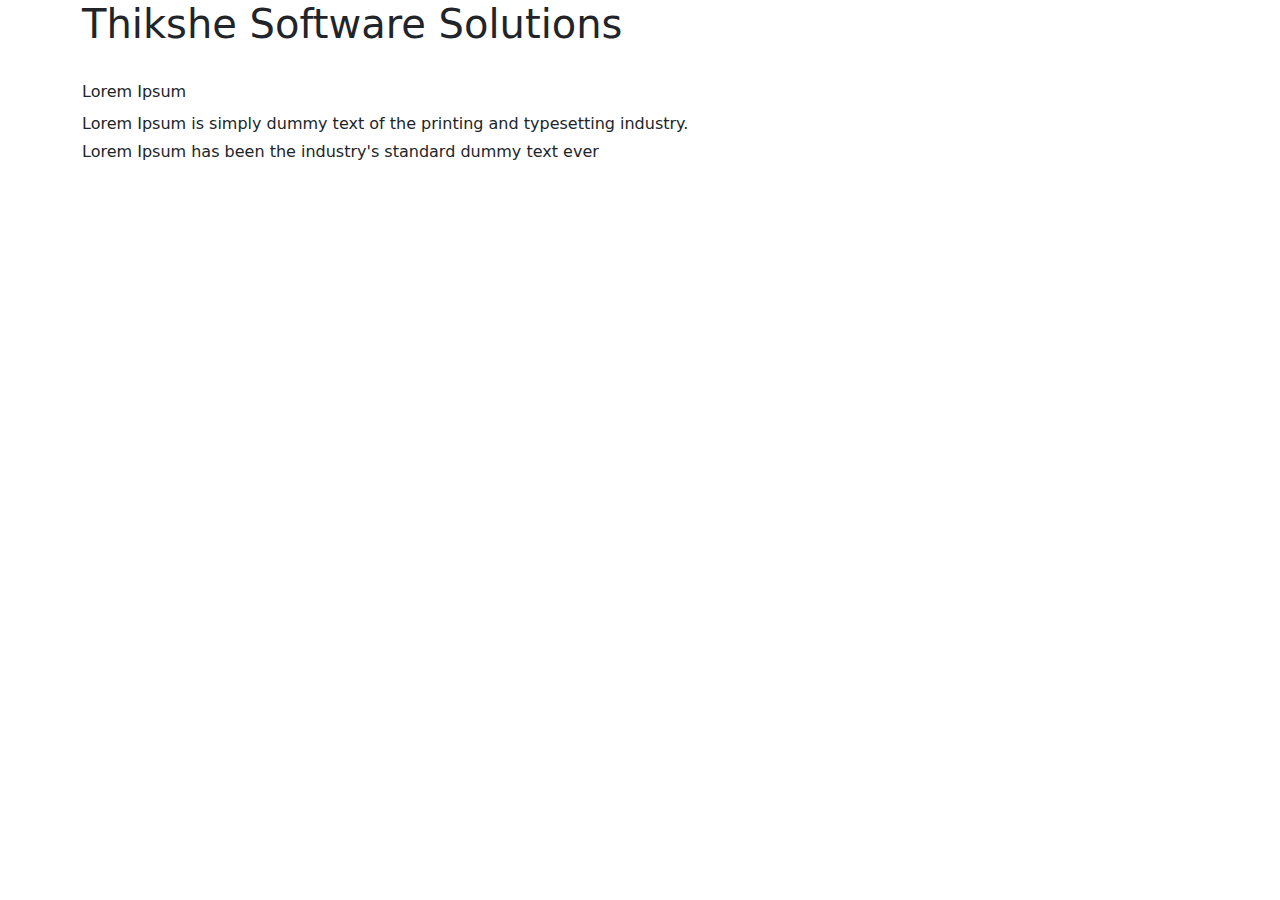
==== index.html @ 9261496f "first commit" ====
<!DOCTYPE html>
<html lang="en">
<head>
  <meta charset="UTF-8">
  <meta name="viewport" content="width=device-width, initial-scale=1.0">
  <title>Thikse</title>
  <!-- Fonts -->
  <link rel="preconnect" href="https://fonts.googleapis.com">
<link rel="preconnect" href="https://fonts.gstatic.com" crossorigin>
<link href="https://fonts.googleapis.com/css2?family=Poppins:ital,wght@0,100;0,200;0,300;0,400;0,500;0,600;0,700;0,800;0,900;1,100;1,200;1,300;1,400;1,500;1,600;1,700;1,800;1,900&display=swap" rel="stylesheet">
  <!-- Bootstrap Style Sheet -->
  <link rel="stylesheet" href="	https://cdn.jsdelivr.net/npm/bootstrap@5.3.3/dist/css/bootstrap.min.css">
  <!-- Bootsrap Icon -->
  <link rel="stylesheet" href="https://cdn.jsdelivr.net/npm/bootstrap-icons@1.11.3/font/bootstrap-icons.min.css">
  <link rel="stylesheet" href="./assets/css/style.css">
</head>
<body>
  <div class="container">
    <header class=" headerBlock">
      <div class="row justify-content-center">
        <div class="col responseHeader">
          <h1>Thikshe Software Solutions</h1>
        </div>
      </div>
    </header>
    <div class="dearContent">
      <p class="mt-4 mb-0">Lorem Ipsum</p>
      <p class="mt-2 mb-0">Lorem Ipsum is simply dummy text of the printing and typesetting industry.</p>
      <p class="mt-1">Lorem Ipsum has been the industry's standard dummy text ever</p>
    </div>
  </div>
  


  <script src="https://cdn.jsdelivr.net/npm/bootstrap@5.3.3/dist/js/bootstrap.bundle.min.js"></script>
</body>
</html>
---- assets/css/style.css ----
/* *{
  margin: 0;
  padding: 0;
  box-sizing: border-box;
}
body{
  font-family: "Poppins", sans-serif;
}

.headerBlock{
  background: rgb(2, 0, 36);
    background: linear-gradient(90deg, rgba(2, 0, 36, 1) 0%, rgba(9, 9, 121, 1) 35%, rgba(0, 212, 255, 1) 100%);
}

.responseHeader{
  display: flex;
  align-items: center;
  justify-content: center;
}

.headerBlock h1{
  margin: 0;
  font-size: 56px;
  font-weight: 700;
  line-height: 64px;
  color: #fff;
  font-family: "Poppins", sans-serif;
}

@media (max-width: 768px) {
  .headerBlock h1 {
      font-size: 28px;
      line-height: 36px;
  }
} */
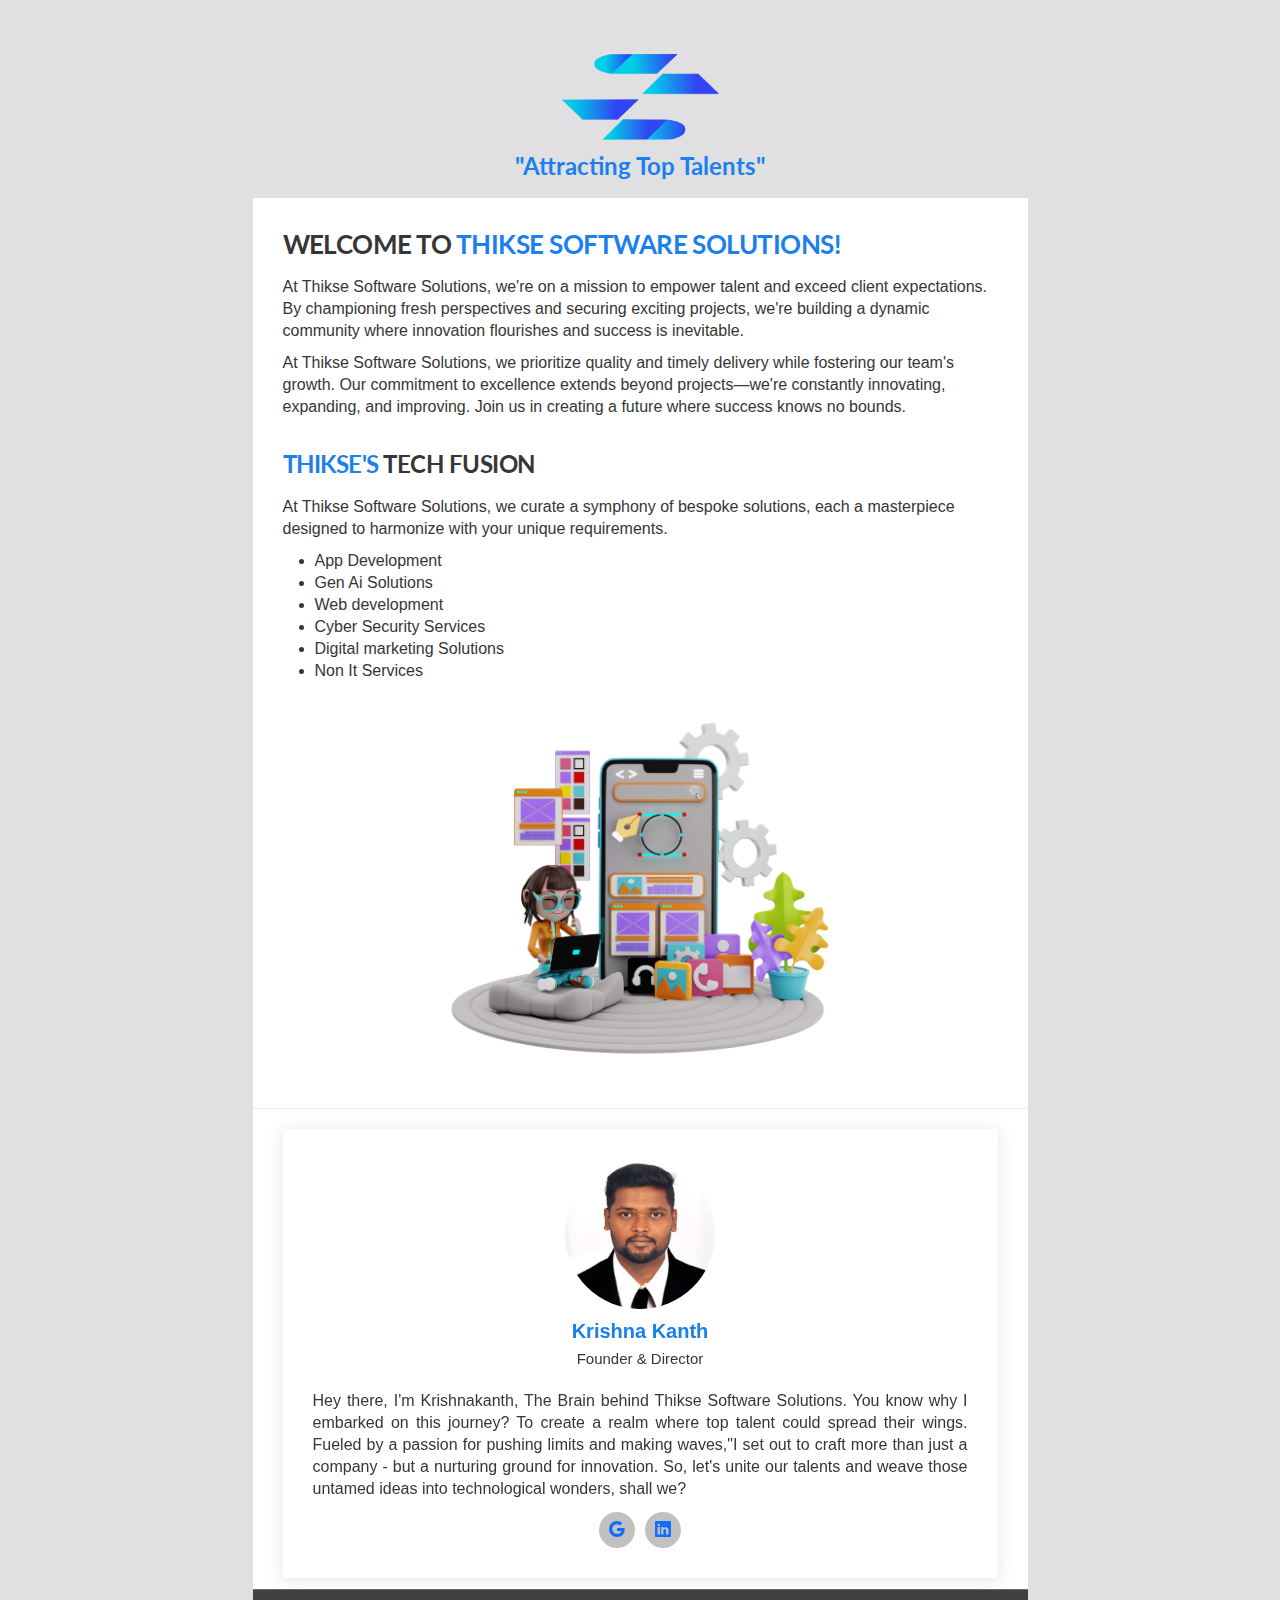
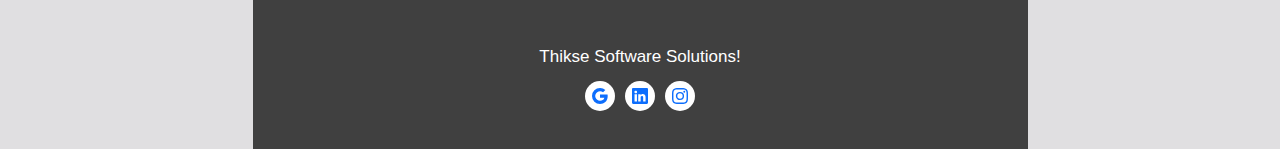
==== commit 03b2a1fb: "change" ====
--- a/index.html
+++ b/index.html
@@ -1,37 +1,567 @@
 <!DOCTYPE html>
-<html lang="en">
-<head>
-  <meta charset="UTF-8">
-  <meta name="viewport" content="width=device-width, initial-scale=1.0">
-  <title>Thikse</title>
-  <!-- Fonts -->
-  <link rel="preconnect" href="https://fonts.googleapis.com">
-<link rel="preconnect" href="https://fonts.gstatic.com" crossorigin>
-<link href="https://fonts.googleapis.com/css2?family=Poppins:ital,wght@0,100;0,200;0,300;0,400;0,500;0,600;0,700;0,800;0,900;1,100;1,200;1,300;1,400;1,500;1,600;1,700;1,800;1,900&display=swap" rel="stylesheet">
-  <!-- Bootstrap Style Sheet -->
-  <link rel="stylesheet" href="	https://cdn.jsdelivr.net/npm/bootstrap@5.3.3/dist/css/bootstrap.min.css">
-  <!-- Bootsrap Icon -->
-  <link rel="stylesheet" href="https://cdn.jsdelivr.net/npm/bootstrap-icons@1.11.3/font/bootstrap-icons.min.css">
-  <link rel="stylesheet" href="./assets/css/style.css">
-</head>
-<body>
-  <div class="container">
-    <header class=" headerBlock">
-      <div class="row justify-content-center">
-        <div class="col responseHeader">
-          <h1>Thikshe Software Solutions</h1>
-        </div>
-      </div>
-    </header>
-    <div class="dearContent">
-      <p class="mt-4 mb-0">Lorem Ipsum</p>
-      <p class="mt-2 mb-0">Lorem Ipsum is simply dummy text of the printing and typesetting industry.</p>
-      <p class="mt-1">Lorem Ipsum has been the industry's standard dummy text ever</p>
+<html
+  lang="en"
+  xmlns="http://www.w3.org/1999/xhtml"
+  xmlns:o="urn:schemas-microsoft-com:office:office"
+>
+  <head>
+    <meta charset="utf-8" />
+    <meta name="viewport" content="width=device-width,initial-scale=1" />
+    <meta name="x-apple-disable-message-reformatting" />
+    <title></title>
+    <link rel="preconnect" href="https://fonts.googleapis.com" />
+    <link rel="preconnect" href="https://fonts.gstatic.com" crossorigin />
+    <link
+      href="https://fonts.googleapis.com/css2?family=Lato:ital,wght@0,100;0,300;0,400;0,700;0,900;1,100;1,300;1,400;1,700;1,900&display=swap"
+      rel="stylesheet"
+    />
+    <link
+      rel="stylesheet"
+      href="https://cdn.jsdelivr.net/npm/bootstrap@5.3.3/dist/css/bootstrap.min.css"
+    />
+    <link
+      rel="stylesheet"
+      href="https://cdn.jsdelivr.net/npm/bootstrap-icons@1.11.3/font/bootstrap-icons.min.css"
+    />
+
+    <style>
+      body {
+        font-family: "Lato", sans-serif;
+      }
+      table,
+      td,
+      div,
+      h1,
+      p {
+        font-family: Arial, sans-serif;
+      }
+      @media screen and (max-width: 530px) {
+        .unsub {
+          display: block;
+          padding: 8px;
+          margin-top: 14px;
+          border-radius: 6px;
+          background-color: #555555;
+          text-decoration: none !important;
+          font-weight: bold;
+        }
+        .col-lge {
+          max-width: 100% !important;
+        }
+      }
+      @media screen and (min-width: 531px) {
+        .col-sml {
+          max-width: 27% !important;
+        }
+        .col-lge {
+          max-width: 73% !important;
+        }
+     
+
+      }
+      @media (max-width: 531px) {
+        .com-header h1{
+        font-size: 18px !important;
+      }
+      .sub-head h1{
+        font-size: 18px !important;
+      }
+    }
+      @media (max-width: 427px) {
+        .com-header h1{
+        font-size: 15px !important;
+      }
+      .com-header p{
+        font-size: 14px !important;
+      }
+      .sub-head h1{
+        font-size: 15px !important;
+      }
+      .sub-head p{
+        font-size: 14px !important;
+      }
+      .sub-head ul{
+        font-size: 14px !important;
+      }
+     
+
+      }
+      .team-member {
+        box-shadow: 0px 2px 15px color-mix(in srgb, #444444, transparent 90%);
+        position: relative;
+        border-radius: 5px;
+        transition: 0.5s;
+        padding: 30px;
+        height: 100%;
+        flex-direction: column;
+      }
+      .team-member .pic {
+        overflow: hidden;
+        width: 150px;
+        height: 150px;
+        border-radius: 50%;
+        flex-shrink: 0;
+      }
+      .member-info h4 {
+        font-weight: 700;
+        margin-bottom: 5px;
+        font-size: 20px;
+      }
+      .member-info span {
+        display: block;
+        font-size: 15px;
+        padding-bottom: 10px;
+        position: relative;
+        font-weight: 500;
+      }
+      .member-info p {
+        margin: 10px 0 0 0;
+        font-size: 16px;
+        text-align: justify;
+      }
+      .social {
+        margin-top: 12px;
+        display: flex;
+        align-items: center;
+        justify-content: center;
+        width: 100%;
+        gap: 10px;
+      }
+      .social a {
+        background: rgb(195, 192, 192);
+        transition: ease-in-out 0.3s;
+        display: flex;
+        align-items: center;
+        justify-content: center;
+        border-radius: 50px;
+        width: 36px;
+        height: 36px;
+      }
+      .social a i {
+        font-size: 16px;
+        margin: 0 2px;
+      }
+      .carousel-inner {
+        position: relative;
+        width: 100%;
+        overflow: hidden;
+        box-shadow: 0px 2px 15px color-mix(in srgb, #4444444a, transparent);
+      }
+     
+    </style>
+  </head>
+  <body
+    style="
+      margin: 0;
+      padding: 0;
+      word-spacing: normal;
+      background-color: #9392974a;
+    "
+  >
+    <div
+      role="article"
+      aria-roledescription="email"
+      lang="en"
+      style="
+        text-size-adjust: 100%;
+        -webkit-text-size-adjust: 100%;
+        -ms-text-size-adjust: 100%;
+        
+      "
+    >
+    <!-- background-color: #9392974a; -->
+      <table
+        role="presentation"
+        style="width: 100%; border: none; border-spacing: 0"
+      >
+        <tr>
+          <td align="center" style="padding: 0">
+            <table
+              role="presentation"
+              style="
+                width: 100%;
+                max-width: 775px;
+                border: none;
+                border-spacing: 0;
+                text-align: left;
+                font-family: Arial, sans-serif;
+                font-size: 16px;
+                line-height: 22px;
+                color: #363636;
+              "
+            >
+              <tr>
+                <td
+                  style="
+                    padding: 40px 30px 5px 30px;
+                    text-align: center;
+                    font-size: 24px;
+                    font-weight: bold;
+                  "
+                >
+                  <a href="" style="text-decoration: none"
+                    ><img
+                      src="./1.png"
+                      width="165"
+                      alt="Logo"
+                      style="
+                        width: 165px;
+                        max-width: 80%;
+                        height: auto;
+                        border: none;
+                        text-decoration: none;
+                        color: #ffffff;
+                      "
+                    />
+                    <p style="color: #1c7fee; font-family: Lato, sans-serif">
+                      "Attracting Top Talents"
+                    </p></a
+                  >
+                </td>
+              </tr>
+              <tr>
+                <td class="com-header" style="padding: 30px; background-color: #ffffff">
+                  <h1
+                    style="
+                      margin-top: 0;
+                      margin-bottom: 16px;
+                      font-size: 26px;
+                      line-height: 32px;
+                      font-weight: 700;
+                      letter-spacing: -0.02em;
+                      font-family: Lato, sans-serif;
+                      text-transform: uppercase;
+                    "
+                  >
+                    Welcome to
+                    <span style="color: #1c7fee"
+                      >Thikse Software Solutions!</span
+                    >
+                  </h1>
+                  <p style="margin-bottom: 10px">
+                    At Thikse Software Solutions, we're on a mission to empower
+                    talent and exceed client expectations. By championing fresh
+                    perspectives and securing exciting projects, we're building
+                    a dynamic community where innovation flourishes and success
+                    is inevitable.
+                  </p>
+                  <p style="margin-bottom: 0px">
+                    At Thikse Software Solutions, we prioritize quality and
+                    timely delivery while fostering our team's growth. Our
+                    commitment to excellence extends beyond projects—we're
+                    constantly innovating, expanding, and improving. Join us in
+                    creating a future where success knows no bounds.
+                  </p>
+                </td>
+              </tr>
+              <tr>
+                <td class="sub-head"
+                  style="
+                    padding: 30px;
+                    padding-top: 0;
+                    padding-bottom: 0;
+                    background-color: #ffffff;
+                  "
+                >
+                  <h1
+                    style="
+                      margin-top: 0;
+                      margin-bottom: 16px;
+                      font-size: 24px;
+                      line-height: 32px;
+                      font-weight: bold;
+                      letter-spacing: -0.02em;
+                      font-family: Lato, sans-serif;
+                      text-transform: uppercase;
+                    "
+                  >
+                    <span style="color: #1c7fee">Thikse's</span> Tech Fusion
+                  </h1>
+                  <p style="margin: 0; margin-bottom: 10px">
+                    At Thikse Software Solutions, we curate a symphony of
+                    bespoke solutions, each a masterpiece designed to harmonize
+                    with your unique requirements.
+                  </p>
+                  <ul>
+                    <li>App Development</li>
+                    <li>Gen Ai Solutions</li>
+                    <li>Web development</li>
+                    <li>Cyber Security Services</li>
+                    <li>Digital marketing Solutions</li>
+                    <li>Non It Services</li>
+                  </ul>
+                </td>
+              </tr>
+              <tr>
+                <td
+                  style="
+                    padding: 30px;
+                    padding-top: 0;
+                    font-size: 24px;
+                    line-height: 28px;
+                    font-weight: bold;
+                    background-color: #ffffff;
+                    border-bottom: 1px solid #f0f0f5;
+                    border-color: rgba(201, 201, 207, 0.35);
+                  "
+                >
+                  <a href="" style="text-decoration: none">
+                    <div
+                      style="
+                        width: 100%;
+                        display: flex;
+                        align-items: center;
+                        justify-content: center;
+                      "
+                    >
+                      <img
+                        src="./11.png
+                      "
+                        width="540"
+                        alt=""
+                        style="
+                          width: 380px;
+
+                          height: 380px;
+                          border: none;
+                          text-decoration: none;
+                          color: #363636;
+                        "
+                      /></div
+                  ></a>
+                </td>
+              </tr>
+              <tr>
+                <td
+                  style="
+                    padding: 20px 30px 11px 30px;
+                    font-size: 0;
+                    background-color: #ffffff;
+                    border-bottom: 1px solid #f0f0f5;
+                    border-color: rgba(201, 201, 207, 0.35);
+                  "
+                >
+                  <div
+                    id="carouselExampleSlidesOnly"
+                    class="carousel slide"
+                    data-bs-ride="carousel"
+                  >
+                    <div class="carousel-inner">
+                      <div class="carousel-item active">
+                        <div class="row gy-4">
+                          <div class="col-lg-12">
+                            <div
+                              class="team-member d-flex align-items-start"
+                              style="text-align: center"
+                            >
+                              <div
+                                class="d-flex justify-content-center"
+                                style="width: 100%; margin-bottom: 10px"
+                              >
+                                <div class="pic">
+                                  <img
+                                    src="./22.jpg"
+                                    class="img-fluid"
+                                    alt=""
+                                  />
+                                </div>
+                              </div>
+                              <div class="member-info">
+                                <h4 style="color: #1c7fee">Krishna Kanth</h4>
+                                <span>Founder & Director</span>
+                                <p>
+                                  Hey there, I'm Krishnakanth, The Brain behind
+                                  Thikse Software Solutions. You know why I
+                                  embarked on this journey? To create a realm
+                                  where top talent could spread their wings.
+                                  Fueled by a passion for pushing limits and
+                                  making waves,"I set out to craft more than
+                                  just a company - but a nurturing ground for
+                                  innovation. So, let's unite our talents and
+                                  weave those untamed ideas into technological
+                                  wonders, shall we?
+                                </p>
+                                <div class="social">
+                                  <a href="founder@thikse.org"
+                                    ><i class="bi bi-google"></i
+                                  ></a>
+                                  <a
+                                    href="https://www.linkedin.com/in/krishna-kanth-42a559215/"
+                                  >
+                                    <i class="bi bi-linkedin"></i>
+                                  </a>
+                                </div>
+                              </div>
+                            </div>
+                          </div>
+                        </div>
+                      </div>
+                      <div class="carousel-item">
+                        <div class="row gy-4">
+                          <div class="col-lg-12">
+                            <div
+                              class="team-member d-flex align-items-start"
+                              style="text-align: center"
+                            >
+                              <div
+                                class="d-flex justify-content-center"
+                                style="width: 100%; margin-bottom: 10px"
+                              >
+                                <div class="pic">
+                                  <img
+                                    src="./assets/avpr.png"
+                                    class="img-fluid"
+                                    alt=""
+                                  />
+                                </div>
+                              </div>
+                              <div class="member-info">
+                                <h4>Oviya</h4>
+                                <span>Human Resources</span>
+                                <p>
+                                  The person who will be responsable to hire top
+                                  talents, and we as term into human resource
+                                  always glad to help you, Please reach out if
+                                  you have any queries
+                                </p>
+                                <div class="social">
+                                  <a href="oviyakoliyanur@gmail.com"
+                                    ><i class="bi bi-google"></i
+                                  ></a>
+                                  <a
+                                    href="https://www.linkedin.com/in/oviya-s-572960240/"
+                                  >
+                                    <i class="bi bi-linkedin"></i>
+                                  </a>
+                                </div>
+                              </div>
+                            </div>
+                          </div>
+                        </div>
+                      </div>
+                    </div>
+                  </div>
+                </td>
+              </tr>
+              <tr>
+                <td
+                  style="
+                    padding: 30px;
+                    font-size: 12px;
+                    background-color: #404040;
+                    color: #cccccc;
+                    text-align: center;
+                  "
+                >
+                  <div>
+                    <img src="" alt="" />
+                    <p
+                      style="
+                        font-size: 17px;
+                        margin: 0;
+                        line-height: 175%;
+                        color: #fff;
+                      "
+                    >
+                      Thikse Software Solutions!
+                    </p>
+                  </div>
+
+                  <p
+                    style="
+                      margin: 0 0 8px 0;
+                      margin-top: 10px;
+                      display: flex;
+                      justify-content: center;
+                      gap: 10px;
+                    "
+                  >
+                    <a
+                      href="founder@thikse.org"
+                      style="
+                        text-decoration: none;
+                        background: #fff;
+                        width: 30px;
+                        height: 30px;
+                        border-radius: 50%;
+                        display: flex;
+                        align-items: center;
+                        justify-content: center;
+                      "
+                    >
+                      <svg
+                        xmlns="http://www.w3.org/2000/svg"
+                        width="16"
+                        height="16"
+                        fill="currentColor"
+                        class="bi bi-google"
+                        viewBox="0 0 16 16"
+                      >
+                        <path
+                          d="M15.545 6.558a9.4 9.4 0 0 1 .139 1.626c0 2.434-.87 4.492-2.384 5.885h.002C11.978 15.292 10.158 16 8 16A8 8 0 1 1 8 0a7.7 7.7 0 0 1 5.352 2.082l-2.284 2.284A4.35 4.35 0 0 0 8 3.166c-2.087 0-3.86 1.408-4.492 3.304a4.8 4.8 0 0 0 0 3.063h.003c.635 1.893 2.405 3.301 4.492 3.301 1.078 0 2.004-.276 2.722-.764h-.003a3.7 3.7 0 0 0 1.599-2.431H8v-3.08z"
+                        />
+                      </svg>
+                    </a>
+                    <a
+                      href="https://www.linkedin.com/company/thikse-software-solutions/mycompany/verification/"
+                      style="
+                        text-decoration: none;
+                        background: #fff;
+                        width: 30px;
+                        height: 30px;
+                        border-radius: 50%;
+                        display: flex;
+                        align-items: center;
+                        justify-content: center;
+                      "
+                    >
+                      <svg
+                        xmlns="http://www.w3.org/2000/svg"
+                        width="16"
+                        height="16"
+                        fill="currentColor"
+                        class="bi bi-linkedin"
+                        viewBox="0 0 16 16"
+                      >
+                        <path
+                          d="M0 1.146C0 .513.526 0 1.175 0h13.65C15.474 0 16 .513 16 1.146v13.708c0 .633-.526 1.146-1.175 1.146H1.175C.526 16 0 15.487 0 14.854zm4.943 12.248V6.169H2.542v7.225zm-1.2-8.212c.837 0 1.358-.554 1.358-1.248-.015-.709-.52-1.248-1.342-1.248S2.4 3.226 2.4 3.934c0 .694.521 1.248 1.327 1.248zm4.908 8.212V9.359c0-.216.016-.432.08-.586.173-.431.568-.878 1.232-.878.869 0 1.216.662 1.216 1.634v3.865h2.401V9.25c0-2.22-1.184-3.252-2.764-3.252-1.274 0-1.845.7-2.165 1.193v.025h-.016l.016-.025V6.169h-2.4c.03.678 0 7.225 0 7.225z"
+                        />
+                      </svg>
+                    </a>
+                    <a
+                      href="https://www.instagram.com/thikse_software_solutions/"
+                      style="
+                        text-decoration: none;
+                        background: #fff;
+                        width: 30px;
+                        height: 30px;
+                        border-radius: 50%;
+                        display: flex;
+                        align-items: center;
+                        justify-content: center;
+                      "
+                    >
+                      <svg
+                        xmlns="http://www.w3.org/2000/svg"
+                        width="16"
+                        height="16"
+                        fill="currentColor"
+                        class="bi bi-instagram"
+                        viewBox="0 0 16 16"
+                      >
+                        <path
+                          d="M8 0C5.829 0 5.556.01 4.703.048 3.85.088 3.269.222 2.76.42a3.9 3.9 0 0 0-1.417.923A3.9 3.9 0 0 0 .42 2.76C.222 3.268.087 3.85.048 4.7.01 5.555 0 5.827 0 8.001c0 2.172.01 2.444.048 3.297.04.852.174 1.433.372 1.942.205.526.478.972.923 1.417.444.445.89.719 1.416.923.51.198 1.09.333 1.942.372C5.555 15.99 5.827 16 8 16s2.444-.01 3.298-.048c.851-.04 1.434-.174 1.943-.372a3.9 3.9 0 0 0 1.416-.923c.445-.445.718-.891.923-1.417.197-.509.332-1.09.372-1.942C15.99 10.445 16 10.173 16 8s-.01-2.445-.048-3.299c-.04-.851-.175-1.433-.372-1.941a3.9 3.9 0 0 0-.923-1.417A3.9 3.9 0 0 0 13.24.42c-.51-.198-1.092-.333-1.943-.372C10.443.01 10.172 0 7.998 0zm-.717 1.442h.718c2.136 0 2.389.007 3.232.046.78.035 1.204.166 1.486.275.373.145.64.319.92.599s.453.546.598.92c.11.281.24.705.275 1.485.039.843.047 1.096.047 3.231s-.008 2.389-.047 3.232c-.035.78-.166 1.203-.275 1.485a2.5 2.5 0 0 1-.599.919c-.28.28-.546.453-.92.598-.28.11-.704.24-1.485.276-.843.038-1.096.047-3.232.047s-2.39-.009-3.233-.047c-.78-.036-1.203-.166-1.485-.276a2.5 2.5 0 0 1-.92-.598 2.5 2.5 0 0 1-.6-.92c-.109-.281-.24-.705-.275-1.485-.038-.843-.046-1.096-.046-3.233s.008-2.388.046-3.231c.036-.78.166-1.204.276-1.486.145-.373.319-.64.599-.92s.546-.453.92-.598c.282-.11.705-.24 1.485-.276.738-.034 1.024-.044 2.515-.045zm4.988 1.328a.96.96 0 1 0 0 1.92.96.96 0 0 0 0-1.92m-4.27 1.122a4.109 4.109 0 1 0 0 8.217 4.109 4.109 0 0 0 0-8.217m0 1.441a2.667 2.667 0 1 1 0 5.334 2.667 2.667 0 0 1 0-5.334"
+                        />
+                      </svg>
+                    </a>
+                  </p>
+                </td>
+              </tr>
+            </table>
+          </td>
+        </tr>
+      </table>
     </div>
-  </div>
-  
-
-
-  <script src="https://cdn.jsdelivr.net/npm/bootstrap@5.3.3/dist/js/bootstrap.bundle.min.js"></script>
-</body>
-</html>+    <script src="	https://cdn.jsdelivr.net/npm/bootstrap@5.3.3/dist/js/bootstrap.bundle.min.js"></script>
+  </body>
+</html>
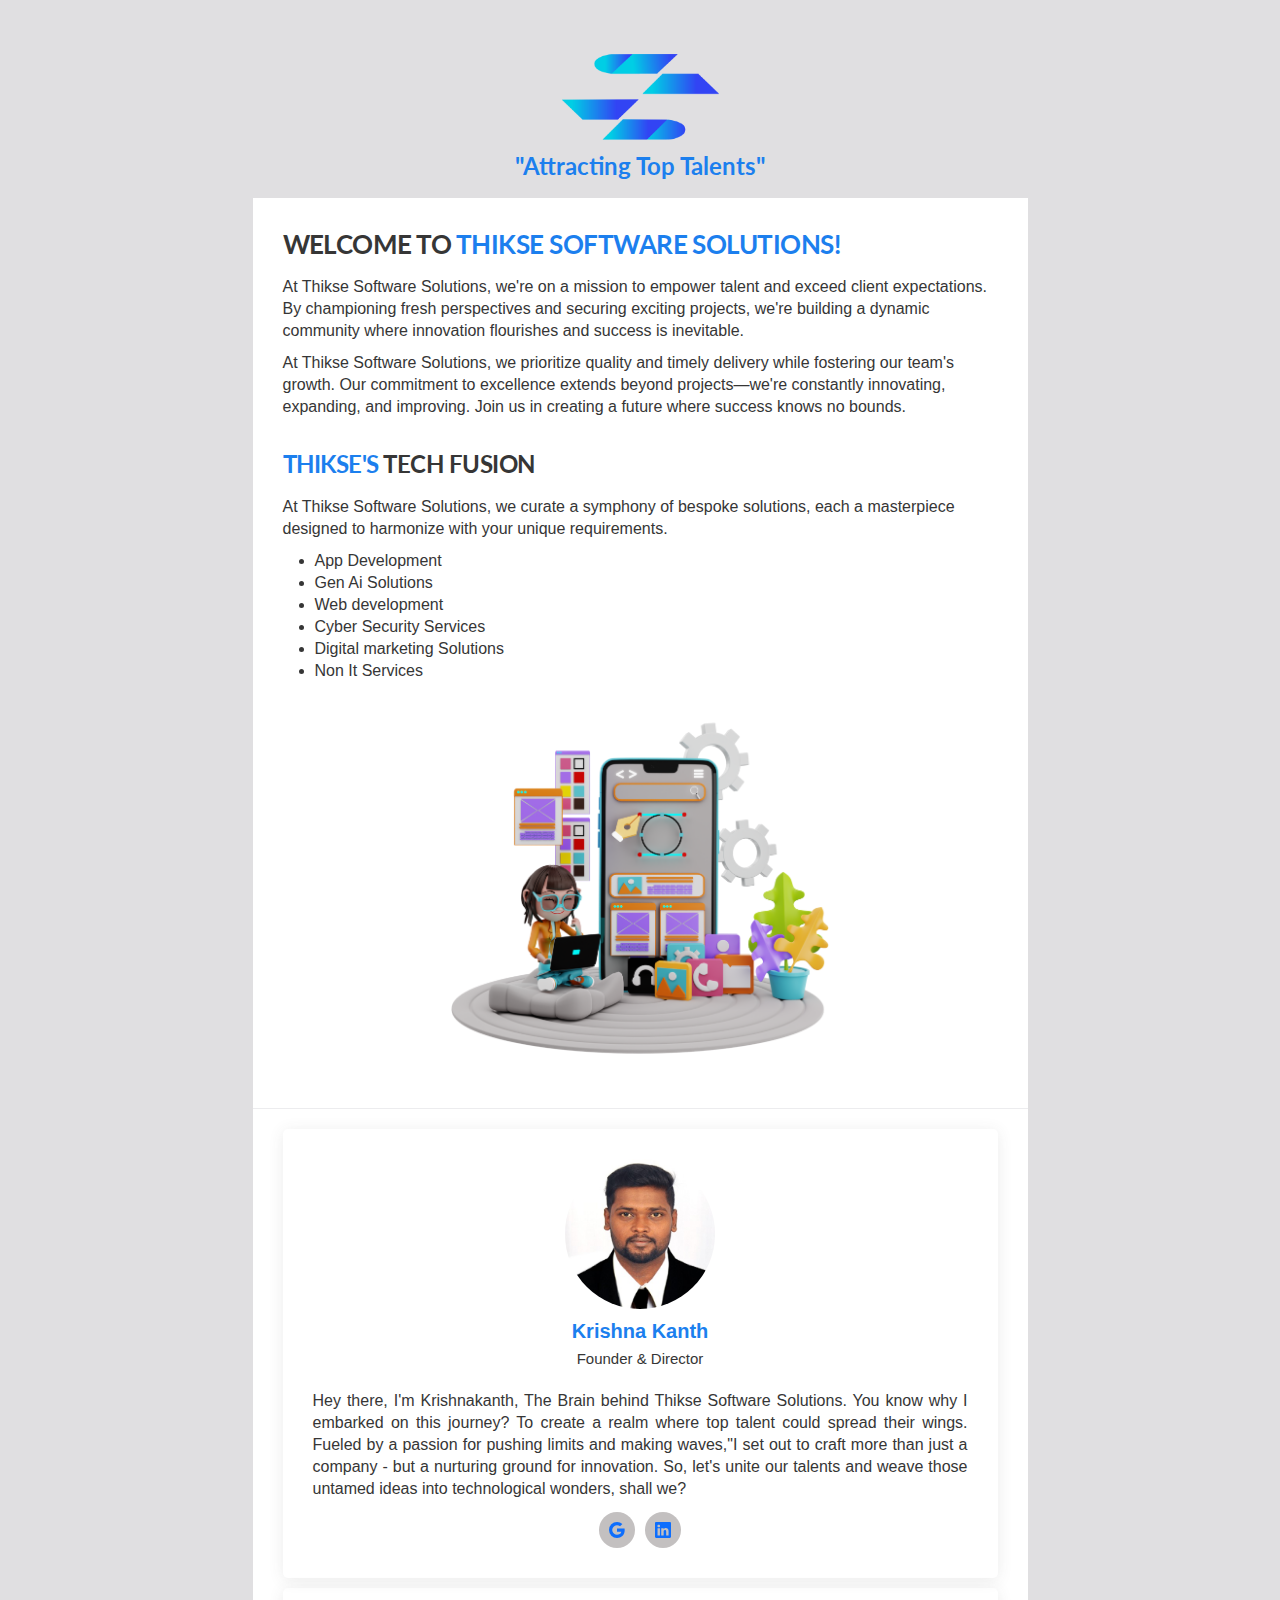
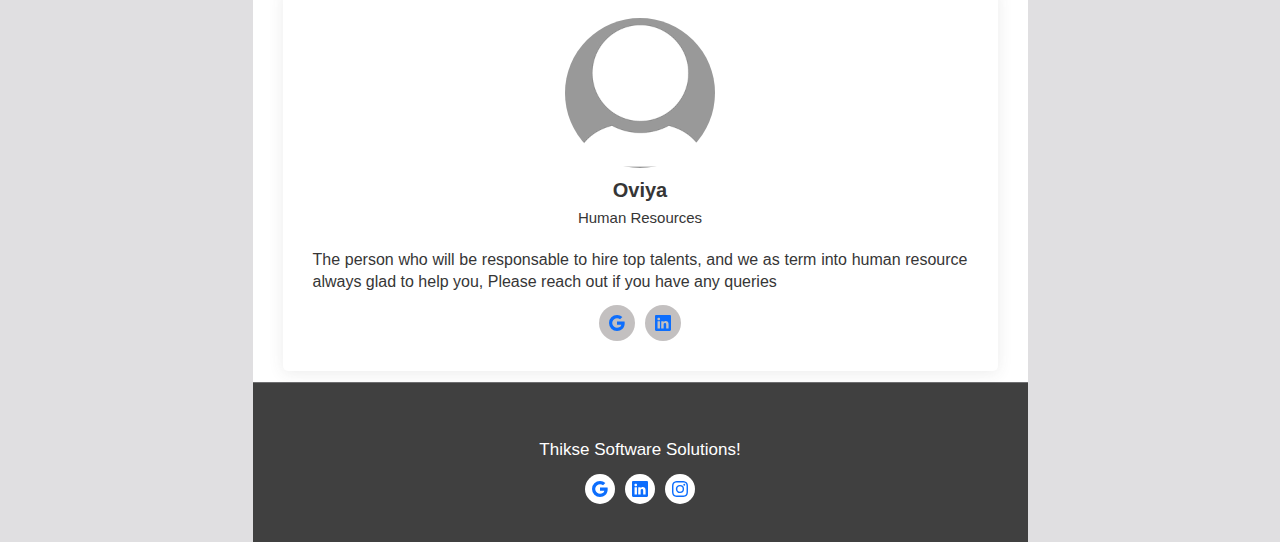
==== commit 17042ba2: "second" ====
--- a/index.html
+++ b/index.html
@@ -17,11 +17,11 @@
     />
     <link
       rel="stylesheet"
-      href="https://cdn.jsdelivr.net/npm/bootstrap@5.3.3/dist/css/bootstrap.min.css"
+      href="./boot.min.css"
     />
     <link
       rel="stylesheet"
-      href="https://cdn.jsdelivr.net/npm/bootstrap-icons@1.11.3/font/bootstrap-icons.min.css"
+      href="./boot-icon.min.css"
     />
 
     <style>
@@ -201,7 +201,7 @@
                 >
                   <a href="" style="text-decoration: none"
                     ><img
-                      src="./1.png"
+                      src="https://saravanansundar020797.github.io/thikse/1.png"
                       width="165"
                       alt="Logo"
                       style="
@@ -315,7 +315,7 @@
                       "
                     >
                       <img
-                        src="./11.png
+                        src="https://saravanansundar020797.github.io/thikse/11.png
                       "
                         width="540"
                         alt=""
@@ -341,106 +341,100 @@
                     border-color: rgba(201, 201, 207, 0.35);
                   "
                 >
-                  <div
-                    id="carouselExampleSlidesOnly"
-                    class="carousel slide"
-                    data-bs-ride="carousel"
-                  >
-                    <div class="carousel-inner">
-                      <div class="carousel-item active">
-                        <div class="row gy-4">
-                          <div class="col-lg-12">
-                            <div
-                              class="team-member d-flex align-items-start"
-                              style="text-align: center"
-                            >
-                              <div
-                                class="d-flex justify-content-center"
-                                style="width: 100%; margin-bottom: 10px"
-                              >
-                                <div class="pic">
-                                  <img
-                                    src="./22.jpg"
-                                    class="img-fluid"
-                                    alt=""
-                                  />
-                                </div>
-                              </div>
-                              <div class="member-info">
-                                <h4 style="color: #1c7fee">Krishna Kanth</h4>
-                                <span>Founder & Director</span>
-                                <p>
-                                  Hey there, I'm Krishnakanth, The Brain behind
-                                  Thikse Software Solutions. You know why I
-                                  embarked on this journey? To create a realm
-                                  where top talent could spread their wings.
-                                  Fueled by a passion for pushing limits and
-                                  making waves,"I set out to craft more than
-                                  just a company - but a nurturing ground for
-                                  innovation. So, let's unite our talents and
-                                  weave those untamed ideas into technological
-                                  wonders, shall we?
-                                </p>
-                                <div class="social">
-                                  <a href="founder@thikse.org"
-                                    ><i class="bi bi-google"></i
-                                  ></a>
-                                  <a
-                                    href="https://www.linkedin.com/in/krishna-kanth-42a559215/"
-                                  >
-                                    <i class="bi bi-linkedin"></i>
-                                  </a>
-                                </div>
-                              </div>
-                            </div>
-                          </div>
+                <div class="row gy-4" style="margin-bottom: 10px;">
+                  <div class="col-lg-12">
+                    <div
+                      class="team-member d-flex align-items-start"
+                      style="text-align: center"
+                    >
+                      <div
+                        class="d-flex justify-content-center"
+                        style="width: 100%; margin-bottom: 10px"
+                      >
+                        <div class="pic">
+                          <img
+                            src="https://saravanansundar020797.github.io/thikse/22.jpg"
+                            class="img-fluid"
+                            alt=""
+                          />
                         </div>
                       </div>
-                      <div class="carousel-item">
-                        <div class="row gy-4">
-                          <div class="col-lg-12">
-                            <div
-                              class="team-member d-flex align-items-start"
-                              style="text-align: center"
-                            >
-                              <div
-                                class="d-flex justify-content-center"
-                                style="width: 100%; margin-bottom: 10px"
-                              >
-                                <div class="pic">
-                                  <img
-                                    src="./assets/avpr.png"
-                                    class="img-fluid"
-                                    alt=""
-                                  />
-                                </div>
-                              </div>
-                              <div class="member-info">
-                                <h4>Oviya</h4>
-                                <span>Human Resources</span>
-                                <p>
-                                  The person who will be responsable to hire top
-                                  talents, and we as term into human resource
-                                  always glad to help you, Please reach out if
-                                  you have any queries
-                                </p>
-                                <div class="social">
-                                  <a href="oviyakoliyanur@gmail.com"
-                                    ><i class="bi bi-google"></i
-                                  ></a>
-                                  <a
-                                    href="https://www.linkedin.com/in/oviya-s-572960240/"
-                                  >
-                                    <i class="bi bi-linkedin"></i>
-                                  </a>
-                                </div>
-                              </div>
-                            </div>
-                          </div>
+                      <div class="member-info">
+                        <h4 style="color: #1c7fee">Krishna Kanth</h4>
+                        <span>Founder & Director</span>
+                        <p>
+                          Hey there, I'm Krishnakanth, The Brain behind
+                          Thikse Software Solutions. You know why I
+                          embarked on this journey? To create a realm
+                          where top talent could spread their wings.
+                          Fueled by a passion for pushing limits and
+                          making waves,"I set out to craft more than
+                          just a company - but a nurturing ground for
+                          innovation. So, let's unite our talents and
+                          weave those untamed ideas into technological
+                          wonders, shall we?
+                        </p>
+                        <div class="social">
+                          <a href="founder@thikse.org"
+                            ><svg xmlns="http://www.w3.org/2000/svg" width="16" height="16" fill="currentColor" class="bi bi-google" viewBox="0 0 16 16">
+                              <path d="M15.545 6.558a9.4 9.4 0 0 1 .139 1.626c0 2.434-.87 4.492-2.384 5.885h.002C11.978 15.292 10.158 16 8 16A8 8 0 1 1 8 0a7.7 7.7 0 0 1 5.352 2.082l-2.284 2.284A4.35 4.35 0 0 0 8 3.166c-2.087 0-3.86 1.408-4.492 3.304a4.8 4.8 0 0 0 0 3.063h.003c.635 1.893 2.405 3.301 4.492 3.301 1.078 0 2.004-.276 2.722-.764h-.003a3.7 3.7 0 0 0 1.599-2.431H8v-3.08z"/>
+                            </svg></a>
+                          <a
+                            href="https://www.linkedin.com/in/krishna-kanth-42a559215/"
+                          >
+                          <svg xmlns="http://www.w3.org/2000/svg" width="16" height="16" fill="currentColor" class="bi bi-linkedin" viewBox="0 0 16 16">
+                            <path d="M0 1.146C0 .513.526 0 1.175 0h13.65C15.474 0 16 .513 16 1.146v13.708c0 .633-.526 1.146-1.175 1.146H1.175C.526 16 0 15.487 0 14.854zm4.943 12.248V6.169H2.542v7.225zm-1.2-8.212c.837 0 1.358-.554 1.358-1.248-.015-.709-.52-1.248-1.342-1.248S2.4 3.226 2.4 3.934c0 .694.521 1.248 1.327 1.248zm4.908 8.212V9.359c0-.216.016-.432.08-.586.173-.431.568-.878 1.232-.878.869 0 1.216.662 1.216 1.634v3.865h2.401V9.25c0-2.22-1.184-3.252-2.764-3.252-1.274 0-1.845.7-2.165 1.193v.025h-.016l.016-.025V6.169h-2.4c.03.678 0 7.225 0 7.225z"/>
+                          </svg>
+                          </a>
                         </div>
                       </div>
                     </div>
                   </div>
+                </div>
+                <div class="row gy-4" >
+                  <div class="col-lg-12">
+                    <div
+                      class="team-member d-flex align-items-start"
+                      style="text-align: center"
+                    >
+                      <div
+                        class="d-flex justify-content-center"
+                        style="width: 100%; margin-bottom: 10px"
+                      >
+                        <div class="pic">
+                          <img
+                            src="https://saravanansundar020797.github.io/thikse/assets/avpr.png"
+                            class="img-fluid"
+                            alt=""
+                          />
+                        </div>
+                      </div>
+                      <div class="member-info">
+                        <h4>Oviya</h4>
+                        <span>Human Resources</span>
+                        <p>
+                          The person who will be responsable to hire top
+                          talents, and we as term into human resource
+                          always glad to help you, Please reach out if
+                          you have any queries
+                        </p>
+                        <div class="social">
+                          <a href="oviyakoliyanur@gmail.com"
+                            ><svg xmlns="http://www.w3.org/2000/svg" width="16" height="16" fill="currentColor" class="bi bi-google" viewBox="0 0 16 16">
+                              <path d="M15.545 6.558a9.4 9.4 0 0 1 .139 1.626c0 2.434-.87 4.492-2.384 5.885h.002C11.978 15.292 10.158 16 8 16A8 8 0 1 1 8 0a7.7 7.7 0 0 1 5.352 2.082l-2.284 2.284A4.35 4.35 0 0 0 8 3.166c-2.087 0-3.86 1.408-4.492 3.304a4.8 4.8 0 0 0 0 3.063h.003c.635 1.893 2.405 3.301 4.492 3.301 1.078 0 2.004-.276 2.722-.764h-.003a3.7 3.7 0 0 0 1.599-2.431H8v-3.08z"/>
+                            </svg></a>
+                          <a
+                            href="https://www.linkedin.com/in/oviya-s-572960240/"
+                          >
+                          <svg xmlns="http://www.w3.org/2000/svg" width="16" height="16" fill="currentColor" class="bi bi-linkedin" viewBox="0 0 16 16">
+                            <path d="M0 1.146C0 .513.526 0 1.175 0h13.65C15.474 0 16 .513 16 1.146v13.708c0 .633-.526 1.146-1.175 1.146H1.175C.526 16 0 15.487 0 14.854zm4.943 12.248V6.169H2.542v7.225zm-1.2-8.212c.837 0 1.358-.554 1.358-1.248-.015-.709-.52-1.248-1.342-1.248S2.4 3.226 2.4 3.934c0 .694.521 1.248 1.327 1.248zm4.908 8.212V9.359c0-.216.016-.432.08-.586.173-.431.568-.878 1.232-.878.869 0 1.216.662 1.216 1.634v3.865h2.401V9.25c0-2.22-1.184-3.252-2.764-3.252-1.274 0-1.845.7-2.165 1.193v.025h-.016l.016-.025V6.169h-2.4c.03.678 0 7.225 0 7.225z"/>
+                          </svg>
+                          </a>
+                        </div>
+                      </div>
+                    </div>
+                  </div>
+                </div>
                 </td>
               </tr>
               <tr>
--- a/boot.min.css
+++ b/boot.min.css
@@ -0,0 +1,6 @@
+@charset "UTF-8";/*!
+ * Bootstrap  v5.3.3 (https://getbootstrap.com/)
+ * Copyright 2011-2024 The Bootstrap Authors
+ * Licensed under MIT (https://github.com/twbs/bootstrap/blob/main/LICENSE)
+ */:root,[data-bs-theme=light]{--bs-blue:#0d6efd;--bs-indigo:#6610f2;--bs-purple:#6f42c1;--bs-pink:#d63384;--bs-red:#dc3545;--bs-orange:#fd7e14;--bs-yellow:#ffc107;--bs-green:#198754;--bs-teal:#20c997;--bs-cyan:#0dcaf0;--bs-black:#000;--bs-white:#fff;--bs-gray:#6c757d;--bs-gray-dark:#343a40;--bs-gray-100:#f8f9fa;--bs-gray-200:#e9ecef;--bs-gray-300:#dee2e6;--bs-gray-400:#ced4da;--bs-gray-500:#adb5bd;--bs-gray-600:#6c757d;--bs-gray-700:#495057;--bs-gray-800:#343a40;--bs-gray-900:#212529;--bs-primary:#0d6efd;--bs-secondary:#6c757d;--bs-success:#198754;--bs-info:#0dcaf0;--bs-warning:#ffc107;--bs-danger:#dc3545;--bs-light:#f8f9fa;--bs-dark:#212529;--bs-primary-rgb:13,110,253;--bs-secondary-rgb:108,117,125;--bs-success-rgb:25,135,84;--bs-info-rgb:13,202,240;--bs-warning-rgb:255,193,7;--bs-danger-rgb:220,53,69;--bs-light-rgb:248,249,250;--bs-dark-rgb:33,37,41;--bs-primary-text-emphasis:#052c65;--bs-secondary-text-emphasis:#2b2f32;--bs-success-text-emphasis:#0a3622;--bs-info-text-emphasis:#055160;--bs-warning-text-emphasis:#664d03;--bs-danger-text-emphasis:#58151c;--bs-light-text-emphasis:#495057;--bs-dark-text-emphasis:#495057;--bs-primary-bg-subtle:#cfe2ff;--bs-secondary-bg-subtle:#e2e3e5;--bs-success-bg-subtle:#d1e7dd;--bs-info-bg-subtle:#cff4fc;--bs-warning-bg-subtle:#fff3cd;--bs-danger-bg-subtle:#f8d7da;--bs-light-bg-subtle:#fcfcfd;--bs-dark-bg-subtle:#ced4da;--bs-primary-border-subtle:#9ec5fe;--bs-secondary-border-subtle:#c4c8cb;--bs-success-border-subtle:#a3cfbb;--bs-info-border-subtle:#9eeaf9;--bs-warning-border-subtle:#ffe69c;--bs-danger-border-subtle:#f1aeb5;--bs-light-border-subtle:#e9ecef;--bs-dark-border-subtle:#adb5bd;--bs-white-rgb:255,255,255;--bs-black-rgb:0,0,0;--bs-font-sans-serif:system-ui,-apple-system,"Segoe UI",Roboto,"Helvetica Neue","Noto Sans","Liberation Sans",Arial,sans-serif,"Apple Color Emoji","Segoe UI Emoji","Segoe UI Symbol","Noto Color Emoji";--bs-font-monospace:SFMono-Regular,Menlo,Monaco,Consolas,"Liberation Mono","Courier New",monospace;--bs-gradient:linear-gradient(180deg, rgba(255, 255, 255, 0.15), rgba(255, 255, 255, 0));--bs-body-font-family:var(--bs-font-sans-serif);--bs-body-font-size:1rem;--bs-body-font-weight:400;--bs-body-line-height:1.5;--bs-body-color:#212529;--bs-body-color-rgb:33,37,41;--bs-body-bg:#fff;--bs-body-bg-rgb:255,255,255;--bs-emphasis-color:#000;--bs-emphasis-color-rgb:0,0,0;--bs-secondary-color:rgba(33, 37, 41, 0.75);--bs-secondary-color-rgb:33,37,41;--bs-secondary-bg:#e9ecef;--bs-secondary-bg-rgb:233,236,239;--bs-tertiary-color:rgba(33, 37, 41, 0.5);--bs-tertiary-color-rgb:33,37,41;--bs-tertiary-bg:#f8f9fa;--bs-tertiary-bg-rgb:248,249,250;--bs-heading-color:inherit;--bs-link-color:#0d6efd;--bs-link-color-rgb:13,110,253;--bs-link-decoration:underline;--bs-link-hover-color:#0a58ca;--bs-link-hover-color-rgb:10,88,202;--bs-code-color:#d63384;--bs-highlight-color:#212529;--bs-highlight-bg:#fff3cd;--bs-border-width:1px;--bs-border-style:solid;--bs-border-color:#dee2e6;--bs-border-color-translucent:rgba(0, 0, 0, 0.175);--bs-border-radius:0.375rem;--bs-border-radius-sm:0.25rem;--bs-border-radius-lg:0.5rem;--bs-border-radius-xl:1rem;--bs-border-radius-xxl:2rem;--bs-border-radius-2xl:var(--bs-border-radius-xxl);--bs-border-radius-pill:50rem;--bs-box-shadow:0 0.5rem 1rem rgba(0, 0, 0, 0.15);--bs-box-shadow-sm:0 0.125rem 0.25rem rgba(0, 0, 0, 0.075);--bs-box-shadow-lg:0 1rem 3rem rgba(0, 0, 0, 0.175);--bs-box-shadow-inset:inset 0 1px 2px rgba(0, 0, 0, 0.075);--bs-focus-ring-width:0.25rem;--bs-focus-ring-opacity:0.25;--bs-focus-ring-color:rgba(13, 110, 253, 0.25);--bs-form-valid-color:#198754;--bs-form-valid-border-color:#198754;--bs-form-invalid-color:#dc3545;--bs-form-invalid-border-color:#dc3545}[data-bs-theme=dark]{color-scheme:dark;--bs-body-color:#dee2e6;--bs-body-color-rgb:222,226,230;--bs-body-bg:#212529;--bs-body-bg-rgb:33,37,41;--bs-emphasis-color:#fff;--bs-emphasis-color-rgb:255,255,255;--bs-secondary-color:rgba(222, 226, 230, 0.75);--bs-secondary-color-rgb:222,226,230;--bs-secondary-bg:#343a40;--bs-secondary-bg-rgb:52,58,64;--bs-tertiary-color:rgba(222, 226, 230, 0.5);--bs-tertiary-color-rgb:222,226,230;--bs-tertiary-bg:#2b3035;--bs-tertiary-bg-rgb:43,48,53;--bs-primary-text-emphasis:#6ea8fe;--bs-secondary-text-emphasis:#a7acb1;--bs-success-text-emphasis:#75b798;--bs-info-text-emphasis:#6edff6;--bs-warning-text-emphasis:#ffda6a;--bs-danger-text-emphasis:#ea868f;--bs-light-text-emphasis:#f8f9fa;--bs-dark-text-emphasis:#dee2e6;--bs-primary-bg-subtle:#031633;--bs-secondary-bg-subtle:#161719;--bs-success-bg-subtle:#051b11;--bs-info-bg-subtle:#032830;--bs-warning-bg-subtle:#332701;--bs-danger-bg-subtle:#2c0b0e;--bs-light-bg-subtle:#343a40;--bs-dark-bg-subtle:#1a1d20;--bs-primary-border-subtle:#084298;--bs-secondary-border-subtle:#41464b;--bs-success-border-subtle:#0f5132;--bs-info-border-subtle:#087990;--bs-warning-border-subtle:#997404;--bs-danger-border-subtle:#842029;--bs-light-border-subtle:#495057;--bs-dark-border-subtle:#343a40;--bs-heading-color:inherit;--bs-link-color:#6ea8fe;--bs-link-hover-color:#8bb9fe;--bs-link-color-rgb:110,168,254;--bs-link-hover-color-rgb:139,185,254;--bs-code-color:#e685b5;--bs-highlight-color:#dee2e6;--bs-highlight-bg:#664d03;--bs-border-color:#495057;--bs-border-color-translucent:rgba(255, 255, 255, 0.15);--bs-form-valid-color:#75b798;--bs-form-valid-border-color:#75b798;--bs-form-invalid-color:#ea868f;--bs-form-invalid-border-color:#ea868f}*,::after,::before{box-sizing:border-box}@media (prefers-reduced-motion:no-preference){:root{scroll-behavior:smooth}}body{margin:0;font-family:var(--bs-body-font-family);font-size:var(--bs-body-font-size);font-weight:var(--bs-body-font-weight);line-height:var(--bs-body-line-height);color:var(--bs-body-color);text-align:var(--bs-body-text-align);background-color:var(--bs-body-bg);-webkit-text-size-adjust:100%;-webkit-tap-highlight-color:transparent}hr{margin:1rem 0;color:inherit;border:0;border-top:var(--bs-border-width) solid;opacity:.25}.h1,.h2,.h3,.h4,.h5,.h6,h1,h2,h3,h4,h5,h6{margin-top:0;margin-bottom:.5rem;font-weight:500;line-height:1.2;color:var(--bs-heading-color)}.h1,h1{font-size:calc(1.375rem + 1.5vw)}@media (min-width:1200px){.h1,h1{font-size:2.5rem}}.h2,h2{font-size:calc(1.325rem + .9vw)}@media (min-width:1200px){.h2,h2{font-size:2rem}}.h3,h3{font-size:calc(1.3rem + .6vw)}@media (min-width:1200px){.h3,h3{font-size:1.75rem}}.h4,h4{font-size:calc(1.275rem + .3vw)}@media (min-width:1200px){.h4,h4{font-size:1.5rem}}.h5,h5{font-size:1.25rem}.h6,h6{font-size:1rem}p{margin-top:0;margin-bottom:1rem}abbr[title]{-webkit-text-decoration:underline dotted;text-decoration:underline dotted;cursor:help;-webkit-text-decoration-skip-ink:none;text-decoration-skip-ink:none}address{margin-bottom:1rem;font-style:normal;line-height:inherit}ol,ul{padding-left:2rem}dl,ol,ul{margin-top:0;margin-bottom:1rem}ol ol,ol ul,ul ol,ul ul{margin-bottom:0}dt{font-weight:700}dd{margin-bottom:.5rem;margin-left:0}blockquote{margin:0 0 1rem}b,strong{font-weight:bolder}.small,small{font-size:.875em}.mark,mark{padding:.1875em;color:var(--bs-highlight-color);background-color:var(--bs-highlight-bg)}sub,sup{position:relative;font-size:.75em;line-height:0;vertical-align:baseline}sub{bottom:-.25em}sup{top:-.5em}a{color:rgba(var(--bs-link-color-rgb),var(--bs-link-opacity,1));text-decoration:underline}a:hover{--bs-link-color-rgb:var(--bs-link-hover-color-rgb)}a:not([href]):not([class]),a:not([href]):not([class]):hover{color:inherit;text-decoration:none}code,kbd,pre,samp{font-family:var(--bs-font-monospace);font-size:1em}pre{display:block;margin-top:0;margin-bottom:1rem;overflow:auto;font-size:.875em}pre code{font-size:inherit;color:inherit;word-break:normal}code{font-size:.875em;color:var(--bs-code-color);word-wrap:break-word}a>code{color:inherit}kbd{padding:.1875rem .375rem;font-size:.875em;color:var(--bs-body-bg);background-color:var(--bs-body-color);border-radius:.25rem}kbd kbd{padding:0;font-size:1em}figure{margin:0 0 1rem}img,svg{vertical-align:middle}table{caption-side:bottom;border-collapse:collapse}caption{padding-top:.5rem;padding-bottom:.5rem;color:var(--bs-secondary-color);text-align:left}th{text-align:inherit;text-align:-webkit-match-parent}tbody,td,tfoot,th,thead,tr{border-color:inherit;border-style:solid;border-width:0}label{display:inline-block}button{border-radius:0}button:focus:not(:focus-visible){outline:0}button,input,optgroup,select,textarea{margin:0;font-family:inherit;font-size:inherit;line-height:inherit}button,select{text-transform:none}[role=button]{cursor:pointer}select{word-wrap:normal}select:disabled{opacity:1}[list]:not([type=date]):not([type=datetime-local]):not([type=month]):not([type=week]):not([type=time])::-webkit-calendar-picker-indicator{display:none!important}[type=button],[type=reset],[type=submit],button{-webkit-appearance:button}[type=button]:not(:disabled),[type=reset]:not(:disabled),[type=submit]:not(:disabled),button:not(:disabled){cursor:pointer}::-moz-focus-inner{padding:0;border-style:none}textarea{resize:vertical}fieldset{min-width:0;padding:0;margin:0;border:0}legend{float:left;width:100%;padding:0;margin-bottom:.5rem;font-size:calc(1.275rem + .3vw);line-height:inherit}@media (min-width:1200px){legend{font-size:1.5rem}}legend+*{clear:left}::-webkit-datetime-edit-day-field,::-webkit-datetime-edit-fields-wrapper,::-webkit-datetime-edit-hour-field,::-webkit-datetime-edit-minute,::-webkit-datetime-edit-month-field,::-webkit-datetime-edit-text,::-webkit-datetime-edit-year-field{padding:0}::-webkit-inner-spin-button{height:auto}[type=search]{-webkit-appearance:textfield;outline-offset:-2px}::-webkit-search-decoration{-webkit-appearance:none}::-webkit-color-swatch-wrapper{padding:0}::-webkit-file-upload-button{font:inherit;-webkit-appearance:button}::file-selector-button{font:inherit;-webkit-appearance:button}output{display:inline-block}iframe{border:0}summary{display:list-item;cursor:pointer}progress{vertical-align:baseline}[hidden]{display:none!important}.lead{font-size:1.25rem;font-weight:300}.display-1{font-size:calc(1.625rem + 4.5vw);font-weight:300;line-height:1.2}@media (min-width:1200px){.display-1{font-size:5rem}}.display-2{font-size:calc(1.575rem + 3.9vw);font-weight:300;line-height:1.2}@media (min-width:1200px){.display-2{font-size:4.5rem}}.display-3{font-size:calc(1.525rem + 3.3vw);font-weight:300;line-height:1.2}@media (min-width:1200px){.display-3{font-size:4rem}}.display-4{font-size:calc(1.475rem + 2.7vw);font-weight:300;line-height:1.2}@media (min-width:1200px){.display-4{font-size:3.5rem}}.display-5{font-size:calc(1.425rem + 2.1vw);font-weight:300;line-height:1.2}@media (min-width:1200px){.display-5{font-size:3rem}}.display-6{font-size:calc(1.375rem + 1.5vw);font-weight:300;line-height:1.2}@media (min-width:1200px){.display-6{font-size:2.5rem}}.list-unstyled{padding-left:0;list-style:none}.list-inline{padding-left:0;list-style:none}.list-inline-item{display:inline-block}.list-inline-item:not(:last-child){margin-right:.5rem}.initialism{font-size:.875em;text-transform:uppercase}.blockquote{margin-bottom:1rem;font-size:1.25rem}.blockquote>:last-child{margin-bottom:0}.blockquote-footer{margin-top:-1rem;margin-bottom:1rem;font-size:.875em;color:#6c757d}.blockquote-footer::before{content:"— "}.img-fluid{max-width:100%;height:auto}.img-thumbnail{padding:.25rem;background-color:var(--bs-body-bg);border:var(--bs-border-width) solid var(--bs-border-color);border-radius:var(--bs-border-radius);max-width:100%;height:auto}.figure{display:inline-block}.figure-img{margin-bottom:.5rem;line-height:1}.figure-caption{font-size:.875em;color:var(--bs-secondary-color)}.container,.container-fluid,.container-lg,.container-md,.container-sm,.container-xl,.container-xxl{--bs-gutter-x:1.5rem;--bs-gutter-y:0;width:100%;padding-right:calc(var(--bs-gutter-x) * .5);padding-left:calc(var(--bs-gutter-x) * .5);margin-right:auto;margin-left:auto}@media (min-width:576px){.container,.container-sm{max-width:540px}}@media (min-width:768px){.container,.container-md,.container-sm{max-width:720px}}@media (min-width:992px){.container,.container-lg,.container-md,.container-sm{max-width:960px}}@media (min-width:1200px){.container,.container-lg,.container-md,.container-sm,.container-xl{max-width:1140px}}@media (min-width:1400px){.container,.container-lg,.container-md,.container-sm,.container-xl,.container-xxl{max-width:1320px}}:root{--bs-breakpoint-xs:0;--bs-breakpoint-sm:576px;--bs-breakpoint-md:768px;--bs-breakpoint-lg:992px;--bs-breakpoint-xl:1200px;--bs-breakpoint-xxl:1400px}.row{--bs-gutter-x:1.5rem;--bs-gutter-y:0;display:flex;flex-wrap:wrap;margin-top:calc(-1 * var(--bs-gutter-y));margin-right:calc(-.5 * var(--bs-gutter-x));margin-left:calc(-.5 * var(--bs-gutter-x))}.row>*{flex-shrink:0;width:100%;max-width:100%;padding-right:calc(var(--bs-gutter-x) * .5);padding-left:calc(var(--bs-gutter-x) * .5);margin-top:var(--bs-gutter-y)}.col{flex:1 0 0%}.row-cols-auto>*{flex:0 0 auto;width:auto}.row-cols-1>*{flex:0 0 auto;width:100%}.row-cols-2>*{flex:0 0 auto;width:50%}.row-cols-3>*{flex:0 0 auto;width:33.33333333%}.row-cols-4>*{flex:0 0 auto;width:25%}.row-cols-5>*{flex:0 0 auto;width:20%}.row-cols-6>*{flex:0 0 auto;width:16.66666667%}.col-auto{flex:0 0 auto;width:auto}.col-1{flex:0 0 auto;width:8.33333333%}.col-2{flex:0 0 auto;width:16.66666667%}.col-3{flex:0 0 auto;width:25%}.col-4{flex:0 0 auto;width:33.33333333%}.col-5{flex:0 0 auto;width:41.66666667%}.col-6{flex:0 0 auto;width:50%}.col-7{flex:0 0 auto;width:58.33333333%}.col-8{flex:0 0 auto;width:66.66666667%}.col-9{flex:0 0 auto;width:75%}.col-10{flex:0 0 auto;width:83.33333333%}.col-11{flex:0 0 auto;width:91.66666667%}.col-12{flex:0 0 auto;width:100%}.offset-1{margin-left:8.33333333%}.offset-2{margin-left:16.66666667%}.offset-3{margin-left:25%}.offset-4{margin-left:33.33333333%}.offset-5{margin-left:41.66666667%}.offset-6{margin-left:50%}.offset-7{margin-left:58.33333333%}.offset-8{margin-left:66.66666667%}.offset-9{margin-left:75%}.offset-10{margin-left:83.33333333%}.offset-11{margin-left:91.66666667%}.g-0,.gx-0{--bs-gutter-x:0}.g-0,.gy-0{--bs-gutter-y:0}.g-1,.gx-1{--bs-gutter-x:0.25rem}.g-1,.gy-1{--bs-gutter-y:0.25rem}.g-2,.gx-2{--bs-gutter-x:0.5rem}.g-2,.gy-2{--bs-gutter-y:0.5rem}.g-3,.gx-3{--bs-gutter-x:1rem}.g-3,.gy-3{--bs-gutter-y:1rem}.g-4,.gx-4{--bs-gutter-x:1.5rem}.g-4,.gy-4{--bs-gutter-y:1.5rem}.g-5,.gx-5{--bs-gutter-x:3rem}.g-5,.gy-5{--bs-gutter-y:3rem}@media (min-width:576px){.col-sm{flex:1 0 0%}.row-cols-sm-auto>*{flex:0 0 auto;width:auto}.row-cols-sm-1>*{flex:0 0 auto;width:100%}.row-cols-sm-2>*{flex:0 0 auto;width:50%}.row-cols-sm-3>*{flex:0 0 auto;width:33.33333333%}.row-cols-sm-4>*{flex:0 0 auto;width:25%}.row-cols-sm-5>*{flex:0 0 auto;width:20%}.row-cols-sm-6>*{flex:0 0 auto;width:16.66666667%}.col-sm-auto{flex:0 0 auto;width:auto}.col-sm-1{flex:0 0 auto;width:8.33333333%}.col-sm-2{flex:0 0 auto;width:16.66666667%}.col-sm-3{flex:0 0 auto;width:25%}.col-sm-4{flex:0 0 auto;width:33.33333333%}.col-sm-5{flex:0 0 auto;width:41.66666667%}.col-sm-6{flex:0 0 auto;width:50%}.col-sm-7{flex:0 0 auto;width:58.33333333%}.col-sm-8{flex:0 0 auto;width:66.66666667%}.col-sm-9{flex:0 0 auto;width:75%}.col-sm-10{flex:0 0 auto;width:83.33333333%}.col-sm-11{flex:0 0 auto;width:91.66666667%}.col-sm-12{flex:0 0 auto;width:100%}.offset-sm-0{margin-left:0}.offset-sm-1{margin-left:8.33333333%}.offset-sm-2{margin-left:16.66666667%}.offset-sm-3{margin-left:25%}.offset-sm-4{margin-left:33.33333333%}.offset-sm-5{margin-left:41.66666667%}.offset-sm-6{margin-left:50%}.offset-sm-7{margin-left:58.33333333%}.offset-sm-8{margin-left:66.66666667%}.offset-sm-9{margin-left:75%}.offset-sm-10{margin-left:83.33333333%}.offset-sm-11{margin-left:91.66666667%}.g-sm-0,.gx-sm-0{--bs-gutter-x:0}.g-sm-0,.gy-sm-0{--bs-gutter-y:0}.g-sm-1,.gx-sm-1{--bs-gutter-x:0.25rem}.g-sm-1,.gy-sm-1{--bs-gutter-y:0.25rem}.g-sm-2,.gx-sm-2{--bs-gutter-x:0.5rem}.g-sm-2,.gy-sm-2{--bs-gutter-y:0.5rem}.g-sm-3,.gx-sm-3{--bs-gutter-x:1rem}.g-sm-3,.gy-sm-3{--bs-gutter-y:1rem}.g-sm-4,.gx-sm-4{--bs-gutter-x:1.5rem}.g-sm-4,.gy-sm-4{--bs-gutter-y:1.5rem}.g-sm-5,.gx-sm-5{--bs-gutter-x:3rem}.g-sm-5,.gy-sm-5{--bs-gutter-y:3rem}}@media (min-width:768px){.col-md{flex:1 0 0%}.row-cols-md-auto>*{flex:0 0 auto;width:auto}.row-cols-md-1>*{flex:0 0 auto;width:100%}.row-cols-md-2>*{flex:0 0 auto;width:50%}.row-cols-md-3>*{flex:0 0 auto;width:33.33333333%}.row-cols-md-4>*{flex:0 0 auto;width:25%}.row-cols-md-5>*{flex:0 0 auto;width:20%}.row-cols-md-6>*{flex:0 0 auto;width:16.66666667%}.col-md-auto{flex:0 0 auto;width:auto}.col-md-1{flex:0 0 auto;width:8.33333333%}.col-md-2{flex:0 0 auto;width:16.66666667%}.col-md-3{flex:0 0 auto;width:25%}.col-md-4{flex:0 0 auto;width:33.33333333%}.col-md-5{flex:0 0 auto;width:41.66666667%}.col-md-6{flex:0 0 auto;width:50%}.col-md-7{flex:0 0 auto;width:58.33333333%}.col-md-8{flex:0 0 auto;width:66.66666667%}.col-md-9{flex:0 0 auto;width:75%}.col-md-10{flex:0 0 auto;width:83.33333333%}.col-md-11{flex:0 0 auto;width:91.66666667%}.col-md-12{flex:0 0 auto;width:100%}.offset-md-0{margin-left:0}.offset-md-1{margin-left:8.33333333%}.offset-md-2{margin-left:16.66666667%}.offset-md-3{margin-left:25%}.offset-md-4{margin-left:33.33333333%}.offset-md-5{margin-left:41.66666667%}.offset-md-6{margin-left:50%}.offset-md-7{margin-left:58.33333333%}.offset-md-8{margin-left:66.66666667%}.offset-md-9{margin-left:75%}.offset-md-10{margin-left:83.33333333%}.offset-md-11{margin-left:91.66666667%}.g-md-0,.gx-md-0{--bs-gutter-x:0}.g-md-0,.gy-md-0{--bs-gutter-y:0}.g-md-1,.gx-md-1{--bs-gutter-x:0.25rem}.g-md-1,.gy-md-1{--bs-gutter-y:0.25rem}.g-md-2,.gx-md-2{--bs-gutter-x:0.5rem}.g-md-2,.gy-md-2{--bs-gutter-y:0.5rem}.g-md-3,.gx-md-3{--bs-gutter-x:1rem}.g-md-3,.gy-md-3{--bs-gutter-y:1rem}.g-md-4,.gx-md-4{--bs-gutter-x:1.5rem}.g-md-4,.gy-md-4{--bs-gutter-y:1.5rem}.g-md-5,.gx-md-5{--bs-gutter-x:3rem}.g-md-5,.gy-md-5{--bs-gutter-y:3rem}}@media (min-width:992px){.col-lg{flex:1 0 0%}.row-cols-lg-auto>*{flex:0 0 auto;width:auto}.row-cols-lg-1>*{flex:0 0 auto;width:100%}.row-cols-lg-2>*{flex:0 0 auto;width:50%}.row-cols-lg-3>*{flex:0 0 auto;width:33.33333333%}.row-cols-lg-4>*{flex:0 0 auto;width:25%}.row-cols-lg-5>*{flex:0 0 auto;width:20%}.row-cols-lg-6>*{flex:0 0 auto;width:16.66666667%}.col-lg-auto{flex:0 0 auto;width:auto}.col-lg-1{flex:0 0 auto;width:8.33333333%}.col-lg-2{flex:0 0 auto;width:16.66666667%}.col-lg-3{flex:0 0 auto;width:25%}.col-lg-4{flex:0 0 auto;width:33.33333333%}.col-lg-5{flex:0 0 auto;width:41.66666667%}.col-lg-6{flex:0 0 auto;width:50%}.col-lg-7{flex:0 0 auto;width:58.33333333%}.col-lg-8{flex:0 0 auto;width:66.66666667%}.col-lg-9{flex:0 0 auto;width:75%}.col-lg-10{flex:0 0 auto;width:83.33333333%}.col-lg-11{flex:0 0 auto;width:91.66666667%}.col-lg-12{flex:0 0 auto;width:100%}.offset-lg-0{margin-left:0}.offset-lg-1{margin-left:8.33333333%}.offset-lg-2{margin-left:16.66666667%}.offset-lg-3{margin-left:25%}.offset-lg-4{margin-left:33.33333333%}.offset-lg-5{margin-left:41.66666667%}.offset-lg-6{margin-left:50%}.offset-lg-7{margin-left:58.33333333%}.offset-lg-8{margin-left:66.66666667%}.offset-lg-9{margin-left:75%}.offset-lg-10{margin-left:83.33333333%}.offset-lg-11{margin-left:91.66666667%}.g-lg-0,.gx-lg-0{--bs-gutter-x:0}.g-lg-0,.gy-lg-0{--bs-gutter-y:0}.g-lg-1,.gx-lg-1{--bs-gutter-x:0.25rem}.g-lg-1,.gy-lg-1{--bs-gutter-y:0.25rem}.g-lg-2,.gx-lg-2{--bs-gutter-x:0.5rem}.g-lg-2,.gy-lg-2{--bs-gutter-y:0.5rem}.g-lg-3,.gx-lg-3{--bs-gutter-x:1rem}.g-lg-3,.gy-lg-3{--bs-gutter-y:1rem}.g-lg-4,.gx-lg-4{--bs-gutter-x:1.5rem}.g-lg-4,.gy-lg-4{--bs-gutter-y:1.5rem}.g-lg-5,.gx-lg-5{--bs-gutter-x:3rem}.g-lg-5,.gy-lg-5{--bs-gutter-y:3rem}}@media (min-width:1200px){.col-xl{flex:1 0 0%}.row-cols-xl-auto>*{flex:0 0 auto;width:auto}.row-cols-xl-1>*{flex:0 0 auto;width:100%}.row-cols-xl-2>*{flex:0 0 auto;width:50%}.row-cols-xl-3>*{flex:0 0 auto;width:33.33333333%}.row-cols-xl-4>*{flex:0 0 auto;width:25%}.row-cols-xl-5>*{flex:0 0 auto;width:20%}.row-cols-xl-6>*{flex:0 0 auto;width:16.66666667%}.col-xl-auto{flex:0 0 auto;width:auto}.col-xl-1{flex:0 0 auto;width:8.33333333%}.col-xl-2{flex:0 0 auto;width:16.66666667%}.col-xl-3{flex:0 0 auto;width:25%}.col-xl-4{flex:0 0 auto;width:33.33333333%}.col-xl-5{flex:0 0 auto;width:41.66666667%}.col-xl-6{flex:0 0 auto;width:50%}.col-xl-7{flex:0 0 auto;width:58.33333333%}.col-xl-8{flex:0 0 auto;width:66.66666667%}.col-xl-9{flex:0 0 auto;width:75%}.col-xl-10{flex:0 0 auto;width:83.33333333%}.col-xl-11{flex:0 0 auto;width:91.66666667%}.col-xl-12{flex:0 0 auto;width:100%}.offset-xl-0{margin-left:0}.offset-xl-1{margin-left:8.33333333%}.offset-xl-2{margin-left:16.66666667%}.offset-xl-3{margin-left:25%}.offset-xl-4{margin-left:33.33333333%}.offset-xl-5{margin-left:41.66666667%}.offset-xl-6{margin-left:50%}.offset-xl-7{margin-left:58.33333333%}.offset-xl-8{margin-left:66.66666667%}.offset-xl-9{margin-left:75%}.offset-xl-10{margin-left:83.33333333%}.offset-xl-11{margin-left:91.66666667%}.g-xl-0,.gx-xl-0{--bs-gutter-x:0}.g-xl-0,.gy-xl-0{--bs-gutter-y:0}.g-xl-1,.gx-xl-1{--bs-gutter-x:0.25rem}.g-xl-1,.gy-xl-1{--bs-gutter-y:0.25rem}.g-xl-2,.gx-xl-2{--bs-gutter-x:0.5rem}.g-xl-2,.gy-xl-2{--bs-gutter-y:0.5rem}.g-xl-3,.gx-xl-3{--bs-gutter-x:1rem}.g-xl-3,.gy-xl-3{--bs-gutter-y:1rem}.g-xl-4,.gx-xl-4{--bs-gutter-x:1.5rem}.g-xl-4,.gy-xl-4{--bs-gutter-y:1.5rem}.g-xl-5,.gx-xl-5{--bs-gutter-x:3rem}.g-xl-5,.gy-xl-5{--bs-gutter-y:3rem}}@media (min-width:1400px){.col-xxl{flex:1 0 0%}.row-cols-xxl-auto>*{flex:0 0 auto;width:auto}.row-cols-xxl-1>*{flex:0 0 auto;width:100%}.row-cols-xxl-2>*{flex:0 0 auto;width:50%}.row-cols-xxl-3>*{flex:0 0 auto;width:33.33333333%}.row-cols-xxl-4>*{flex:0 0 auto;width:25%}.row-cols-xxl-5>*{flex:0 0 auto;width:20%}.row-cols-xxl-6>*{flex:0 0 auto;width:16.66666667%}.col-xxl-auto{flex:0 0 auto;width:auto}.col-xxl-1{flex:0 0 auto;width:8.33333333%}.col-xxl-2{flex:0 0 auto;width:16.66666667%}.col-xxl-3{flex:0 0 auto;width:25%}.col-xxl-4{flex:0 0 auto;width:33.33333333%}.col-xxl-5{flex:0 0 auto;width:41.66666667%}.col-xxl-6{flex:0 0 auto;width:50%}.col-xxl-7{flex:0 0 auto;width:58.33333333%}.col-xxl-8{flex:0 0 auto;width:66.66666667%}.col-xxl-9{flex:0 0 auto;width:75%}.col-xxl-10{flex:0 0 auto;width:83.33333333%}.col-xxl-11{flex:0 0 auto;width:91.66666667%}.col-xxl-12{flex:0 0 auto;width:100%}.offset-xxl-0{margin-left:0}.offset-xxl-1{margin-left:8.33333333%}.offset-xxl-2{margin-left:16.66666667%}.offset-xxl-3{margin-left:25%}.offset-xxl-4{margin-left:33.33333333%}.offset-xxl-5{margin-left:41.66666667%}.offset-xxl-6{margin-left:50%}.offset-xxl-7{margin-left:58.33333333%}.offset-xxl-8{margin-left:66.66666667%}.offset-xxl-9{margin-left:75%}.offset-xxl-10{margin-left:83.33333333%}.offset-xxl-11{margin-left:91.66666667%}.g-xxl-0,.gx-xxl-0{--bs-gutter-x:0}.g-xxl-0,.gy-xxl-0{--bs-gutter-y:0}.g-xxl-1,.gx-xxl-1{--bs-gutter-x:0.25rem}.g-xxl-1,.gy-xxl-1{--bs-gutter-y:0.25rem}.g-xxl-2,.gx-xxl-2{--bs-gutter-x:0.5rem}.g-xxl-2,.gy-xxl-2{--bs-gutter-y:0.5rem}.g-xxl-3,.gx-xxl-3{--bs-gutter-x:1rem}.g-xxl-3,.gy-xxl-3{--bs-gutter-y:1rem}.g-xxl-4,.gx-xxl-4{--bs-gutter-x:1.5rem}.g-xxl-4,.gy-xxl-4{--bs-gutter-y:1.5rem}.g-xxl-5,.gx-xxl-5{--bs-gutter-x:3rem}.g-xxl-5,.gy-xxl-5{--bs-gutter-y:3rem}}.table{--bs-table-color-type:initial;--bs-table-bg-type:initial;--bs-table-color-state:initial;--bs-table-bg-state:initial;--bs-table-color:var(--bs-emphasis-color);--bs-table-bg:var(--bs-body-bg);--bs-table-border-color:var(--bs-border-color);--bs-table-accent-bg:transparent;--bs-table-striped-color:var(--bs-emphasis-color);--bs-table-striped-bg:rgba(var(--bs-emphasis-color-rgb), 0.05);--bs-table-active-color:var(--bs-emphasis-color);--bs-table-active-bg:rgba(var(--bs-emphasis-color-rgb), 0.1);--bs-table-hover-color:var(--bs-emphasis-color);--bs-table-hover-bg:rgba(var(--bs-emphasis-color-rgb), 0.075);width:100%;margin-bottom:1rem;vertical-align:top;border-color:var(--bs-table-border-color)}.table>:not(caption)>*>*{padding:.5rem .5rem;color:var(--bs-table-color-state,var(--bs-table-color-type,var(--bs-table-color)));background-color:var(--bs-table-bg);border-bottom-width:var(--bs-border-width);box-shadow:inset 0 0 0 9999px var(--bs-table-bg-state,var(--bs-table-bg-type,var(--bs-table-accent-bg)))}.table>tbody{vertical-align:inherit}.table>thead{vertical-align:bottom}.table-group-divider{border-top:calc(var(--bs-border-width) * 2) solid currentcolor}.caption-top{caption-side:top}.table-sm>:not(caption)>*>*{padding:.25rem .25rem}.table-bordered>:not(caption)>*{border-width:var(--bs-border-width) 0}.table-bordered>:not(caption)>*>*{border-width:0 var(--bs-border-width)}.table-borderless>:not(caption)>*>*{border-bottom-width:0}.table-borderless>:not(:first-child){border-top-width:0}.table-striped>tbody>tr:nth-of-type(odd)>*{--bs-table-color-type:var(--bs-table-striped-color);--bs-table-bg-type:var(--bs-table-striped-bg)}.table-striped-columns>:not(caption)>tr>:nth-child(2n){--bs-table-color-type:var(--bs-table-striped-color);--bs-table-bg-type:var(--bs-table-striped-bg)}.table-active{--bs-table-color-state:var(--bs-table-active-color);--bs-table-bg-state:var(--bs-table-active-bg)}.table-hover>tbody>tr:hover>*{--bs-table-color-state:var(--bs-table-hover-color);--bs-table-bg-state:var(--bs-table-hover-bg)}.table-primary{--bs-table-color:#000;--bs-table-bg:#cfe2ff;--bs-table-border-color:#a6b5cc;--bs-table-striped-bg:#c5d7f2;--bs-table-striped-color:#000;--bs-table-active-bg:#bacbe6;--bs-table-active-color:#000;--bs-table-hover-bg:#bfd1ec;--bs-table-hover-color:#000;color:var(--bs-table-color);border-color:var(--bs-table-border-color)}.table-secondary{--bs-table-color:#000;--bs-table-bg:#e2e3e5;--bs-table-border-color:#b5b6b7;--bs-table-striped-bg:#d7d8da;--bs-table-striped-color:#000;--bs-table-active-bg:#cbccce;--bs-table-active-color:#000;--bs-table-hover-bg:#d1d2d4;--bs-table-hover-color:#000;color:var(--bs-table-color);border-color:var(--bs-table-border-color)}.table-success{--bs-table-color:#000;--bs-table-bg:#d1e7dd;--bs-table-border-color:#a7b9b1;--bs-table-striped-bg:#c7dbd2;--bs-table-striped-color:#000;--bs-table-active-bg:#bcd0c7;--bs-table-active-color:#000;--bs-table-hover-bg:#c1d6cc;--bs-table-hover-color:#000;color:var(--bs-table-color);border-color:var(--bs-table-border-color)}.table-info{--bs-table-color:#000;--bs-table-bg:#cff4fc;--bs-table-border-color:#a6c3ca;--bs-table-striped-bg:#c5e8ef;--bs-table-striped-color:#000;--bs-table-active-bg:#badce3;--bs-table-active-color:#000;--bs-table-hover-bg:#bfe2e9;--bs-table-hover-color:#000;color:var(--bs-table-color);border-color:var(--bs-table-border-color)}.table-warning{--bs-table-color:#000;--bs-table-bg:#fff3cd;--bs-table-border-color:#ccc2a4;--bs-table-striped-bg:#f2e7c3;--bs-table-striped-color:#000;--bs-table-active-bg:#e6dbb9;--bs-table-active-color:#000;--bs-table-hover-bg:#ece1be;--bs-table-hover-color:#000;color:var(--bs-table-color);border-color:var(--bs-table-border-color)}.table-danger{--bs-table-color:#000;--bs-table-bg:#f8d7da;--bs-table-border-color:#c6acae;--bs-table-striped-bg:#eccccf;--bs-table-striped-color:#000;--bs-table-active-bg:#dfc2c4;--bs-table-active-color:#000;--bs-table-hover-bg:#e5c7ca;--bs-table-hover-color:#000;color:var(--bs-table-color);border-color:var(--bs-table-border-color)}.table-light{--bs-table-color:#000;--bs-table-bg:#f8f9fa;--bs-table-border-color:#c6c7c8;--bs-table-striped-bg:#ecedee;--bs-table-striped-color:#000;--bs-table-active-bg:#dfe0e1;--bs-table-active-color:#000;--bs-table-hover-bg:#e5e6e7;--bs-table-hover-color:#000;color:var(--bs-table-color);border-color:var(--bs-table-border-color)}.table-dark{--bs-table-color:#fff;--bs-table-bg:#212529;--bs-table-border-color:#4d5154;--bs-table-striped-bg:#2c3034;--bs-table-striped-color:#fff;--bs-table-active-bg:#373b3e;--bs-table-active-color:#fff;--bs-table-hover-bg:#323539;--bs-table-hover-color:#fff;color:var(--bs-table-color);border-color:var(--bs-table-border-color)}.table-responsive{overflow-x:auto;-webkit-overflow-scrolling:touch}@media (max-width:575.98px){.table-responsive-sm{overflow-x:auto;-webkit-overflow-scrolling:touch}}@media (max-width:767.98px){.table-responsive-md{overflow-x:auto;-webkit-overflow-scrolling:touch}}@media (max-width:991.98px){.table-responsive-lg{overflow-x:auto;-webkit-overflow-scrolling:touch}}@media (max-width:1199.98px){.table-responsive-xl{overflow-x:auto;-webkit-overflow-scrolling:touch}}@media (max-width:1399.98px){.table-responsive-xxl{overflow-x:auto;-webkit-overflow-scrolling:touch}}.form-label{margin-bottom:.5rem}.col-form-label{padding-top:calc(.375rem + var(--bs-border-width));padding-bottom:calc(.375rem + var(--bs-border-width));margin-bottom:0;font-size:inherit;line-height:1.5}.col-form-label-lg{padding-top:calc(.5rem + var(--bs-border-width));padding-bottom:calc(.5rem + var(--bs-border-width));font-size:1.25rem}.col-form-label-sm{padding-top:calc(.25rem + var(--bs-border-width));padding-bottom:calc(.25rem + var(--bs-border-width));font-size:.875rem}.form-text{margin-top:.25rem;font-size:.875em;color:var(--bs-secondary-color)}.form-control{display:block;width:100%;padding:.375rem .75rem;font-size:1rem;font-weight:400;line-height:1.5;color:var(--bs-body-color);-webkit-appearance:none;-moz-appearance:none;appearance:none;background-color:var(--bs-body-bg);background-clip:padding-box;border:var(--bs-border-width) solid var(--bs-border-color);border-radius:var(--bs-border-radius);transition:border-color .15s ease-in-out,box-shadow .15s ease-in-out}@media (prefers-reduced-motion:reduce){.form-control{transition:none}}.form-control[type=file]{overflow:hidden}.form-control[type=file]:not(:disabled):not([readonly]){cursor:pointer}.form-control:focus{color:var(--bs-body-color);background-color:var(--bs-body-bg);border-color:#86b7fe;outline:0;box-shadow:0 0 0 .25rem rgba(13,110,253,.25)}.form-control::-webkit-date-and-time-value{min-width:85px;height:1.5em;margin:0}.form-control::-webkit-datetime-edit{display:block;padding:0}.form-control::-moz-placeholder{color:var(--bs-secondary-color);opacity:1}.form-control::placeholder{color:var(--bs-secondary-color);opacity:1}.form-control:disabled{background-color:var(--bs-secondary-bg);opacity:1}.form-control::-webkit-file-upload-button{padding:.375rem .75rem;margin:-.375rem -.75rem;-webkit-margin-end:.75rem;margin-inline-end:.75rem;color:var(--bs-body-color);background-color:var(--bs-tertiary-bg);pointer-events:none;border-color:inherit;border-style:solid;border-width:0;border-inline-end-width:var(--bs-border-width);border-radius:0;-webkit-transition:color .15s ease-in-out,background-color .15s ease-in-out,border-color .15s ease-in-out,box-shadow .15s ease-in-out;transition:color .15s ease-in-out,background-color .15s ease-in-out,border-color .15s ease-in-out,box-shadow .15s ease-in-out}.form-control::file-selector-button{padding:.375rem .75rem;margin:-.375rem -.75rem;-webkit-margin-end:.75rem;margin-inline-end:.75rem;color:var(--bs-body-color);background-color:var(--bs-tertiary-bg);pointer-events:none;border-color:inherit;border-style:solid;border-width:0;border-inline-end-width:var(--bs-border-width);border-radius:0;transition:color .15s ease-in-out,background-color .15s ease-in-out,border-color .15s ease-in-out,box-shadow .15s ease-in-out}@media (prefers-reduced-motion:reduce){.form-control::-webkit-file-upload-button{-webkit-transition:none;transition:none}.form-control::file-selector-button{transition:none}}.form-control:hover:not(:disabled):not([readonly])::-webkit-file-upload-button{background-color:var(--bs-secondary-bg)}.form-control:hover:not(:disabled):not([readonly])::file-selector-button{background-color:var(--bs-secondary-bg)}.form-control-plaintext{display:block;width:100%;padding:.375rem 0;margin-bottom:0;line-height:1.5;color:var(--bs-body-color);background-color:transparent;border:solid transparent;border-width:var(--bs-border-width) 0}.form-control-plaintext:focus{outline:0}.form-control-plaintext.form-control-lg,.form-control-plaintext.form-control-sm{padding-right:0;padding-left:0}.form-control-sm{min-height:calc(1.5em + .5rem + calc(var(--bs-border-width) * 2));padding:.25rem .5rem;font-size:.875rem;border-radius:var(--bs-border-radius-sm)}.form-control-sm::-webkit-file-upload-button{padding:.25rem .5rem;margin:-.25rem -.5rem;-webkit-margin-end:.5rem;margin-inline-end:.5rem}.form-control-sm::file-selector-button{padding:.25rem .5rem;margin:-.25rem -.5rem;-webkit-margin-end:.5rem;margin-inline-end:.5rem}.form-control-lg{min-height:calc(1.5em + 1rem + calc(var(--bs-border-width) * 2));padding:.5rem 1rem;font-size:1.25rem;border-radius:var(--bs-border-radius-lg)}.form-control-lg::-webkit-file-upload-button{padding:.5rem 1rem;margin:-.5rem -1rem;-webkit-margin-end:1rem;margin-inline-end:1rem}.form-control-lg::file-selector-button{padding:.5rem 1rem;margin:-.5rem -1rem;-webkit-margin-end:1rem;margin-inline-end:1rem}textarea.form-control{min-height:calc(1.5em + .75rem + calc(var(--bs-border-width) * 2))}textarea.form-control-sm{min-height:calc(1.5em + .5rem + calc(var(--bs-border-width) * 2))}textarea.form-control-lg{min-height:calc(1.5em + 1rem + calc(var(--bs-border-width) * 2))}.form-control-color{width:3rem;height:calc(1.5em + .75rem + calc(var(--bs-border-width) * 2));padding:.375rem}.form-control-color:not(:disabled):not([readonly]){cursor:pointer}.form-control-color::-moz-color-swatch{border:0!important;border-radius:var(--bs-border-radius)}.form-control-color::-webkit-color-swatch{border:0!important;border-radius:var(--bs-border-radius)}.form-control-color.form-control-sm{height:calc(1.5em + .5rem + calc(var(--bs-border-width) * 2))}.form-control-color.form-control-lg{height:calc(1.5em + 1rem + calc(var(--bs-border-width) * 2))}.form-select{--bs-form-select-bg-img:url("data:image/svg+xml,%3csvg xmlns='http://www.w3.org/2000/svg' viewBox='0 0 16 16'%3e%3cpath fill='none' stroke='%23343a40' stroke-linecap='round' stroke-linejoin='round' stroke-width='2' d='m2 5 6 6 6-6'/%3e%3c/svg%3e");display:block;width:100%;padding:.375rem 2.25rem .375rem .75rem;font-size:1rem;font-weight:400;line-height:1.5;color:var(--bs-body-color);-webkit-appearance:none;-moz-appearance:none;appearance:none;background-color:var(--bs-body-bg);background-image:var(--bs-form-select-bg-img),var(--bs-form-select-bg-icon,none);background-repeat:no-repeat;background-position:right .75rem center;background-size:16px 12px;border:var(--bs-border-width) solid var(--bs-border-color);border-radius:var(--bs-border-radius);transition:border-color .15s ease-in-out,box-shadow .15s ease-in-out}@media (prefers-reduced-motion:reduce){.form-select{transition:none}}.form-select:focus{border-color:#86b7fe;outline:0;box-shadow:0 0 0 .25rem rgba(13,110,253,.25)}.form-select[multiple],.form-select[size]:not([size="1"]){padding-right:.75rem;background-image:none}.form-select:disabled{background-color:var(--bs-secondary-bg)}.form-select:-moz-focusring{color:transparent;text-shadow:0 0 0 var(--bs-body-color)}.form-select-sm{padding-top:.25rem;padding-bottom:.25rem;padding-left:.5rem;font-size:.875rem;border-radius:var(--bs-border-radius-sm)}.form-select-lg{padding-top:.5rem;padding-bottom:.5rem;padding-left:1rem;font-size:1.25rem;border-radius:var(--bs-border-radius-lg)}[data-bs-theme=dark] .form-select{--bs-form-select-bg-img:url("data:image/svg+xml,%3csvg xmlns='http://www.w3.org/2000/svg' viewBox='0 0 16 16'%3e%3cpath fill='none' stroke='%23dee2e6' stroke-linecap='round' stroke-linejoin='round' stroke-width='2' d='m2 5 6 6 6-6'/%3e%3c/svg%3e")}.form-check{display:block;min-height:1.5rem;padding-left:1.5em;margin-bottom:.125rem}.form-check .form-check-input{float:left;margin-left:-1.5em}.form-check-reverse{padding-right:1.5em;padding-left:0;text-align:right}.form-check-reverse .form-check-input{float:right;margin-right:-1.5em;margin-left:0}.form-check-input{--bs-form-check-bg:var(--bs-body-bg);flex-shrink:0;width:1em;height:1em;margin-top:.25em;vertical-align:top;-webkit-appearance:none;-moz-appearance:none;appearance:none;background-color:var(--bs-form-check-bg);background-image:var(--bs-form-check-bg-image);background-repeat:no-repeat;background-position:center;background-size:contain;border:var(--bs-border-width) solid var(--bs-border-color);-webkit-print-color-adjust:exact;color-adjust:exact;print-color-adjust:exact}.form-check-input[type=checkbox]{border-radius:.25em}.form-check-input[type=radio]{border-radius:50%}.form-check-input:active{filter:brightness(90%)}.form-check-input:focus{border-color:#86b7fe;outline:0;box-shadow:0 0 0 .25rem rgba(13,110,253,.25)}.form-check-input:checked{background-color:#0d6efd;border-color:#0d6efd}.form-check-input:checked[type=checkbox]{--bs-form-check-bg-image:url("data:image/svg+xml,%3csvg xmlns='http://www.w3.org/2000/svg' viewBox='0 0 20 20'%3e%3cpath fill='none' stroke='%23fff' stroke-linecap='round' stroke-linejoin='round' stroke-width='3' d='m6 10 3 3 6-6'/%3e%3c/svg%3e")}.form-check-input:checked[type=radio]{--bs-form-check-bg-image:url("data:image/svg+xml,%3csvg xmlns='http://www.w3.org/2000/svg' viewBox='-4 -4 8 8'%3e%3ccircle r='2' fill='%23fff'/%3e%3c/svg%3e")}.form-check-input[type=checkbox]:indeterminate{background-color:#0d6efd;border-color:#0d6efd;--bs-form-check-bg-image:url("data:image/svg+xml,%3csvg xmlns='http://www.w3.org/2000/svg' viewBox='0 0 20 20'%3e%3cpath fill='none' stroke='%23fff' stroke-linecap='round' stroke-linejoin='round' stroke-width='3' d='M6 10h8'/%3e%3c/svg%3e")}.form-check-input:disabled{pointer-events:none;filter:none;opacity:.5}.form-check-input:disabled~.form-check-label,.form-check-input[disabled]~.form-check-label{cursor:default;opacity:.5}.form-switch{padding-left:2.5em}.form-switch .form-check-input{--bs-form-switch-bg:url("data:image/svg+xml,%3csvg xmlns='http://www.w3.org/2000/svg' viewBox='-4 -4 8 8'%3e%3ccircle r='3' fill='rgba%280, 0, 0, 0.25%29'/%3e%3c/svg%3e");width:2em;margin-left:-2.5em;background-image:var(--bs-form-switch-bg);background-position:left center;border-radius:2em;transition:background-position .15s ease-in-out}@media (prefers-reduced-motion:reduce){.form-switch .form-check-input{transition:none}}.form-switch .form-check-input:focus{--bs-form-switch-bg:url("data:image/svg+xml,%3csvg xmlns='http://www.w3.org/2000/svg' viewBox='-4 -4 8 8'%3e%3ccircle r='3' fill='%2386b7fe'/%3e%3c/svg%3e")}.form-switch .form-check-input:checked{background-position:right center;--bs-form-switch-bg:url("data:image/svg+xml,%3csvg xmlns='http://www.w3.org/2000/svg' viewBox='-4 -4 8 8'%3e%3ccircle r='3' fill='%23fff'/%3e%3c/svg%3e")}.form-switch.form-check-reverse{padding-right:2.5em;padding-left:0}.form-switch.form-check-reverse .form-check-input{margin-right:-2.5em;margin-left:0}.form-check-inline{display:inline-block;margin-right:1rem}.btn-check{position:absolute;clip:rect(0,0,0,0);pointer-events:none}.btn-check:disabled+.btn,.btn-check[disabled]+.btn{pointer-events:none;filter:none;opacity:.65}[data-bs-theme=dark] .form-switch .form-check-input:not(:checked):not(:focus){--bs-form-switch-bg:url("data:image/svg+xml,%3csvg xmlns='http://www.w3.org/2000/svg' viewBox='-4 -4 8 8'%3e%3ccircle r='3' fill='rgba%28255, 255, 255, 0.25%29'/%3e%3c/svg%3e")}.form-range{width:100%;height:1.5rem;padding:0;-webkit-appearance:none;-moz-appearance:none;appearance:none;background-color:transparent}.form-range:focus{outline:0}.form-range:focus::-webkit-slider-thumb{box-shadow:0 0 0 1px #fff,0 0 0 .25rem rgba(13,110,253,.25)}.form-range:focus::-moz-range-thumb{box-shadow:0 0 0 1px #fff,0 0 0 .25rem rgba(13,110,253,.25)}.form-range::-moz-focus-outer{border:0}.form-range::-webkit-slider-thumb{width:1rem;height:1rem;margin-top:-.25rem;-webkit-appearance:none;appearance:none;background-color:#0d6efd;border:0;border-radius:1rem;-webkit-transition:background-color .15s ease-in-out,border-color .15s ease-in-out,box-shadow .15s ease-in-out;transition:background-color .15s ease-in-out,border-color .15s ease-in-out,box-shadow .15s ease-in-out}@media (prefers-reduced-motion:reduce){.form-range::-webkit-slider-thumb{-webkit-transition:none;transition:none}}.form-range::-webkit-slider-thumb:active{background-color:#b6d4fe}.form-range::-webkit-slider-runnable-track{width:100%;height:.5rem;color:transparent;cursor:pointer;background-color:var(--bs-secondary-bg);border-color:transparent;border-radius:1rem}.form-range::-moz-range-thumb{width:1rem;height:1rem;-moz-appearance:none;appearance:none;background-color:#0d6efd;border:0;border-radius:1rem;-moz-transition:background-color .15s ease-in-out,border-color .15s ease-in-out,box-shadow .15s ease-in-out;transition:background-color .15s ease-in-out,border-color .15s ease-in-out,box-shadow .15s ease-in-out}@media (prefers-reduced-motion:reduce){.form-range::-moz-range-thumb{-moz-transition:none;transition:none}}.form-range::-moz-range-thumb:active{background-color:#b6d4fe}.form-range::-moz-range-track{width:100%;height:.5rem;color:transparent;cursor:pointer;background-color:var(--bs-secondary-bg);border-color:transparent;border-radius:1rem}.form-range:disabled{pointer-events:none}.form-range:disabled::-webkit-slider-thumb{background-color:var(--bs-secondary-color)}.form-range:disabled::-moz-range-thumb{background-color:var(--bs-secondary-color)}.form-floating{position:relative}.form-floating>.form-control,.form-floating>.form-control-plaintext,.form-floating>.form-select{height:calc(3.5rem + calc(var(--bs-border-width) * 2));min-height:calc(3.5rem + calc(var(--bs-border-width) * 2));line-height:1.25}.form-floating>label{position:absolute;top:0;left:0;z-index:2;height:100%;padding:1rem .75rem;overflow:hidden;text-align:start;text-overflow:ellipsis;white-space:nowrap;pointer-events:none;border:var(--bs-border-width) solid transparent;transform-origin:0 0;transition:opacity .1s ease-in-out,transform .1s ease-in-out}@media (prefers-reduced-motion:reduce){.form-floating>label{transition:none}}.form-floating>.form-control,.form-floating>.form-control-plaintext{padding:1rem .75rem}.form-floating>.form-control-plaintext::-moz-placeholder,.form-floating>.form-control::-moz-placeholder{color:transparent}.form-floating>.form-control-plaintext::placeholder,.form-floating>.form-control::placeholder{color:transparent}.form-floating>.form-control-plaintext:not(:-moz-placeholder-shown),.form-floating>.form-control:not(:-moz-placeholder-shown){padding-top:1.625rem;padding-bottom:.625rem}.form-floating>.form-control-plaintext:focus,.form-floating>.form-control-plaintext:not(:placeholder-shown),.form-floating>.form-control:focus,.form-floating>.form-control:not(:placeholder-shown){padding-top:1.625rem;padding-bottom:.625rem}.form-floating>.form-control-plaintext:-webkit-autofill,.form-floating>.form-control:-webkit-autofill{padding-top:1.625rem;padding-bottom:.625rem}.form-floating>.form-select{padding-top:1.625rem;padding-bottom:.625rem}.form-floating>.form-control:not(:-moz-placeholder-shown)~label{color:rgba(var(--bs-body-color-rgb),.65);transform:scale(.85) translateY(-.5rem) translateX(.15rem)}.form-floating>.form-control-plaintext~label,.form-floating>.form-control:focus~label,.form-floating>.form-control:not(:placeholder-shown)~label,.form-floating>.form-select~label{color:rgba(var(--bs-body-color-rgb),.65);transform:scale(.85) translateY(-.5rem) translateX(.15rem)}.form-floating>.form-control:not(:-moz-placeholder-shown)~label::after{position:absolute;inset:1rem 0.375rem;z-index:-1;height:1.5em;content:"";background-color:var(--bs-body-bg);border-radius:var(--bs-border-radius)}.form-floating>.form-control-plaintext~label::after,.form-floating>.form-control:focus~label::after,.form-floating>.form-control:not(:placeholder-shown)~label::after,.form-floating>.form-select~label::after{position:absolute;inset:1rem 0.375rem;z-index:-1;height:1.5em;content:"";background-color:var(--bs-body-bg);border-radius:var(--bs-border-radius)}.form-floating>.form-control:-webkit-autofill~label{color:rgba(var(--bs-body-color-rgb),.65);transform:scale(.85) translateY(-.5rem) translateX(.15rem)}.form-floating>.form-control-plaintext~label{border-width:var(--bs-border-width) 0}.form-floating>.form-control:disabled~label,.form-floating>:disabled~label{color:#6c757d}.form-floating>.form-control:disabled~label::after,.form-floating>:disabled~label::after{background-color:var(--bs-secondary-bg)}.input-group{position:relative;display:flex;flex-wrap:wrap;align-items:stretch;width:100%}.input-group>.form-control,.input-group>.form-floating,.input-group>.form-select{position:relative;flex:1 1 auto;width:1%;min-width:0}.input-group>.form-control:focus,.input-group>.form-floating:focus-within,.input-group>.form-select:focus{z-index:5}.input-group .btn{position:relative;z-index:2}.input-group .btn:focus{z-index:5}.input-group-text{display:flex;align-items:center;padding:.375rem .75rem;font-size:1rem;font-weight:400;line-height:1.5;color:var(--bs-body-color);text-align:center;white-space:nowrap;background-color:var(--bs-tertiary-bg);border:var(--bs-border-width) solid var(--bs-border-color);border-radius:var(--bs-border-radius)}.input-group-lg>.btn,.input-group-lg>.form-control,.input-group-lg>.form-select,.input-group-lg>.input-group-text{padding:.5rem 1rem;font-size:1.25rem;border-radius:var(--bs-border-radius-lg)}.input-group-sm>.btn,.input-group-sm>.form-control,.input-group-sm>.form-select,.input-group-sm>.input-group-text{padding:.25rem .5rem;font-size:.875rem;border-radius:var(--bs-border-radius-sm)}.input-group-lg>.form-select,.input-group-sm>.form-select{padding-right:3rem}.input-group:not(.has-validation)>.dropdown-toggle:nth-last-child(n+3),.input-group:not(.has-validation)>.form-floating:not(:last-child)>.form-control,.input-group:not(.has-validation)>.form-floating:not(:last-child)>.form-select,.input-group:not(.has-validation)>:not(:last-child):not(.dropdown-toggle):not(.dropdown-menu):not(.form-floating){border-top-right-radius:0;border-bottom-right-radius:0}.input-group.has-validation>.dropdown-toggle:nth-last-child(n+4),.input-group.has-validation>.form-floating:nth-last-child(n+3)>.form-control,.input-group.has-validation>.form-floating:nth-last-child(n+3)>.form-select,.input-group.has-validation>:nth-last-child(n+3):not(.dropdown-toggle):not(.dropdown-menu):not(.form-floating){border-top-right-radius:0;border-bottom-right-radius:0}.input-group>:not(:first-child):not(.dropdown-menu):not(.valid-tooltip):not(.valid-feedback):not(.invalid-tooltip):not(.invalid-feedback){margin-left:calc(var(--bs-border-width) * -1);border-top-left-radius:0;border-bottom-left-radius:0}.input-group>.form-floating:not(:first-child)>.form-control,.input-group>.form-floating:not(:first-child)>.form-select{border-top-left-radius:0;border-bottom-left-radius:0}.valid-feedback{display:none;width:100%;margin-top:.25rem;font-size:.875em;color:var(--bs-form-valid-color)}.valid-tooltip{position:absolute;top:100%;z-index:5;display:none;max-width:100%;padding:.25rem .5rem;margin-top:.1rem;font-size:.875rem;color:#fff;background-color:var(--bs-success);border-radius:var(--bs-border-radius)}.is-valid~.valid-feedback,.is-valid~.valid-tooltip,.was-validated :valid~.valid-feedback,.was-validated :valid~.valid-tooltip{display:block}.form-control.is-valid,.was-validated .form-control:valid{border-color:var(--bs-form-valid-border-color);padding-right:calc(1.5em + .75rem);background-image:url("data:image/svg+xml,%3csvg xmlns='http://www.w3.org/2000/svg' viewBox='0 0 8 8'%3e%3cpath fill='%23198754' d='M2.3 6.73.6 4.53c-.4-1.04.46-1.4 1.1-.8l1.1 1.4 3.4-3.8c.6-.63 1.6-.27 1.2.7l-4 4.6c-.43.5-.8.4-1.1.1z'/%3e%3c/svg%3e");background-repeat:no-repeat;background-position:right calc(.375em + .1875rem) center;background-size:calc(.75em + .375rem) calc(.75em + .375rem)}.form-control.is-valid:focus,.was-validated .form-control:valid:focus{border-color:var(--bs-form-valid-border-color);box-shadow:0 0 0 .25rem rgba(var(--bs-success-rgb),.25)}.was-validated textarea.form-control:valid,textarea.form-control.is-valid{padding-right:calc(1.5em + .75rem);background-position:top calc(.375em + .1875rem) right calc(.375em + .1875rem)}.form-select.is-valid,.was-validated .form-select:valid{border-color:var(--bs-form-valid-border-color)}.form-select.is-valid:not([multiple]):not([size]),.form-select.is-valid:not([multiple])[size="1"],.was-validated .form-select:valid:not([multiple]):not([size]),.was-validated .form-select:valid:not([multiple])[size="1"]{--bs-form-select-bg-icon:url("data:image/svg+xml,%3csvg xmlns='http://www.w3.org/2000/svg' viewBox='0 0 8 8'%3e%3cpath fill='%23198754' d='M2.3 6.73.6 4.53c-.4-1.04.46-1.4 1.1-.8l1.1 1.4 3.4-3.8c.6-.63 1.6-.27 1.2.7l-4 4.6c-.43.5-.8.4-1.1.1z'/%3e%3c/svg%3e");padding-right:4.125rem;background-position:right .75rem center,center right 2.25rem;background-size:16px 12px,calc(.75em + .375rem) calc(.75em + .375rem)}.form-select.is-valid:focus,.was-validated .form-select:valid:focus{border-color:var(--bs-form-valid-border-color);box-shadow:0 0 0 .25rem rgba(var(--bs-success-rgb),.25)}.form-control-color.is-valid,.was-validated .form-control-color:valid{width:calc(3rem + calc(1.5em + .75rem))}.form-check-input.is-valid,.was-validated .form-check-input:valid{border-color:var(--bs-form-valid-border-color)}.form-check-input.is-valid:checked,.was-validated .form-check-input:valid:checked{background-color:var(--bs-form-valid-color)}.form-check-input.is-valid:focus,.was-validated .form-check-input:valid:focus{box-shadow:0 0 0 .25rem rgba(var(--bs-success-rgb),.25)}.form-check-input.is-valid~.form-check-label,.was-validated .form-check-input:valid~.form-check-label{color:var(--bs-form-valid-color)}.form-check-inline .form-check-input~.valid-feedback{margin-left:.5em}.input-group>.form-control:not(:focus).is-valid,.input-group>.form-floating:not(:focus-within).is-valid,.input-group>.form-select:not(:focus).is-valid,.was-validated .input-group>.form-control:not(:focus):valid,.was-validated .input-group>.form-floating:not(:focus-within):valid,.was-validated .input-group>.form-select:not(:focus):valid{z-index:3}.invalid-feedback{display:none;width:100%;margin-top:.25rem;font-size:.875em;color:var(--bs-form-invalid-color)}.invalid-tooltip{position:absolute;top:100%;z-index:5;display:none;max-width:100%;padding:.25rem .5rem;margin-top:.1rem;font-size:.875rem;color:#fff;background-color:var(--bs-danger);border-radius:var(--bs-border-radius)}.is-invalid~.invalid-feedback,.is-invalid~.invalid-tooltip,.was-validated :invalid~.invalid-feedback,.was-validated :invalid~.invalid-tooltip{display:block}.form-control.is-invalid,.was-validated .form-control:invalid{border-color:var(--bs-form-invalid-border-color);padding-right:calc(1.5em + .75rem);background-image:url("data:image/svg+xml,%3csvg xmlns='http://www.w3.org/2000/svg' viewBox='0 0 12 12' width='12' height='12' fill='none' stroke='%23dc3545'%3e%3ccircle cx='6' cy='6' r='4.5'/%3e%3cpath stroke-linejoin='round' d='M5.8 3.6h.4L6 6.5z'/%3e%3ccircle cx='6' cy='8.2' r='.6' fill='%23dc3545' stroke='none'/%3e%3c/svg%3e");background-repeat:no-repeat;background-position:right calc(.375em + .1875rem) center;background-size:calc(.75em + .375rem) calc(.75em + .375rem)}.form-control.is-invalid:focus,.was-validated .form-control:invalid:focus{border-color:var(--bs-form-invalid-border-color);box-shadow:0 0 0 .25rem rgba(var(--bs-danger-rgb),.25)}.was-validated textarea.form-control:invalid,textarea.form-control.is-invalid{padding-right:calc(1.5em + .75rem);background-position:top calc(.375em + .1875rem) right calc(.375em + .1875rem)}.form-select.is-invalid,.was-validated .form-select:invalid{border-color:var(--bs-form-invalid-border-color)}.form-select.is-invalid:not([multiple]):not([size]),.form-select.is-invalid:not([multiple])[size="1"],.was-validated .form-select:invalid:not([multiple]):not([size]),.was-validated .form-select:invalid:not([multiple])[size="1"]{--bs-form-select-bg-icon:url("data:image/svg+xml,%3csvg xmlns='http://www.w3.org/2000/svg' viewBox='0 0 12 12' width='12' height='12' fill='none' stroke='%23dc3545'%3e%3ccircle cx='6' cy='6' r='4.5'/%3e%3cpath stroke-linejoin='round' d='M5.8 3.6h.4L6 6.5z'/%3e%3ccircle cx='6' cy='8.2' r='.6' fill='%23dc3545' stroke='none'/%3e%3c/svg%3e");padding-right:4.125rem;background-position:right .75rem center,center right 2.25rem;background-size:16px 12px,calc(.75em + .375rem) calc(.75em + .375rem)}.form-select.is-invalid:focus,.was-validated .form-select:invalid:focus{border-color:var(--bs-form-invalid-border-color);box-shadow:0 0 0 .25rem rgba(var(--bs-danger-rgb),.25)}.form-control-color.is-invalid,.was-validated .form-control-color:invalid{width:calc(3rem + calc(1.5em + .75rem))}.form-check-input.is-invalid,.was-validated .form-check-input:invalid{border-color:var(--bs-form-invalid-border-color)}.form-check-input.is-invalid:checked,.was-validated .form-check-input:invalid:checked{background-color:var(--bs-form-invalid-color)}.form-check-input.is-invalid:focus,.was-validated .form-check-input:invalid:focus{box-shadow:0 0 0 .25rem rgba(var(--bs-danger-rgb),.25)}.form-check-input.is-invalid~.form-check-label,.was-validated .form-check-input:invalid~.form-check-label{color:var(--bs-form-invalid-color)}.form-check-inline .form-check-input~.invalid-feedback{margin-left:.5em}.input-group>.form-control:not(:focus).is-invalid,.input-group>.form-floating:not(:focus-within).is-invalid,.input-group>.form-select:not(:focus).is-invalid,.was-validated .input-group>.form-control:not(:focus):invalid,.was-validated .input-group>.form-floating:not(:focus-within):invalid,.was-validated .input-group>.form-select:not(:focus):invalid{z-index:4}.btn{--bs-btn-padding-x:0.75rem;--bs-btn-padding-y:0.375rem;--bs-btn-font-family: ;--bs-btn-font-size:1rem;--bs-btn-font-weight:400;--bs-btn-line-height:1.5;--bs-btn-color:var(--bs-body-color);--bs-btn-bg:transparent;--bs-btn-border-width:var(--bs-border-width);--bs-btn-border-color:transparent;--bs-btn-border-radius:var(--bs-border-radius);--bs-btn-hover-border-color:transparent;--bs-btn-box-shadow:inset 0 1px 0 rgba(255, 255, 255, 0.15),0 1px 1px rgba(0, 0, 0, 0.075);--bs-btn-disabled-opacity:0.65;--bs-btn-focus-box-shadow:0 0 0 0.25rem rgba(var(--bs-btn-focus-shadow-rgb), .5);display:inline-block;padding:var(--bs-btn-padding-y) var(--bs-btn-padding-x);font-family:var(--bs-btn-font-family);font-size:var(--bs-btn-font-size);font-weight:var(--bs-btn-font-weight);line-height:var(--bs-btn-line-height);color:var(--bs-btn-color);text-align:center;text-decoration:none;vertical-align:middle;cursor:pointer;-webkit-user-select:none;-moz-user-select:none;user-select:none;border:var(--bs-btn-border-width) solid var(--bs-btn-border-color);border-radius:var(--bs-btn-border-radius);background-color:var(--bs-btn-bg);transition:color .15s ease-in-out,background-color .15s ease-in-out,border-color .15s ease-in-out,box-shadow .15s ease-in-out}@media (prefers-reduced-motion:reduce){.btn{transition:none}}.btn:hover{color:var(--bs-btn-hover-color);background-color:var(--bs-btn-hover-bg);border-color:var(--bs-btn-hover-border-color)}.btn-check+.btn:hover{color:var(--bs-btn-color);background-color:var(--bs-btn-bg);border-color:var(--bs-btn-border-color)}.btn:focus-visible{color:var(--bs-btn-hover-color);background-color:var(--bs-btn-hover-bg);border-color:var(--bs-btn-hover-border-color);outline:0;box-shadow:var(--bs-btn-focus-box-shadow)}.btn-check:focus-visible+.btn{border-color:var(--bs-btn-hover-border-color);outline:0;box-shadow:var(--bs-btn-focus-box-shadow)}.btn-check:checked+.btn,.btn.active,.btn.show,.btn:first-child:active,:not(.btn-check)+.btn:active{color:var(--bs-btn-active-color);background-color:var(--bs-btn-active-bg);border-color:var(--bs-btn-active-border-color)}.btn-check:checked+.btn:focus-visible,.btn.active:focus-visible,.btn.show:focus-visible,.btn:first-child:active:focus-visible,:not(.btn-check)+.btn:active:focus-visible{box-shadow:var(--bs-btn-focus-box-shadow)}.btn-check:checked:focus-visible+.btn{box-shadow:var(--bs-btn-focus-box-shadow)}.btn.disabled,.btn:disabled,fieldset:disabled .btn{color:var(--bs-btn-disabled-color);pointer-events:none;background-color:var(--bs-btn-disabled-bg);border-color:var(--bs-btn-disabled-border-color);opacity:var(--bs-btn-disabled-opacity)}.btn-primary{--bs-btn-color:#fff;--bs-btn-bg:#0d6efd;--bs-btn-border-color:#0d6efd;--bs-btn-hover-color:#fff;--bs-btn-hover-bg:#0b5ed7;--bs-btn-hover-border-color:#0a58ca;--bs-btn-focus-shadow-rgb:49,132,253;--bs-btn-active-color:#fff;--bs-btn-active-bg:#0a58ca;--bs-btn-active-border-color:#0a53be;--bs-btn-active-shadow:inset 0 3px 5px rgba(0, 0, 0, 0.125);--bs-btn-disabled-color:#fff;--bs-btn-disabled-bg:#0d6efd;--bs-btn-disabled-border-color:#0d6efd}.btn-secondary{--bs-btn-color:#fff;--bs-btn-bg:#6c757d;--bs-btn-border-color:#6c757d;--bs-btn-hover-color:#fff;--bs-btn-hover-bg:#5c636a;--bs-btn-hover-border-color:#565e64;--bs-btn-focus-shadow-rgb:130,138,145;--bs-btn-active-color:#fff;--bs-btn-active-bg:#565e64;--bs-btn-active-border-color:#51585e;--bs-btn-active-shadow:inset 0 3px 5px rgba(0, 0, 0, 0.125);--bs-btn-disabled-color:#fff;--bs-btn-disabled-bg:#6c757d;--bs-btn-disabled-border-color:#6c757d}.btn-success{--bs-btn-color:#fff;--bs-btn-bg:#198754;--bs-btn-border-color:#198754;--bs-btn-hover-color:#fff;--bs-btn-hover-bg:#157347;--bs-btn-hover-border-color:#146c43;--bs-btn-focus-shadow-rgb:60,153,110;--bs-btn-active-color:#fff;--bs-btn-active-bg:#146c43;--bs-btn-active-border-color:#13653f;--bs-btn-active-shadow:inset 0 3px 5px rgba(0, 0, 0, 0.125);--bs-btn-disabled-color:#fff;--bs-btn-disabled-bg:#198754;--bs-btn-disabled-border-color:#198754}.btn-info{--bs-btn-color:#000;--bs-btn-bg:#0dcaf0;--bs-btn-border-color:#0dcaf0;--bs-btn-hover-color:#000;--bs-btn-hover-bg:#31d2f2;--bs-btn-hover-border-color:#25cff2;--bs-btn-focus-shadow-rgb:11,172,204;--bs-btn-active-color:#000;--bs-btn-active-bg:#3dd5f3;--bs-btn-active-border-color:#25cff2;--bs-btn-active-shadow:inset 0 3px 5px rgba(0, 0, 0, 0.125);--bs-btn-disabled-color:#000;--bs-btn-disabled-bg:#0dcaf0;--bs-btn-disabled-border-color:#0dcaf0}.btn-warning{--bs-btn-color:#000;--bs-btn-bg:#ffc107;--bs-btn-border-color:#ffc107;--bs-btn-hover-color:#000;--bs-btn-hover-bg:#ffca2c;--bs-btn-hover-border-color:#ffc720;--bs-btn-focus-shadow-rgb:217,164,6;--bs-btn-active-color:#000;--bs-btn-active-bg:#ffcd39;--bs-btn-active-border-color:#ffc720;--bs-btn-active-shadow:inset 0 3px 5px rgba(0, 0, 0, 0.125);--bs-btn-disabled-color:#000;--bs-btn-disabled-bg:#ffc107;--bs-btn-disabled-border-color:#ffc107}.btn-danger{--bs-btn-color:#fff;--bs-btn-bg:#dc3545;--bs-btn-border-color:#dc3545;--bs-btn-hover-color:#fff;--bs-btn-hover-bg:#bb2d3b;--bs-btn-hover-border-color:#b02a37;--bs-btn-focus-shadow-rgb:225,83,97;--bs-btn-active-color:#fff;--bs-btn-active-bg:#b02a37;--bs-btn-active-border-color:#a52834;--bs-btn-active-shadow:inset 0 3px 5px rgba(0, 0, 0, 0.125);--bs-btn-disabled-color:#fff;--bs-btn-disabled-bg:#dc3545;--bs-btn-disabled-border-color:#dc3545}.btn-light{--bs-btn-color:#000;--bs-btn-bg:#f8f9fa;--bs-btn-border-color:#f8f9fa;--bs-btn-hover-color:#000;--bs-btn-hover-bg:#d3d4d5;--bs-btn-hover-border-color:#c6c7c8;--bs-btn-focus-shadow-rgb:211,212,213;--bs-btn-active-color:#000;--bs-btn-active-bg:#c6c7c8;--bs-btn-active-border-color:#babbbc;--bs-btn-active-shadow:inset 0 3px 5px rgba(0, 0, 0, 0.125);--bs-btn-disabled-color:#000;--bs-btn-disabled-bg:#f8f9fa;--bs-btn-disabled-border-color:#f8f9fa}.btn-dark{--bs-btn-color:#fff;--bs-btn-bg:#212529;--bs-btn-border-color:#212529;--bs-btn-hover-color:#fff;--bs-btn-hover-bg:#424649;--bs-btn-hover-border-color:#373b3e;--bs-btn-focus-shadow-rgb:66,70,73;--bs-btn-active-color:#fff;--bs-btn-active-bg:#4d5154;--bs-btn-active-border-color:#373b3e;--bs-btn-active-shadow:inset 0 3px 5px rgba(0, 0, 0, 0.125);--bs-btn-disabled-color:#fff;--bs-btn-disabled-bg:#212529;--bs-btn-disabled-border-color:#212529}.btn-outline-primary{--bs-btn-color:#0d6efd;--bs-btn-border-color:#0d6efd;--bs-btn-hover-color:#fff;--bs-btn-hover-bg:#0d6efd;--bs-btn-hover-border-color:#0d6efd;--bs-btn-focus-shadow-rgb:13,110,253;--bs-btn-active-color:#fff;--bs-btn-active-bg:#0d6efd;--bs-btn-active-border-color:#0d6efd;--bs-btn-active-shadow:inset 0 3px 5px rgba(0, 0, 0, 0.125);--bs-btn-disabled-color:#0d6efd;--bs-btn-disabled-bg:transparent;--bs-btn-disabled-border-color:#0d6efd;--bs-gradient:none}.btn-outline-secondary{--bs-btn-color:#6c757d;--bs-btn-border-color:#6c757d;--bs-btn-hover-color:#fff;--bs-btn-hover-bg:#6c757d;--bs-btn-hover-border-color:#6c757d;--bs-btn-focus-shadow-rgb:108,117,125;--bs-btn-active-color:#fff;--bs-btn-active-bg:#6c757d;--bs-btn-active-border-color:#6c757d;--bs-btn-active-shadow:inset 0 3px 5px rgba(0, 0, 0, 0.125);--bs-btn-disabled-color:#6c757d;--bs-btn-disabled-bg:transparent;--bs-btn-disabled-border-color:#6c757d;--bs-gradient:none}.btn-outline-success{--bs-btn-color:#198754;--bs-btn-border-color:#198754;--bs-btn-hover-color:#fff;--bs-btn-hover-bg:#198754;--bs-btn-hover-border-color:#198754;--bs-btn-focus-shadow-rgb:25,135,84;--bs-btn-active-color:#fff;--bs-btn-active-bg:#198754;--bs-btn-active-border-color:#198754;--bs-btn-active-shadow:inset 0 3px 5px rgba(0, 0, 0, 0.125);--bs-btn-disabled-color:#198754;--bs-btn-disabled-bg:transparent;--bs-btn-disabled-border-color:#198754;--bs-gradient:none}.btn-outline-info{--bs-btn-color:#0dcaf0;--bs-btn-border-color:#0dcaf0;--bs-btn-hover-color:#000;--bs-btn-hover-bg:#0dcaf0;--bs-btn-hover-border-color:#0dcaf0;--bs-btn-focus-shadow-rgb:13,202,240;--bs-btn-active-color:#000;--bs-btn-active-bg:#0dcaf0;--bs-btn-active-border-color:#0dcaf0;--bs-btn-active-shadow:inset 0 3px 5px rgba(0, 0, 0, 0.125);--bs-btn-disabled-color:#0dcaf0;--bs-btn-disabled-bg:transparent;--bs-btn-disabled-border-color:#0dcaf0;--bs-gradient:none}.btn-outline-warning{--bs-btn-color:#ffc107;--bs-btn-border-color:#ffc107;--bs-btn-hover-color:#000;--bs-btn-hover-bg:#ffc107;--bs-btn-hover-border-color:#ffc107;--bs-btn-focus-shadow-rgb:255,193,7;--bs-btn-active-color:#000;--bs-btn-active-bg:#ffc107;--bs-btn-active-border-color:#ffc107;--bs-btn-active-shadow:inset 0 3px 5px rgba(0, 0, 0, 0.125);--bs-btn-disabled-color:#ffc107;--bs-btn-disabled-bg:transparent;--bs-btn-disabled-border-color:#ffc107;--bs-gradient:none}.btn-outline-danger{--bs-btn-color:#dc3545;--bs-btn-border-color:#dc3545;--bs-btn-hover-color:#fff;--bs-btn-hover-bg:#dc3545;--bs-btn-hover-border-color:#dc3545;--bs-btn-focus-shadow-rgb:220,53,69;--bs-btn-active-color:#fff;--bs-btn-active-bg:#dc3545;--bs-btn-active-border-color:#dc3545;--bs-btn-active-shadow:inset 0 3px 5px rgba(0, 0, 0, 0.125);--bs-btn-disabled-color:#dc3545;--bs-btn-disabled-bg:transparent;--bs-btn-disabled-border-color:#dc3545;--bs-gradient:none}.btn-outline-light{--bs-btn-color:#f8f9fa;--bs-btn-border-color:#f8f9fa;--bs-btn-hover-color:#000;--bs-btn-hover-bg:#f8f9fa;--bs-btn-hover-border-color:#f8f9fa;--bs-btn-focus-shadow-rgb:248,249,250;--bs-btn-active-color:#000;--bs-btn-active-bg:#f8f9fa;--bs-btn-active-border-color:#f8f9fa;--bs-btn-active-shadow:inset 0 3px 5px rgba(0, 0, 0, 0.125);--bs-btn-disabled-color:#f8f9fa;--bs-btn-disabled-bg:transparent;--bs-btn-disabled-border-color:#f8f9fa;--bs-gradient:none}.btn-outline-dark{--bs-btn-color:#212529;--bs-btn-border-color:#212529;--bs-btn-hover-color:#fff;--bs-btn-hover-bg:#212529;--bs-btn-hover-border-color:#212529;--bs-btn-focus-shadow-rgb:33,37,41;--bs-btn-active-color:#fff;--bs-btn-active-bg:#212529;--bs-btn-active-border-color:#212529;--bs-btn-active-shadow:inset 0 3px 5px rgba(0, 0, 0, 0.125);--bs-btn-disabled-color:#212529;--bs-btn-disabled-bg:transparent;--bs-btn-disabled-border-color:#212529;--bs-gradient:none}.btn-link{--bs-btn-font-weight:400;--bs-btn-color:var(--bs-link-color);--bs-btn-bg:transparent;--bs-btn-border-color:transparent;--bs-btn-hover-color:var(--bs-link-hover-color);--bs-btn-hover-border-color:transparent;--bs-btn-active-color:var(--bs-link-hover-color);--bs-btn-active-border-color:transparent;--bs-btn-disabled-color:#6c757d;--bs-btn-disabled-border-color:transparent;--bs-btn-box-shadow:0 0 0 #000;--bs-btn-focus-shadow-rgb:49,132,253;text-decoration:underline}.btn-link:focus-visible{color:var(--bs-btn-color)}.btn-link:hover{color:var(--bs-btn-hover-color)}.btn-group-lg>.btn,.btn-lg{--bs-btn-padding-y:0.5rem;--bs-btn-padding-x:1rem;--bs-btn-font-size:1.25rem;--bs-btn-border-radius:var(--bs-border-radius-lg)}.btn-group-sm>.btn,.btn-sm{--bs-btn-padding-y:0.25rem;--bs-btn-padding-x:0.5rem;--bs-btn-font-size:0.875rem;--bs-btn-border-radius:var(--bs-border-radius-sm)}.fade{transition:opacity .15s linear}@media (prefers-reduced-motion:reduce){.fade{transition:none}}.fade:not(.show){opacity:0}.collapse:not(.show){display:none}.collapsing{height:0;overflow:hidden;transition:height .35s ease}@media (prefers-reduced-motion:reduce){.collapsing{transition:none}}.collapsing.collapse-horizontal{width:0;height:auto;transition:width .35s ease}@media (prefers-reduced-motion:reduce){.collapsing.collapse-horizontal{transition:none}}.dropdown,.dropdown-center,.dropend,.dropstart,.dropup,.dropup-center{position:relative}.dropdown-toggle{white-space:nowrap}.dropdown-toggle::after{display:inline-block;margin-left:.255em;vertical-align:.255em;content:"";border-top:.3em solid;border-right:.3em solid transparent;border-bottom:0;border-left:.3em solid transparent}.dropdown-toggle:empty::after{margin-left:0}.dropdown-menu{--bs-dropdown-zindex:1000;--bs-dropdown-min-width:10rem;--bs-dropdown-padding-x:0;--bs-dropdown-padding-y:0.5rem;--bs-dropdown-spacer:0.125rem;--bs-dropdown-font-size:1rem;--bs-dropdown-color:var(--bs-body-color);--bs-dropdown-bg:var(--bs-body-bg);--bs-dropdown-border-color:var(--bs-border-color-translucent);--bs-dropdown-border-radius:var(--bs-border-radius);--bs-dropdown-border-width:var(--bs-border-width);--bs-dropdown-inner-border-radius:calc(var(--bs-border-radius) - var(--bs-border-width));--bs-dropdown-divider-bg:var(--bs-border-color-translucent);--bs-dropdown-divider-margin-y:0.5rem;--bs-dropdown-box-shadow:var(--bs-box-shadow);--bs-dropdown-link-color:var(--bs-body-color);--bs-dropdown-link-hover-color:var(--bs-body-color);--bs-dropdown-link-hover-bg:var(--bs-tertiary-bg);--bs-dropdown-link-active-color:#fff;--bs-dropdown-link-active-bg:#0d6efd;--bs-dropdown-link-disabled-color:var(--bs-tertiary-color);--bs-dropdown-item-padding-x:1rem;--bs-dropdown-item-padding-y:0.25rem;--bs-dropdown-header-color:#6c757d;--bs-dropdown-header-padding-x:1rem;--bs-dropdown-header-padding-y:0.5rem;position:absolute;z-index:var(--bs-dropdown-zindex);display:none;min-width:var(--bs-dropdown-min-width);padding:var(--bs-dropdown-padding-y) var(--bs-dropdown-padding-x);margin:0;font-size:var(--bs-dropdown-font-size);color:var(--bs-dropdown-color);text-align:left;list-style:none;background-color:var(--bs-dropdown-bg);background-clip:padding-box;border:var(--bs-dropdown-border-width) solid var(--bs-dropdown-border-color);border-radius:var(--bs-dropdown-border-radius)}.dropdown-menu[data-bs-popper]{top:100%;left:0;margin-top:var(--bs-dropdown-spacer)}.dropdown-menu-start{--bs-position:start}.dropdown-menu-start[data-bs-popper]{right:auto;left:0}.dropdown-menu-end{--bs-position:end}.dropdown-menu-end[data-bs-popper]{right:0;left:auto}@media (min-width:576px){.dropdown-menu-sm-start{--bs-position:start}.dropdown-menu-sm-start[data-bs-popper]{right:auto;left:0}.dropdown-menu-sm-end{--bs-position:end}.dropdown-menu-sm-end[data-bs-popper]{right:0;left:auto}}@media (min-width:768px){.dropdown-menu-md-start{--bs-position:start}.dropdown-menu-md-start[data-bs-popper]{right:auto;left:0}.dropdown-menu-md-end{--bs-position:end}.dropdown-menu-md-end[data-bs-popper]{right:0;left:auto}}@media (min-width:992px){.dropdown-menu-lg-start{--bs-position:start}.dropdown-menu-lg-start[data-bs-popper]{right:auto;left:0}.dropdown-menu-lg-end{--bs-position:end}.dropdown-menu-lg-end[data-bs-popper]{right:0;left:auto}}@media (min-width:1200px){.dropdown-menu-xl-start{--bs-position:start}.dropdown-menu-xl-start[data-bs-popper]{right:auto;left:0}.dropdown-menu-xl-end{--bs-position:end}.dropdown-menu-xl-end[data-bs-popper]{right:0;left:auto}}@media (min-width:1400px){.dropdown-menu-xxl-start{--bs-position:start}.dropdown-menu-xxl-start[data-bs-popper]{right:auto;left:0}.dropdown-menu-xxl-end{--bs-position:end}.dropdown-menu-xxl-end[data-bs-popper]{right:0;left:auto}}.dropup .dropdown-menu[data-bs-popper]{top:auto;bottom:100%;margin-top:0;margin-bottom:var(--bs-dropdown-spacer)}.dropup .dropdown-toggle::after{display:inline-block;margin-left:.255em;vertical-align:.255em;content:"";border-top:0;border-right:.3em solid transparent;border-bottom:.3em solid;border-left:.3em solid transparent}.dropup .dropdown-toggle:empty::after{margin-left:0}.dropend .dropdown-menu[data-bs-popper]{top:0;right:auto;left:100%;margin-top:0;margin-left:var(--bs-dropdown-spacer)}.dropend .dropdown-toggle::after{display:inline-block;margin-left:.255em;vertical-align:.255em;content:"";border-top:.3em solid transparent;border-right:0;border-bottom:.3em solid transparent;border-left:.3em solid}.dropend .dropdown-toggle:empty::after{margin-left:0}.dropend .dropdown-toggle::after{vertical-align:0}.dropstart .dropdown-menu[data-bs-popper]{top:0;right:100%;left:auto;margin-top:0;margin-right:var(--bs-dropdown-spacer)}.dropstart .dropdown-toggle::after{display:inline-block;margin-left:.255em;vertical-align:.255em;content:""}.dropstart .dropdown-toggle::after{display:none}.dropstart .dropdown-toggle::before{display:inline-block;margin-right:.255em;vertical-align:.255em;content:"";border-top:.3em solid transparent;border-right:.3em solid;border-bottom:.3em solid transparent}.dropstart .dropdown-toggle:empty::after{margin-left:0}.dropstart .dropdown-toggle::before{vertical-align:0}.dropdown-divider{height:0;margin:var(--bs-dropdown-divider-margin-y) 0;overflow:hidden;border-top:1px solid var(--bs-dropdown-divider-bg);opacity:1}.dropdown-item{display:block;width:100%;padding:var(--bs-dropdown-item-padding-y) var(--bs-dropdown-item-padding-x);clear:both;font-weight:400;color:var(--bs-dropdown-link-color);text-align:inherit;text-decoration:none;white-space:nowrap;background-color:transparent;border:0;border-radius:var(--bs-dropdown-item-border-radius,0)}.dropdown-item:focus,.dropdown-item:hover{color:var(--bs-dropdown-link-hover-color);background-color:var(--bs-dropdown-link-hover-bg)}.dropdown-item.active,.dropdown-item:active{color:var(--bs-dropdown-link-active-color);text-decoration:none;background-color:var(--bs-dropdown-link-active-bg)}.dropdown-item.disabled,.dropdown-item:disabled{color:var(--bs-dropdown-link-disabled-color);pointer-events:none;background-color:transparent}.dropdown-menu.show{display:block}.dropdown-header{display:block;padding:var(--bs-dropdown-header-padding-y) var(--bs-dropdown-header-padding-x);margin-bottom:0;font-size:.875rem;color:var(--bs-dropdown-header-color);white-space:nowrap}.dropdown-item-text{display:block;padding:var(--bs-dropdown-item-padding-y) var(--bs-dropdown-item-padding-x);color:var(--bs-dropdown-link-color)}.dropdown-menu-dark{--bs-dropdown-color:#dee2e6;--bs-dropdown-bg:#343a40;--bs-dropdown-border-color:var(--bs-border-color-translucent);--bs-dropdown-box-shadow: ;--bs-dropdown-link-color:#dee2e6;--bs-dropdown-link-hover-color:#fff;--bs-dropdown-divider-bg:var(--bs-border-color-translucent);--bs-dropdown-link-hover-bg:rgba(255, 255, 255, 0.15);--bs-dropdown-link-active-color:#fff;--bs-dropdown-link-active-bg:#0d6efd;--bs-dropdown-link-disabled-color:#adb5bd;--bs-dropdown-header-color:#adb5bd}.btn-group,.btn-group-vertical{position:relative;display:inline-flex;vertical-align:middle}.btn-group-vertical>.btn,.btn-group>.btn{position:relative;flex:1 1 auto}.btn-group-vertical>.btn-check:checked+.btn,.btn-group-vertical>.btn-check:focus+.btn,.btn-group-vertical>.btn.active,.btn-group-vertical>.btn:active,.btn-group-vertical>.btn:focus,.btn-group-vertical>.btn:hover,.btn-group>.btn-check:checked+.btn,.btn-group>.btn-check:focus+.btn,.btn-group>.btn.active,.btn-group>.btn:active,.btn-group>.btn:focus,.btn-group>.btn:hover{z-index:1}.btn-toolbar{display:flex;flex-wrap:wrap;justify-content:flex-start}.btn-toolbar .input-group{width:auto}.btn-group{border-radius:var(--bs-border-radius)}.btn-group>.btn-group:not(:first-child),.btn-group>:not(.btn-check:first-child)+.btn{margin-left:calc(var(--bs-border-width) * -1)}.btn-group>.btn-group:not(:last-child)>.btn,.btn-group>.btn.dropdown-toggle-split:first-child,.btn-group>.btn:not(:last-child):not(.dropdown-toggle){border-top-right-radius:0;border-bottom-right-radius:0}.btn-group>.btn-group:not(:first-child)>.btn,.btn-group>.btn:nth-child(n+3),.btn-group>:not(.btn-check)+.btn{border-top-left-radius:0;border-bottom-left-radius:0}.dropdown-toggle-split{padding-right:.5625rem;padding-left:.5625rem}.dropdown-toggle-split::after,.dropend .dropdown-toggle-split::after,.dropup .dropdown-toggle-split::after{margin-left:0}.dropstart .dropdown-toggle-split::before{margin-right:0}.btn-group-sm>.btn+.dropdown-toggle-split,.btn-sm+.dropdown-toggle-split{padding-right:.375rem;padding-left:.375rem}.btn-group-lg>.btn+.dropdown-toggle-split,.btn-lg+.dropdown-toggle-split{padding-right:.75rem;padding-left:.75rem}.btn-group-vertical{flex-direction:column;align-items:flex-start;justify-content:center}.btn-group-vertical>.btn,.btn-group-vertical>.btn-group{width:100%}.btn-group-vertical>.btn-group:not(:first-child),.btn-group-vertical>.btn:not(:first-child){margin-top:calc(var(--bs-border-width) * -1)}.btn-group-vertical>.btn-group:not(:last-child)>.btn,.btn-group-vertical>.btn:not(:last-child):not(.dropdown-toggle){border-bottom-right-radius:0;border-bottom-left-radius:0}.btn-group-vertical>.btn-group:not(:first-child)>.btn,.btn-group-vertical>.btn~.btn{border-top-left-radius:0;border-top-right-radius:0}.nav{--bs-nav-link-padding-x:1rem;--bs-nav-link-padding-y:0.5rem;--bs-nav-link-font-weight: ;--bs-nav-link-color:var(--bs-link-color);--bs-nav-link-hover-color:var(--bs-link-hover-color);--bs-nav-link-disabled-color:var(--bs-secondary-color);display:flex;flex-wrap:wrap;padding-left:0;margin-bottom:0;list-style:none}.nav-link{display:block;padding:var(--bs-nav-link-padding-y) var(--bs-nav-link-padding-x);font-size:var(--bs-nav-link-font-size);font-weight:var(--bs-nav-link-font-weight);color:var(--bs-nav-link-color);text-decoration:none;background:0 0;border:0;transition:color .15s ease-in-out,background-color .15s ease-in-out,border-color .15s ease-in-out}@media (prefers-reduced-motion:reduce){.nav-link{transition:none}}.nav-link:focus,.nav-link:hover{color:var(--bs-nav-link-hover-color)}.nav-link:focus-visible{outline:0;box-shadow:0 0 0 .25rem rgba(13,110,253,.25)}.nav-link.disabled,.nav-link:disabled{color:var(--bs-nav-link-disabled-color);pointer-events:none;cursor:default}.nav-tabs{--bs-nav-tabs-border-width:var(--bs-border-width);--bs-nav-tabs-border-color:var(--bs-border-color);--bs-nav-tabs-border-radius:var(--bs-border-radius);--bs-nav-tabs-link-hover-border-color:var(--bs-secondary-bg) var(--bs-secondary-bg) var(--bs-border-color);--bs-nav-tabs-link-active-color:var(--bs-emphasis-color);--bs-nav-tabs-link-active-bg:var(--bs-body-bg);--bs-nav-tabs-link-active-border-color:var(--bs-border-color) var(--bs-border-color) var(--bs-body-bg);border-bottom:var(--bs-nav-tabs-border-width) solid var(--bs-nav-tabs-border-color)}.nav-tabs .nav-link{margin-bottom:calc(-1 * var(--bs-nav-tabs-border-width));border:var(--bs-nav-tabs-border-width) solid transparent;border-top-left-radius:var(--bs-nav-tabs-border-radius);border-top-right-radius:var(--bs-nav-tabs-border-radius)}.nav-tabs .nav-link:focus,.nav-tabs .nav-link:hover{isolation:isolate;border-color:var(--bs-nav-tabs-link-hover-border-color)}.nav-tabs .nav-item.show .nav-link,.nav-tabs .nav-link.active{color:var(--bs-nav-tabs-link-active-color);background-color:var(--bs-nav-tabs-link-active-bg);border-color:var(--bs-nav-tabs-link-active-border-color)}.nav-tabs .dropdown-menu{margin-top:calc(-1 * var(--bs-nav-tabs-border-width));border-top-left-radius:0;border-top-right-radius:0}.nav-pills{--bs-nav-pills-border-radius:var(--bs-border-radius);--bs-nav-pills-link-active-color:#fff;--bs-nav-pills-link-active-bg:#0d6efd}.nav-pills .nav-link{border-radius:var(--bs-nav-pills-border-radius)}.nav-pills .nav-link.active,.nav-pills .show>.nav-link{color:var(--bs-nav-pills-link-active-color);background-color:var(--bs-nav-pills-link-active-bg)}.nav-underline{--bs-nav-underline-gap:1rem;--bs-nav-underline-border-width:0.125rem;--bs-nav-underline-link-active-color:var(--bs-emphasis-color);gap:var(--bs-nav-underline-gap)}.nav-underline .nav-link{padding-right:0;padding-left:0;border-bottom:var(--bs-nav-underline-border-width) solid transparent}.nav-underline .nav-link:focus,.nav-underline .nav-link:hover{border-bottom-color:currentcolor}.nav-underline .nav-link.active,.nav-underline .show>.nav-link{font-weight:700;color:var(--bs-nav-underline-link-active-color);border-bottom-color:currentcolor}.nav-fill .nav-item,.nav-fill>.nav-link{flex:1 1 auto;text-align:center}.nav-justified .nav-item,.nav-justified>.nav-link{flex-basis:0;flex-grow:1;text-align:center}.nav-fill .nav-item .nav-link,.nav-justified .nav-item .nav-link{width:100%}.tab-content>.tab-pane{display:none}.tab-content>.active{display:block}.navbar{--bs-navbar-padding-x:0;--bs-navbar-padding-y:0.5rem;--bs-navbar-color:rgba(var(--bs-emphasis-color-rgb), 0.65);--bs-navbar-hover-color:rgba(var(--bs-emphasis-color-rgb), 0.8);--bs-navbar-disabled-color:rgba(var(--bs-emphasis-color-rgb), 0.3);--bs-navbar-active-color:rgba(var(--bs-emphasis-color-rgb), 1);--bs-navbar-brand-padding-y:0.3125rem;--bs-navbar-brand-margin-end:1rem;--bs-navbar-brand-font-size:1.25rem;--bs-navbar-brand-color:rgba(var(--bs-emphasis-color-rgb), 1);--bs-navbar-brand-hover-color:rgba(var(--bs-emphasis-color-rgb), 1);--bs-navbar-nav-link-padding-x:0.5rem;--bs-navbar-toggler-padding-y:0.25rem;--bs-navbar-toggler-padding-x:0.75rem;--bs-navbar-toggler-font-size:1.25rem;--bs-navbar-toggler-icon-bg:url("data:image/svg+xml,%3csvg xmlns='http://www.w3.org/2000/svg' viewBox='0 0 30 30'%3e%3cpath stroke='rgba%2833, 37, 41, 0.75%29' stroke-linecap='round' stroke-miterlimit='10' stroke-width='2' d='M4 7h22M4 15h22M4 23h22'/%3e%3c/svg%3e");--bs-navbar-toggler-border-color:rgba(var(--bs-emphasis-color-rgb), 0.15);--bs-navbar-toggler-border-radius:var(--bs-border-radius);--bs-navbar-toggler-focus-width:0.25rem;--bs-navbar-toggler-transition:box-shadow 0.15s ease-in-out;position:relative;display:flex;flex-wrap:wrap;align-items:center;justify-content:space-between;padding:var(--bs-navbar-padding-y) var(--bs-navbar-padding-x)}.navbar>.container,.navbar>.container-fluid,.navbar>.container-lg,.navbar>.container-md,.navbar>.container-sm,.navbar>.container-xl,.navbar>.container-xxl{display:flex;flex-wrap:inherit;align-items:center;justify-content:space-between}.navbar-brand{padding-top:var(--bs-navbar-brand-padding-y);padding-bottom:var(--bs-navbar-brand-padding-y);margin-right:var(--bs-navbar-brand-margin-end);font-size:var(--bs-navbar-brand-font-size);color:var(--bs-navbar-brand-color);text-decoration:none;white-space:nowrap}.navbar-brand:focus,.navbar-brand:hover{color:var(--bs-navbar-brand-hover-color)}.navbar-nav{--bs-nav-link-padding-x:0;--bs-nav-link-padding-y:0.5rem;--bs-nav-link-font-weight: ;--bs-nav-link-color:var(--bs-navbar-color);--bs-nav-link-hover-color:var(--bs-navbar-hover-color);--bs-nav-link-disabled-color:var(--bs-navbar-disabled-color);display:flex;flex-direction:column;padding-left:0;margin-bottom:0;list-style:none}.navbar-nav .nav-link.active,.navbar-nav .nav-link.show{color:var(--bs-navbar-active-color)}.navbar-nav .dropdown-menu{position:static}.navbar-text{padding-top:.5rem;padding-bottom:.5rem;color:var(--bs-navbar-color)}.navbar-text a,.navbar-text a:focus,.navbar-text a:hover{color:var(--bs-navbar-active-color)}.navbar-collapse{flex-basis:100%;flex-grow:1;align-items:center}.navbar-toggler{padding:var(--bs-navbar-toggler-padding-y) var(--bs-navbar-toggler-padding-x);font-size:var(--bs-navbar-toggler-font-size);line-height:1;color:var(--bs-navbar-color);background-color:transparent;border:var(--bs-border-width) solid var(--bs-navbar-toggler-border-color);border-radius:var(--bs-navbar-toggler-border-radius);transition:var(--bs-navbar-toggler-transition)}@media (prefers-reduced-motion:reduce){.navbar-toggler{transition:none}}.navbar-toggler:hover{text-decoration:none}.navbar-toggler:focus{text-decoration:none;outline:0;box-shadow:0 0 0 var(--bs-navbar-toggler-focus-width)}.navbar-toggler-icon{display:inline-block;width:1.5em;height:1.5em;vertical-align:middle;background-image:var(--bs-navbar-toggler-icon-bg);background-repeat:no-repeat;background-position:center;background-size:100%}.navbar-nav-scroll{max-height:var(--bs-scroll-height,75vh);overflow-y:auto}@media (min-width:576px){.navbar-expand-sm{flex-wrap:nowrap;justify-content:flex-start}.navbar-expand-sm .navbar-nav{flex-direction:row}.navbar-expand-sm .navbar-nav .dropdown-menu{position:absolute}.navbar-expand-sm .navbar-nav .nav-link{padding-right:var(--bs-navbar-nav-link-padding-x);padding-left:var(--bs-navbar-nav-link-padding-x)}.navbar-expand-sm .navbar-nav-scroll{overflow:visible}.navbar-expand-sm .navbar-collapse{display:flex!important;flex-basis:auto}.navbar-expand-sm .navbar-toggler{display:none}.navbar-expand-sm .offcanvas{position:static;z-index:auto;flex-grow:1;width:auto!important;height:auto!important;visibility:visible!important;background-color:transparent!important;border:0!important;transform:none!important;transition:none}.navbar-expand-sm .offcanvas .offcanvas-header{display:none}.navbar-expand-sm .offcanvas .offcanvas-body{display:flex;flex-grow:0;padding:0;overflow-y:visible}}@media (min-width:768px){.navbar-expand-md{flex-wrap:nowrap;justify-content:flex-start}.navbar-expand-md .navbar-nav{flex-direction:row}.navbar-expand-md .navbar-nav .dropdown-menu{position:absolute}.navbar-expand-md .navbar-nav .nav-link{padding-right:var(--bs-navbar-nav-link-padding-x);padding-left:var(--bs-navbar-nav-link-padding-x)}.navbar-expand-md .navbar-nav-scroll{overflow:visible}.navbar-expand-md .navbar-collapse{display:flex!important;flex-basis:auto}.navbar-expand-md .navbar-toggler{display:none}.navbar-expand-md .offcanvas{position:static;z-index:auto;flex-grow:1;width:auto!important;height:auto!important;visibility:visible!important;background-color:transparent!important;border:0!important;transform:none!important;transition:none}.navbar-expand-md .offcanvas .offcanvas-header{display:none}.navbar-expand-md .offcanvas .offcanvas-body{display:flex;flex-grow:0;padding:0;overflow-y:visible}}@media (min-width:992px){.navbar-expand-lg{flex-wrap:nowrap;justify-content:flex-start}.navbar-expand-lg .navbar-nav{flex-direction:row}.navbar-expand-lg .navbar-nav .dropdown-menu{position:absolute}.navbar-expand-lg .navbar-nav .nav-link{padding-right:var(--bs-navbar-nav-link-padding-x);padding-left:var(--bs-navbar-nav-link-padding-x)}.navbar-expand-lg .navbar-nav-scroll{overflow:visible}.navbar-expand-lg .navbar-collapse{display:flex!important;flex-basis:auto}.navbar-expand-lg .navbar-toggler{display:none}.navbar-expand-lg .offcanvas{position:static;z-index:auto;flex-grow:1;width:auto!important;height:auto!important;visibility:visible!important;background-color:transparent!important;border:0!important;transform:none!important;transition:none}.navbar-expand-lg .offcanvas .offcanvas-header{display:none}.navbar-expand-lg .offcanvas .offcanvas-body{display:flex;flex-grow:0;padding:0;overflow-y:visible}}@media (min-width:1200px){.navbar-expand-xl{flex-wrap:nowrap;justify-content:flex-start}.navbar-expand-xl .navbar-nav{flex-direction:row}.navbar-expand-xl .navbar-nav .dropdown-menu{position:absolute}.navbar-expand-xl .navbar-nav .nav-link{padding-right:var(--bs-navbar-nav-link-padding-x);padding-left:var(--bs-navbar-nav-link-padding-x)}.navbar-expand-xl .navbar-nav-scroll{overflow:visible}.navbar-expand-xl .navbar-collapse{display:flex!important;flex-basis:auto}.navbar-expand-xl .navbar-toggler{display:none}.navbar-expand-xl .offcanvas{position:static;z-index:auto;flex-grow:1;width:auto!important;height:auto!important;visibility:visible!important;background-color:transparent!important;border:0!important;transform:none!important;transition:none}.navbar-expand-xl .offcanvas .offcanvas-header{display:none}.navbar-expand-xl .offcanvas .offcanvas-body{display:flex;flex-grow:0;padding:0;overflow-y:visible}}@media (min-width:1400px){.navbar-expand-xxl{flex-wrap:nowrap;justify-content:flex-start}.navbar-expand-xxl .navbar-nav{flex-direction:row}.navbar-expand-xxl .navbar-nav .dropdown-menu{position:absolute}.navbar-expand-xxl .navbar-nav .nav-link{padding-right:var(--bs-navbar-nav-link-padding-x);padding-left:var(--bs-navbar-nav-link-padding-x)}.navbar-expand-xxl .navbar-nav-scroll{overflow:visible}.navbar-expand-xxl .navbar-collapse{display:flex!important;flex-basis:auto}.navbar-expand-xxl .navbar-toggler{display:none}.navbar-expand-xxl .offcanvas{position:static;z-index:auto;flex-grow:1;width:auto!important;height:auto!important;visibility:visible!important;background-color:transparent!important;border:0!important;transform:none!important;transition:none}.navbar-expand-xxl .offcanvas .offcanvas-header{display:none}.navbar-expand-xxl .offcanvas .offcanvas-body{display:flex;flex-grow:0;padding:0;overflow-y:visible}}.navbar-expand{flex-wrap:nowrap;justify-content:flex-start}.navbar-expand .navbar-nav{flex-direction:row}.navbar-expand .navbar-nav .dropdown-menu{position:absolute}.navbar-expand .navbar-nav .nav-link{padding-right:var(--bs-navbar-nav-link-padding-x);padding-left:var(--bs-navbar-nav-link-padding-x)}.navbar-expand .navbar-nav-scroll{overflow:visible}.navbar-expand .navbar-collapse{display:flex!important;flex-basis:auto}.navbar-expand .navbar-toggler{display:none}.navbar-expand .offcanvas{position:static;z-index:auto;flex-grow:1;width:auto!important;height:auto!important;visibility:visible!important;background-color:transparent!important;border:0!important;transform:none!important;transition:none}.navbar-expand .offcanvas .offcanvas-header{display:none}.navbar-expand .offcanvas .offcanvas-body{display:flex;flex-grow:0;padding:0;overflow-y:visible}.navbar-dark,.navbar[data-bs-theme=dark]{--bs-navbar-color:rgba(255, 255, 255, 0.55);--bs-navbar-hover-color:rgba(255, 255, 255, 0.75);--bs-navbar-disabled-color:rgba(255, 255, 255, 0.25);--bs-navbar-active-color:#fff;--bs-navbar-brand-color:#fff;--bs-navbar-brand-hover-color:#fff;--bs-navbar-toggler-border-color:rgba(255, 255, 255, 0.1);--bs-navbar-toggler-icon-bg:url("data:image/svg+xml,%3csvg xmlns='http://www.w3.org/2000/svg' viewBox='0 0 30 30'%3e%3cpath stroke='rgba%28255, 255, 255, 0.55%29' stroke-linecap='round' stroke-miterlimit='10' stroke-width='2' d='M4 7h22M4 15h22M4 23h22'/%3e%3c/svg%3e")}[data-bs-theme=dark] .navbar-toggler-icon{--bs-navbar-toggler-icon-bg:url("data:image/svg+xml,%3csvg xmlns='http://www.w3.org/2000/svg' viewBox='0 0 30 30'%3e%3cpath stroke='rgba%28255, 255, 255, 0.55%29' stroke-linecap='round' stroke-miterlimit='10' stroke-width='2' d='M4 7h22M4 15h22M4 23h22'/%3e%3c/svg%3e")}.card{--bs-card-spacer-y:1rem;--bs-card-spacer-x:1rem;--bs-card-title-spacer-y:0.5rem;--bs-card-title-color: ;--bs-card-subtitle-color: ;--bs-card-border-width:var(--bs-border-width);--bs-card-border-color:var(--bs-border-color-translucent);--bs-card-border-radius:var(--bs-border-radius);--bs-card-box-shadow: ;--bs-card-inner-border-radius:calc(var(--bs-border-radius) - (var(--bs-border-width)));--bs-card-cap-padding-y:0.5rem;--bs-card-cap-padding-x:1rem;--bs-card-cap-bg:rgba(var(--bs-body-color-rgb), 0.03);--bs-card-cap-color: ;--bs-card-height: ;--bs-card-color: ;--bs-card-bg:var(--bs-body-bg);--bs-card-img-overlay-padding:1rem;--bs-card-group-margin:0.75rem;position:relative;display:flex;flex-direction:column;min-width:0;height:var(--bs-card-height);color:var(--bs-body-color);word-wrap:break-word;background-color:var(--bs-card-bg);background-clip:border-box;border:var(--bs-card-border-width) solid var(--bs-card-border-color);border-radius:var(--bs-card-border-radius)}.card>hr{margin-right:0;margin-left:0}.card>.list-group{border-top:inherit;border-bottom:inherit}.card>.list-group:first-child{border-top-width:0;border-top-left-radius:var(--bs-card-inner-border-radius);border-top-right-radius:var(--bs-card-inner-border-radius)}.card>.list-group:last-child{border-bottom-width:0;border-bottom-right-radius:var(--bs-card-inner-border-radius);border-bottom-left-radius:var(--bs-card-inner-border-radius)}.card>.card-header+.list-group,.card>.list-group+.card-footer{border-top:0}.card-body{flex:1 1 auto;padding:var(--bs-card-spacer-y) var(--bs-card-spacer-x);color:var(--bs-card-color)}.card-title{margin-bottom:var(--bs-card-title-spacer-y);color:var(--bs-card-title-color)}.card-subtitle{margin-top:calc(-.5 * var(--bs-card-title-spacer-y));margin-bottom:0;color:var(--bs-card-subtitle-color)}.card-text:last-child{margin-bottom:0}.card-link+.card-link{margin-left:var(--bs-card-spacer-x)}.card-header{padding:var(--bs-card-cap-padding-y) var(--bs-card-cap-padding-x);margin-bottom:0;color:var(--bs-card-cap-color);background-color:var(--bs-card-cap-bg);border-bottom:var(--bs-card-border-width) solid var(--bs-card-border-color)}.card-header:first-child{border-radius:var(--bs-card-inner-border-radius) var(--bs-card-inner-border-radius) 0 0}.card-footer{padding:var(--bs-card-cap-padding-y) var(--bs-card-cap-padding-x);color:var(--bs-card-cap-color);background-color:var(--bs-card-cap-bg);border-top:var(--bs-card-border-width) solid var(--bs-card-border-color)}.card-footer:last-child{border-radius:0 0 var(--bs-card-inner-border-radius) var(--bs-card-inner-border-radius)}.card-header-tabs{margin-right:calc(-.5 * var(--bs-card-cap-padding-x));margin-bottom:calc(-1 * var(--bs-card-cap-padding-y));margin-left:calc(-.5 * var(--bs-card-cap-padding-x));border-bottom:0}.card-header-tabs .nav-link.active{background-color:var(--bs-card-bg);border-bottom-color:var(--bs-card-bg)}.card-header-pills{margin-right:calc(-.5 * var(--bs-card-cap-padding-x));margin-left:calc(-.5 * var(--bs-card-cap-padding-x))}.card-img-overlay{position:absolute;top:0;right:0;bottom:0;left:0;padding:var(--bs-card-img-overlay-padding);border-radius:var(--bs-card-inner-border-radius)}.card-img,.card-img-bottom,.card-img-top{width:100%}.card-img,.card-img-top{border-top-left-radius:var(--bs-card-inner-border-radius);border-top-right-radius:var(--bs-card-inner-border-radius)}.card-img,.card-img-bottom{border-bottom-right-radius:var(--bs-card-inner-border-radius);border-bottom-left-radius:var(--bs-card-inner-border-radius)}.card-group>.card{margin-bottom:var(--bs-card-group-margin)}@media (min-width:576px){.card-group{display:flex;flex-flow:row wrap}.card-group>.card{flex:1 0 0%;margin-bottom:0}.card-group>.card+.card{margin-left:0;border-left:0}.card-group>.card:not(:last-child){border-top-right-radius:0;border-bottom-right-radius:0}.card-group>.card:not(:last-child) .card-header,.card-group>.card:not(:last-child) .card-img-top{border-top-right-radius:0}.card-group>.card:not(:last-child) .card-footer,.card-group>.card:not(:last-child) .card-img-bottom{border-bottom-right-radius:0}.card-group>.card:not(:first-child){border-top-left-radius:0;border-bottom-left-radius:0}.card-group>.card:not(:first-child) .card-header,.card-group>.card:not(:first-child) .card-img-top{border-top-left-radius:0}.card-group>.card:not(:first-child) .card-footer,.card-group>.card:not(:first-child) .card-img-bottom{border-bottom-left-radius:0}}.accordion{--bs-accordion-color:var(--bs-body-color);--bs-accordion-bg:var(--bs-body-bg);--bs-accordion-transition:color 0.15s ease-in-out,background-color 0.15s ease-in-out,border-color 0.15s ease-in-out,box-shadow 0.15s ease-in-out,border-radius 0.15s ease;--bs-accordion-border-color:var(--bs-border-color);--bs-accordion-border-width:var(--bs-border-width);--bs-accordion-border-radius:var(--bs-border-radius);--bs-accordion-inner-border-radius:calc(var(--bs-border-radius) - (var(--bs-border-width)));--bs-accordion-btn-padding-x:1.25rem;--bs-accordion-btn-padding-y:1rem;--bs-accordion-btn-color:var(--bs-body-color);--bs-accordion-btn-bg:var(--bs-accordion-bg);--bs-accordion-btn-icon:url("data:image/svg+xml,%3csvg xmlns='http://www.w3.org/2000/svg' viewBox='0 0 16 16' fill='none' stroke='%23212529' stroke-linecap='round' stroke-linejoin='round'%3e%3cpath d='M2 5L8 11L14 5'/%3e%3c/svg%3e");--bs-accordion-btn-icon-width:1.25rem;--bs-accordion-btn-icon-transform:rotate(-180deg);--bs-accordion-btn-icon-transition:transform 0.2s ease-in-out;--bs-accordion-btn-active-icon:url("data:image/svg+xml,%3csvg xmlns='http://www.w3.org/2000/svg' viewBox='0 0 16 16' fill='none' stroke='%23052c65' stroke-linecap='round' stroke-linejoin='round'%3e%3cpath d='M2 5L8 11L14 5'/%3e%3c/svg%3e");--bs-accordion-btn-focus-box-shadow:0 0 0 0.25rem rgba(13, 110, 253, 0.25);--bs-accordion-body-padding-x:1.25rem;--bs-accordion-body-padding-y:1rem;--bs-accordion-active-color:var(--bs-primary-text-emphasis);--bs-accordion-active-bg:var(--bs-primary-bg-subtle)}.accordion-button{position:relative;display:flex;align-items:center;width:100%;padding:var(--bs-accordion-btn-padding-y) var(--bs-accordion-btn-padding-x);font-size:1rem;color:var(--bs-accordion-btn-color);text-align:left;background-color:var(--bs-accordion-btn-bg);border:0;border-radius:0;overflow-anchor:none;transition:var(--bs-accordion-transition)}@media (prefers-reduced-motion:reduce){.accordion-button{transition:none}}.accordion-button:not(.collapsed){color:var(--bs-accordion-active-color);background-color:var(--bs-accordion-active-bg);box-shadow:inset 0 calc(-1 * var(--bs-accordion-border-width)) 0 var(--bs-accordion-border-color)}.accordion-button:not(.collapsed)::after{background-image:var(--bs-accordion-btn-active-icon);transform:var(--bs-accordion-btn-icon-transform)}.accordion-button::after{flex-shrink:0;width:var(--bs-accordion-btn-icon-width);height:var(--bs-accordion-btn-icon-width);margin-left:auto;content:"";background-image:var(--bs-accordion-btn-icon);background-repeat:no-repeat;background-size:var(--bs-accordion-btn-icon-width);transition:var(--bs-accordion-btn-icon-transition)}@media (prefers-reduced-motion:reduce){.accordion-button::after{transition:none}}.accordion-button:hover{z-index:2}.accordion-button:focus{z-index:3;outline:0;box-shadow:var(--bs-accordion-btn-focus-box-shadow)}.accordion-header{margin-bottom:0}.accordion-item{color:var(--bs-accordion-color);background-color:var(--bs-accordion-bg);border:var(--bs-accordion-border-width) solid var(--bs-accordion-border-color)}.accordion-item:first-of-type{border-top-left-radius:var(--bs-accordion-border-radius);border-top-right-radius:var(--bs-accordion-border-radius)}.accordion-item:first-of-type>.accordion-header .accordion-button{border-top-left-radius:var(--bs-accordion-inner-border-radius);border-top-right-radius:var(--bs-accordion-inner-border-radius)}.accordion-item:not(:first-of-type){border-top:0}.accordion-item:last-of-type{border-bottom-right-radius:var(--bs-accordion-border-radius);border-bottom-left-radius:var(--bs-accordion-border-radius)}.accordion-item:last-of-type>.accordion-header .accordion-button.collapsed{border-bottom-right-radius:var(--bs-accordion-inner-border-radius);border-bottom-left-radius:var(--bs-accordion-inner-border-radius)}.accordion-item:last-of-type>.accordion-collapse{border-bottom-right-radius:var(--bs-accordion-border-radius);border-bottom-left-radius:var(--bs-accordion-border-radius)}.accordion-body{padding:var(--bs-accordion-body-padding-y) var(--bs-accordion-body-padding-x)}.accordion-flush>.accordion-item{border-right:0;border-left:0;border-radius:0}.accordion-flush>.accordion-item:first-child{border-top:0}.accordion-flush>.accordion-item:last-child{border-bottom:0}.accordion-flush>.accordion-item>.accordion-header .accordion-button,.accordion-flush>.accordion-item>.accordion-header .accordion-button.collapsed{border-radius:0}.accordion-flush>.accordion-item>.accordion-collapse{border-radius:0}[data-bs-theme=dark] .accordion-button::after{--bs-accordion-btn-icon:url("data:image/svg+xml,%3csvg xmlns='http://www.w3.org/2000/svg' viewBox='0 0 16 16' fill='%236ea8fe'%3e%3cpath fill-rule='evenodd' d='M1.646 4.646a.5.5 0 0 1 .708 0L8 10.293l5.646-5.647a.5.5 0 0 1 .708.708l-6 6a.5.5 0 0 1-.708 0l-6-6a.5.5 0 0 1 0-.708z'/%3e%3c/svg%3e");--bs-accordion-btn-active-icon:url("data:image/svg+xml,%3csvg xmlns='http://www.w3.org/2000/svg' viewBox='0 0 16 16' fill='%236ea8fe'%3e%3cpath fill-rule='evenodd' d='M1.646 4.646a.5.5 0 0 1 .708 0L8 10.293l5.646-5.647a.5.5 0 0 1 .708.708l-6 6a.5.5 0 0 1-.708 0l-6-6a.5.5 0 0 1 0-.708z'/%3e%3c/svg%3e")}.breadcrumb{--bs-breadcrumb-padding-x:0;--bs-breadcrumb-padding-y:0;--bs-breadcrumb-margin-bottom:1rem;--bs-breadcrumb-bg: ;--bs-breadcrumb-border-radius: ;--bs-breadcrumb-divider-color:var(--bs-secondary-color);--bs-breadcrumb-item-padding-x:0.5rem;--bs-breadcrumb-item-active-color:var(--bs-secondary-color);display:flex;flex-wrap:wrap;padding:var(--bs-breadcrumb-padding-y) var(--bs-breadcrumb-padding-x);margin-bottom:var(--bs-breadcrumb-margin-bottom);font-size:var(--bs-breadcrumb-font-size);list-style:none;background-color:var(--bs-breadcrumb-bg);border-radius:var(--bs-breadcrumb-border-radius)}.breadcrumb-item+.breadcrumb-item{padding-left:var(--bs-breadcrumb-item-padding-x)}.breadcrumb-item+.breadcrumb-item::before{float:left;padding-right:var(--bs-breadcrumb-item-padding-x);color:var(--bs-breadcrumb-divider-color);content:var(--bs-breadcrumb-divider, "/")}.breadcrumb-item.active{color:var(--bs-breadcrumb-item-active-color)}.pagination{--bs-pagination-padding-x:0.75rem;--bs-pagination-padding-y:0.375rem;--bs-pagination-font-size:1rem;--bs-pagination-color:var(--bs-link-color);--bs-pagination-bg:var(--bs-body-bg);--bs-pagination-border-width:var(--bs-border-width);--bs-pagination-border-color:var(--bs-border-color);--bs-pagination-border-radius:var(--bs-border-radius);--bs-pagination-hover-color:var(--bs-link-hover-color);--bs-pagination-hover-bg:var(--bs-tertiary-bg);--bs-pagination-hover-border-color:var(--bs-border-color);--bs-pagination-focus-color:var(--bs-link-hover-color);--bs-pagination-focus-bg:var(--bs-secondary-bg);--bs-pagination-focus-box-shadow:0 0 0 0.25rem rgba(13, 110, 253, 0.25);--bs-pagination-active-color:#fff;--bs-pagination-active-bg:#0d6efd;--bs-pagination-active-border-color:#0d6efd;--bs-pagination-disabled-color:var(--bs-secondary-color);--bs-pagination-disabled-bg:var(--bs-secondary-bg);--bs-pagination-disabled-border-color:var(--bs-border-color);display:flex;padding-left:0;list-style:none}.page-link{position:relative;display:block;padding:var(--bs-pagination-padding-y) var(--bs-pagination-padding-x);font-size:var(--bs-pagination-font-size);color:var(--bs-pagination-color);text-decoration:none;background-color:var(--bs-pagination-bg);border:var(--bs-pagination-border-width) solid var(--bs-pagination-border-color);transition:color .15s ease-in-out,background-color .15s ease-in-out,border-color .15s ease-in-out,box-shadow .15s ease-in-out}@media (prefers-reduced-motion:reduce){.page-link{transition:none}}.page-link:hover{z-index:2;color:var(--bs-pagination-hover-color);background-color:var(--bs-pagination-hover-bg);border-color:var(--bs-pagination-hover-border-color)}.page-link:focus{z-index:3;color:var(--bs-pagination-focus-color);background-color:var(--bs-pagination-focus-bg);outline:0;box-shadow:var(--bs-pagination-focus-box-shadow)}.active>.page-link,.page-link.active{z-index:3;color:var(--bs-pagination-active-color);background-color:var(--bs-pagination-active-bg);border-color:var(--bs-pagination-active-border-color)}.disabled>.page-link,.page-link.disabled{color:var(--bs-pagination-disabled-color);pointer-events:none;background-color:var(--bs-pagination-disabled-bg);border-color:var(--bs-pagination-disabled-border-color)}.page-item:not(:first-child) .page-link{margin-left:calc(var(--bs-border-width) * -1)}.page-item:first-child .page-link{border-top-left-radius:var(--bs-pagination-border-radius);border-bottom-left-radius:var(--bs-pagination-border-radius)}.page-item:last-child .page-link{border-top-right-radius:var(--bs-pagination-border-radius);border-bottom-right-radius:var(--bs-pagination-border-radius)}.pagination-lg{--bs-pagination-padding-x:1.5rem;--bs-pagination-padding-y:0.75rem;--bs-pagination-font-size:1.25rem;--bs-pagination-border-radius:var(--bs-border-radius-lg)}.pagination-sm{--bs-pagination-padding-x:0.5rem;--bs-pagination-padding-y:0.25rem;--bs-pagination-font-size:0.875rem;--bs-pagination-border-radius:var(--bs-border-radius-sm)}.badge{--bs-badge-padding-x:0.65em;--bs-badge-padding-y:0.35em;--bs-badge-font-size:0.75em;--bs-badge-font-weight:700;--bs-badge-color:#fff;--bs-badge-border-radius:var(--bs-border-radius);display:inline-block;padding:var(--bs-badge-padding-y) var(--bs-badge-padding-x);font-size:var(--bs-badge-font-size);font-weight:var(--bs-badge-font-weight);line-height:1;color:var(--bs-badge-color);text-align:center;white-space:nowrap;vertical-align:baseline;border-radius:var(--bs-badge-border-radius)}.badge:empty{display:none}.btn .badge{position:relative;top:-1px}.alert{--bs-alert-bg:transparent;--bs-alert-padding-x:1rem;--bs-alert-padding-y:1rem;--bs-alert-margin-bottom:1rem;--bs-alert-color:inherit;--bs-alert-border-color:transparent;--bs-alert-border:var(--bs-border-width) solid var(--bs-alert-border-color);--bs-alert-border-radius:var(--bs-border-radius);--bs-alert-link-color:inherit;position:relative;padding:var(--bs-alert-padding-y) var(--bs-alert-padding-x);margin-bottom:var(--bs-alert-margin-bottom);color:var(--bs-alert-color);background-color:var(--bs-alert-bg);border:var(--bs-alert-border);border-radius:var(--bs-alert-border-radius)}.alert-heading{color:inherit}.alert-link{font-weight:700;color:var(--bs-alert-link-color)}.alert-dismissible{padding-right:3rem}.alert-dismissible .btn-close{position:absolute;top:0;right:0;z-index:2;padding:1.25rem 1rem}.alert-primary{--bs-alert-color:var(--bs-primary-text-emphasis);--bs-alert-bg:var(--bs-primary-bg-subtle);--bs-alert-border-color:var(--bs-primary-border-subtle);--bs-alert-link-color:var(--bs-primary-text-emphasis)}.alert-secondary{--bs-alert-color:var(--bs-secondary-text-emphasis);--bs-alert-bg:var(--bs-secondary-bg-subtle);--bs-alert-border-color:var(--bs-secondary-border-subtle);--bs-alert-link-color:var(--bs-secondary-text-emphasis)}.alert-success{--bs-alert-color:var(--bs-success-text-emphasis);--bs-alert-bg:var(--bs-success-bg-subtle);--bs-alert-border-color:var(--bs-success-border-subtle);--bs-alert-link-color:var(--bs-success-text-emphasis)}.alert-info{--bs-alert-color:var(--bs-info-text-emphasis);--bs-alert-bg:var(--bs-info-bg-subtle);--bs-alert-border-color:var(--bs-info-border-subtle);--bs-alert-link-color:var(--bs-info-text-emphasis)}.alert-warning{--bs-alert-color:var(--bs-warning-text-emphasis);--bs-alert-bg:var(--bs-warning-bg-subtle);--bs-alert-border-color:var(--bs-warning-border-subtle);--bs-alert-link-color:var(--bs-warning-text-emphasis)}.alert-danger{--bs-alert-color:var(--bs-danger-text-emphasis);--bs-alert-bg:var(--bs-danger-bg-subtle);--bs-alert-border-color:var(--bs-danger-border-subtle);--bs-alert-link-color:var(--bs-danger-text-emphasis)}.alert-light{--bs-alert-color:var(--bs-light-text-emphasis);--bs-alert-bg:var(--bs-light-bg-subtle);--bs-alert-border-color:var(--bs-light-border-subtle);--bs-alert-link-color:var(--bs-light-text-emphasis)}.alert-dark{--bs-alert-color:var(--bs-dark-text-emphasis);--bs-alert-bg:var(--bs-dark-bg-subtle);--bs-alert-border-color:var(--bs-dark-border-subtle);--bs-alert-link-color:var(--bs-dark-text-emphasis)}@keyframes progress-bar-stripes{0%{background-position-x:1rem}}.progress,.progress-stacked{--bs-progress-height:1rem;--bs-progress-font-size:0.75rem;--bs-progress-bg:var(--bs-secondary-bg);--bs-progress-border-radius:var(--bs-border-radius);--bs-progress-box-shadow:var(--bs-box-shadow-inset);--bs-progress-bar-color:#fff;--bs-progress-bar-bg:#0d6efd;--bs-progress-bar-transition:width 0.6s ease;display:flex;height:var(--bs-progress-height);overflow:hidden;font-size:var(--bs-progress-font-size);background-color:var(--bs-progress-bg);border-radius:var(--bs-progress-border-radius)}.progress-bar{display:flex;flex-direction:column;justify-content:center;overflow:hidden;color:var(--bs-progress-bar-color);text-align:center;white-space:nowrap;background-color:var(--bs-progress-bar-bg);transition:var(--bs-progress-bar-transition)}@media (prefers-reduced-motion:reduce){.progress-bar{transition:none}}.progress-bar-striped{background-image:linear-gradient(45deg,rgba(255,255,255,.15) 25%,transparent 25%,transparent 50%,rgba(255,255,255,.15) 50%,rgba(255,255,255,.15) 75%,transparent 75%,transparent);background-size:var(--bs-progress-height) var(--bs-progress-height)}.progress-stacked>.progress{overflow:visible}.progress-stacked>.progress>.progress-bar{width:100%}.progress-bar-animated{animation:1s linear infinite progress-bar-stripes}@media (prefers-reduced-motion:reduce){.progress-bar-animated{animation:none}}.list-group{--bs-list-group-color:var(--bs-body-color);--bs-list-group-bg:var(--bs-body-bg);--bs-list-group-border-color:var(--bs-border-color);--bs-list-group-border-width:var(--bs-border-width);--bs-list-group-border-radius:var(--bs-border-radius);--bs-list-group-item-padding-x:1rem;--bs-list-group-item-padding-y:0.5rem;--bs-list-group-action-color:var(--bs-secondary-color);--bs-list-group-action-hover-color:var(--bs-emphasis-color);--bs-list-group-action-hover-bg:var(--bs-tertiary-bg);--bs-list-group-action-active-color:var(--bs-body-color);--bs-list-group-action-active-bg:var(--bs-secondary-bg);--bs-list-group-disabled-color:var(--bs-secondary-color);--bs-list-group-disabled-bg:var(--bs-body-bg);--bs-list-group-active-color:#fff;--bs-list-group-active-bg:#0d6efd;--bs-list-group-active-border-color:#0d6efd;display:flex;flex-direction:column;padding-left:0;margin-bottom:0;border-radius:var(--bs-list-group-border-radius)}.list-group-numbered{list-style-type:none;counter-reset:section}.list-group-numbered>.list-group-item::before{content:counters(section, ".") ". ";counter-increment:section}.list-group-item-action{width:100%;color:var(--bs-list-group-action-color);text-align:inherit}.list-group-item-action:focus,.list-group-item-action:hover{z-index:1;color:var(--bs-list-group-action-hover-color);text-decoration:none;background-color:var(--bs-list-group-action-hover-bg)}.list-group-item-action:active{color:var(--bs-list-group-action-active-color);background-color:var(--bs-list-group-action-active-bg)}.list-group-item{position:relative;display:block;padding:var(--bs-list-group-item-padding-y) var(--bs-list-group-item-padding-x);color:var(--bs-list-group-color);text-decoration:none;background-color:var(--bs-list-group-bg);border:var(--bs-list-group-border-width) solid var(--bs-list-group-border-color)}.list-group-item:first-child{border-top-left-radius:inherit;border-top-right-radius:inherit}.list-group-item:last-child{border-bottom-right-radius:inherit;border-bottom-left-radius:inherit}.list-group-item.disabled,.list-group-item:disabled{color:var(--bs-list-group-disabled-color);pointer-events:none;background-color:var(--bs-list-group-disabled-bg)}.list-group-item.active{z-index:2;color:var(--bs-list-group-active-color);background-color:var(--bs-list-group-active-bg);border-color:var(--bs-list-group-active-border-color)}.list-group-item+.list-group-item{border-top-width:0}.list-group-item+.list-group-item.active{margin-top:calc(-1 * var(--bs-list-group-border-width));border-top-width:var(--bs-list-group-border-width)}.list-group-horizontal{flex-direction:row}.list-group-horizontal>.list-group-item:first-child:not(:last-child){border-bottom-left-radius:var(--bs-list-group-border-radius);border-top-right-radius:0}.list-group-horizontal>.list-group-item:last-child:not(:first-child){border-top-right-radius:var(--bs-list-group-border-radius);border-bottom-left-radius:0}.list-group-horizontal>.list-group-item.active{margin-top:0}.list-group-horizontal>.list-group-item+.list-group-item{border-top-width:var(--bs-list-group-border-width);border-left-width:0}.list-group-horizontal>.list-group-item+.list-group-item.active{margin-left:calc(-1 * var(--bs-list-group-border-width));border-left-width:var(--bs-list-group-border-width)}@media (min-width:576px){.list-group-horizontal-sm{flex-direction:row}.list-group-horizontal-sm>.list-group-item:first-child:not(:last-child){border-bottom-left-radius:var(--bs-list-group-border-radius);border-top-right-radius:0}.list-group-horizontal-sm>.list-group-item:last-child:not(:first-child){border-top-right-radius:var(--bs-list-group-border-radius);border-bottom-left-radius:0}.list-group-horizontal-sm>.list-group-item.active{margin-top:0}.list-group-horizontal-sm>.list-group-item+.list-group-item{border-top-width:var(--bs-list-group-border-width);border-left-width:0}.list-group-horizontal-sm>.list-group-item+.list-group-item.active{margin-left:calc(-1 * var(--bs-list-group-border-width));border-left-width:var(--bs-list-group-border-width)}}@media (min-width:768px){.list-group-horizontal-md{flex-direction:row}.list-group-horizontal-md>.list-group-item:first-child:not(:last-child){border-bottom-left-radius:var(--bs-list-group-border-radius);border-top-right-radius:0}.list-group-horizontal-md>.list-group-item:last-child:not(:first-child){border-top-right-radius:var(--bs-list-group-border-radius);border-bottom-left-radius:0}.list-group-horizontal-md>.list-group-item.active{margin-top:0}.list-group-horizontal-md>.list-group-item+.list-group-item{border-top-width:var(--bs-list-group-border-width);border-left-width:0}.list-group-horizontal-md>.list-group-item+.list-group-item.active{margin-left:calc(-1 * var(--bs-list-group-border-width));border-left-width:var(--bs-list-group-border-width)}}@media (min-width:992px){.list-group-horizontal-lg{flex-direction:row}.list-group-horizontal-lg>.list-group-item:first-child:not(:last-child){border-bottom-left-radius:var(--bs-list-group-border-radius);border-top-right-radius:0}.list-group-horizontal-lg>.list-group-item:last-child:not(:first-child){border-top-right-radius:var(--bs-list-group-border-radius);border-bottom-left-radius:0}.list-group-horizontal-lg>.list-group-item.active{margin-top:0}.list-group-horizontal-lg>.list-group-item+.list-group-item{border-top-width:var(--bs-list-group-border-width);border-left-width:0}.list-group-horizontal-lg>.list-group-item+.list-group-item.active{margin-left:calc(-1 * var(--bs-list-group-border-width));border-left-width:var(--bs-list-group-border-width)}}@media (min-width:1200px){.list-group-horizontal-xl{flex-direction:row}.list-group-horizontal-xl>.list-group-item:first-child:not(:last-child){border-bottom-left-radius:var(--bs-list-group-border-radius);border-top-right-radius:0}.list-group-horizontal-xl>.list-group-item:last-child:not(:first-child){border-top-right-radius:var(--bs-list-group-border-radius);border-bottom-left-radius:0}.list-group-horizontal-xl>.list-group-item.active{margin-top:0}.list-group-horizontal-xl>.list-group-item+.list-group-item{border-top-width:var(--bs-list-group-border-width);border-left-width:0}.list-group-horizontal-xl>.list-group-item+.list-group-item.active{margin-left:calc(-1 * var(--bs-list-group-border-width));border-left-width:var(--bs-list-group-border-width)}}@media (min-width:1400px){.list-group-horizontal-xxl{flex-direction:row}.list-group-horizontal-xxl>.list-group-item:first-child:not(:last-child){border-bottom-left-radius:var(--bs-list-group-border-radius);border-top-right-radius:0}.list-group-horizontal-xxl>.list-group-item:last-child:not(:first-child){border-top-right-radius:var(--bs-list-group-border-radius);border-bottom-left-radius:0}.list-group-horizontal-xxl>.list-group-item.active{margin-top:0}.list-group-horizontal-xxl>.list-group-item+.list-group-item{border-top-width:var(--bs-list-group-border-width);border-left-width:0}.list-group-horizontal-xxl>.list-group-item+.list-group-item.active{margin-left:calc(-1 * var(--bs-list-group-border-width));border-left-width:var(--bs-list-group-border-width)}}.list-group-flush{border-radius:0}.list-group-flush>.list-group-item{border-width:0 0 var(--bs-list-group-border-width)}.list-group-flush>.list-group-item:last-child{border-bottom-width:0}.list-group-item-primary{--bs-list-group-color:var(--bs-primary-text-emphasis);--bs-list-group-bg:var(--bs-primary-bg-subtle);--bs-list-group-border-color:var(--bs-primary-border-subtle);--bs-list-group-action-hover-color:var(--bs-emphasis-color);--bs-list-group-action-hover-bg:var(--bs-primary-border-subtle);--bs-list-group-action-active-color:var(--bs-emphasis-color);--bs-list-group-action-active-bg:var(--bs-primary-border-subtle);--bs-list-group-active-color:var(--bs-primary-bg-subtle);--bs-list-group-active-bg:var(--bs-primary-text-emphasis);--bs-list-group-active-border-color:var(--bs-primary-text-emphasis)}.list-group-item-secondary{--bs-list-group-color:var(--bs-secondary-text-emphasis);--bs-list-group-bg:var(--bs-secondary-bg-subtle);--bs-list-group-border-color:var(--bs-secondary-border-subtle);--bs-list-group-action-hover-color:var(--bs-emphasis-color);--bs-list-group-action-hover-bg:var(--bs-secondary-border-subtle);--bs-list-group-action-active-color:var(--bs-emphasis-color);--bs-list-group-action-active-bg:var(--bs-secondary-border-subtle);--bs-list-group-active-color:var(--bs-secondary-bg-subtle);--bs-list-group-active-bg:var(--bs-secondary-text-emphasis);--bs-list-group-active-border-color:var(--bs-secondary-text-emphasis)}.list-group-item-success{--bs-list-group-color:var(--bs-success-text-emphasis);--bs-list-group-bg:var(--bs-success-bg-subtle);--bs-list-group-border-color:var(--bs-success-border-subtle);--bs-list-group-action-hover-color:var(--bs-emphasis-color);--bs-list-group-action-hover-bg:var(--bs-success-border-subtle);--bs-list-group-action-active-color:var(--bs-emphasis-color);--bs-list-group-action-active-bg:var(--bs-success-border-subtle);--bs-list-group-active-color:var(--bs-success-bg-subtle);--bs-list-group-active-bg:var(--bs-success-text-emphasis);--bs-list-group-active-border-color:var(--bs-success-text-emphasis)}.list-group-item-info{--bs-list-group-color:var(--bs-info-text-emphasis);--bs-list-group-bg:var(--bs-info-bg-subtle);--bs-list-group-border-color:var(--bs-info-border-subtle);--bs-list-group-action-hover-color:var(--bs-emphasis-color);--bs-list-group-action-hover-bg:var(--bs-info-border-subtle);--bs-list-group-action-active-color:var(--bs-emphasis-color);--bs-list-group-action-active-bg:var(--bs-info-border-subtle);--bs-list-group-active-color:var(--bs-info-bg-subtle);--bs-list-group-active-bg:var(--bs-info-text-emphasis);--bs-list-group-active-border-color:var(--bs-info-text-emphasis)}.list-group-item-warning{--bs-list-group-color:var(--bs-warning-text-emphasis);--bs-list-group-bg:var(--bs-warning-bg-subtle);--bs-list-group-border-color:var(--bs-warning-border-subtle);--bs-list-group-action-hover-color:var(--bs-emphasis-color);--bs-list-group-action-hover-bg:var(--bs-warning-border-subtle);--bs-list-group-action-active-color:var(--bs-emphasis-color);--bs-list-group-action-active-bg:var(--bs-warning-border-subtle);--bs-list-group-active-color:var(--bs-warning-bg-subtle);--bs-list-group-active-bg:var(--bs-warning-text-emphasis);--bs-list-group-active-border-color:var(--bs-warning-text-emphasis)}.list-group-item-danger{--bs-list-group-color:var(--bs-danger-text-emphasis);--bs-list-group-bg:var(--bs-danger-bg-subtle);--bs-list-group-border-color:var(--bs-danger-border-subtle);--bs-list-group-action-hover-color:var(--bs-emphasis-color);--bs-list-group-action-hover-bg:var(--bs-danger-border-subtle);--bs-list-group-action-active-color:var(--bs-emphasis-color);--bs-list-group-action-active-bg:var(--bs-danger-border-subtle);--bs-list-group-active-color:var(--bs-danger-bg-subtle);--bs-list-group-active-bg:var(--bs-danger-text-emphasis);--bs-list-group-active-border-color:var(--bs-danger-text-emphasis)}.list-group-item-light{--bs-list-group-color:var(--bs-light-text-emphasis);--bs-list-group-bg:var(--bs-light-bg-subtle);--bs-list-group-border-color:var(--bs-light-border-subtle);--bs-list-group-action-hover-color:var(--bs-emphasis-color);--bs-list-group-action-hover-bg:var(--bs-light-border-subtle);--bs-list-group-action-active-color:var(--bs-emphasis-color);--bs-list-group-action-active-bg:var(--bs-light-border-subtle);--bs-list-group-active-color:var(--bs-light-bg-subtle);--bs-list-group-active-bg:var(--bs-light-text-emphasis);--bs-list-group-active-border-color:var(--bs-light-text-emphasis)}.list-group-item-dark{--bs-list-group-color:var(--bs-dark-text-emphasis);--bs-list-group-bg:var(--bs-dark-bg-subtle);--bs-list-group-border-color:var(--bs-dark-border-subtle);--bs-list-group-action-hover-color:var(--bs-emphasis-color);--bs-list-group-action-hover-bg:var(--bs-dark-border-subtle);--bs-list-group-action-active-color:var(--bs-emphasis-color);--bs-list-group-action-active-bg:var(--bs-dark-border-subtle);--bs-list-group-active-color:var(--bs-dark-bg-subtle);--bs-list-group-active-bg:var(--bs-dark-text-emphasis);--bs-list-group-active-border-color:var(--bs-dark-text-emphasis)}.btn-close{--bs-btn-close-color:#000;--bs-btn-close-bg:url("data:image/svg+xml,%3csvg xmlns='http://www.w3.org/2000/svg' viewBox='0 0 16 16' fill='%23000'%3e%3cpath d='M.293.293a1 1 0 0 1 1.414 0L8 6.586 14.293.293a1 1 0 1 1 1.414 1.414L9.414 8l6.293 6.293a1 1 0 0 1-1.414 1.414L8 9.414l-6.293 6.293a1 1 0 0 1-1.414-1.414L6.586 8 .293 1.707a1 1 0 0 1 0-1.414z'/%3e%3c/svg%3e");--bs-btn-close-opacity:0.5;--bs-btn-close-hover-opacity:0.75;--bs-btn-close-focus-shadow:0 0 0 0.25rem rgba(13, 110, 253, 0.25);--bs-btn-close-focus-opacity:1;--bs-btn-close-disabled-opacity:0.25;--bs-btn-close-white-filter:invert(1) grayscale(100%) brightness(200%);box-sizing:content-box;width:1em;height:1em;padding:.25em .25em;color:var(--bs-btn-close-color);background:transparent var(--bs-btn-close-bg) center/1em auto no-repeat;border:0;border-radius:.375rem;opacity:var(--bs-btn-close-opacity)}.btn-close:hover{color:var(--bs-btn-close-color);text-decoration:none;opacity:var(--bs-btn-close-hover-opacity)}.btn-close:focus{outline:0;box-shadow:var(--bs-btn-close-focus-shadow);opacity:var(--bs-btn-close-focus-opacity)}.btn-close.disabled,.btn-close:disabled{pointer-events:none;-webkit-user-select:none;-moz-user-select:none;user-select:none;opacity:var(--bs-btn-close-disabled-opacity)}.btn-close-white{filter:var(--bs-btn-close-white-filter)}[data-bs-theme=dark] .btn-close{filter:var(--bs-btn-close-white-filter)}.toast{--bs-toast-zindex:1090;--bs-toast-padding-x:0.75rem;--bs-toast-padding-y:0.5rem;--bs-toast-spacing:1.5rem;--bs-toast-max-width:350px;--bs-toast-font-size:0.875rem;--bs-toast-color: ;--bs-toast-bg:rgba(var(--bs-body-bg-rgb), 0.85);--bs-toast-border-width:var(--bs-border-width);--bs-toast-border-color:var(--bs-border-color-translucent);--bs-toast-border-radius:var(--bs-border-radius);--bs-toast-box-shadow:var(--bs-box-shadow);--bs-toast-header-color:var(--bs-secondary-color);--bs-toast-header-bg:rgba(var(--bs-body-bg-rgb), 0.85);--bs-toast-header-border-color:var(--bs-border-color-translucent);width:var(--bs-toast-max-width);max-width:100%;font-size:var(--bs-toast-font-size);color:var(--bs-toast-color);pointer-events:auto;background-color:var(--bs-toast-bg);background-clip:padding-box;border:var(--bs-toast-border-width) solid var(--bs-toast-border-color);box-shadow:var(--bs-toast-box-shadow);border-radius:var(--bs-toast-border-radius)}.toast.showing{opacity:0}.toast:not(.show){display:none}.toast-container{--bs-toast-zindex:1090;position:absolute;z-index:var(--bs-toast-zindex);width:-webkit-max-content;width:-moz-max-content;width:max-content;max-width:100%;pointer-events:none}.toast-container>:not(:last-child){margin-bottom:var(--bs-toast-spacing)}.toast-header{display:flex;align-items:center;padding:var(--bs-toast-padding-y) var(--bs-toast-padding-x);color:var(--bs-toast-header-color);background-color:var(--bs-toast-header-bg);background-clip:padding-box;border-bottom:var(--bs-toast-border-width) solid var(--bs-toast-header-border-color);border-top-left-radius:calc(var(--bs-toast-border-radius) - var(--bs-toast-border-width));border-top-right-radius:calc(var(--bs-toast-border-radius) - var(--bs-toast-border-width))}.toast-header .btn-close{margin-right:calc(-.5 * var(--bs-toast-padding-x));margin-left:var(--bs-toast-padding-x)}.toast-body{padding:var(--bs-toast-padding-x);word-wrap:break-word}.modal{--bs-modal-zindex:1055;--bs-modal-width:500px;--bs-modal-padding:1rem;--bs-modal-margin:0.5rem;--bs-modal-color: ;--bs-modal-bg:var(--bs-body-bg);--bs-modal-border-color:var(--bs-border-color-translucent);--bs-modal-border-width:var(--bs-border-width);--bs-modal-border-radius:var(--bs-border-radius-lg);--bs-modal-box-shadow:var(--bs-box-shadow-sm);--bs-modal-inner-border-radius:calc(var(--bs-border-radius-lg) - (var(--bs-border-width)));--bs-modal-header-padding-x:1rem;--bs-modal-header-padding-y:1rem;--bs-modal-header-padding:1rem 1rem;--bs-modal-header-border-color:var(--bs-border-color);--bs-modal-header-border-width:var(--bs-border-width);--bs-modal-title-line-height:1.5;--bs-modal-footer-gap:0.5rem;--bs-modal-footer-bg: ;--bs-modal-footer-border-color:var(--bs-border-color);--bs-modal-footer-border-width:var(--bs-border-width);position:fixed;top:0;left:0;z-index:var(--bs-modal-zindex);display:none;width:100%;height:100%;overflow-x:hidden;overflow-y:auto;outline:0}.modal-dialog{position:relative;width:auto;margin:var(--bs-modal-margin);pointer-events:none}.modal.fade .modal-dialog{transition:transform .3s ease-out;transform:translate(0,-50px)}@media (prefers-reduced-motion:reduce){.modal.fade .modal-dialog{transition:none}}.modal.show .modal-dialog{transform:none}.modal.modal-static .modal-dialog{transform:scale(1.02)}.modal-dialog-scrollable{height:calc(100% - var(--bs-modal-margin) * 2)}.modal-dialog-scrollable .modal-content{max-height:100%;overflow:hidden}.modal-dialog-scrollable .modal-body{overflow-y:auto}.modal-dialog-centered{display:flex;align-items:center;min-height:calc(100% - var(--bs-modal-margin) * 2)}.modal-content{position:relative;display:flex;flex-direction:column;width:100%;color:var(--bs-modal-color);pointer-events:auto;background-color:var(--bs-modal-bg);background-clip:padding-box;border:var(--bs-modal-border-width) solid var(--bs-modal-border-color);border-radius:var(--bs-modal-border-radius);outline:0}.modal-backdrop{--bs-backdrop-zindex:1050;--bs-backdrop-bg:#000;--bs-backdrop-opacity:0.5;position:fixed;top:0;left:0;z-index:var(--bs-backdrop-zindex);width:100vw;height:100vh;background-color:var(--bs-backdrop-bg)}.modal-backdrop.fade{opacity:0}.modal-backdrop.show{opacity:var(--bs-backdrop-opacity)}.modal-header{display:flex;flex-shrink:0;align-items:center;padding:var(--bs-modal-header-padding);border-bottom:var(--bs-modal-header-border-width) solid var(--bs-modal-header-border-color);border-top-left-radius:var(--bs-modal-inner-border-radius);border-top-right-radius:var(--bs-modal-inner-border-radius)}.modal-header .btn-close{padding:calc(var(--bs-modal-header-padding-y) * .5) calc(var(--bs-modal-header-padding-x) * .5);margin:calc(-.5 * var(--bs-modal-header-padding-y)) calc(-.5 * var(--bs-modal-header-padding-x)) calc(-.5 * var(--bs-modal-header-padding-y)) auto}.modal-title{margin-bottom:0;line-height:var(--bs-modal-title-line-height)}.modal-body{position:relative;flex:1 1 auto;padding:var(--bs-modal-padding)}.modal-footer{display:flex;flex-shrink:0;flex-wrap:wrap;align-items:center;justify-content:flex-end;padding:calc(var(--bs-modal-padding) - var(--bs-modal-footer-gap) * .5);background-color:var(--bs-modal-footer-bg);border-top:var(--bs-modal-footer-border-width) solid var(--bs-modal-footer-border-color);border-bottom-right-radius:var(--bs-modal-inner-border-radius);border-bottom-left-radius:var(--bs-modal-inner-border-radius)}.modal-footer>*{margin:calc(var(--bs-modal-footer-gap) * .5)}@media (min-width:576px){.modal{--bs-modal-margin:1.75rem;--bs-modal-box-shadow:var(--bs-box-shadow)}.modal-dialog{max-width:var(--bs-modal-width);margin-right:auto;margin-left:auto}.modal-sm{--bs-modal-width:300px}}@media (min-width:992px){.modal-lg,.modal-xl{--bs-modal-width:800px}}@media (min-width:1200px){.modal-xl{--bs-modal-width:1140px}}.modal-fullscreen{width:100vw;max-width:none;height:100%;margin:0}.modal-fullscreen .modal-content{height:100%;border:0;border-radius:0}.modal-fullscreen .modal-footer,.modal-fullscreen .modal-header{border-radius:0}.modal-fullscreen .modal-body{overflow-y:auto}@media (max-width:575.98px){.modal-fullscreen-sm-down{width:100vw;max-width:none;height:100%;margin:0}.modal-fullscreen-sm-down .modal-content{height:100%;border:0;border-radius:0}.modal-fullscreen-sm-down .modal-footer,.modal-fullscreen-sm-down .modal-header{border-radius:0}.modal-fullscreen-sm-down .modal-body{overflow-y:auto}}@media (max-width:767.98px){.modal-fullscreen-md-down{width:100vw;max-width:none;height:100%;margin:0}.modal-fullscreen-md-down .modal-content{height:100%;border:0;border-radius:0}.modal-fullscreen-md-down .modal-footer,.modal-fullscreen-md-down .modal-header{border-radius:0}.modal-fullscreen-md-down .modal-body{overflow-y:auto}}@media (max-width:991.98px){.modal-fullscreen-lg-down{width:100vw;max-width:none;height:100%;margin:0}.modal-fullscreen-lg-down .modal-content{height:100%;border:0;border-radius:0}.modal-fullscreen-lg-down .modal-footer,.modal-fullscreen-lg-down .modal-header{border-radius:0}.modal-fullscreen-lg-down .modal-body{overflow-y:auto}}@media (max-width:1199.98px){.modal-fullscreen-xl-down{width:100vw;max-width:none;height:100%;margin:0}.modal-fullscreen-xl-down .modal-content{height:100%;border:0;border-radius:0}.modal-fullscreen-xl-down .modal-footer,.modal-fullscreen-xl-down .modal-header{border-radius:0}.modal-fullscreen-xl-down .modal-body{overflow-y:auto}}@media (max-width:1399.98px){.modal-fullscreen-xxl-down{width:100vw;max-width:none;height:100%;margin:0}.modal-fullscreen-xxl-down .modal-content{height:100%;border:0;border-radius:0}.modal-fullscreen-xxl-down .modal-footer,.modal-fullscreen-xxl-down .modal-header{border-radius:0}.modal-fullscreen-xxl-down .modal-body{overflow-y:auto}}.tooltip{--bs-tooltip-zindex:1080;--bs-tooltip-max-width:200px;--bs-tooltip-padding-x:0.5rem;--bs-tooltip-padding-y:0.25rem;--bs-tooltip-margin: ;--bs-tooltip-font-size:0.875rem;--bs-tooltip-color:var(--bs-body-bg);--bs-tooltip-bg:var(--bs-emphasis-color);--bs-tooltip-border-radius:var(--bs-border-radius);--bs-tooltip-opacity:0.9;--bs-tooltip-arrow-width:0.8rem;--bs-tooltip-arrow-height:0.4rem;z-index:var(--bs-tooltip-zindex);display:block;margin:var(--bs-tooltip-margin);font-family:var(--bs-font-sans-serif);font-style:normal;font-weight:400;line-height:1.5;text-align:left;text-align:start;text-decoration:none;text-shadow:none;text-transform:none;letter-spacing:normal;word-break:normal;white-space:normal;word-spacing:normal;line-break:auto;font-size:var(--bs-tooltip-font-size);word-wrap:break-word;opacity:0}.tooltip.show{opacity:var(--bs-tooltip-opacity)}.tooltip .tooltip-arrow{display:block;width:var(--bs-tooltip-arrow-width);height:var(--bs-tooltip-arrow-height)}.tooltip .tooltip-arrow::before{position:absolute;content:"";border-color:transparent;border-style:solid}.bs-tooltip-auto[data-popper-placement^=top] .tooltip-arrow,.bs-tooltip-top .tooltip-arrow{bottom:calc(-1 * var(--bs-tooltip-arrow-height))}.bs-tooltip-auto[data-popper-placement^=top] .tooltip-arrow::before,.bs-tooltip-top .tooltip-arrow::before{top:-1px;border-width:var(--bs-tooltip-arrow-height) calc(var(--bs-tooltip-arrow-width) * .5) 0;border-top-color:var(--bs-tooltip-bg)}.bs-tooltip-auto[data-popper-placement^=right] .tooltip-arrow,.bs-tooltip-end .tooltip-arrow{left:calc(-1 * var(--bs-tooltip-arrow-height));width:var(--bs-tooltip-arrow-height);height:var(--bs-tooltip-arrow-width)}.bs-tooltip-auto[data-popper-placement^=right] .tooltip-arrow::before,.bs-tooltip-end .tooltip-arrow::before{right:-1px;border-width:calc(var(--bs-tooltip-arrow-width) * .5) var(--bs-tooltip-arrow-height) calc(var(--bs-tooltip-arrow-width) * .5) 0;border-right-color:var(--bs-tooltip-bg)}.bs-tooltip-auto[data-popper-placement^=bottom] .tooltip-arrow,.bs-tooltip-bottom .tooltip-arrow{top:calc(-1 * var(--bs-tooltip-arrow-height))}.bs-tooltip-auto[data-popper-placement^=bottom] .tooltip-arrow::before,.bs-tooltip-bottom .tooltip-arrow::before{bottom:-1px;border-width:0 calc(var(--bs-tooltip-arrow-width) * .5) var(--bs-tooltip-arrow-height);border-bottom-color:var(--bs-tooltip-bg)}.bs-tooltip-auto[data-popper-placement^=left] .tooltip-arrow,.bs-tooltip-start .tooltip-arrow{right:calc(-1 * var(--bs-tooltip-arrow-height));width:var(--bs-tooltip-arrow-height);height:var(--bs-tooltip-arrow-width)}.bs-tooltip-auto[data-popper-placement^=left] .tooltip-arrow::before,.bs-tooltip-start .tooltip-arrow::before{left:-1px;border-width:calc(var(--bs-tooltip-arrow-width) * .5) 0 calc(var(--bs-tooltip-arrow-width) * .5) var(--bs-tooltip-arrow-height);border-left-color:var(--bs-tooltip-bg)}.tooltip-inner{max-width:var(--bs-tooltip-max-width);padding:var(--bs-tooltip-padding-y) var(--bs-tooltip-padding-x);color:var(--bs-tooltip-color);text-align:center;background-color:var(--bs-tooltip-bg);border-radius:var(--bs-tooltip-border-radius)}.popover{--bs-popover-zindex:1070;--bs-popover-max-width:276px;--bs-popover-font-size:0.875rem;--bs-popover-bg:var(--bs-body-bg);--bs-popover-border-width:var(--bs-border-width);--bs-popover-border-color:var(--bs-border-color-translucent);--bs-popover-border-radius:var(--bs-border-radius-lg);--bs-popover-inner-border-radius:calc(var(--bs-border-radius-lg) - var(--bs-border-width));--bs-popover-box-shadow:var(--bs-box-shadow);--bs-popover-header-padding-x:1rem;--bs-popover-header-padding-y:0.5rem;--bs-popover-header-font-size:1rem;--bs-popover-header-color:inherit;--bs-popover-header-bg:var(--bs-secondary-bg);--bs-popover-body-padding-x:1rem;--bs-popover-body-padding-y:1rem;--bs-popover-body-color:var(--bs-body-color);--bs-popover-arrow-width:1rem;--bs-popover-arrow-height:0.5rem;--bs-popover-arrow-border:var(--bs-popover-border-color);z-index:var(--bs-popover-zindex);display:block;max-width:var(--bs-popover-max-width);font-family:var(--bs-font-sans-serif);font-style:normal;font-weight:400;line-height:1.5;text-align:left;text-align:start;text-decoration:none;text-shadow:none;text-transform:none;letter-spacing:normal;word-break:normal;white-space:normal;word-spacing:normal;line-break:auto;font-size:var(--bs-popover-font-size);word-wrap:break-word;background-color:var(--bs-popover-bg);background-clip:padding-box;border:var(--bs-popover-border-width) solid var(--bs-popover-border-color);border-radius:var(--bs-popover-border-radius)}.popover .popover-arrow{display:block;width:var(--bs-popover-arrow-width);height:var(--bs-popover-arrow-height)}.popover .popover-arrow::after,.popover .popover-arrow::before{position:absolute;display:block;content:"";border-color:transparent;border-style:solid;border-width:0}.bs-popover-auto[data-popper-placement^=top]>.popover-arrow,.bs-popover-top>.popover-arrow{bottom:calc(-1 * (var(--bs-popover-arrow-height)) - var(--bs-popover-border-width))}.bs-popover-auto[data-popper-placement^=top]>.popover-arrow::after,.bs-popover-auto[data-popper-placement^=top]>.popover-arrow::before,.bs-popover-top>.popover-arrow::after,.bs-popover-top>.popover-arrow::before{border-width:var(--bs-popover-arrow-height) calc(var(--bs-popover-arrow-width) * .5) 0}.bs-popover-auto[data-popper-placement^=top]>.popover-arrow::before,.bs-popover-top>.popover-arrow::before{bottom:0;border-top-color:var(--bs-popover-arrow-border)}.bs-popover-auto[data-popper-placement^=top]>.popover-arrow::after,.bs-popover-top>.popover-arrow::after{bottom:var(--bs-popover-border-width);border-top-color:var(--bs-popover-bg)}.bs-popover-auto[data-popper-placement^=right]>.popover-arrow,.bs-popover-end>.popover-arrow{left:calc(-1 * (var(--bs-popover-arrow-height)) - var(--bs-popover-border-width));width:var(--bs-popover-arrow-height);height:var(--bs-popover-arrow-width)}.bs-popover-auto[data-popper-placement^=right]>.popover-arrow::after,.bs-popover-auto[data-popper-placement^=right]>.popover-arrow::before,.bs-popover-end>.popover-arrow::after,.bs-popover-end>.popover-arrow::before{border-width:calc(var(--bs-popover-arrow-width) * .5) var(--bs-popover-arrow-height) calc(var(--bs-popover-arrow-width) * .5) 0}.bs-popover-auto[data-popper-placement^=right]>.popover-arrow::before,.bs-popover-end>.popover-arrow::before{left:0;border-right-color:var(--bs-popover-arrow-border)}.bs-popover-auto[data-popper-placement^=right]>.popover-arrow::after,.bs-popover-end>.popover-arrow::after{left:var(--bs-popover-border-width);border-right-color:var(--bs-popover-bg)}.bs-popover-auto[data-popper-placement^=bottom]>.popover-arrow,.bs-popover-bottom>.popover-arrow{top:calc(-1 * (var(--bs-popover-arrow-height)) - var(--bs-popover-border-width))}.bs-popover-auto[data-popper-placement^=bottom]>.popover-arrow::after,.bs-popover-auto[data-popper-placement^=bottom]>.popover-arrow::before,.bs-popover-bottom>.popover-arrow::after,.bs-popover-bottom>.popover-arrow::before{border-width:0 calc(var(--bs-popover-arrow-width) * .5) var(--bs-popover-arrow-height)}.bs-popover-auto[data-popper-placement^=bottom]>.popover-arrow::before,.bs-popover-bottom>.popover-arrow::before{top:0;border-bottom-color:var(--bs-popover-arrow-border)}.bs-popover-auto[data-popper-placement^=bottom]>.popover-arrow::after,.bs-popover-bottom>.popover-arrow::after{top:var(--bs-popover-border-width);border-bottom-color:var(--bs-popover-bg)}.bs-popover-auto[data-popper-placement^=bottom] .popover-header::before,.bs-popover-bottom .popover-header::before{position:absolute;top:0;left:50%;display:block;width:var(--bs-popover-arrow-width);margin-left:calc(-.5 * var(--bs-popover-arrow-width));content:"";border-bottom:var(--bs-popover-border-width) solid var(--bs-popover-header-bg)}.bs-popover-auto[data-popper-placement^=left]>.popover-arrow,.bs-popover-start>.popover-arrow{right:calc(-1 * (var(--bs-popover-arrow-height)) - var(--bs-popover-border-width));width:var(--bs-popover-arrow-height);height:var(--bs-popover-arrow-width)}.bs-popover-auto[data-popper-placement^=left]>.popover-arrow::after,.bs-popover-auto[data-popper-placement^=left]>.popover-arrow::before,.bs-popover-start>.popover-arrow::after,.bs-popover-start>.popover-arrow::before{border-width:calc(var(--bs-popover-arrow-width) * .5) 0 calc(var(--bs-popover-arrow-width) * .5) var(--bs-popover-arrow-height)}.bs-popover-auto[data-popper-placement^=left]>.popover-arrow::before,.bs-popover-start>.popover-arrow::before{right:0;border-left-color:var(--bs-popover-arrow-border)}.bs-popover-auto[data-popper-placement^=left]>.popover-arrow::after,.bs-popover-start>.popover-arrow::after{right:var(--bs-popover-border-width);border-left-color:var(--bs-popover-bg)}.popover-header{padding:var(--bs-popover-header-padding-y) var(--bs-popover-header-padding-x);margin-bottom:0;font-size:var(--bs-popover-header-font-size);color:var(--bs-popover-header-color);background-color:var(--bs-popover-header-bg);border-bottom:var(--bs-popover-border-width) solid var(--bs-popover-border-color);border-top-left-radius:var(--bs-popover-inner-border-radius);border-top-right-radius:var(--bs-popover-inner-border-radius)}.popover-header:empty{display:none}.popover-body{padding:var(--bs-popover-body-padding-y) var(--bs-popover-body-padding-x);color:var(--bs-popover-body-color)}.carousel{position:relative}.carousel.pointer-event{touch-action:pan-y}.carousel-inner{position:relative;width:100%;overflow:hidden}.carousel-inner::after{display:block;clear:both;content:""}.carousel-item{position:relative;display:none;float:left;width:100%;margin-right:-100%;-webkit-backface-visibility:hidden;backface-visibility:hidden;transition:transform .6s ease-in-out}@media (prefers-reduced-motion:reduce){.carousel-item{transition:none}}.carousel-item-next,.carousel-item-prev,.carousel-item.active{display:block}.active.carousel-item-end,.carousel-item-next:not(.carousel-item-start){transform:translateX(100%)}.active.carousel-item-start,.carousel-item-prev:not(.carousel-item-end){transform:translateX(-100%)}.carousel-fade .carousel-item{opacity:0;transition-property:opacity;transform:none}.carousel-fade .carousel-item-next.carousel-item-start,.carousel-fade .carousel-item-prev.carousel-item-end,.carousel-fade .carousel-item.active{z-index:1;opacity:1}.carousel-fade .active.carousel-item-end,.carousel-fade .active.carousel-item-start{z-index:0;opacity:0;transition:opacity 0s .6s}@media (prefers-reduced-motion:reduce){.carousel-fade .active.carousel-item-end,.carousel-fade .active.carousel-item-start{transition:none}}.carousel-control-next,.carousel-control-prev{position:absolute;top:0;bottom:0;z-index:1;display:flex;align-items:center;justify-content:center;width:15%;padding:0;color:#fff;text-align:center;background:0 0;border:0;opacity:.5;transition:opacity .15s ease}@media (prefers-reduced-motion:reduce){.carousel-control-next,.carousel-control-prev{transition:none}}.carousel-control-next:focus,.carousel-control-next:hover,.carousel-control-prev:focus,.carousel-control-prev:hover{color:#fff;text-decoration:none;outline:0;opacity:.9}.carousel-control-prev{left:0}.carousel-control-next{right:0}.carousel-control-next-icon,.carousel-control-prev-icon{display:inline-block;width:2rem;height:2rem;background-repeat:no-repeat;background-position:50%;background-size:100% 100%}.carousel-control-prev-icon{background-image:url("data:image/svg+xml,%3csvg xmlns='http://www.w3.org/2000/svg' viewBox='0 0 16 16' fill='%23fff'%3e%3cpath d='M11.354 1.646a.5.5 0 0 1 0 .708L5.707 8l5.647 5.646a.5.5 0 0 1-.708.708l-6-6a.5.5 0 0 1 0-.708l6-6a.5.5 0 0 1 .708 0z'/%3e%3c/svg%3e")}.carousel-control-next-icon{background-image:url("data:image/svg+xml,%3csvg xmlns='http://www.w3.org/2000/svg' viewBox='0 0 16 16' fill='%23fff'%3e%3cpath d='M4.646 1.646a.5.5 0 0 1 .708 0l6 6a.5.5 0 0 1 0 .708l-6 6a.5.5 0 0 1-.708-.708L10.293 8 4.646 2.354a.5.5 0 0 1 0-.708z'/%3e%3c/svg%3e")}.carousel-indicators{position:absolute;right:0;bottom:0;left:0;z-index:2;display:flex;justify-content:center;padding:0;margin-right:15%;margin-bottom:1rem;margin-left:15%}.carousel-indicators [data-bs-target]{box-sizing:content-box;flex:0 1 auto;width:30px;height:3px;padding:0;margin-right:3px;margin-left:3px;text-indent:-999px;cursor:pointer;background-color:#fff;background-clip:padding-box;border:0;border-top:10px solid transparent;border-bottom:10px solid transparent;opacity:.5;transition:opacity .6s ease}@media (prefers-reduced-motion:reduce){.carousel-indicators [data-bs-target]{transition:none}}.carousel-indicators .active{opacity:1}.carousel-caption{position:absolute;right:15%;bottom:1.25rem;left:15%;padding-top:1.25rem;padding-bottom:1.25rem;color:#fff;text-align:center}.carousel-dark .carousel-control-next-icon,.carousel-dark .carousel-control-prev-icon{filter:invert(1) grayscale(100)}.carousel-dark .carousel-indicators [data-bs-target]{background-color:#000}.carousel-dark .carousel-caption{color:#000}[data-bs-theme=dark] .carousel .carousel-control-next-icon,[data-bs-theme=dark] .carousel .carousel-control-prev-icon,[data-bs-theme=dark].carousel .carousel-control-next-icon,[data-bs-theme=dark].carousel .carousel-control-prev-icon{filter:invert(1) grayscale(100)}[data-bs-theme=dark] .carousel .carousel-indicators [data-bs-target],[data-bs-theme=dark].carousel .carousel-indicators [data-bs-target]{background-color:#000}[data-bs-theme=dark] .carousel .carousel-caption,[data-bs-theme=dark].carousel .carousel-caption{color:#000}.spinner-border,.spinner-grow{display:inline-block;width:var(--bs-spinner-width);height:var(--bs-spinner-height);vertical-align:var(--bs-spinner-vertical-align);border-radius:50%;animation:var(--bs-spinner-animation-speed) linear infinite var(--bs-spinner-animation-name)}@keyframes spinner-border{to{transform:rotate(360deg)}}.spinner-border{--bs-spinner-width:2rem;--bs-spinner-height:2rem;--bs-spinner-vertical-align:-0.125em;--bs-spinner-border-width:0.25em;--bs-spinner-animation-speed:0.75s;--bs-spinner-animation-name:spinner-border;border:var(--bs-spinner-border-width) solid currentcolor;border-right-color:transparent}.spinner-border-sm{--bs-spinner-width:1rem;--bs-spinner-height:1rem;--bs-spinner-border-width:0.2em}@keyframes spinner-grow{0%{transform:scale(0)}50%{opacity:1;transform:none}}.spinner-grow{--bs-spinner-width:2rem;--bs-spinner-height:2rem;--bs-spinner-vertical-align:-0.125em;--bs-spinner-animation-speed:0.75s;--bs-spinner-animation-name:spinner-grow;background-color:currentcolor;opacity:0}.spinner-grow-sm{--bs-spinner-width:1rem;--bs-spinner-height:1rem}@media (prefers-reduced-motion:reduce){.spinner-border,.spinner-grow{--bs-spinner-animation-speed:1.5s}}.offcanvas,.offcanvas-lg,.offcanvas-md,.offcanvas-sm,.offcanvas-xl,.offcanvas-xxl{--bs-offcanvas-zindex:1045;--bs-offcanvas-width:400px;--bs-offcanvas-height:30vh;--bs-offcanvas-padding-x:1rem;--bs-offcanvas-padding-y:1rem;--bs-offcanvas-color:var(--bs-body-color);--bs-offcanvas-bg:var(--bs-body-bg);--bs-offcanvas-border-width:var(--bs-border-width);--bs-offcanvas-border-color:var(--bs-border-color-translucent);--bs-offcanvas-box-shadow:var(--bs-box-shadow-sm);--bs-offcanvas-transition:transform 0.3s ease-in-out;--bs-offcanvas-title-line-height:1.5}@media (max-width:575.98px){.offcanvas-sm{position:fixed;bottom:0;z-index:var(--bs-offcanvas-zindex);display:flex;flex-direction:column;max-width:100%;color:var(--bs-offcanvas-color);visibility:hidden;background-color:var(--bs-offcanvas-bg);background-clip:padding-box;outline:0;transition:var(--bs-offcanvas-transition)}}@media (max-width:575.98px) and (prefers-reduced-motion:reduce){.offcanvas-sm{transition:none}}@media (max-width:575.98px){.offcanvas-sm.offcanvas-start{top:0;left:0;width:var(--bs-offcanvas-width);border-right:var(--bs-offcanvas-border-width) solid var(--bs-offcanvas-border-color);transform:translateX(-100%)}.offcanvas-sm.offcanvas-end{top:0;right:0;width:var(--bs-offcanvas-width);border-left:var(--bs-offcanvas-border-width) solid var(--bs-offcanvas-border-color);transform:translateX(100%)}.offcanvas-sm.offcanvas-top{top:0;right:0;left:0;height:var(--bs-offcanvas-height);max-height:100%;border-bottom:var(--bs-offcanvas-border-width) solid var(--bs-offcanvas-border-color);transform:translateY(-100%)}.offcanvas-sm.offcanvas-bottom{right:0;left:0;height:var(--bs-offcanvas-height);max-height:100%;border-top:var(--bs-offcanvas-border-width) solid var(--bs-offcanvas-border-color);transform:translateY(100%)}.offcanvas-sm.show:not(.hiding),.offcanvas-sm.showing{transform:none}.offcanvas-sm.hiding,.offcanvas-sm.show,.offcanvas-sm.showing{visibility:visible}}@media (min-width:576px){.offcanvas-sm{--bs-offcanvas-height:auto;--bs-offcanvas-border-width:0;background-color:transparent!important}.offcanvas-sm .offcanvas-header{display:none}.offcanvas-sm .offcanvas-body{display:flex;flex-grow:0;padding:0;overflow-y:visible;background-color:transparent!important}}@media (max-width:767.98px){.offcanvas-md{position:fixed;bottom:0;z-index:var(--bs-offcanvas-zindex);display:flex;flex-direction:column;max-width:100%;color:var(--bs-offcanvas-color);visibility:hidden;background-color:var(--bs-offcanvas-bg);background-clip:padding-box;outline:0;transition:var(--bs-offcanvas-transition)}}@media (max-width:767.98px) and (prefers-reduced-motion:reduce){.offcanvas-md{transition:none}}@media (max-width:767.98px){.offcanvas-md.offcanvas-start{top:0;left:0;width:var(--bs-offcanvas-width);border-right:var(--bs-offcanvas-border-width) solid var(--bs-offcanvas-border-color);transform:translateX(-100%)}.offcanvas-md.offcanvas-end{top:0;right:0;width:var(--bs-offcanvas-width);border-left:var(--bs-offcanvas-border-width) solid var(--bs-offcanvas-border-color);transform:translateX(100%)}.offcanvas-md.offcanvas-top{top:0;right:0;left:0;height:var(--bs-offcanvas-height);max-height:100%;border-bottom:var(--bs-offcanvas-border-width) solid var(--bs-offcanvas-border-color);transform:translateY(-100%)}.offcanvas-md.offcanvas-bottom{right:0;left:0;height:var(--bs-offcanvas-height);max-height:100%;border-top:var(--bs-offcanvas-border-width) solid var(--bs-offcanvas-border-color);transform:translateY(100%)}.offcanvas-md.show:not(.hiding),.offcanvas-md.showing{transform:none}.offcanvas-md.hiding,.offcanvas-md.show,.offcanvas-md.showing{visibility:visible}}@media (min-width:768px){.offcanvas-md{--bs-offcanvas-height:auto;--bs-offcanvas-border-width:0;background-color:transparent!important}.offcanvas-md .offcanvas-header{display:none}.offcanvas-md .offcanvas-body{display:flex;flex-grow:0;padding:0;overflow-y:visible;background-color:transparent!important}}@media (max-width:991.98px){.offcanvas-lg{position:fixed;bottom:0;z-index:var(--bs-offcanvas-zindex);display:flex;flex-direction:column;max-width:100%;color:var(--bs-offcanvas-color);visibility:hidden;background-color:var(--bs-offcanvas-bg);background-clip:padding-box;outline:0;transition:var(--bs-offcanvas-transition)}}@media (max-width:991.98px) and (prefers-reduced-motion:reduce){.offcanvas-lg{transition:none}}@media (max-width:991.98px){.offcanvas-lg.offcanvas-start{top:0;left:0;width:var(--bs-offcanvas-width);border-right:var(--bs-offcanvas-border-width) solid var(--bs-offcanvas-border-color);transform:translateX(-100%)}.offcanvas-lg.offcanvas-end{top:0;right:0;width:var(--bs-offcanvas-width);border-left:var(--bs-offcanvas-border-width) solid var(--bs-offcanvas-border-color);transform:translateX(100%)}.offcanvas-lg.offcanvas-top{top:0;right:0;left:0;height:var(--bs-offcanvas-height);max-height:100%;border-bottom:var(--bs-offcanvas-border-width) solid var(--bs-offcanvas-border-color);transform:translateY(-100%)}.offcanvas-lg.offcanvas-bottom{right:0;left:0;height:var(--bs-offcanvas-height);max-height:100%;border-top:var(--bs-offcanvas-border-width) solid var(--bs-offcanvas-border-color);transform:translateY(100%)}.offcanvas-lg.show:not(.hiding),.offcanvas-lg.showing{transform:none}.offcanvas-lg.hiding,.offcanvas-lg.show,.offcanvas-lg.showing{visibility:visible}}@media (min-width:992px){.offcanvas-lg{--bs-offcanvas-height:auto;--bs-offcanvas-border-width:0;background-color:transparent!important}.offcanvas-lg .offcanvas-header{display:none}.offcanvas-lg .offcanvas-body{display:flex;flex-grow:0;padding:0;overflow-y:visible;background-color:transparent!important}}@media (max-width:1199.98px){.offcanvas-xl{position:fixed;bottom:0;z-index:var(--bs-offcanvas-zindex);display:flex;flex-direction:column;max-width:100%;color:var(--bs-offcanvas-color);visibility:hidden;background-color:var(--bs-offcanvas-bg);background-clip:padding-box;outline:0;transition:var(--bs-offcanvas-transition)}}@media (max-width:1199.98px) and (prefers-reduced-motion:reduce){.offcanvas-xl{transition:none}}@media (max-width:1199.98px){.offcanvas-xl.offcanvas-start{top:0;left:0;width:var(--bs-offcanvas-width);border-right:var(--bs-offcanvas-border-width) solid var(--bs-offcanvas-border-color);transform:translateX(-100%)}.offcanvas-xl.offcanvas-end{top:0;right:0;width:var(--bs-offcanvas-width);border-left:var(--bs-offcanvas-border-width) solid var(--bs-offcanvas-border-color);transform:translateX(100%)}.offcanvas-xl.offcanvas-top{top:0;right:0;left:0;height:var(--bs-offcanvas-height);max-height:100%;border-bottom:var(--bs-offcanvas-border-width) solid var(--bs-offcanvas-border-color);transform:translateY(-100%)}.offcanvas-xl.offcanvas-bottom{right:0;left:0;height:var(--bs-offcanvas-height);max-height:100%;border-top:var(--bs-offcanvas-border-width) solid var(--bs-offcanvas-border-color);transform:translateY(100%)}.offcanvas-xl.show:not(.hiding),.offcanvas-xl.showing{transform:none}.offcanvas-xl.hiding,.offcanvas-xl.show,.offcanvas-xl.showing{visibility:visible}}@media (min-width:1200px){.offcanvas-xl{--bs-offcanvas-height:auto;--bs-offcanvas-border-width:0;background-color:transparent!important}.offcanvas-xl .offcanvas-header{display:none}.offcanvas-xl .offcanvas-body{display:flex;flex-grow:0;padding:0;overflow-y:visible;background-color:transparent!important}}@media (max-width:1399.98px){.offcanvas-xxl{position:fixed;bottom:0;z-index:var(--bs-offcanvas-zindex);display:flex;flex-direction:column;max-width:100%;color:var(--bs-offcanvas-color);visibility:hidden;background-color:var(--bs-offcanvas-bg);background-clip:padding-box;outline:0;transition:var(--bs-offcanvas-transition)}}@media (max-width:1399.98px) and (prefers-reduced-motion:reduce){.offcanvas-xxl{transition:none}}@media (max-width:1399.98px){.offcanvas-xxl.offcanvas-start{top:0;left:0;width:var(--bs-offcanvas-width);border-right:var(--bs-offcanvas-border-width) solid var(--bs-offcanvas-border-color);transform:translateX(-100%)}.offcanvas-xxl.offcanvas-end{top:0;right:0;width:var(--bs-offcanvas-width);border-left:var(--bs-offcanvas-border-width) solid var(--bs-offcanvas-border-color);transform:translateX(100%)}.offcanvas-xxl.offcanvas-top{top:0;right:0;left:0;height:var(--bs-offcanvas-height);max-height:100%;border-bottom:var(--bs-offcanvas-border-width) solid var(--bs-offcanvas-border-color);transform:translateY(-100%)}.offcanvas-xxl.offcanvas-bottom{right:0;left:0;height:var(--bs-offcanvas-height);max-height:100%;border-top:var(--bs-offcanvas-border-width) solid var(--bs-offcanvas-border-color);transform:translateY(100%)}.offcanvas-xxl.show:not(.hiding),.offcanvas-xxl.showing{transform:none}.offcanvas-xxl.hiding,.offcanvas-xxl.show,.offcanvas-xxl.showing{visibility:visible}}@media (min-width:1400px){.offcanvas-xxl{--bs-offcanvas-height:auto;--bs-offcanvas-border-width:0;background-color:transparent!important}.offcanvas-xxl .offcanvas-header{display:none}.offcanvas-xxl .offcanvas-body{display:flex;flex-grow:0;padding:0;overflow-y:visible;background-color:transparent!important}}.offcanvas{position:fixed;bottom:0;z-index:var(--bs-offcanvas-zindex);display:flex;flex-direction:column;max-width:100%;color:var(--bs-offcanvas-color);visibility:hidden;background-color:var(--bs-offcanvas-bg);background-clip:padding-box;outline:0;transition:var(--bs-offcanvas-transition)}@media (prefers-reduced-motion:reduce){.offcanvas{transition:none}}.offcanvas.offcanvas-start{top:0;left:0;width:var(--bs-offcanvas-width);border-right:var(--bs-offcanvas-border-width) solid var(--bs-offcanvas-border-color);transform:translateX(-100%)}.offcanvas.offcanvas-end{top:0;right:0;width:var(--bs-offcanvas-width);border-left:var(--bs-offcanvas-border-width) solid var(--bs-offcanvas-border-color);transform:translateX(100%)}.offcanvas.offcanvas-top{top:0;right:0;left:0;height:var(--bs-offcanvas-height);max-height:100%;border-bottom:var(--bs-offcanvas-border-width) solid var(--bs-offcanvas-border-color);transform:translateY(-100%)}.offcanvas.offcanvas-bottom{right:0;left:0;height:var(--bs-offcanvas-height);max-height:100%;border-top:var(--bs-offcanvas-border-width) solid var(--bs-offcanvas-border-color);transform:translateY(100%)}.offcanvas.show:not(.hiding),.offcanvas.showing{transform:none}.offcanvas.hiding,.offcanvas.show,.offcanvas.showing{visibility:visible}.offcanvas-backdrop{position:fixed;top:0;left:0;z-index:1040;width:100vw;height:100vh;background-color:#000}.offcanvas-backdrop.fade{opacity:0}.offcanvas-backdrop.show{opacity:.5}.offcanvas-header{display:flex;align-items:center;padding:var(--bs-offcanvas-padding-y) var(--bs-offcanvas-padding-x)}.offcanvas-header .btn-close{padding:calc(var(--bs-offcanvas-padding-y) * .5) calc(var(--bs-offcanvas-padding-x) * .5);margin:calc(-.5 * var(--bs-offcanvas-padding-y)) calc(-.5 * var(--bs-offcanvas-padding-x)) calc(-.5 * var(--bs-offcanvas-padding-y)) auto}.offcanvas-title{margin-bottom:0;line-height:var(--bs-offcanvas-title-line-height)}.offcanvas-body{flex-grow:1;padding:var(--bs-offcanvas-padding-y) var(--bs-offcanvas-padding-x);overflow-y:auto}.placeholder{display:inline-block;min-height:1em;vertical-align:middle;cursor:wait;background-color:currentcolor;opacity:.5}.placeholder.btn::before{display:inline-block;content:""}.placeholder-xs{min-height:.6em}.placeholder-sm{min-height:.8em}.placeholder-lg{min-height:1.2em}.placeholder-glow .placeholder{animation:placeholder-glow 2s ease-in-out infinite}@keyframes placeholder-glow{50%{opacity:.2}}.placeholder-wave{-webkit-mask-image:linear-gradient(130deg,#000 55%,rgba(0,0,0,0.8) 75%,#000 95%);mask-image:linear-gradient(130deg,#000 55%,rgba(0,0,0,0.8) 75%,#000 95%);-webkit-mask-size:200% 100%;mask-size:200% 100%;animation:placeholder-wave 2s linear infinite}@keyframes placeholder-wave{100%{-webkit-mask-position:-200% 0%;mask-position:-200% 0%}}.clearfix::after{display:block;clear:both;content:""}.text-bg-primary{color:#fff!important;background-color:RGBA(var(--bs-primary-rgb),var(--bs-bg-opacity,1))!important}.text-bg-secondary{color:#fff!important;background-color:RGBA(var(--bs-secondary-rgb),var(--bs-bg-opacity,1))!important}.text-bg-success{color:#fff!important;background-color:RGBA(var(--bs-success-rgb),var(--bs-bg-opacity,1))!important}.text-bg-info{color:#000!important;background-color:RGBA(var(--bs-info-rgb),var(--bs-bg-opacity,1))!important}.text-bg-warning{color:#000!important;background-color:RGBA(var(--bs-warning-rgb),var(--bs-bg-opacity,1))!important}.text-bg-danger{color:#fff!important;background-color:RGBA(var(--bs-danger-rgb),var(--bs-bg-opacity,1))!important}.text-bg-light{color:#000!important;background-color:RGBA(var(--bs-light-rgb),var(--bs-bg-opacity,1))!important}.text-bg-dark{color:#fff!important;background-color:RGBA(var(--bs-dark-rgb),var(--bs-bg-opacity,1))!important}.link-primary{color:RGBA(var(--bs-primary-rgb),var(--bs-link-opacity,1))!important;-webkit-text-decoration-color:RGBA(var(--bs-primary-rgb),var(--bs-link-underline-opacity,1))!important;text-decoration-color:RGBA(var(--bs-primary-rgb),var(--bs-link-underline-opacity,1))!important}.link-primary:focus,.link-primary:hover{color:RGBA(10,88,202,var(--bs-link-opacity,1))!important;-webkit-text-decoration-color:RGBA(10,88,202,var(--bs-link-underline-opacity,1))!important;text-decoration-color:RGBA(10,88,202,var(--bs-link-underline-opacity,1))!important}.link-secondary{color:RGBA(var(--bs-secondary-rgb),var(--bs-link-opacity,1))!important;-webkit-text-decoration-color:RGBA(var(--bs-secondary-rgb),var(--bs-link-underline-opacity,1))!important;text-decoration-color:RGBA(var(--bs-secondary-rgb),var(--bs-link-underline-opacity,1))!important}.link-secondary:focus,.link-secondary:hover{color:RGBA(86,94,100,var(--bs-link-opacity,1))!important;-webkit-text-decoration-color:RGBA(86,94,100,var(--bs-link-underline-opacity,1))!important;text-decoration-color:RGBA(86,94,100,var(--bs-link-underline-opacity,1))!important}.link-success{color:RGBA(var(--bs-success-rgb),var(--bs-link-opacity,1))!important;-webkit-text-decoration-color:RGBA(var(--bs-success-rgb),var(--bs-link-underline-opacity,1))!important;text-decoration-color:RGBA(var(--bs-success-rgb),var(--bs-link-underline-opacity,1))!important}.link-success:focus,.link-success:hover{color:RGBA(20,108,67,var(--bs-link-opacity,1))!important;-webkit-text-decoration-color:RGBA(20,108,67,var(--bs-link-underline-opacity,1))!important;text-decoration-color:RGBA(20,108,67,var(--bs-link-underline-opacity,1))!important}.link-info{color:RGBA(var(--bs-info-rgb),var(--bs-link-opacity,1))!important;-webkit-text-decoration-color:RGBA(var(--bs-info-rgb),var(--bs-link-underline-opacity,1))!important;text-decoration-color:RGBA(var(--bs-info-rgb),var(--bs-link-underline-opacity,1))!important}.link-info:focus,.link-info:hover{color:RGBA(61,213,243,var(--bs-link-opacity,1))!important;-webkit-text-decoration-color:RGBA(61,213,243,var(--bs-link-underline-opacity,1))!important;text-decoration-color:RGBA(61,213,243,var(--bs-link-underline-opacity,1))!important}.link-warning{color:RGBA(var(--bs-warning-rgb),var(--bs-link-opacity,1))!important;-webkit-text-decoration-color:RGBA(var(--bs-warning-rgb),var(--bs-link-underline-opacity,1))!important;text-decoration-color:RGBA(var(--bs-warning-rgb),var(--bs-link-underline-opacity,1))!important}.link-warning:focus,.link-warning:hover{color:RGBA(255,205,57,var(--bs-link-opacity,1))!important;-webkit-text-decoration-color:RGBA(255,205,57,var(--bs-link-underline-opacity,1))!important;text-decoration-color:RGBA(255,205,57,var(--bs-link-underline-opacity,1))!important}.link-danger{color:RGBA(var(--bs-danger-rgb),var(--bs-link-opacity,1))!important;-webkit-text-decoration-color:RGBA(var(--bs-danger-rgb),var(--bs-link-underline-opacity,1))!important;text-decoration-color:RGBA(var(--bs-danger-rgb),var(--bs-link-underline-opacity,1))!important}.link-danger:focus,.link-danger:hover{color:RGBA(176,42,55,var(--bs-link-opacity,1))!important;-webkit-text-decoration-color:RGBA(176,42,55,var(--bs-link-underline-opacity,1))!important;text-decoration-color:RGBA(176,42,55,var(--bs-link-underline-opacity,1))!important}.link-light{color:RGBA(var(--bs-light-rgb),var(--bs-link-opacity,1))!important;-webkit-text-decoration-color:RGBA(var(--bs-light-rgb),var(--bs-link-underline-opacity,1))!important;text-decoration-color:RGBA(var(--bs-light-rgb),var(--bs-link-underline-opacity,1))!important}.link-light:focus,.link-light:hover{color:RGBA(249,250,251,var(--bs-link-opacity,1))!important;-webkit-text-decoration-color:RGBA(249,250,251,var(--bs-link-underline-opacity,1))!important;text-decoration-color:RGBA(249,250,251,var(--bs-link-underline-opacity,1))!important}.link-dark{color:RGBA(var(--bs-dark-rgb),var(--bs-link-opacity,1))!important;-webkit-text-decoration-color:RGBA(var(--bs-dark-rgb),var(--bs-link-underline-opacity,1))!important;text-decoration-color:RGBA(var(--bs-dark-rgb),var(--bs-link-underline-opacity,1))!important}.link-dark:focus,.link-dark:hover{color:RGBA(26,30,33,var(--bs-link-opacity,1))!important;-webkit-text-decoration-color:RGBA(26,30,33,var(--bs-link-underline-opacity,1))!important;text-decoration-color:RGBA(26,30,33,var(--bs-link-underline-opacity,1))!important}.link-body-emphasis{color:RGBA(var(--bs-emphasis-color-rgb),var(--bs-link-opacity,1))!important;-webkit-text-decoration-color:RGBA(var(--bs-emphasis-color-rgb),var(--bs-link-underline-opacity,1))!important;text-decoration-color:RGBA(var(--bs-emphasis-color-rgb),var(--bs-link-underline-opacity,1))!important}.link-body-emphasis:focus,.link-body-emphasis:hover{color:RGBA(var(--bs-emphasis-color-rgb),var(--bs-link-opacity,.75))!important;-webkit-text-decoration-color:RGBA(var(--bs-emphasis-color-rgb),var(--bs-link-underline-opacity,0.75))!important;text-decoration-color:RGBA(var(--bs-emphasis-color-rgb),var(--bs-link-underline-opacity,0.75))!important}.focus-ring:focus{outline:0;box-shadow:var(--bs-focus-ring-x,0) var(--bs-focus-ring-y,0) var(--bs-focus-ring-blur,0) var(--bs-focus-ring-width) var(--bs-focus-ring-color)}.icon-link{display:inline-flex;gap:.375rem;align-items:center;-webkit-text-decoration-color:rgba(var(--bs-link-color-rgb),var(--bs-link-opacity,0.5));text-decoration-color:rgba(var(--bs-link-color-rgb),var(--bs-link-opacity,0.5));text-underline-offset:0.25em;-webkit-backface-visibility:hidden;backface-visibility:hidden}.icon-link>.bi{flex-shrink:0;width:1em;height:1em;fill:currentcolor;transition:.2s ease-in-out transform}@media (prefers-reduced-motion:reduce){.icon-link>.bi{transition:none}}.icon-link-hover:focus-visible>.bi,.icon-link-hover:hover>.bi{transform:var(--bs-icon-link-transform,translate3d(.25em,0,0))}.ratio{position:relative;width:100%}.ratio::before{display:block;padding-top:var(--bs-aspect-ratio);content:""}.ratio>*{position:absolute;top:0;left:0;width:100%;height:100%}.ratio-1x1{--bs-aspect-ratio:100%}.ratio-4x3{--bs-aspect-ratio:75%}.ratio-16x9{--bs-aspect-ratio:56.25%}.ratio-21x9{--bs-aspect-ratio:42.8571428571%}.fixed-top{position:fixed;top:0;right:0;left:0;z-index:1030}.fixed-bottom{position:fixed;right:0;bottom:0;left:0;z-index:1030}.sticky-top{position:-webkit-sticky;position:sticky;top:0;z-index:1020}.sticky-bottom{position:-webkit-sticky;position:sticky;bottom:0;z-index:1020}@media (min-width:576px){.sticky-sm-top{position:-webkit-sticky;position:sticky;top:0;z-index:1020}.sticky-sm-bottom{position:-webkit-sticky;position:sticky;bottom:0;z-index:1020}}@media (min-width:768px){.sticky-md-top{position:-webkit-sticky;position:sticky;top:0;z-index:1020}.sticky-md-bottom{position:-webkit-sticky;position:sticky;bottom:0;z-index:1020}}@media (min-width:992px){.sticky-lg-top{position:-webkit-sticky;position:sticky;top:0;z-index:1020}.sticky-lg-bottom{position:-webkit-sticky;position:sticky;bottom:0;z-index:1020}}@media (min-width:1200px){.sticky-xl-top{position:-webkit-sticky;position:sticky;top:0;z-index:1020}.sticky-xl-bottom{position:-webkit-sticky;position:sticky;bottom:0;z-index:1020}}@media (min-width:1400px){.sticky-xxl-top{position:-webkit-sticky;position:sticky;top:0;z-index:1020}.sticky-xxl-bottom{position:-webkit-sticky;position:sticky;bottom:0;z-index:1020}}.hstack{display:flex;flex-direction:row;align-items:center;align-self:stretch}.vstack{display:flex;flex:1 1 auto;flex-direction:column;align-self:stretch}.visually-hidden,.visually-hidden-focusable:not(:focus):not(:focus-within){width:1px!important;height:1px!important;padding:0!important;margin:-1px!important;overflow:hidden!important;clip:rect(0,0,0,0)!important;white-space:nowrap!important;border:0!important}.visually-hidden-focusable:not(:focus):not(:focus-within):not(caption),.visually-hidden:not(caption){position:absolute!important}.stretched-link::after{position:absolute;top:0;right:0;bottom:0;left:0;z-index:1;content:""}.text-truncate{overflow:hidden;text-overflow:ellipsis;white-space:nowrap}.vr{display:inline-block;align-self:stretch;width:var(--bs-border-width);min-height:1em;background-color:currentcolor;opacity:.25}.align-baseline{vertical-align:baseline!important}.align-top{vertical-align:top!important}.align-middle{vertical-align:middle!important}.align-bottom{vertical-align:bottom!important}.align-text-bottom{vertical-align:text-bottom!important}.align-text-top{vertical-align:text-top!important}.float-start{float:left!important}.float-end{float:right!important}.float-none{float:none!important}.object-fit-contain{-o-object-fit:contain!important;object-fit:contain!important}.object-fit-cover{-o-object-fit:cover!important;object-fit:cover!important}.object-fit-fill{-o-object-fit:fill!important;object-fit:fill!important}.object-fit-scale{-o-object-fit:scale-down!important;object-fit:scale-down!important}.object-fit-none{-o-object-fit:none!important;object-fit:none!important}.opacity-0{opacity:0!important}.opacity-25{opacity:.25!important}.opacity-50{opacity:.5!important}.opacity-75{opacity:.75!important}.opacity-100{opacity:1!important}.overflow-auto{overflow:auto!important}.overflow-hidden{overflow:hidden!important}.overflow-visible{overflow:visible!important}.overflow-scroll{overflow:scroll!important}.overflow-x-auto{overflow-x:auto!important}.overflow-x-hidden{overflow-x:hidden!important}.overflow-x-visible{overflow-x:visible!important}.overflow-x-scroll{overflow-x:scroll!important}.overflow-y-auto{overflow-y:auto!important}.overflow-y-hidden{overflow-y:hidden!important}.overflow-y-visible{overflow-y:visible!important}.overflow-y-scroll{overflow-y:scroll!important}.d-inline{display:inline!important}.d-inline-block{display:inline-block!important}.d-block{display:block!important}.d-grid{display:grid!important}.d-inline-grid{display:inline-grid!important}.d-table{display:table!important}.d-table-row{display:table-row!important}.d-table-cell{display:table-cell!important}.d-flex{display:flex!important}.d-inline-flex{display:inline-flex!important}.d-none{display:none!important}.shadow{box-shadow:var(--bs-box-shadow)!important}.shadow-sm{box-shadow:var(--bs-box-shadow-sm)!important}.shadow-lg{box-shadow:var(--bs-box-shadow-lg)!important}.shadow-none{box-shadow:none!important}.focus-ring-primary{--bs-focus-ring-color:rgba(var(--bs-primary-rgb), var(--bs-focus-ring-opacity))}.focus-ring-secondary{--bs-focus-ring-color:rgba(var(--bs-secondary-rgb), var(--bs-focus-ring-opacity))}.focus-ring-success{--bs-focus-ring-color:rgba(var(--bs-success-rgb), var(--bs-focus-ring-opacity))}.focus-ring-info{--bs-focus-ring-color:rgba(var(--bs-info-rgb), var(--bs-focus-ring-opacity))}.focus-ring-warning{--bs-focus-ring-color:rgba(var(--bs-warning-rgb), var(--bs-focus-ring-opacity))}.focus-ring-danger{--bs-focus-ring-color:rgba(var(--bs-danger-rgb), var(--bs-focus-ring-opacity))}.focus-ring-light{--bs-focus-ring-color:rgba(var(--bs-light-rgb), var(--bs-focus-ring-opacity))}.focus-ring-dark{--bs-focus-ring-color:rgba(var(--bs-dark-rgb), var(--bs-focus-ring-opacity))}.position-static{position:static!important}.position-relative{position:relative!important}.position-absolute{position:absolute!important}.position-fixed{position:fixed!important}.position-sticky{position:-webkit-sticky!important;position:sticky!important}.top-0{top:0!important}.top-50{top:50%!important}.top-100{top:100%!important}.bottom-0{bottom:0!important}.bottom-50{bottom:50%!important}.bottom-100{bottom:100%!important}.start-0{left:0!important}.start-50{left:50%!important}.start-100{left:100%!important}.end-0{right:0!important}.end-50{right:50%!important}.end-100{right:100%!important}.translate-middle{transform:translate(-50%,-50%)!important}.translate-middle-x{transform:translateX(-50%)!important}.translate-middle-y{transform:translateY(-50%)!important}.border{border:var(--bs-border-width) var(--bs-border-style) var(--bs-border-color)!important}.border-0{border:0!important}.border-top{border-top:var(--bs-border-width) var(--bs-border-style) var(--bs-border-color)!important}.border-top-0{border-top:0!important}.border-end{border-right:var(--bs-border-width) var(--bs-border-style) var(--bs-border-color)!important}.border-end-0{border-right:0!important}.border-bottom{border-bottom:var(--bs-border-width) var(--bs-border-style) var(--bs-border-color)!important}.border-bottom-0{border-bottom:0!important}.border-start{border-left:var(--bs-border-width) var(--bs-border-style) var(--bs-border-color)!important}.border-start-0{border-left:0!important}.border-primary{--bs-border-opacity:1;border-color:rgba(var(--bs-primary-rgb),var(--bs-border-opacity))!important}.border-secondary{--bs-border-opacity:1;border-color:rgba(var(--bs-secondary-rgb),var(--bs-border-opacity))!important}.border-success{--bs-border-opacity:1;border-color:rgba(var(--bs-success-rgb),var(--bs-border-opacity))!important}.border-info{--bs-border-opacity:1;border-color:rgba(var(--bs-info-rgb),var(--bs-border-opacity))!important}.border-warning{--bs-border-opacity:1;border-color:rgba(var(--bs-warning-rgb),var(--bs-border-opacity))!important}.border-danger{--bs-border-opacity:1;border-color:rgba(var(--bs-danger-rgb),var(--bs-border-opacity))!important}.border-light{--bs-border-opacity:1;border-color:rgba(var(--bs-light-rgb),var(--bs-border-opacity))!important}.border-dark{--bs-border-opacity:1;border-color:rgba(var(--bs-dark-rgb),var(--bs-border-opacity))!important}.border-black{--bs-border-opacity:1;border-color:rgba(var(--bs-black-rgb),var(--bs-border-opacity))!important}.border-white{--bs-border-opacity:1;border-color:rgba(var(--bs-white-rgb),var(--bs-border-opacity))!important}.border-primary-subtle{border-color:var(--bs-primary-border-subtle)!important}.border-secondary-subtle{border-color:var(--bs-secondary-border-subtle)!important}.border-success-subtle{border-color:var(--bs-success-border-subtle)!important}.border-info-subtle{border-color:var(--bs-info-border-subtle)!important}.border-warning-subtle{border-color:var(--bs-warning-border-subtle)!important}.border-danger-subtle{border-color:var(--bs-danger-border-subtle)!important}.border-light-subtle{border-color:var(--bs-light-border-subtle)!important}.border-dark-subtle{border-color:var(--bs-dark-border-subtle)!important}.border-1{border-width:1px!important}.border-2{border-width:2px!important}.border-3{border-width:3px!important}.border-4{border-width:4px!important}.border-5{border-width:5px!important}.border-opacity-10{--bs-border-opacity:0.1}.border-opacity-25{--bs-border-opacity:0.25}.border-opacity-50{--bs-border-opacity:0.5}.border-opacity-75{--bs-border-opacity:0.75}.border-opacity-100{--bs-border-opacity:1}.w-25{width:25%!important}.w-50{width:50%!important}.w-75{width:75%!important}.w-100{width:100%!important}.w-auto{width:auto!important}.mw-100{max-width:100%!important}.vw-100{width:100vw!important}.min-vw-100{min-width:100vw!important}.h-25{height:25%!important}.h-50{height:50%!important}.h-75{height:75%!important}.h-100{height:100%!important}.h-auto{height:auto!important}.mh-100{max-height:100%!important}.vh-100{height:100vh!important}.min-vh-100{min-height:100vh!important}.flex-fill{flex:1 1 auto!important}.flex-row{flex-direction:row!important}.flex-column{flex-direction:column!important}.flex-row-reverse{flex-direction:row-reverse!important}.flex-column-reverse{flex-direction:column-reverse!important}.flex-grow-0{flex-grow:0!important}.flex-grow-1{flex-grow:1!important}.flex-shrink-0{flex-shrink:0!important}.flex-shrink-1{flex-shrink:1!important}.flex-wrap{flex-wrap:wrap!important}.flex-nowrap{flex-wrap:nowrap!important}.flex-wrap-reverse{flex-wrap:wrap-reverse!important}.justify-content-start{justify-content:flex-start!important}.justify-content-end{justify-content:flex-end!important}.justify-content-center{justify-content:center!important}.justify-content-between{justify-content:space-between!important}.justify-content-around{justify-content:space-around!important}.justify-content-evenly{justify-content:space-evenly!important}.align-items-start{align-items:flex-start!important}.align-items-end{align-items:flex-end!important}.align-items-center{align-items:center!important}.align-items-baseline{align-items:baseline!important}.align-items-stretch{align-items:stretch!important}.align-content-start{align-content:flex-start!important}.align-content-end{align-content:flex-end!important}.align-content-center{align-content:center!important}.align-content-between{align-content:space-between!important}.align-content-around{align-content:space-around!important}.align-content-stretch{align-content:stretch!important}.align-self-auto{align-self:auto!important}.align-self-start{align-self:flex-start!important}.align-self-end{align-self:flex-end!important}.align-self-center{align-self:center!important}.align-self-baseline{align-self:baseline!important}.align-self-stretch{align-self:stretch!important}.order-first{order:-1!important}.order-0{order:0!important}.order-1{order:1!important}.order-2{order:2!important}.order-3{order:3!important}.order-4{order:4!important}.order-5{order:5!important}.order-last{order:6!important}.m-0{margin:0!important}.m-1{margin:.25rem!important}.m-2{margin:.5rem!important}.m-3{margin:1rem!important}.m-4{margin:1.5rem!important}.m-5{margin:3rem!important}.m-auto{margin:auto!important}.mx-0{margin-right:0!important;margin-left:0!important}.mx-1{margin-right:.25rem!important;margin-left:.25rem!important}.mx-2{margin-right:.5rem!important;margin-left:.5rem!important}.mx-3{margin-right:1rem!important;margin-left:1rem!important}.mx-4{margin-right:1.5rem!important;margin-left:1.5rem!important}.mx-5{margin-right:3rem!important;margin-left:3rem!important}.mx-auto{margin-right:auto!important;margin-left:auto!important}.my-0{margin-top:0!important;margin-bottom:0!important}.my-1{margin-top:.25rem!important;margin-bottom:.25rem!important}.my-2{margin-top:.5rem!important;margin-bottom:.5rem!important}.my-3{margin-top:1rem!important;margin-bottom:1rem!important}.my-4{margin-top:1.5rem!important;margin-bottom:1.5rem!important}.my-5{margin-top:3rem!important;margin-bottom:3rem!important}.my-auto{margin-top:auto!important;margin-bottom:auto!important}.mt-0{margin-top:0!important}.mt-1{margin-top:.25rem!important}.mt-2{margin-top:.5rem!important}.mt-3{margin-top:1rem!important}.mt-4{margin-top:1.5rem!important}.mt-5{margin-top:3rem!important}.mt-auto{margin-top:auto!important}.me-0{margin-right:0!important}.me-1{margin-right:.25rem!important}.me-2{margin-right:.5rem!important}.me-3{margin-right:1rem!important}.me-4{margin-right:1.5rem!important}.me-5{margin-right:3rem!important}.me-auto{margin-right:auto!important}.mb-0{margin-bottom:0!important}.mb-1{margin-bottom:.25rem!important}.mb-2{margin-bottom:.5rem!important}.mb-3{margin-bottom:1rem!important}.mb-4{margin-bottom:1.5rem!important}.mb-5{margin-bottom:3rem!important}.mb-auto{margin-bottom:auto!important}.ms-0{margin-left:0!important}.ms-1{margin-left:.25rem!important}.ms-2{margin-left:.5rem!important}.ms-3{margin-left:1rem!important}.ms-4{margin-left:1.5rem!important}.ms-5{margin-left:3rem!important}.ms-auto{margin-left:auto!important}.p-0{padding:0!important}.p-1{padding:.25rem!important}.p-2{padding:.5rem!important}.p-3{padding:1rem!important}.p-4{padding:1.5rem!important}.p-5{padding:3rem!important}.px-0{padding-right:0!important;padding-left:0!important}.px-1{padding-right:.25rem!important;padding-left:.25rem!important}.px-2{padding-right:.5rem!important;padding-left:.5rem!important}.px-3{padding-right:1rem!important;padding-left:1rem!important}.px-4{padding-right:1.5rem!important;padding-left:1.5rem!important}.px-5{padding-right:3rem!important;padding-left:3rem!important}.py-0{padding-top:0!important;padding-bottom:0!important}.py-1{padding-top:.25rem!important;padding-bottom:.25rem!important}.py-2{padding-top:.5rem!important;padding-bottom:.5rem!important}.py-3{padding-top:1rem!important;padding-bottom:1rem!important}.py-4{padding-top:1.5rem!important;padding-bottom:1.5rem!important}.py-5{padding-top:3rem!important;padding-bottom:3rem!important}.pt-0{padding-top:0!important}.pt-1{padding-top:.25rem!important}.pt-2{padding-top:.5rem!important}.pt-3{padding-top:1rem!important}.pt-4{padding-top:1.5rem!important}.pt-5{padding-top:3rem!important}.pe-0{padding-right:0!important}.pe-1{padding-right:.25rem!important}.pe-2{padding-right:.5rem!important}.pe-3{padding-right:1rem!important}.pe-4{padding-right:1.5rem!important}.pe-5{padding-right:3rem!important}.pb-0{padding-bottom:0!important}.pb-1{padding-bottom:.25rem!important}.pb-2{padding-bottom:.5rem!important}.pb-3{padding-bottom:1rem!important}.pb-4{padding-bottom:1.5rem!important}.pb-5{padding-bottom:3rem!important}.ps-0{padding-left:0!important}.ps-1{padding-left:.25rem!important}.ps-2{padding-left:.5rem!important}.ps-3{padding-left:1rem!important}.ps-4{padding-left:1.5rem!important}.ps-5{padding-left:3rem!important}.gap-0{gap:0!important}.gap-1{gap:.25rem!important}.gap-2{gap:.5rem!important}.gap-3{gap:1rem!important}.gap-4{gap:1.5rem!important}.gap-5{gap:3rem!important}.row-gap-0{row-gap:0!important}.row-gap-1{row-gap:.25rem!important}.row-gap-2{row-gap:.5rem!important}.row-gap-3{row-gap:1rem!important}.row-gap-4{row-gap:1.5rem!important}.row-gap-5{row-gap:3rem!important}.column-gap-0{-moz-column-gap:0!important;column-gap:0!important}.column-gap-1{-moz-column-gap:0.25rem!important;column-gap:.25rem!important}.column-gap-2{-moz-column-gap:0.5rem!important;column-gap:.5rem!important}.column-gap-3{-moz-column-gap:1rem!important;column-gap:1rem!important}.column-gap-4{-moz-column-gap:1.5rem!important;column-gap:1.5rem!important}.column-gap-5{-moz-column-gap:3rem!important;column-gap:3rem!important}.font-monospace{font-family:var(--bs-font-monospace)!important}.fs-1{font-size:calc(1.375rem + 1.5vw)!important}.fs-2{font-size:calc(1.325rem + .9vw)!important}.fs-3{font-size:calc(1.3rem + .6vw)!important}.fs-4{font-size:calc(1.275rem + .3vw)!important}.fs-5{font-size:1.25rem!important}.fs-6{font-size:1rem!important}.fst-italic{font-style:italic!important}.fst-normal{font-style:normal!important}.fw-lighter{font-weight:lighter!important}.fw-light{font-weight:300!important}.fw-normal{font-weight:400!important}.fw-medium{font-weight:500!important}.fw-semibold{font-weight:600!important}.fw-bold{font-weight:700!important}.fw-bolder{font-weight:bolder!important}.lh-1{line-height:1!important}.lh-sm{line-height:1.25!important}.lh-base{line-height:1.5!important}.lh-lg{line-height:2!important}.text-start{text-align:left!important}.text-end{text-align:right!important}.text-center{text-align:center!important}.text-decoration-none{text-decoration:none!important}.text-decoration-underline{text-decoration:underline!important}.text-decoration-line-through{text-decoration:line-through!important}.text-lowercase{text-transform:lowercase!important}.text-uppercase{text-transform:uppercase!important}.text-capitalize{text-transform:capitalize!important}.text-wrap{white-space:normal!important}.text-nowrap{white-space:nowrap!important}.text-break{word-wrap:break-word!important;word-break:break-word!important}.text-primary{--bs-text-opacity:1;color:rgba(var(--bs-primary-rgb),var(--bs-text-opacity))!important}.text-secondary{--bs-text-opacity:1;color:rgba(var(--bs-secondary-rgb),var(--bs-text-opacity))!important}.text-success{--bs-text-opacity:1;color:rgba(var(--bs-success-rgb),var(--bs-text-opacity))!important}.text-info{--bs-text-opacity:1;color:rgba(var(--bs-info-rgb),var(--bs-text-opacity))!important}.text-warning{--bs-text-opacity:1;color:rgba(var(--bs-warning-rgb),var(--bs-text-opacity))!important}.text-danger{--bs-text-opacity:1;color:rgba(var(--bs-danger-rgb),var(--bs-text-opacity))!important}.text-light{--bs-text-opacity:1;color:rgba(var(--bs-light-rgb),var(--bs-text-opacity))!important}.text-dark{--bs-text-opacity:1;color:rgba(var(--bs-dark-rgb),var(--bs-text-opacity))!important}.text-black{--bs-text-opacity:1;color:rgba(var(--bs-black-rgb),var(--bs-text-opacity))!important}.text-white{--bs-text-opacity:1;color:rgba(var(--bs-white-rgb),var(--bs-text-opacity))!important}.text-body{--bs-text-opacity:1;color:rgba(var(--bs-body-color-rgb),var(--bs-text-opacity))!important}.text-muted{--bs-text-opacity:1;color:var(--bs-secondary-color)!important}.text-black-50{--bs-text-opacity:1;color:rgba(0,0,0,.5)!important}.text-white-50{--bs-text-opacity:1;color:rgba(255,255,255,.5)!important}.text-body-secondary{--bs-text-opacity:1;color:var(--bs-secondary-color)!important}.text-body-tertiary{--bs-text-opacity:1;color:var(--bs-tertiary-color)!important}.text-body-emphasis{--bs-text-opacity:1;color:var(--bs-emphasis-color)!important}.text-reset{--bs-text-opacity:1;color:inherit!important}.text-opacity-25{--bs-text-opacity:0.25}.text-opacity-50{--bs-text-opacity:0.5}.text-opacity-75{--bs-text-opacity:0.75}.text-opacity-100{--bs-text-opacity:1}.text-primary-emphasis{color:var(--bs-primary-text-emphasis)!important}.text-secondary-emphasis{color:var(--bs-secondary-text-emphasis)!important}.text-success-emphasis{color:var(--bs-success-text-emphasis)!important}.text-info-emphasis{color:var(--bs-info-text-emphasis)!important}.text-warning-emphasis{color:var(--bs-warning-text-emphasis)!important}.text-danger-emphasis{color:var(--bs-danger-text-emphasis)!important}.text-light-emphasis{color:var(--bs-light-text-emphasis)!important}.text-dark-emphasis{color:var(--bs-dark-text-emphasis)!important}.link-opacity-10{--bs-link-opacity:0.1}.link-opacity-10-hover:hover{--bs-link-opacity:0.1}.link-opacity-25{--bs-link-opacity:0.25}.link-opacity-25-hover:hover{--bs-link-opacity:0.25}.link-opacity-50{--bs-link-opacity:0.5}.link-opacity-50-hover:hover{--bs-link-opacity:0.5}.link-opacity-75{--bs-link-opacity:0.75}.link-opacity-75-hover:hover{--bs-link-opacity:0.75}.link-opacity-100{--bs-link-opacity:1}.link-opacity-100-hover:hover{--bs-link-opacity:1}.link-offset-1{text-underline-offset:0.125em!important}.link-offset-1-hover:hover{text-underline-offset:0.125em!important}.link-offset-2{text-underline-offset:0.25em!important}.link-offset-2-hover:hover{text-underline-offset:0.25em!important}.link-offset-3{text-underline-offset:0.375em!important}.link-offset-3-hover:hover{text-underline-offset:0.375em!important}.link-underline-primary{--bs-link-underline-opacity:1;-webkit-text-decoration-color:rgba(var(--bs-primary-rgb),var(--bs-link-underline-opacity))!important;text-decoration-color:rgba(var(--bs-primary-rgb),var(--bs-link-underline-opacity))!important}.link-underline-secondary{--bs-link-underline-opacity:1;-webkit-text-decoration-color:rgba(var(--bs-secondary-rgb),var(--bs-link-underline-opacity))!important;text-decoration-color:rgba(var(--bs-secondary-rgb),var(--bs-link-underline-opacity))!important}.link-underline-success{--bs-link-underline-opacity:1;-webkit-text-decoration-color:rgba(var(--bs-success-rgb),var(--bs-link-underline-opacity))!important;text-decoration-color:rgba(var(--bs-success-rgb),var(--bs-link-underline-opacity))!important}.link-underline-info{--bs-link-underline-opacity:1;-webkit-text-decoration-color:rgba(var(--bs-info-rgb),var(--bs-link-underline-opacity))!important;text-decoration-color:rgba(var(--bs-info-rgb),var(--bs-link-underline-opacity))!important}.link-underline-warning{--bs-link-underline-opacity:1;-webkit-text-decoration-color:rgba(var(--bs-warning-rgb),var(--bs-link-underline-opacity))!important;text-decoration-color:rgba(var(--bs-warning-rgb),var(--bs-link-underline-opacity))!important}.link-underline-danger{--bs-link-underline-opacity:1;-webkit-text-decoration-color:rgba(var(--bs-danger-rgb),var(--bs-link-underline-opacity))!important;text-decoration-color:rgba(var(--bs-danger-rgb),var(--bs-link-underline-opacity))!important}.link-underline-light{--bs-link-underline-opacity:1;-webkit-text-decoration-color:rgba(var(--bs-light-rgb),var(--bs-link-underline-opacity))!important;text-decoration-color:rgba(var(--bs-light-rgb),var(--bs-link-underline-opacity))!important}.link-underline-dark{--bs-link-underline-opacity:1;-webkit-text-decoration-color:rgba(var(--bs-dark-rgb),var(--bs-link-underline-opacity))!important;text-decoration-color:rgba(var(--bs-dark-rgb),var(--bs-link-underline-opacity))!important}.link-underline{--bs-link-underline-opacity:1;-webkit-text-decoration-color:rgba(var(--bs-link-color-rgb),var(--bs-link-underline-opacity,1))!important;text-decoration-color:rgba(var(--bs-link-color-rgb),var(--bs-link-underline-opacity,1))!important}.link-underline-opacity-0{--bs-link-underline-opacity:0}.link-underline-opacity-0-hover:hover{--bs-link-underline-opacity:0}.link-underline-opacity-10{--bs-link-underline-opacity:0.1}.link-underline-opacity-10-hover:hover{--bs-link-underline-opacity:0.1}.link-underline-opacity-25{--bs-link-underline-opacity:0.25}.link-underline-opacity-25-hover:hover{--bs-link-underline-opacity:0.25}.link-underline-opacity-50{--bs-link-underline-opacity:0.5}.link-underline-opacity-50-hover:hover{--bs-link-underline-opacity:0.5}.link-underline-opacity-75{--bs-link-underline-opacity:0.75}.link-underline-opacity-75-hover:hover{--bs-link-underline-opacity:0.75}.link-underline-opacity-100{--bs-link-underline-opacity:1}.link-underline-opacity-100-hover:hover{--bs-link-underline-opacity:1}.bg-primary{--bs-bg-opacity:1;background-color:rgba(var(--bs-primary-rgb),var(--bs-bg-opacity))!important}.bg-secondary{--bs-bg-opacity:1;background-color:rgba(var(--bs-secondary-rgb),var(--bs-bg-opacity))!important}.bg-success{--bs-bg-opacity:1;background-color:rgba(var(--bs-success-rgb),var(--bs-bg-opacity))!important}.bg-info{--bs-bg-opacity:1;background-color:rgba(var(--bs-info-rgb),var(--bs-bg-opacity))!important}.bg-warning{--bs-bg-opacity:1;background-color:rgba(var(--bs-warning-rgb),var(--bs-bg-opacity))!important}.bg-danger{--bs-bg-opacity:1;background-color:rgba(var(--bs-danger-rgb),var(--bs-bg-opacity))!important}.bg-light{--bs-bg-opacity:1;background-color:rgba(var(--bs-light-rgb),var(--bs-bg-opacity))!important}.bg-dark{--bs-bg-opacity:1;background-color:rgba(var(--bs-dark-rgb),var(--bs-bg-opacity))!important}.bg-black{--bs-bg-opacity:1;background-color:rgba(var(--bs-black-rgb),var(--bs-bg-opacity))!important}.bg-white{--bs-bg-opacity:1;background-color:rgba(var(--bs-white-rgb),var(--bs-bg-opacity))!important}.bg-body{--bs-bg-opacity:1;background-color:rgba(var(--bs-body-bg-rgb),var(--bs-bg-opacity))!important}.bg-transparent{--bs-bg-opacity:1;background-color:transparent!important}.bg-body-secondary{--bs-bg-opacity:1;background-color:rgba(var(--bs-secondary-bg-rgb),var(--bs-bg-opacity))!important}.bg-body-tertiary{--bs-bg-opacity:1;background-color:rgba(var(--bs-tertiary-bg-rgb),var(--bs-bg-opacity))!important}.bg-opacity-10{--bs-bg-opacity:0.1}.bg-opacity-25{--bs-bg-opacity:0.25}.bg-opacity-50{--bs-bg-opacity:0.5}.bg-opacity-75{--bs-bg-opacity:0.75}.bg-opacity-100{--bs-bg-opacity:1}.bg-primary-subtle{background-color:var(--bs-primary-bg-subtle)!important}.bg-secondary-subtle{background-color:var(--bs-secondary-bg-subtle)!important}.bg-success-subtle{background-color:var(--bs-success-bg-subtle)!important}.bg-info-subtle{background-color:var(--bs-info-bg-subtle)!important}.bg-warning-subtle{background-color:var(--bs-warning-bg-subtle)!important}.bg-danger-subtle{background-color:var(--bs-danger-bg-subtle)!important}.bg-light-subtle{background-color:var(--bs-light-bg-subtle)!important}.bg-dark-subtle{background-color:var(--bs-dark-bg-subtle)!important}.bg-gradient{background-image:var(--bs-gradient)!important}.user-select-all{-webkit-user-select:all!important;-moz-user-select:all!important;user-select:all!important}.user-select-auto{-webkit-user-select:auto!important;-moz-user-select:auto!important;user-select:auto!important}.user-select-none{-webkit-user-select:none!important;-moz-user-select:none!important;user-select:none!important}.pe-none{pointer-events:none!important}.pe-auto{pointer-events:auto!important}.rounded{border-radius:var(--bs-border-radius)!important}.rounded-0{border-radius:0!important}.rounded-1{border-radius:var(--bs-border-radius-sm)!important}.rounded-2{border-radius:var(--bs-border-radius)!important}.rounded-3{border-radius:var(--bs-border-radius-lg)!important}.rounded-4{border-radius:var(--bs-border-radius-xl)!important}.rounded-5{border-radius:var(--bs-border-radius-xxl)!important}.rounded-circle{border-radius:50%!important}.rounded-pill{border-radius:var(--bs-border-radius-pill)!important}.rounded-top{border-top-left-radius:var(--bs-border-radius)!important;border-top-right-radius:var(--bs-border-radius)!important}.rounded-top-0{border-top-left-radius:0!important;border-top-right-radius:0!important}.rounded-top-1{border-top-left-radius:var(--bs-border-radius-sm)!important;border-top-right-radius:var(--bs-border-radius-sm)!important}.rounded-top-2{border-top-left-radius:var(--bs-border-radius)!important;border-top-right-radius:var(--bs-border-radius)!important}.rounded-top-3{border-top-left-radius:var(--bs-border-radius-lg)!important;border-top-right-radius:var(--bs-border-radius-lg)!important}.rounded-top-4{border-top-left-radius:var(--bs-border-radius-xl)!important;border-top-right-radius:var(--bs-border-radius-xl)!important}.rounded-top-5{border-top-left-radius:var(--bs-border-radius-xxl)!important;border-top-right-radius:var(--bs-border-radius-xxl)!important}.rounded-top-circle{border-top-left-radius:50%!important;border-top-right-radius:50%!important}.rounded-top-pill{border-top-left-radius:var(--bs-border-radius-pill)!important;border-top-right-radius:var(--bs-border-radius-pill)!important}.rounded-end{border-top-right-radius:var(--bs-border-radius)!important;border-bottom-right-radius:var(--bs-border-radius)!important}.rounded-end-0{border-top-right-radius:0!important;border-bottom-right-radius:0!important}.rounded-end-1{border-top-right-radius:var(--bs-border-radius-sm)!important;border-bottom-right-radius:var(--bs-border-radius-sm)!important}.rounded-end-2{border-top-right-radius:var(--bs-border-radius)!important;border-bottom-right-radius:var(--bs-border-radius)!important}.rounded-end-3{border-top-right-radius:var(--bs-border-radius-lg)!important;border-bottom-right-radius:var(--bs-border-radius-lg)!important}.rounded-end-4{border-top-right-radius:var(--bs-border-radius-xl)!important;border-bottom-right-radius:var(--bs-border-radius-xl)!important}.rounded-end-5{border-top-right-radius:var(--bs-border-radius-xxl)!important;border-bottom-right-radius:var(--bs-border-radius-xxl)!important}.rounded-end-circle{border-top-right-radius:50%!important;border-bottom-right-radius:50%!important}.rounded-end-pill{border-top-right-radius:var(--bs-border-radius-pill)!important;border-bottom-right-radius:var(--bs-border-radius-pill)!important}.rounded-bottom{border-bottom-right-radius:var(--bs-border-radius)!important;border-bottom-left-radius:var(--bs-border-radius)!important}.rounded-bottom-0{border-bottom-right-radius:0!important;border-bottom-left-radius:0!important}.rounded-bottom-1{border-bottom-right-radius:var(--bs-border-radius-sm)!important;border-bottom-left-radius:var(--bs-border-radius-sm)!important}.rounded-bottom-2{border-bottom-right-radius:var(--bs-border-radius)!important;border-bottom-left-radius:var(--bs-border-radius)!important}.rounded-bottom-3{border-bottom-right-radius:var(--bs-border-radius-lg)!important;border-bottom-left-radius:var(--bs-border-radius-lg)!important}.rounded-bottom-4{border-bottom-right-radius:var(--bs-border-radius-xl)!important;border-bottom-left-radius:var(--bs-border-radius-xl)!important}.rounded-bottom-5{border-bottom-right-radius:var(--bs-border-radius-xxl)!important;border-bottom-left-radius:var(--bs-border-radius-xxl)!important}.rounded-bottom-circle{border-bottom-right-radius:50%!important;border-bottom-left-radius:50%!important}.rounded-bottom-pill{border-bottom-right-radius:var(--bs-border-radius-pill)!important;border-bottom-left-radius:var(--bs-border-radius-pill)!important}.rounded-start{border-bottom-left-radius:var(--bs-border-radius)!important;border-top-left-radius:var(--bs-border-radius)!important}.rounded-start-0{border-bottom-left-radius:0!important;border-top-left-radius:0!important}.rounded-start-1{border-bottom-left-radius:var(--bs-border-radius-sm)!important;border-top-left-radius:var(--bs-border-radius-sm)!important}.rounded-start-2{border-bottom-left-radius:var(--bs-border-radius)!important;border-top-left-radius:var(--bs-border-radius)!important}.rounded-start-3{border-bottom-left-radius:var(--bs-border-radius-lg)!important;border-top-left-radius:var(--bs-border-radius-lg)!important}.rounded-start-4{border-bottom-left-radius:var(--bs-border-radius-xl)!important;border-top-left-radius:var(--bs-border-radius-xl)!important}.rounded-start-5{border-bottom-left-radius:var(--bs-border-radius-xxl)!important;border-top-left-radius:var(--bs-border-radius-xxl)!important}.rounded-start-circle{border-bottom-left-radius:50%!important;border-top-left-radius:50%!important}.rounded-start-pill{border-bottom-left-radius:var(--bs-border-radius-pill)!important;border-top-left-radius:var(--bs-border-radius-pill)!important}.visible{visibility:visible!important}.invisible{visibility:hidden!important}.z-n1{z-index:-1!important}.z-0{z-index:0!important}.z-1{z-index:1!important}.z-2{z-index:2!important}.z-3{z-index:3!important}@media (min-width:576px){.float-sm-start{float:left!important}.float-sm-end{float:right!important}.float-sm-none{float:none!important}.object-fit-sm-contain{-o-object-fit:contain!important;object-fit:contain!important}.object-fit-sm-cover{-o-object-fit:cover!important;object-fit:cover!important}.object-fit-sm-fill{-o-object-fit:fill!important;object-fit:fill!important}.object-fit-sm-scale{-o-object-fit:scale-down!important;object-fit:scale-down!important}.object-fit-sm-none{-o-object-fit:none!important;object-fit:none!important}.d-sm-inline{display:inline!important}.d-sm-inline-block{display:inline-block!important}.d-sm-block{display:block!important}.d-sm-grid{display:grid!important}.d-sm-inline-grid{display:inline-grid!important}.d-sm-table{display:table!important}.d-sm-table-row{display:table-row!important}.d-sm-table-cell{display:table-cell!important}.d-sm-flex{display:flex!important}.d-sm-inline-flex{display:inline-flex!important}.d-sm-none{display:none!important}.flex-sm-fill{flex:1 1 auto!important}.flex-sm-row{flex-direction:row!important}.flex-sm-column{flex-direction:column!important}.flex-sm-row-reverse{flex-direction:row-reverse!important}.flex-sm-column-reverse{flex-direction:column-reverse!important}.flex-sm-grow-0{flex-grow:0!important}.flex-sm-grow-1{flex-grow:1!important}.flex-sm-shrink-0{flex-shrink:0!important}.flex-sm-shrink-1{flex-shrink:1!important}.flex-sm-wrap{flex-wrap:wrap!important}.flex-sm-nowrap{flex-wrap:nowrap!important}.flex-sm-wrap-reverse{flex-wrap:wrap-reverse!important}.justify-content-sm-start{justify-content:flex-start!important}.justify-content-sm-end{justify-content:flex-end!important}.justify-content-sm-center{justify-content:center!important}.justify-content-sm-between{justify-content:space-between!important}.justify-content-sm-around{justify-content:space-around!important}.justify-content-sm-evenly{justify-content:space-evenly!important}.align-items-sm-start{align-items:flex-start!important}.align-items-sm-end{align-items:flex-end!important}.align-items-sm-center{align-items:center!important}.align-items-sm-baseline{align-items:baseline!important}.align-items-sm-stretch{align-items:stretch!important}.align-content-sm-start{align-content:flex-start!important}.align-content-sm-end{align-content:flex-end!important}.align-content-sm-center{align-content:center!important}.align-content-sm-between{align-content:space-between!important}.align-content-sm-around{align-content:space-around!important}.align-content-sm-stretch{align-content:stretch!important}.align-self-sm-auto{align-self:auto!important}.align-self-sm-start{align-self:flex-start!important}.align-self-sm-end{align-self:flex-end!important}.align-self-sm-center{align-self:center!important}.align-self-sm-baseline{align-self:baseline!important}.align-self-sm-stretch{align-self:stretch!important}.order-sm-first{order:-1!important}.order-sm-0{order:0!important}.order-sm-1{order:1!important}.order-sm-2{order:2!important}.order-sm-3{order:3!important}.order-sm-4{order:4!important}.order-sm-5{order:5!important}.order-sm-last{order:6!important}.m-sm-0{margin:0!important}.m-sm-1{margin:.25rem!important}.m-sm-2{margin:.5rem!important}.m-sm-3{margin:1rem!important}.m-sm-4{margin:1.5rem!important}.m-sm-5{margin:3rem!important}.m-sm-auto{margin:auto!important}.mx-sm-0{margin-right:0!important;margin-left:0!important}.mx-sm-1{margin-right:.25rem!important;margin-left:.25rem!important}.mx-sm-2{margin-right:.5rem!important;margin-left:.5rem!important}.mx-sm-3{margin-right:1rem!important;margin-left:1rem!important}.mx-sm-4{margin-right:1.5rem!important;margin-left:1.5rem!important}.mx-sm-5{margin-right:3rem!important;margin-left:3rem!important}.mx-sm-auto{margin-right:auto!important;margin-left:auto!important}.my-sm-0{margin-top:0!important;margin-bottom:0!important}.my-sm-1{margin-top:.25rem!important;margin-bottom:.25rem!important}.my-sm-2{margin-top:.5rem!important;margin-bottom:.5rem!important}.my-sm-3{margin-top:1rem!important;margin-bottom:1rem!important}.my-sm-4{margin-top:1.5rem!important;margin-bottom:1.5rem!important}.my-sm-5{margin-top:3rem!important;margin-bottom:3rem!important}.my-sm-auto{margin-top:auto!important;margin-bottom:auto!important}.mt-sm-0{margin-top:0!important}.mt-sm-1{margin-top:.25rem!important}.mt-sm-2{margin-top:.5rem!important}.mt-sm-3{margin-top:1rem!important}.mt-sm-4{margin-top:1.5rem!important}.mt-sm-5{margin-top:3rem!important}.mt-sm-auto{margin-top:auto!important}.me-sm-0{margin-right:0!important}.me-sm-1{margin-right:.25rem!important}.me-sm-2{margin-right:.5rem!important}.me-sm-3{margin-right:1rem!important}.me-sm-4{margin-right:1.5rem!important}.me-sm-5{margin-right:3rem!important}.me-sm-auto{margin-right:auto!important}.mb-sm-0{margin-bottom:0!important}.mb-sm-1{margin-bottom:.25rem!important}.mb-sm-2{margin-bottom:.5rem!important}.mb-sm-3{margin-bottom:1rem!important}.mb-sm-4{margin-bottom:1.5rem!important}.mb-sm-5{margin-bottom:3rem!important}.mb-sm-auto{margin-bottom:auto!important}.ms-sm-0{margin-left:0!important}.ms-sm-1{margin-left:.25rem!important}.ms-sm-2{margin-left:.5rem!important}.ms-sm-3{margin-left:1rem!important}.ms-sm-4{margin-left:1.5rem!important}.ms-sm-5{margin-left:3rem!important}.ms-sm-auto{margin-left:auto!important}.p-sm-0{padding:0!important}.p-sm-1{padding:.25rem!important}.p-sm-2{padding:.5rem!important}.p-sm-3{padding:1rem!important}.p-sm-4{padding:1.5rem!important}.p-sm-5{padding:3rem!important}.px-sm-0{padding-right:0!important;padding-left:0!important}.px-sm-1{padding-right:.25rem!important;padding-left:.25rem!important}.px-sm-2{padding-right:.5rem!important;padding-left:.5rem!important}.px-sm-3{padding-right:1rem!important;padding-left:1rem!important}.px-sm-4{padding-right:1.5rem!important;padding-left:1.5rem!important}.px-sm-5{padding-right:3rem!important;padding-left:3rem!important}.py-sm-0{padding-top:0!important;padding-bottom:0!important}.py-sm-1{padding-top:.25rem!important;padding-bottom:.25rem!important}.py-sm-2{padding-top:.5rem!important;padding-bottom:.5rem!important}.py-sm-3{padding-top:1rem!important;padding-bottom:1rem!important}.py-sm-4{padding-top:1.5rem!important;padding-bottom:1.5rem!important}.py-sm-5{padding-top:3rem!important;padding-bottom:3rem!important}.pt-sm-0{padding-top:0!important}.pt-sm-1{padding-top:.25rem!important}.pt-sm-2{padding-top:.5rem!important}.pt-sm-3{padding-top:1rem!important}.pt-sm-4{padding-top:1.5rem!important}.pt-sm-5{padding-top:3rem!important}.pe-sm-0{padding-right:0!important}.pe-sm-1{padding-right:.25rem!important}.pe-sm-2{padding-right:.5rem!important}.pe-sm-3{padding-right:1rem!important}.pe-sm-4{padding-right:1.5rem!important}.pe-sm-5{padding-right:3rem!important}.pb-sm-0{padding-bottom:0!important}.pb-sm-1{padding-bottom:.25rem!important}.pb-sm-2{padding-bottom:.5rem!important}.pb-sm-3{padding-bottom:1rem!important}.pb-sm-4{padding-bottom:1.5rem!important}.pb-sm-5{padding-bottom:3rem!important}.ps-sm-0{padding-left:0!important}.ps-sm-1{padding-left:.25rem!important}.ps-sm-2{padding-left:.5rem!important}.ps-sm-3{padding-left:1rem!important}.ps-sm-4{padding-left:1.5rem!important}.ps-sm-5{padding-left:3rem!important}.gap-sm-0{gap:0!important}.gap-sm-1{gap:.25rem!important}.gap-sm-2{gap:.5rem!important}.gap-sm-3{gap:1rem!important}.gap-sm-4{gap:1.5rem!important}.gap-sm-5{gap:3rem!important}.row-gap-sm-0{row-gap:0!important}.row-gap-sm-1{row-gap:.25rem!important}.row-gap-sm-2{row-gap:.5rem!important}.row-gap-sm-3{row-gap:1rem!important}.row-gap-sm-4{row-gap:1.5rem!important}.row-gap-sm-5{row-gap:3rem!important}.column-gap-sm-0{-moz-column-gap:0!important;column-gap:0!important}.column-gap-sm-1{-moz-column-gap:0.25rem!important;column-gap:.25rem!important}.column-gap-sm-2{-moz-column-gap:0.5rem!important;column-gap:.5rem!important}.column-gap-sm-3{-moz-column-gap:1rem!important;column-gap:1rem!important}.column-gap-sm-4{-moz-column-gap:1.5rem!important;column-gap:1.5rem!important}.column-gap-sm-5{-moz-column-gap:3rem!important;column-gap:3rem!important}.text-sm-start{text-align:left!important}.text-sm-end{text-align:right!important}.text-sm-center{text-align:center!important}}@media (min-width:768px){.float-md-start{float:left!important}.float-md-end{float:right!important}.float-md-none{float:none!important}.object-fit-md-contain{-o-object-fit:contain!important;object-fit:contain!important}.object-fit-md-cover{-o-object-fit:cover!important;object-fit:cover!important}.object-fit-md-fill{-o-object-fit:fill!important;object-fit:fill!important}.object-fit-md-scale{-o-object-fit:scale-down!important;object-fit:scale-down!important}.object-fit-md-none{-o-object-fit:none!important;object-fit:none!important}.d-md-inline{display:inline!important}.d-md-inline-block{display:inline-block!important}.d-md-block{display:block!important}.d-md-grid{display:grid!important}.d-md-inline-grid{display:inline-grid!important}.d-md-table{display:table!important}.d-md-table-row{display:table-row!important}.d-md-table-cell{display:table-cell!important}.d-md-flex{display:flex!important}.d-md-inline-flex{display:inline-flex!important}.d-md-none{display:none!important}.flex-md-fill{flex:1 1 auto!important}.flex-md-row{flex-direction:row!important}.flex-md-column{flex-direction:column!important}.flex-md-row-reverse{flex-direction:row-reverse!important}.flex-md-column-reverse{flex-direction:column-reverse!important}.flex-md-grow-0{flex-grow:0!important}.flex-md-grow-1{flex-grow:1!important}.flex-md-shrink-0{flex-shrink:0!important}.flex-md-shrink-1{flex-shrink:1!important}.flex-md-wrap{flex-wrap:wrap!important}.flex-md-nowrap{flex-wrap:nowrap!important}.flex-md-wrap-reverse{flex-wrap:wrap-reverse!important}.justify-content-md-start{justify-content:flex-start!important}.justify-content-md-end{justify-content:flex-end!important}.justify-content-md-center{justify-content:center!important}.justify-content-md-between{justify-content:space-between!important}.justify-content-md-around{justify-content:space-around!important}.justify-content-md-evenly{justify-content:space-evenly!important}.align-items-md-start{align-items:flex-start!important}.align-items-md-end{align-items:flex-end!important}.align-items-md-center{align-items:center!important}.align-items-md-baseline{align-items:baseline!important}.align-items-md-stretch{align-items:stretch!important}.align-content-md-start{align-content:flex-start!important}.align-content-md-end{align-content:flex-end!important}.align-content-md-center{align-content:center!important}.align-content-md-between{align-content:space-between!important}.align-content-md-around{align-content:space-around!important}.align-content-md-stretch{align-content:stretch!important}.align-self-md-auto{align-self:auto!important}.align-self-md-start{align-self:flex-start!important}.align-self-md-end{align-self:flex-end!important}.align-self-md-center{align-self:center!important}.align-self-md-baseline{align-self:baseline!important}.align-self-md-stretch{align-self:stretch!important}.order-md-first{order:-1!important}.order-md-0{order:0!important}.order-md-1{order:1!important}.order-md-2{order:2!important}.order-md-3{order:3!important}.order-md-4{order:4!important}.order-md-5{order:5!important}.order-md-last{order:6!important}.m-md-0{margin:0!important}.m-md-1{margin:.25rem!important}.m-md-2{margin:.5rem!important}.m-md-3{margin:1rem!important}.m-md-4{margin:1.5rem!important}.m-md-5{margin:3rem!important}.m-md-auto{margin:auto!important}.mx-md-0{margin-right:0!important;margin-left:0!important}.mx-md-1{margin-right:.25rem!important;margin-left:.25rem!important}.mx-md-2{margin-right:.5rem!important;margin-left:.5rem!important}.mx-md-3{margin-right:1rem!important;margin-left:1rem!important}.mx-md-4{margin-right:1.5rem!important;margin-left:1.5rem!important}.mx-md-5{margin-right:3rem!important;margin-left:3rem!important}.mx-md-auto{margin-right:auto!important;margin-left:auto!important}.my-md-0{margin-top:0!important;margin-bottom:0!important}.my-md-1{margin-top:.25rem!important;margin-bottom:.25rem!important}.my-md-2{margin-top:.5rem!important;margin-bottom:.5rem!important}.my-md-3{margin-top:1rem!important;margin-bottom:1rem!important}.my-md-4{margin-top:1.5rem!important;margin-bottom:1.5rem!important}.my-md-5{margin-top:3rem!important;margin-bottom:3rem!important}.my-md-auto{margin-top:auto!important;margin-bottom:auto!important}.mt-md-0{margin-top:0!important}.mt-md-1{margin-top:.25rem!important}.mt-md-2{margin-top:.5rem!important}.mt-md-3{margin-top:1rem!important}.mt-md-4{margin-top:1.5rem!important}.mt-md-5{margin-top:3rem!important}.mt-md-auto{margin-top:auto!important}.me-md-0{margin-right:0!important}.me-md-1{margin-right:.25rem!important}.me-md-2{margin-right:.5rem!important}.me-md-3{margin-right:1rem!important}.me-md-4{margin-right:1.5rem!important}.me-md-5{margin-right:3rem!important}.me-md-auto{margin-right:auto!important}.mb-md-0{margin-bottom:0!important}.mb-md-1{margin-bottom:.25rem!important}.mb-md-2{margin-bottom:.5rem!important}.mb-md-3{margin-bottom:1rem!important}.mb-md-4{margin-bottom:1.5rem!important}.mb-md-5{margin-bottom:3rem!important}.mb-md-auto{margin-bottom:auto!important}.ms-md-0{margin-left:0!important}.ms-md-1{margin-left:.25rem!important}.ms-md-2{margin-left:.5rem!important}.ms-md-3{margin-left:1rem!important}.ms-md-4{margin-left:1.5rem!important}.ms-md-5{margin-left:3rem!important}.ms-md-auto{margin-left:auto!important}.p-md-0{padding:0!important}.p-md-1{padding:.25rem!important}.p-md-2{padding:.5rem!important}.p-md-3{padding:1rem!important}.p-md-4{padding:1.5rem!important}.p-md-5{padding:3rem!important}.px-md-0{padding-right:0!important;padding-left:0!important}.px-md-1{padding-right:.25rem!important;padding-left:.25rem!important}.px-md-2{padding-right:.5rem!important;padding-left:.5rem!important}.px-md-3{padding-right:1rem!important;padding-left:1rem!important}.px-md-4{padding-right:1.5rem!important;padding-left:1.5rem!important}.px-md-5{padding-right:3rem!important;padding-left:3rem!important}.py-md-0{padding-top:0!important;padding-bottom:0!important}.py-md-1{padding-top:.25rem!important;padding-bottom:.25rem!important}.py-md-2{padding-top:.5rem!important;padding-bottom:.5rem!important}.py-md-3{padding-top:1rem!important;padding-bottom:1rem!important}.py-md-4{padding-top:1.5rem!important;padding-bottom:1.5rem!important}.py-md-5{padding-top:3rem!important;padding-bottom:3rem!important}.pt-md-0{padding-top:0!important}.pt-md-1{padding-top:.25rem!important}.pt-md-2{padding-top:.5rem!important}.pt-md-3{padding-top:1rem!important}.pt-md-4{padding-top:1.5rem!important}.pt-md-5{padding-top:3rem!important}.pe-md-0{padding-right:0!important}.pe-md-1{padding-right:.25rem!important}.pe-md-2{padding-right:.5rem!important}.pe-md-3{padding-right:1rem!important}.pe-md-4{padding-right:1.5rem!important}.pe-md-5{padding-right:3rem!important}.pb-md-0{padding-bottom:0!important}.pb-md-1{padding-bottom:.25rem!important}.pb-md-2{padding-bottom:.5rem!important}.pb-md-3{padding-bottom:1rem!important}.pb-md-4{padding-bottom:1.5rem!important}.pb-md-5{padding-bottom:3rem!important}.ps-md-0{padding-left:0!important}.ps-md-1{padding-left:.25rem!important}.ps-md-2{padding-left:.5rem!important}.ps-md-3{padding-left:1rem!important}.ps-md-4{padding-left:1.5rem!important}.ps-md-5{padding-left:3rem!important}.gap-md-0{gap:0!important}.gap-md-1{gap:.25rem!important}.gap-md-2{gap:.5rem!important}.gap-md-3{gap:1rem!important}.gap-md-4{gap:1.5rem!important}.gap-md-5{gap:3rem!important}.row-gap-md-0{row-gap:0!important}.row-gap-md-1{row-gap:.25rem!important}.row-gap-md-2{row-gap:.5rem!important}.row-gap-md-3{row-gap:1rem!important}.row-gap-md-4{row-gap:1.5rem!important}.row-gap-md-5{row-gap:3rem!important}.column-gap-md-0{-moz-column-gap:0!important;column-gap:0!important}.column-gap-md-1{-moz-column-gap:0.25rem!important;column-gap:.25rem!important}.column-gap-md-2{-moz-column-gap:0.5rem!important;column-gap:.5rem!important}.column-gap-md-3{-moz-column-gap:1rem!important;column-gap:1rem!important}.column-gap-md-4{-moz-column-gap:1.5rem!important;column-gap:1.5rem!important}.column-gap-md-5{-moz-column-gap:3rem!important;column-gap:3rem!important}.text-md-start{text-align:left!important}.text-md-end{text-align:right!important}.text-md-center{text-align:center!important}}@media (min-width:992px){.float-lg-start{float:left!important}.float-lg-end{float:right!important}.float-lg-none{float:none!important}.object-fit-lg-contain{-o-object-fit:contain!important;object-fit:contain!important}.object-fit-lg-cover{-o-object-fit:cover!important;object-fit:cover!important}.object-fit-lg-fill{-o-object-fit:fill!important;object-fit:fill!important}.object-fit-lg-scale{-o-object-fit:scale-down!important;object-fit:scale-down!important}.object-fit-lg-none{-o-object-fit:none!important;object-fit:none!important}.d-lg-inline{display:inline!important}.d-lg-inline-block{display:inline-block!important}.d-lg-block{display:block!important}.d-lg-grid{display:grid!important}.d-lg-inline-grid{display:inline-grid!important}.d-lg-table{display:table!important}.d-lg-table-row{display:table-row!important}.d-lg-table-cell{display:table-cell!important}.d-lg-flex{display:flex!important}.d-lg-inline-flex{display:inline-flex!important}.d-lg-none{display:none!important}.flex-lg-fill{flex:1 1 auto!important}.flex-lg-row{flex-direction:row!important}.flex-lg-column{flex-direction:column!important}.flex-lg-row-reverse{flex-direction:row-reverse!important}.flex-lg-column-reverse{flex-direction:column-reverse!important}.flex-lg-grow-0{flex-grow:0!important}.flex-lg-grow-1{flex-grow:1!important}.flex-lg-shrink-0{flex-shrink:0!important}.flex-lg-shrink-1{flex-shrink:1!important}.flex-lg-wrap{flex-wrap:wrap!important}.flex-lg-nowrap{flex-wrap:nowrap!important}.flex-lg-wrap-reverse{flex-wrap:wrap-reverse!important}.justify-content-lg-start{justify-content:flex-start!important}.justify-content-lg-end{justify-content:flex-end!important}.justify-content-lg-center{justify-content:center!important}.justify-content-lg-between{justify-content:space-between!important}.justify-content-lg-around{justify-content:space-around!important}.justify-content-lg-evenly{justify-content:space-evenly!important}.align-items-lg-start{align-items:flex-start!important}.align-items-lg-end{align-items:flex-end!important}.align-items-lg-center{align-items:center!important}.align-items-lg-baseline{align-items:baseline!important}.align-items-lg-stretch{align-items:stretch!important}.align-content-lg-start{align-content:flex-start!important}.align-content-lg-end{align-content:flex-end!important}.align-content-lg-center{align-content:center!important}.align-content-lg-between{align-content:space-between!important}.align-content-lg-around{align-content:space-around!important}.align-content-lg-stretch{align-content:stretch!important}.align-self-lg-auto{align-self:auto!important}.align-self-lg-start{align-self:flex-start!important}.align-self-lg-end{align-self:flex-end!important}.align-self-lg-center{align-self:center!important}.align-self-lg-baseline{align-self:baseline!important}.align-self-lg-stretch{align-self:stretch!important}.order-lg-first{order:-1!important}.order-lg-0{order:0!important}.order-lg-1{order:1!important}.order-lg-2{order:2!important}.order-lg-3{order:3!important}.order-lg-4{order:4!important}.order-lg-5{order:5!important}.order-lg-last{order:6!important}.m-lg-0{margin:0!important}.m-lg-1{margin:.25rem!important}.m-lg-2{margin:.5rem!important}.m-lg-3{margin:1rem!important}.m-lg-4{margin:1.5rem!important}.m-lg-5{margin:3rem!important}.m-lg-auto{margin:auto!important}.mx-lg-0{margin-right:0!important;margin-left:0!important}.mx-lg-1{margin-right:.25rem!important;margin-left:.25rem!important}.mx-lg-2{margin-right:.5rem!important;margin-left:.5rem!important}.mx-lg-3{margin-right:1rem!important;margin-left:1rem!important}.mx-lg-4{margin-right:1.5rem!important;margin-left:1.5rem!important}.mx-lg-5{margin-right:3rem!important;margin-left:3rem!important}.mx-lg-auto{margin-right:auto!important;margin-left:auto!important}.my-lg-0{margin-top:0!important;margin-bottom:0!important}.my-lg-1{margin-top:.25rem!important;margin-bottom:.25rem!important}.my-lg-2{margin-top:.5rem!important;margin-bottom:.5rem!important}.my-lg-3{margin-top:1rem!important;margin-bottom:1rem!important}.my-lg-4{margin-top:1.5rem!important;margin-bottom:1.5rem!important}.my-lg-5{margin-top:3rem!important;margin-bottom:3rem!important}.my-lg-auto{margin-top:auto!important;margin-bottom:auto!important}.mt-lg-0{margin-top:0!important}.mt-lg-1{margin-top:.25rem!important}.mt-lg-2{margin-top:.5rem!important}.mt-lg-3{margin-top:1rem!important}.mt-lg-4{margin-top:1.5rem!important}.mt-lg-5{margin-top:3rem!important}.mt-lg-auto{margin-top:auto!important}.me-lg-0{margin-right:0!important}.me-lg-1{margin-right:.25rem!important}.me-lg-2{margin-right:.5rem!important}.me-lg-3{margin-right:1rem!important}.me-lg-4{margin-right:1.5rem!important}.me-lg-5{margin-right:3rem!important}.me-lg-auto{margin-right:auto!important}.mb-lg-0{margin-bottom:0!important}.mb-lg-1{margin-bottom:.25rem!important}.mb-lg-2{margin-bottom:.5rem!important}.mb-lg-3{margin-bottom:1rem!important}.mb-lg-4{margin-bottom:1.5rem!important}.mb-lg-5{margin-bottom:3rem!important}.mb-lg-auto{margin-bottom:auto!important}.ms-lg-0{margin-left:0!important}.ms-lg-1{margin-left:.25rem!important}.ms-lg-2{margin-left:.5rem!important}.ms-lg-3{margin-left:1rem!important}.ms-lg-4{margin-left:1.5rem!important}.ms-lg-5{margin-left:3rem!important}.ms-lg-auto{margin-left:auto!important}.p-lg-0{padding:0!important}.p-lg-1{padding:.25rem!important}.p-lg-2{padding:.5rem!important}.p-lg-3{padding:1rem!important}.p-lg-4{padding:1.5rem!important}.p-lg-5{padding:3rem!important}.px-lg-0{padding-right:0!important;padding-left:0!important}.px-lg-1{padding-right:.25rem!important;padding-left:.25rem!important}.px-lg-2{padding-right:.5rem!important;padding-left:.5rem!important}.px-lg-3{padding-right:1rem!important;padding-left:1rem!important}.px-lg-4{padding-right:1.5rem!important;padding-left:1.5rem!important}.px-lg-5{padding-right:3rem!important;padding-left:3rem!important}.py-lg-0{padding-top:0!important;padding-bottom:0!important}.py-lg-1{padding-top:.25rem!important;padding-bottom:.25rem!important}.py-lg-2{padding-top:.5rem!important;padding-bottom:.5rem!important}.py-lg-3{padding-top:1rem!important;padding-bottom:1rem!important}.py-lg-4{padding-top:1.5rem!important;padding-bottom:1.5rem!important}.py-lg-5{padding-top:3rem!important;padding-bottom:3rem!important}.pt-lg-0{padding-top:0!important}.pt-lg-1{padding-top:.25rem!important}.pt-lg-2{padding-top:.5rem!important}.pt-lg-3{padding-top:1rem!important}.pt-lg-4{padding-top:1.5rem!important}.pt-lg-5{padding-top:3rem!important}.pe-lg-0{padding-right:0!important}.pe-lg-1{padding-right:.25rem!important}.pe-lg-2{padding-right:.5rem!important}.pe-lg-3{padding-right:1rem!important}.pe-lg-4{padding-right:1.5rem!important}.pe-lg-5{padding-right:3rem!important}.pb-lg-0{padding-bottom:0!important}.pb-lg-1{padding-bottom:.25rem!important}.pb-lg-2{padding-bottom:.5rem!important}.pb-lg-3{padding-bottom:1rem!important}.pb-lg-4{padding-bottom:1.5rem!important}.pb-lg-5{padding-bottom:3rem!important}.ps-lg-0{padding-left:0!important}.ps-lg-1{padding-left:.25rem!important}.ps-lg-2{padding-left:.5rem!important}.ps-lg-3{padding-left:1rem!important}.ps-lg-4{padding-left:1.5rem!important}.ps-lg-5{padding-left:3rem!important}.gap-lg-0{gap:0!important}.gap-lg-1{gap:.25rem!important}.gap-lg-2{gap:.5rem!important}.gap-lg-3{gap:1rem!important}.gap-lg-4{gap:1.5rem!important}.gap-lg-5{gap:3rem!important}.row-gap-lg-0{row-gap:0!important}.row-gap-lg-1{row-gap:.25rem!important}.row-gap-lg-2{row-gap:.5rem!important}.row-gap-lg-3{row-gap:1rem!important}.row-gap-lg-4{row-gap:1.5rem!important}.row-gap-lg-5{row-gap:3rem!important}.column-gap-lg-0{-moz-column-gap:0!important;column-gap:0!important}.column-gap-lg-1{-moz-column-gap:0.25rem!important;column-gap:.25rem!important}.column-gap-lg-2{-moz-column-gap:0.5rem!important;column-gap:.5rem!important}.column-gap-lg-3{-moz-column-gap:1rem!important;column-gap:1rem!important}.column-gap-lg-4{-moz-column-gap:1.5rem!important;column-gap:1.5rem!important}.column-gap-lg-5{-moz-column-gap:3rem!important;column-gap:3rem!important}.text-lg-start{text-align:left!important}.text-lg-end{text-align:right!important}.text-lg-center{text-align:center!important}}@media (min-width:1200px){.float-xl-start{float:left!important}.float-xl-end{float:right!important}.float-xl-none{float:none!important}.object-fit-xl-contain{-o-object-fit:contain!important;object-fit:contain!important}.object-fit-xl-cover{-o-object-fit:cover!important;object-fit:cover!important}.object-fit-xl-fill{-o-object-fit:fill!important;object-fit:fill!important}.object-fit-xl-scale{-o-object-fit:scale-down!important;object-fit:scale-down!important}.object-fit-xl-none{-o-object-fit:none!important;object-fit:none!important}.d-xl-inline{display:inline!important}.d-xl-inline-block{display:inline-block!important}.d-xl-block{display:block!important}.d-xl-grid{display:grid!important}.d-xl-inline-grid{display:inline-grid!important}.d-xl-table{display:table!important}.d-xl-table-row{display:table-row!important}.d-xl-table-cell{display:table-cell!important}.d-xl-flex{display:flex!important}.d-xl-inline-flex{display:inline-flex!important}.d-xl-none{display:none!important}.flex-xl-fill{flex:1 1 auto!important}.flex-xl-row{flex-direction:row!important}.flex-xl-column{flex-direction:column!important}.flex-xl-row-reverse{flex-direction:row-reverse!important}.flex-xl-column-reverse{flex-direction:column-reverse!important}.flex-xl-grow-0{flex-grow:0!important}.flex-xl-grow-1{flex-grow:1!important}.flex-xl-shrink-0{flex-shrink:0!important}.flex-xl-shrink-1{flex-shrink:1!important}.flex-xl-wrap{flex-wrap:wrap!important}.flex-xl-nowrap{flex-wrap:nowrap!important}.flex-xl-wrap-reverse{flex-wrap:wrap-reverse!important}.justify-content-xl-start{justify-content:flex-start!important}.justify-content-xl-end{justify-content:flex-end!important}.justify-content-xl-center{justify-content:center!important}.justify-content-xl-between{justify-content:space-between!important}.justify-content-xl-around{justify-content:space-around!important}.justify-content-xl-evenly{justify-content:space-evenly!important}.align-items-xl-start{align-items:flex-start!important}.align-items-xl-end{align-items:flex-end!important}.align-items-xl-center{align-items:center!important}.align-items-xl-baseline{align-items:baseline!important}.align-items-xl-stretch{align-items:stretch!important}.align-content-xl-start{align-content:flex-start!important}.align-content-xl-end{align-content:flex-end!important}.align-content-xl-center{align-content:center!important}.align-content-xl-between{align-content:space-between!important}.align-content-xl-around{align-content:space-around!important}.align-content-xl-stretch{align-content:stretch!important}.align-self-xl-auto{align-self:auto!important}.align-self-xl-start{align-self:flex-start!important}.align-self-xl-end{align-self:flex-end!important}.align-self-xl-center{align-self:center!important}.align-self-xl-baseline{align-self:baseline!important}.align-self-xl-stretch{align-self:stretch!important}.order-xl-first{order:-1!important}.order-xl-0{order:0!important}.order-xl-1{order:1!important}.order-xl-2{order:2!important}.order-xl-3{order:3!important}.order-xl-4{order:4!important}.order-xl-5{order:5!important}.order-xl-last{order:6!important}.m-xl-0{margin:0!important}.m-xl-1{margin:.25rem!important}.m-xl-2{margin:.5rem!important}.m-xl-3{margin:1rem!important}.m-xl-4{margin:1.5rem!important}.m-xl-5{margin:3rem!important}.m-xl-auto{margin:auto!important}.mx-xl-0{margin-right:0!important;margin-left:0!important}.mx-xl-1{margin-right:.25rem!important;margin-left:.25rem!important}.mx-xl-2{margin-right:.5rem!important;margin-left:.5rem!important}.mx-xl-3{margin-right:1rem!important;margin-left:1rem!important}.mx-xl-4{margin-right:1.5rem!important;margin-left:1.5rem!important}.mx-xl-5{margin-right:3rem!important;margin-left:3rem!important}.mx-xl-auto{margin-right:auto!important;margin-left:auto!important}.my-xl-0{margin-top:0!important;margin-bottom:0!important}.my-xl-1{margin-top:.25rem!important;margin-bottom:.25rem!important}.my-xl-2{margin-top:.5rem!important;margin-bottom:.5rem!important}.my-xl-3{margin-top:1rem!important;margin-bottom:1rem!important}.my-xl-4{margin-top:1.5rem!important;margin-bottom:1.5rem!important}.my-xl-5{margin-top:3rem!important;margin-bottom:3rem!important}.my-xl-auto{margin-top:auto!important;margin-bottom:auto!important}.mt-xl-0{margin-top:0!important}.mt-xl-1{margin-top:.25rem!important}.mt-xl-2{margin-top:.5rem!important}.mt-xl-3{margin-top:1rem!important}.mt-xl-4{margin-top:1.5rem!important}.mt-xl-5{margin-top:3rem!important}.mt-xl-auto{margin-top:auto!important}.me-xl-0{margin-right:0!important}.me-xl-1{margin-right:.25rem!important}.me-xl-2{margin-right:.5rem!important}.me-xl-3{margin-right:1rem!important}.me-xl-4{margin-right:1.5rem!important}.me-xl-5{margin-right:3rem!important}.me-xl-auto{margin-right:auto!important}.mb-xl-0{margin-bottom:0!important}.mb-xl-1{margin-bottom:.25rem!important}.mb-xl-2{margin-bottom:.5rem!important}.mb-xl-3{margin-bottom:1rem!important}.mb-xl-4{margin-bottom:1.5rem!important}.mb-xl-5{margin-bottom:3rem!important}.mb-xl-auto{margin-bottom:auto!important}.ms-xl-0{margin-left:0!important}.ms-xl-1{margin-left:.25rem!important}.ms-xl-2{margin-left:.5rem!important}.ms-xl-3{margin-left:1rem!important}.ms-xl-4{margin-left:1.5rem!important}.ms-xl-5{margin-left:3rem!important}.ms-xl-auto{margin-left:auto!important}.p-xl-0{padding:0!important}.p-xl-1{padding:.25rem!important}.p-xl-2{padding:.5rem!important}.p-xl-3{padding:1rem!important}.p-xl-4{padding:1.5rem!important}.p-xl-5{padding:3rem!important}.px-xl-0{padding-right:0!important;padding-left:0!important}.px-xl-1{padding-right:.25rem!important;padding-left:.25rem!important}.px-xl-2{padding-right:.5rem!important;padding-left:.5rem!important}.px-xl-3{padding-right:1rem!important;padding-left:1rem!important}.px-xl-4{padding-right:1.5rem!important;padding-left:1.5rem!important}.px-xl-5{padding-right:3rem!important;padding-left:3rem!important}.py-xl-0{padding-top:0!important;padding-bottom:0!important}.py-xl-1{padding-top:.25rem!important;padding-bottom:.25rem!important}.py-xl-2{padding-top:.5rem!important;padding-bottom:.5rem!important}.py-xl-3{padding-top:1rem!important;padding-bottom:1rem!important}.py-xl-4{padding-top:1.5rem!important;padding-bottom:1.5rem!important}.py-xl-5{padding-top:3rem!important;padding-bottom:3rem!important}.pt-xl-0{padding-top:0!important}.pt-xl-1{padding-top:.25rem!important}.pt-xl-2{padding-top:.5rem!important}.pt-xl-3{padding-top:1rem!important}.pt-xl-4{padding-top:1.5rem!important}.pt-xl-5{padding-top:3rem!important}.pe-xl-0{padding-right:0!important}.pe-xl-1{padding-right:.25rem!important}.pe-xl-2{padding-right:.5rem!important}.pe-xl-3{padding-right:1rem!important}.pe-xl-4{padding-right:1.5rem!important}.pe-xl-5{padding-right:3rem!important}.pb-xl-0{padding-bottom:0!important}.pb-xl-1{padding-bottom:.25rem!important}.pb-xl-2{padding-bottom:.5rem!important}.pb-xl-3{padding-bottom:1rem!important}.pb-xl-4{padding-bottom:1.5rem!important}.pb-xl-5{padding-bottom:3rem!important}.ps-xl-0{padding-left:0!important}.ps-xl-1{padding-left:.25rem!important}.ps-xl-2{padding-left:.5rem!important}.ps-xl-3{padding-left:1rem!important}.ps-xl-4{padding-left:1.5rem!important}.ps-xl-5{padding-left:3rem!important}.gap-xl-0{gap:0!important}.gap-xl-1{gap:.25rem!important}.gap-xl-2{gap:.5rem!important}.gap-xl-3{gap:1rem!important}.gap-xl-4{gap:1.5rem!important}.gap-xl-5{gap:3rem!important}.row-gap-xl-0{row-gap:0!important}.row-gap-xl-1{row-gap:.25rem!important}.row-gap-xl-2{row-gap:.5rem!important}.row-gap-xl-3{row-gap:1rem!important}.row-gap-xl-4{row-gap:1.5rem!important}.row-gap-xl-5{row-gap:3rem!important}.column-gap-xl-0{-moz-column-gap:0!important;column-gap:0!important}.column-gap-xl-1{-moz-column-gap:0.25rem!important;column-gap:.25rem!important}.column-gap-xl-2{-moz-column-gap:0.5rem!important;column-gap:.5rem!important}.column-gap-xl-3{-moz-column-gap:1rem!important;column-gap:1rem!important}.column-gap-xl-4{-moz-column-gap:1.5rem!important;column-gap:1.5rem!important}.column-gap-xl-5{-moz-column-gap:3rem!important;column-gap:3rem!important}.text-xl-start{text-align:left!important}.text-xl-end{text-align:right!important}.text-xl-center{text-align:center!important}}@media (min-width:1400px){.float-xxl-start{float:left!important}.float-xxl-end{float:right!important}.float-xxl-none{float:none!important}.object-fit-xxl-contain{-o-object-fit:contain!important;object-fit:contain!important}.object-fit-xxl-cover{-o-object-fit:cover!important;object-fit:cover!important}.object-fit-xxl-fill{-o-object-fit:fill!important;object-fit:fill!important}.object-fit-xxl-scale{-o-object-fit:scale-down!important;object-fit:scale-down!important}.object-fit-xxl-none{-o-object-fit:none!important;object-fit:none!important}.d-xxl-inline{display:inline!important}.d-xxl-inline-block{display:inline-block!important}.d-xxl-block{display:block!important}.d-xxl-grid{display:grid!important}.d-xxl-inline-grid{display:inline-grid!important}.d-xxl-table{display:table!important}.d-xxl-table-row{display:table-row!important}.d-xxl-table-cell{display:table-cell!important}.d-xxl-flex{display:flex!important}.d-xxl-inline-flex{display:inline-flex!important}.d-xxl-none{display:none!important}.flex-xxl-fill{flex:1 1 auto!important}.flex-xxl-row{flex-direction:row!important}.flex-xxl-column{flex-direction:column!important}.flex-xxl-row-reverse{flex-direction:row-reverse!important}.flex-xxl-column-reverse{flex-direction:column-reverse!important}.flex-xxl-grow-0{flex-grow:0!important}.flex-xxl-grow-1{flex-grow:1!important}.flex-xxl-shrink-0{flex-shrink:0!important}.flex-xxl-shrink-1{flex-shrink:1!important}.flex-xxl-wrap{flex-wrap:wrap!important}.flex-xxl-nowrap{flex-wrap:nowrap!important}.flex-xxl-wrap-reverse{flex-wrap:wrap-reverse!important}.justify-content-xxl-start{justify-content:flex-start!important}.justify-content-xxl-end{justify-content:flex-end!important}.justify-content-xxl-center{justify-content:center!important}.justify-content-xxl-between{justify-content:space-between!important}.justify-content-xxl-around{justify-content:space-around!important}.justify-content-xxl-evenly{justify-content:space-evenly!important}.align-items-xxl-start{align-items:flex-start!important}.align-items-xxl-end{align-items:flex-end!important}.align-items-xxl-center{align-items:center!important}.align-items-xxl-baseline{align-items:baseline!important}.align-items-xxl-stretch{align-items:stretch!important}.align-content-xxl-start{align-content:flex-start!important}.align-content-xxl-end{align-content:flex-end!important}.align-content-xxl-center{align-content:center!important}.align-content-xxl-between{align-content:space-between!important}.align-content-xxl-around{align-content:space-around!important}.align-content-xxl-stretch{align-content:stretch!important}.align-self-xxl-auto{align-self:auto!important}.align-self-xxl-start{align-self:flex-start!important}.align-self-xxl-end{align-self:flex-end!important}.align-self-xxl-center{align-self:center!important}.align-self-xxl-baseline{align-self:baseline!important}.align-self-xxl-stretch{align-self:stretch!important}.order-xxl-first{order:-1!important}.order-xxl-0{order:0!important}.order-xxl-1{order:1!important}.order-xxl-2{order:2!important}.order-xxl-3{order:3!important}.order-xxl-4{order:4!important}.order-xxl-5{order:5!important}.order-xxl-last{order:6!important}.m-xxl-0{margin:0!important}.m-xxl-1{margin:.25rem!important}.m-xxl-2{margin:.5rem!important}.m-xxl-3{margin:1rem!important}.m-xxl-4{margin:1.5rem!important}.m-xxl-5{margin:3rem!important}.m-xxl-auto{margin:auto!important}.mx-xxl-0{margin-right:0!important;margin-left:0!important}.mx-xxl-1{margin-right:.25rem!important;margin-left:.25rem!important}.mx-xxl-2{margin-right:.5rem!important;margin-left:.5rem!important}.mx-xxl-3{margin-right:1rem!important;margin-left:1rem!important}.mx-xxl-4{margin-right:1.5rem!important;margin-left:1.5rem!important}.mx-xxl-5{margin-right:3rem!important;margin-left:3rem!important}.mx-xxl-auto{margin-right:auto!important;margin-left:auto!important}.my-xxl-0{margin-top:0!important;margin-bottom:0!important}.my-xxl-1{margin-top:.25rem!important;margin-bottom:.25rem!important}.my-xxl-2{margin-top:.5rem!important;margin-bottom:.5rem!important}.my-xxl-3{margin-top:1rem!important;margin-bottom:1rem!important}.my-xxl-4{margin-top:1.5rem!important;margin-bottom:1.5rem!important}.my-xxl-5{margin-top:3rem!important;margin-bottom:3rem!important}.my-xxl-auto{margin-top:auto!important;margin-bottom:auto!important}.mt-xxl-0{margin-top:0!important}.mt-xxl-1{margin-top:.25rem!important}.mt-xxl-2{margin-top:.5rem!important}.mt-xxl-3{margin-top:1rem!important}.mt-xxl-4{margin-top:1.5rem!important}.mt-xxl-5{margin-top:3rem!important}.mt-xxl-auto{margin-top:auto!important}.me-xxl-0{margin-right:0!important}.me-xxl-1{margin-right:.25rem!important}.me-xxl-2{margin-right:.5rem!important}.me-xxl-3{margin-right:1rem!important}.me-xxl-4{margin-right:1.5rem!important}.me-xxl-5{margin-right:3rem!important}.me-xxl-auto{margin-right:auto!important}.mb-xxl-0{margin-bottom:0!important}.mb-xxl-1{margin-bottom:.25rem!important}.mb-xxl-2{margin-bottom:.5rem!important}.mb-xxl-3{margin-bottom:1rem!important}.mb-xxl-4{margin-bottom:1.5rem!important}.mb-xxl-5{margin-bottom:3rem!important}.mb-xxl-auto{margin-bottom:auto!important}.ms-xxl-0{margin-left:0!important}.ms-xxl-1{margin-left:.25rem!important}.ms-xxl-2{margin-left:.5rem!important}.ms-xxl-3{margin-left:1rem!important}.ms-xxl-4{margin-left:1.5rem!important}.ms-xxl-5{margin-left:3rem!important}.ms-xxl-auto{margin-left:auto!important}.p-xxl-0{padding:0!important}.p-xxl-1{padding:.25rem!important}.p-xxl-2{padding:.5rem!important}.p-xxl-3{padding:1rem!important}.p-xxl-4{padding:1.5rem!important}.p-xxl-5{padding:3rem!important}.px-xxl-0{padding-right:0!important;padding-left:0!important}.px-xxl-1{padding-right:.25rem!important;padding-left:.25rem!important}.px-xxl-2{padding-right:.5rem!important;padding-left:.5rem!important}.px-xxl-3{padding-right:1rem!important;padding-left:1rem!important}.px-xxl-4{padding-right:1.5rem!important;padding-left:1.5rem!important}.px-xxl-5{padding-right:3rem!important;padding-left:3rem!important}.py-xxl-0{padding-top:0!important;padding-bottom:0!important}.py-xxl-1{padding-top:.25rem!important;padding-bottom:.25rem!important}.py-xxl-2{padding-top:.5rem!important;padding-bottom:.5rem!important}.py-xxl-3{padding-top:1rem!important;padding-bottom:1rem!important}.py-xxl-4{padding-top:1.5rem!important;padding-bottom:1.5rem!important}.py-xxl-5{padding-top:3rem!important;padding-bottom:3rem!important}.pt-xxl-0{padding-top:0!important}.pt-xxl-1{padding-top:.25rem!important}.pt-xxl-2{padding-top:.5rem!important}.pt-xxl-3{padding-top:1rem!important}.pt-xxl-4{padding-top:1.5rem!important}.pt-xxl-5{padding-top:3rem!important}.pe-xxl-0{padding-right:0!important}.pe-xxl-1{padding-right:.25rem!important}.pe-xxl-2{padding-right:.5rem!important}.pe-xxl-3{padding-right:1rem!important}.pe-xxl-4{padding-right:1.5rem!important}.pe-xxl-5{padding-right:3rem!important}.pb-xxl-0{padding-bottom:0!important}.pb-xxl-1{padding-bottom:.25rem!important}.pb-xxl-2{padding-bottom:.5rem!important}.pb-xxl-3{padding-bottom:1rem!important}.pb-xxl-4{padding-bottom:1.5rem!important}.pb-xxl-5{padding-bottom:3rem!important}.ps-xxl-0{padding-left:0!important}.ps-xxl-1{padding-left:.25rem!important}.ps-xxl-2{padding-left:.5rem!important}.ps-xxl-3{padding-left:1rem!important}.ps-xxl-4{padding-left:1.5rem!important}.ps-xxl-5{padding-left:3rem!important}.gap-xxl-0{gap:0!important}.gap-xxl-1{gap:.25rem!important}.gap-xxl-2{gap:.5rem!important}.gap-xxl-3{gap:1rem!important}.gap-xxl-4{gap:1.5rem!important}.gap-xxl-5{gap:3rem!important}.row-gap-xxl-0{row-gap:0!important}.row-gap-xxl-1{row-gap:.25rem!important}.row-gap-xxl-2{row-gap:.5rem!important}.row-gap-xxl-3{row-gap:1rem!important}.row-gap-xxl-4{row-gap:1.5rem!important}.row-gap-xxl-5{row-gap:3rem!important}.column-gap-xxl-0{-moz-column-gap:0!important;column-gap:0!important}.column-gap-xxl-1{-moz-column-gap:0.25rem!important;column-gap:.25rem!important}.column-gap-xxl-2{-moz-column-gap:0.5rem!important;column-gap:.5rem!important}.column-gap-xxl-3{-moz-column-gap:1rem!important;column-gap:1rem!important}.column-gap-xxl-4{-moz-column-gap:1.5rem!important;column-gap:1.5rem!important}.column-gap-xxl-5{-moz-column-gap:3rem!important;column-gap:3rem!important}.text-xxl-start{text-align:left!important}.text-xxl-end{text-align:right!important}.text-xxl-center{text-align:center!important}}@media (min-width:1200px){.fs-1{font-size:2.5rem!important}.fs-2{font-size:2rem!important}.fs-3{font-size:1.75rem!important}.fs-4{font-size:1.5rem!important}}@media print{.d-print-inline{display:inline!important}.d-print-inline-block{display:inline-block!important}.d-print-block{display:block!important}.d-print-grid{display:grid!important}.d-print-inline-grid{display:inline-grid!important}.d-print-table{display:table!important}.d-print-table-row{display:table-row!important}.d-print-table-cell{display:table-cell!important}.d-print-flex{display:flex!important}.d-print-inline-flex{display:inline-flex!important}.d-print-none{display:none!important}}
+/*# sourceMappingURL=bootstrap.min.css.map */--- a/boot-icon.min.css
+++ b/boot-icon.min.css
@@ -0,0 +1,5 @@
+/*!
+ * Bootstrap Icons v1.11.3 (https://icons.getbootstrap.com/)
+ * Copyright 2019-2024 The Bootstrap Authors
+ * Licensed under MIT (https://github.com/twbs/icons/blob/main/LICENSE)
+ */@font-face{font-display:block;font-family:bootstrap-icons;src:url("fonts/bootstrap-icons.woff2?dd67030699838ea613ee6dbda90effa6") format("woff2"),url("fonts/bootstrap-icons.woff?dd67030699838ea613ee6dbda90effa6") format("woff")}.bi::before,[class*=" bi-"]::before,[class^=bi-]::before{display:inline-block;font-family:bootstrap-icons!important;font-style:normal;font-weight:400!important;font-variant:normal;text-transform:none;line-height:1;vertical-align:-.125em;-webkit-font-smoothing:antialiased;-moz-osx-font-smoothing:grayscale}.bi-123::before{content:"\f67f"}.bi-alarm-fill::before{content:"\f101"}.bi-alarm::before{content:"\f102"}.bi-align-bottom::before{content:"\f103"}.bi-align-center::before{content:"\f104"}.bi-align-end::before{content:"\f105"}.bi-align-middle::before{content:"\f106"}.bi-align-start::before{content:"\f107"}.bi-align-top::before{content:"\f108"}.bi-alt::before{content:"\f109"}.bi-app-indicator::before{content:"\f10a"}.bi-app::before{content:"\f10b"}.bi-archive-fill::before{content:"\f10c"}.bi-archive::before{content:"\f10d"}.bi-arrow-90deg-down::before{content:"\f10e"}.bi-arrow-90deg-left::before{content:"\f10f"}.bi-arrow-90deg-right::before{content:"\f110"}.bi-arrow-90deg-up::before{content:"\f111"}.bi-arrow-bar-down::before{content:"\f112"}.bi-arrow-bar-left::before{content:"\f113"}.bi-arrow-bar-right::before{content:"\f114"}.bi-arrow-bar-up::before{content:"\f115"}.bi-arrow-clockwise::before{content:"\f116"}.bi-arrow-counterclockwise::before{content:"\f117"}.bi-arrow-down-circle-fill::before{content:"\f118"}.bi-arrow-down-circle::before{content:"\f119"}.bi-arrow-down-left-circle-fill::before{content:"\f11a"}.bi-arrow-down-left-circle::before{content:"\f11b"}.bi-arrow-down-left-square-fill::before{content:"\f11c"}.bi-arrow-down-left-square::before{content:"\f11d"}.bi-arrow-down-left::before{content:"\f11e"}.bi-arrow-down-right-circle-fill::before{content:"\f11f"}.bi-arrow-down-right-circle::before{content:"\f120"}.bi-arrow-down-right-square-fill::before{content:"\f121"}.bi-arrow-down-right-square::before{content:"\f122"}.bi-arrow-down-right::before{content:"\f123"}.bi-arrow-down-short::before{content:"\f124"}.bi-arrow-down-square-fill::before{content:"\f125"}.bi-arrow-down-square::before{content:"\f126"}.bi-arrow-down-up::before{content:"\f127"}.bi-arrow-down::before{content:"\f128"}.bi-arrow-left-circle-fill::before{content:"\f129"}.bi-arrow-left-circle::before{content:"\f12a"}.bi-arrow-left-right::before{content:"\f12b"}.bi-arrow-left-short::before{content:"\f12c"}.bi-arrow-left-square-fill::before{content:"\f12d"}.bi-arrow-left-square::before{content:"\f12e"}.bi-arrow-left::before{content:"\f12f"}.bi-arrow-repeat::before{content:"\f130"}.bi-arrow-return-left::before{content:"\f131"}.bi-arrow-return-right::before{content:"\f132"}.bi-arrow-right-circle-fill::before{content:"\f133"}.bi-arrow-right-circle::before{content:"\f134"}.bi-arrow-right-short::before{content:"\f135"}.bi-arrow-right-square-fill::before{content:"\f136"}.bi-arrow-right-square::before{content:"\f137"}.bi-arrow-right::before{content:"\f138"}.bi-arrow-up-circle-fill::before{content:"\f139"}.bi-arrow-up-circle::before{content:"\f13a"}.bi-arrow-up-left-circle-fill::before{content:"\f13b"}.bi-arrow-up-left-circle::before{content:"\f13c"}.bi-arrow-up-left-square-fill::before{content:"\f13d"}.bi-arrow-up-left-square::before{content:"\f13e"}.bi-arrow-up-left::before{content:"\f13f"}.bi-arrow-up-right-circle-fill::before{content:"\f140"}.bi-arrow-up-right-circle::before{content:"\f141"}.bi-arrow-up-right-square-fill::before{content:"\f142"}.bi-arrow-up-right-square::before{content:"\f143"}.bi-arrow-up-right::before{content:"\f144"}.bi-arrow-up-short::before{content:"\f145"}.bi-arrow-up-square-fill::before{content:"\f146"}.bi-arrow-up-square::before{content:"\f147"}.bi-arrow-up::before{content:"\f148"}.bi-arrows-angle-contract::before{content:"\f149"}.bi-arrows-angle-expand::before{content:"\f14a"}.bi-arrows-collapse::before{content:"\f14b"}.bi-arrows-expand::before{content:"\f14c"}.bi-arrows-fullscreen::before{content:"\f14d"}.bi-arrows-move::before{content:"\f14e"}.bi-aspect-ratio-fill::before{content:"\f14f"}.bi-aspect-ratio::before{content:"\f150"}.bi-asterisk::before{content:"\f151"}.bi-at::before{content:"\f152"}.bi-award-fill::before{content:"\f153"}.bi-award::before{content:"\f154"}.bi-back::before{content:"\f155"}.bi-backspace-fill::before{content:"\f156"}.bi-backspace-reverse-fill::before{content:"\f157"}.bi-backspace-reverse::before{content:"\f158"}.bi-backspace::before{content:"\f159"}.bi-badge-3d-fill::before{content:"\f15a"}.bi-badge-3d::before{content:"\f15b"}.bi-badge-4k-fill::before{content:"\f15c"}.bi-badge-4k::before{content:"\f15d"}.bi-badge-8k-fill::before{content:"\f15e"}.bi-badge-8k::before{content:"\f15f"}.bi-badge-ad-fill::before{content:"\f160"}.bi-badge-ad::before{content:"\f161"}.bi-badge-ar-fill::before{content:"\f162"}.bi-badge-ar::before{content:"\f163"}.bi-badge-cc-fill::before{content:"\f164"}.bi-badge-cc::before{content:"\f165"}.bi-badge-hd-fill::before{content:"\f166"}.bi-badge-hd::before{content:"\f167"}.bi-badge-tm-fill::before{content:"\f168"}.bi-badge-tm::before{content:"\f169"}.bi-badge-vo-fill::before{content:"\f16a"}.bi-badge-vo::before{content:"\f16b"}.bi-badge-vr-fill::before{content:"\f16c"}.bi-badge-vr::before{content:"\f16d"}.bi-badge-wc-fill::before{content:"\f16e"}.bi-badge-wc::before{content:"\f16f"}.bi-bag-check-fill::before{content:"\f170"}.bi-bag-check::before{content:"\f171"}.bi-bag-dash-fill::before{content:"\f172"}.bi-bag-dash::before{content:"\f173"}.bi-bag-fill::before{content:"\f174"}.bi-bag-plus-fill::before{content:"\f175"}.bi-bag-plus::before{content:"\f176"}.bi-bag-x-fill::before{content:"\f177"}.bi-bag-x::before{content:"\f178"}.bi-bag::before{content:"\f179"}.bi-bar-chart-fill::before{content:"\f17a"}.bi-bar-chart-line-fill::before{content:"\f17b"}.bi-bar-chart-line::before{content:"\f17c"}.bi-bar-chart-steps::before{content:"\f17d"}.bi-bar-chart::before{content:"\f17e"}.bi-basket-fill::before{content:"\f17f"}.bi-basket::before{content:"\f180"}.bi-basket2-fill::before{content:"\f181"}.bi-basket2::before{content:"\f182"}.bi-basket3-fill::before{content:"\f183"}.bi-basket3::before{content:"\f184"}.bi-battery-charging::before{content:"\f185"}.bi-battery-full::before{content:"\f186"}.bi-battery-half::before{content:"\f187"}.bi-battery::before{content:"\f188"}.bi-bell-fill::before{content:"\f189"}.bi-bell::before{content:"\f18a"}.bi-bezier::before{content:"\f18b"}.bi-bezier2::before{content:"\f18c"}.bi-bicycle::before{content:"\f18d"}.bi-binoculars-fill::before{content:"\f18e"}.bi-binoculars::before{content:"\f18f"}.bi-blockquote-left::before{content:"\f190"}.bi-blockquote-right::before{content:"\f191"}.bi-book-fill::before{content:"\f192"}.bi-book-half::before{content:"\f193"}.bi-book::before{content:"\f194"}.bi-bookmark-check-fill::before{content:"\f195"}.bi-bookmark-check::before{content:"\f196"}.bi-bookmark-dash-fill::before{content:"\f197"}.bi-bookmark-dash::before{content:"\f198"}.bi-bookmark-fill::before{content:"\f199"}.bi-bookmark-heart-fill::before{content:"\f19a"}.bi-bookmark-heart::before{content:"\f19b"}.bi-bookmark-plus-fill::before{content:"\f19c"}.bi-bookmark-plus::before{content:"\f19d"}.bi-bookmark-star-fill::before{content:"\f19e"}.bi-bookmark-star::before{content:"\f19f"}.bi-bookmark-x-fill::before{content:"\f1a0"}.bi-bookmark-x::before{content:"\f1a1"}.bi-bookmark::before{content:"\f1a2"}.bi-bookmarks-fill::before{content:"\f1a3"}.bi-bookmarks::before{content:"\f1a4"}.bi-bookshelf::before{content:"\f1a5"}.bi-bootstrap-fill::before{content:"\f1a6"}.bi-bootstrap-reboot::before{content:"\f1a7"}.bi-bootstrap::before{content:"\f1a8"}.bi-border-all::before{content:"\f1a9"}.bi-border-bottom::before{content:"\f1aa"}.bi-border-center::before{content:"\f1ab"}.bi-border-inner::before{content:"\f1ac"}.bi-border-left::before{content:"\f1ad"}.bi-border-middle::before{content:"\f1ae"}.bi-border-outer::before{content:"\f1af"}.bi-border-right::before{content:"\f1b0"}.bi-border-style::before{content:"\f1b1"}.bi-border-top::before{content:"\f1b2"}.bi-border-width::before{content:"\f1b3"}.bi-border::before{content:"\f1b4"}.bi-bounding-box-circles::before{content:"\f1b5"}.bi-bounding-box::before{content:"\f1b6"}.bi-box-arrow-down-left::before{content:"\f1b7"}.bi-box-arrow-down-right::before{content:"\f1b8"}.bi-box-arrow-down::before{content:"\f1b9"}.bi-box-arrow-in-down-left::before{content:"\f1ba"}.bi-box-arrow-in-down-right::before{content:"\f1bb"}.bi-box-arrow-in-down::before{content:"\f1bc"}.bi-box-arrow-in-left::before{content:"\f1bd"}.bi-box-arrow-in-right::before{content:"\f1be"}.bi-box-arrow-in-up-left::before{content:"\f1bf"}.bi-box-arrow-in-up-right::before{content:"\f1c0"}.bi-box-arrow-in-up::before{content:"\f1c1"}.bi-box-arrow-left::before{content:"\f1c2"}.bi-box-arrow-right::before{content:"\f1c3"}.bi-box-arrow-up-left::before{content:"\f1c4"}.bi-box-arrow-up-right::before{content:"\f1c5"}.bi-box-arrow-up::before{content:"\f1c6"}.bi-box-seam::before{content:"\f1c7"}.bi-box::before{content:"\f1c8"}.bi-braces::before{content:"\f1c9"}.bi-bricks::before{content:"\f1ca"}.bi-briefcase-fill::before{content:"\f1cb"}.bi-briefcase::before{content:"\f1cc"}.bi-brightness-alt-high-fill::before{content:"\f1cd"}.bi-brightness-alt-high::before{content:"\f1ce"}.bi-brightness-alt-low-fill::before{content:"\f1cf"}.bi-brightness-alt-low::before{content:"\f1d0"}.bi-brightness-high-fill::before{content:"\f1d1"}.bi-brightness-high::before{content:"\f1d2"}.bi-brightness-low-fill::before{content:"\f1d3"}.bi-brightness-low::before{content:"\f1d4"}.bi-broadcast-pin::before{content:"\f1d5"}.bi-broadcast::before{content:"\f1d6"}.bi-brush-fill::before{content:"\f1d7"}.bi-brush::before{content:"\f1d8"}.bi-bucket-fill::before{content:"\f1d9"}.bi-bucket::before{content:"\f1da"}.bi-bug-fill::before{content:"\f1db"}.bi-bug::before{content:"\f1dc"}.bi-building::before{content:"\f1dd"}.bi-bullseye::before{content:"\f1de"}.bi-calculator-fill::before{content:"\f1df"}.bi-calculator::before{content:"\f1e0"}.bi-calendar-check-fill::before{content:"\f1e1"}.bi-calendar-check::before{content:"\f1e2"}.bi-calendar-date-fill::before{content:"\f1e3"}.bi-calendar-date::before{content:"\f1e4"}.bi-calendar-day-fill::before{content:"\f1e5"}.bi-calendar-day::before{content:"\f1e6"}.bi-calendar-event-fill::before{content:"\f1e7"}.bi-calendar-event::before{content:"\f1e8"}.bi-calendar-fill::before{content:"\f1e9"}.bi-calendar-minus-fill::before{content:"\f1ea"}.bi-calendar-minus::before{content:"\f1eb"}.bi-calendar-month-fill::before{content:"\f1ec"}.bi-calendar-month::before{content:"\f1ed"}.bi-calendar-plus-fill::before{content:"\f1ee"}.bi-calendar-plus::before{content:"\f1ef"}.bi-calendar-range-fill::before{content:"\f1f0"}.bi-calendar-range::before{content:"\f1f1"}.bi-calendar-week-fill::before{content:"\f1f2"}.bi-calendar-week::before{content:"\f1f3"}.bi-calendar-x-fill::before{content:"\f1f4"}.bi-calendar-x::before{content:"\f1f5"}.bi-calendar::before{content:"\f1f6"}.bi-calendar2-check-fill::before{content:"\f1f7"}.bi-calendar2-check::before{content:"\f1f8"}.bi-calendar2-date-fill::before{content:"\f1f9"}.bi-calendar2-date::before{content:"\f1fa"}.bi-calendar2-day-fill::before{content:"\f1fb"}.bi-calendar2-day::before{content:"\f1fc"}.bi-calendar2-event-fill::before{content:"\f1fd"}.bi-calendar2-event::before{content:"\f1fe"}.bi-calendar2-fill::before{content:"\f1ff"}.bi-calendar2-minus-fill::before{content:"\f200"}.bi-calendar2-minus::before{content:"\f201"}.bi-calendar2-month-fill::before{content:"\f202"}.bi-calendar2-month::before{content:"\f203"}.bi-calendar2-plus-fill::before{content:"\f204"}.bi-calendar2-plus::before{content:"\f205"}.bi-calendar2-range-fill::before{content:"\f206"}.bi-calendar2-range::before{content:"\f207"}.bi-calendar2-week-fill::before{content:"\f208"}.bi-calendar2-week::before{content:"\f209"}.bi-calendar2-x-fill::before{content:"\f20a"}.bi-calendar2-x::before{content:"\f20b"}.bi-calendar2::before{content:"\f20c"}.bi-calendar3-event-fill::before{content:"\f20d"}.bi-calendar3-event::before{content:"\f20e"}.bi-calendar3-fill::before{content:"\f20f"}.bi-calendar3-range-fill::before{content:"\f210"}.bi-calendar3-range::before{content:"\f211"}.bi-calendar3-week-fill::before{content:"\f212"}.bi-calendar3-week::before{content:"\f213"}.bi-calendar3::before{content:"\f214"}.bi-calendar4-event::before{content:"\f215"}.bi-calendar4-range::before{content:"\f216"}.bi-calendar4-week::before{content:"\f217"}.bi-calendar4::before{content:"\f218"}.bi-camera-fill::before{content:"\f219"}.bi-camera-reels-fill::before{content:"\f21a"}.bi-camera-reels::before{content:"\f21b"}.bi-camera-video-fill::before{content:"\f21c"}.bi-camera-video-off-fill::before{content:"\f21d"}.bi-camera-video-off::before{content:"\f21e"}.bi-camera-video::before{content:"\f21f"}.bi-camera::before{content:"\f220"}.bi-camera2::before{content:"\f221"}.bi-capslock-fill::before{content:"\f222"}.bi-capslock::before{content:"\f223"}.bi-card-checklist::before{content:"\f224"}.bi-card-heading::before{content:"\f225"}.bi-card-image::before{content:"\f226"}.bi-card-list::before{content:"\f227"}.bi-card-text::before{content:"\f228"}.bi-caret-down-fill::before{content:"\f229"}.bi-caret-down-square-fill::before{content:"\f22a"}.bi-caret-down-square::before{content:"\f22b"}.bi-caret-down::before{content:"\f22c"}.bi-caret-left-fill::before{content:"\f22d"}.bi-caret-left-square-fill::before{content:"\f22e"}.bi-caret-left-square::before{content:"\f22f"}.bi-caret-left::before{content:"\f230"}.bi-caret-right-fill::before{content:"\f231"}.bi-caret-right-square-fill::before{content:"\f232"}.bi-caret-right-square::before{content:"\f233"}.bi-caret-right::before{content:"\f234"}.bi-caret-up-fill::before{content:"\f235"}.bi-caret-up-square-fill::before{content:"\f236"}.bi-caret-up-square::before{content:"\f237"}.bi-caret-up::before{content:"\f238"}.bi-cart-check-fill::before{content:"\f239"}.bi-cart-check::before{content:"\f23a"}.bi-cart-dash-fill::before{content:"\f23b"}.bi-cart-dash::before{content:"\f23c"}.bi-cart-fill::before{content:"\f23d"}.bi-cart-plus-fill::before{content:"\f23e"}.bi-cart-plus::before{content:"\f23f"}.bi-cart-x-fill::before{content:"\f240"}.bi-cart-x::before{content:"\f241"}.bi-cart::before{content:"\f242"}.bi-cart2::before{content:"\f243"}.bi-cart3::before{content:"\f244"}.bi-cart4::before{content:"\f245"}.bi-cash-stack::before{content:"\f246"}.bi-cash::before{content:"\f247"}.bi-cast::before{content:"\f248"}.bi-chat-dots-fill::before{content:"\f249"}.bi-chat-dots::before{content:"\f24a"}.bi-chat-fill::before{content:"\f24b"}.bi-chat-left-dots-fill::before{content:"\f24c"}.bi-chat-left-dots::before{content:"\f24d"}.bi-chat-left-fill::before{content:"\f24e"}.bi-chat-left-quote-fill::before{content:"\f24f"}.bi-chat-left-quote::before{content:"\f250"}.bi-chat-left-text-fill::before{content:"\f251"}.bi-chat-left-text::before{content:"\f252"}.bi-chat-left::before{content:"\f253"}.bi-chat-quote-fill::before{content:"\f254"}.bi-chat-quote::before{content:"\f255"}.bi-chat-right-dots-fill::before{content:"\f256"}.bi-chat-right-dots::before{content:"\f257"}.bi-chat-right-fill::before{content:"\f258"}.bi-chat-right-quote-fill::before{content:"\f259"}.bi-chat-right-quote::before{content:"\f25a"}.bi-chat-right-text-fill::before{content:"\f25b"}.bi-chat-right-text::before{content:"\f25c"}.bi-chat-right::before{content:"\f25d"}.bi-chat-square-dots-fill::before{content:"\f25e"}.bi-chat-square-dots::before{content:"\f25f"}.bi-chat-square-fill::before{content:"\f260"}.bi-chat-square-quote-fill::before{content:"\f261"}.bi-chat-square-quote::before{content:"\f262"}.bi-chat-square-text-fill::before{content:"\f263"}.bi-chat-square-text::before{content:"\f264"}.bi-chat-square::before{content:"\f265"}.bi-chat-text-fill::before{content:"\f266"}.bi-chat-text::before{content:"\f267"}.bi-chat::before{content:"\f268"}.bi-check-all::before{content:"\f269"}.bi-check-circle-fill::before{content:"\f26a"}.bi-check-circle::before{content:"\f26b"}.bi-check-square-fill::before{content:"\f26c"}.bi-check-square::before{content:"\f26d"}.bi-check::before{content:"\f26e"}.bi-check2-all::before{content:"\f26f"}.bi-check2-circle::before{content:"\f270"}.bi-check2-square::before{content:"\f271"}.bi-check2::before{content:"\f272"}.bi-chevron-bar-contract::before{content:"\f273"}.bi-chevron-bar-down::before{content:"\f274"}.bi-chevron-bar-expand::before{content:"\f275"}.bi-chevron-bar-left::before{content:"\f276"}.bi-chevron-bar-right::before{content:"\f277"}.bi-chevron-bar-up::before{content:"\f278"}.bi-chevron-compact-down::before{content:"\f279"}.bi-chevron-compact-left::before{content:"\f27a"}.bi-chevron-compact-right::before{content:"\f27b"}.bi-chevron-compact-up::before{content:"\f27c"}.bi-chevron-contract::before{content:"\f27d"}.bi-chevron-double-down::before{content:"\f27e"}.bi-chevron-double-left::before{content:"\f27f"}.bi-chevron-double-right::before{content:"\f280"}.bi-chevron-double-up::before{content:"\f281"}.bi-chevron-down::before{content:"\f282"}.bi-chevron-expand::before{content:"\f283"}.bi-chevron-left::before{content:"\f284"}.bi-chevron-right::before{content:"\f285"}.bi-chevron-up::before{content:"\f286"}.bi-circle-fill::before{content:"\f287"}.bi-circle-half::before{content:"\f288"}.bi-circle-square::before{content:"\f289"}.bi-circle::before{content:"\f28a"}.bi-clipboard-check::before{content:"\f28b"}.bi-clipboard-data::before{content:"\f28c"}.bi-clipboard-minus::before{content:"\f28d"}.bi-clipboard-plus::before{content:"\f28e"}.bi-clipboard-x::before{content:"\f28f"}.bi-clipboard::before{content:"\f290"}.bi-clock-fill::before{content:"\f291"}.bi-clock-history::before{content:"\f292"}.bi-clock::before{content:"\f293"}.bi-cloud-arrow-down-fill::before{content:"\f294"}.bi-cloud-arrow-down::before{content:"\f295"}.bi-cloud-arrow-up-fill::before{content:"\f296"}.bi-cloud-arrow-up::before{content:"\f297"}.bi-cloud-check-fill::before{content:"\f298"}.bi-cloud-check::before{content:"\f299"}.bi-cloud-download-fill::before{content:"\f29a"}.bi-cloud-download::before{content:"\f29b"}.bi-cloud-drizzle-fill::before{content:"\f29c"}.bi-cloud-drizzle::before{content:"\f29d"}.bi-cloud-fill::before{content:"\f29e"}.bi-cloud-fog-fill::before{content:"\f29f"}.bi-cloud-fog::before{content:"\f2a0"}.bi-cloud-fog2-fill::before{content:"\f2a1"}.bi-cloud-fog2::before{content:"\f2a2"}.bi-cloud-hail-fill::before{content:"\f2a3"}.bi-cloud-hail::before{content:"\f2a4"}.bi-cloud-haze-fill::before{content:"\f2a6"}.bi-cloud-haze::before{content:"\f2a7"}.bi-cloud-haze2-fill::before{content:"\f2a8"}.bi-cloud-lightning-fill::before{content:"\f2a9"}.bi-cloud-lightning-rain-fill::before{content:"\f2aa"}.bi-cloud-lightning-rain::before{content:"\f2ab"}.bi-cloud-lightning::before{content:"\f2ac"}.bi-cloud-minus-fill::before{content:"\f2ad"}.bi-cloud-minus::before{content:"\f2ae"}.bi-cloud-moon-fill::before{content:"\f2af"}.bi-cloud-moon::before{content:"\f2b0"}.bi-cloud-plus-fill::before{content:"\f2b1"}.bi-cloud-plus::before{content:"\f2b2"}.bi-cloud-rain-fill::before{content:"\f2b3"}.bi-cloud-rain-heavy-fill::before{content:"\f2b4"}.bi-cloud-rain-heavy::before{content:"\f2b5"}.bi-cloud-rain::before{content:"\f2b6"}.bi-cloud-slash-fill::before{content:"\f2b7"}.bi-cloud-slash::before{content:"\f2b8"}.bi-cloud-sleet-fill::before{content:"\f2b9"}.bi-cloud-sleet::before{content:"\f2ba"}.bi-cloud-snow-fill::before{content:"\f2bb"}.bi-cloud-snow::before{content:"\f2bc"}.bi-cloud-sun-fill::before{content:"\f2bd"}.bi-cloud-sun::before{content:"\f2be"}.bi-cloud-upload-fill::before{content:"\f2bf"}.bi-cloud-upload::before{content:"\f2c0"}.bi-cloud::before{content:"\f2c1"}.bi-clouds-fill::before{content:"\f2c2"}.bi-clouds::before{content:"\f2c3"}.bi-cloudy-fill::before{content:"\f2c4"}.bi-cloudy::before{content:"\f2c5"}.bi-code-slash::before{content:"\f2c6"}.bi-code-square::before{content:"\f2c7"}.bi-code::before{content:"\f2c8"}.bi-collection-fill::before{content:"\f2c9"}.bi-collection-play-fill::before{content:"\f2ca"}.bi-collection-play::before{content:"\f2cb"}.bi-collection::before{content:"\f2cc"}.bi-columns-gap::before{content:"\f2cd"}.bi-columns::before{content:"\f2ce"}.bi-command::before{content:"\f2cf"}.bi-compass-fill::before{content:"\f2d0"}.bi-compass::before{content:"\f2d1"}.bi-cone-striped::before{content:"\f2d2"}.bi-cone::before{content:"\f2d3"}.bi-controller::before{content:"\f2d4"}.bi-cpu-fill::before{content:"\f2d5"}.bi-cpu::before{content:"\f2d6"}.bi-credit-card-2-back-fill::before{content:"\f2d7"}.bi-credit-card-2-back::before{content:"\f2d8"}.bi-credit-card-2-front-fill::before{content:"\f2d9"}.bi-credit-card-2-front::before{content:"\f2da"}.bi-credit-card-fill::before{content:"\f2db"}.bi-credit-card::before{content:"\f2dc"}.bi-crop::before{content:"\f2dd"}.bi-cup-fill::before{content:"\f2de"}.bi-cup-straw::before{content:"\f2df"}.bi-cup::before{content:"\f2e0"}.bi-cursor-fill::before{content:"\f2e1"}.bi-cursor-text::before{content:"\f2e2"}.bi-cursor::before{content:"\f2e3"}.bi-dash-circle-dotted::before{content:"\f2e4"}.bi-dash-circle-fill::before{content:"\f2e5"}.bi-dash-circle::before{content:"\f2e6"}.bi-dash-square-dotted::before{content:"\f2e7"}.bi-dash-square-fill::before{content:"\f2e8"}.bi-dash-square::before{content:"\f2e9"}.bi-dash::before{content:"\f2ea"}.bi-diagram-2-fill::before{content:"\f2eb"}.bi-diagram-2::before{content:"\f2ec"}.bi-diagram-3-fill::before{content:"\f2ed"}.bi-diagram-3::before{content:"\f2ee"}.bi-diamond-fill::before{content:"\f2ef"}.bi-diamond-half::before{content:"\f2f0"}.bi-diamond::before{content:"\f2f1"}.bi-dice-1-fill::before{content:"\f2f2"}.bi-dice-1::before{content:"\f2f3"}.bi-dice-2-fill::before{content:"\f2f4"}.bi-dice-2::before{content:"\f2f5"}.bi-dice-3-fill::before{content:"\f2f6"}.bi-dice-3::before{content:"\f2f7"}.bi-dice-4-fill::before{content:"\f2f8"}.bi-dice-4::before{content:"\f2f9"}.bi-dice-5-fill::before{content:"\f2fa"}.bi-dice-5::before{content:"\f2fb"}.bi-dice-6-fill::before{content:"\f2fc"}.bi-dice-6::before{content:"\f2fd"}.bi-disc-fill::before{content:"\f2fe"}.bi-disc::before{content:"\f2ff"}.bi-discord::before{content:"\f300"}.bi-display-fill::before{content:"\f301"}.bi-display::before{content:"\f302"}.bi-distribute-horizontal::before{content:"\f303"}.bi-distribute-vertical::before{content:"\f304"}.bi-door-closed-fill::before{content:"\f305"}.bi-door-closed::before{content:"\f306"}.bi-door-open-fill::before{content:"\f307"}.bi-door-open::before{content:"\f308"}.bi-dot::before{content:"\f309"}.bi-download::before{content:"\f30a"}.bi-droplet-fill::before{content:"\f30b"}.bi-droplet-half::before{content:"\f30c"}.bi-droplet::before{content:"\f30d"}.bi-earbuds::before{content:"\f30e"}.bi-easel-fill::before{content:"\f30f"}.bi-easel::before{content:"\f310"}.bi-egg-fill::before{content:"\f311"}.bi-egg-fried::before{content:"\f312"}.bi-egg::before{content:"\f313"}.bi-eject-fill::before{content:"\f314"}.bi-eject::before{content:"\f315"}.bi-emoji-angry-fill::before{content:"\f316"}.bi-emoji-angry::before{content:"\f317"}.bi-emoji-dizzy-fill::before{content:"\f318"}.bi-emoji-dizzy::before{content:"\f319"}.bi-emoji-expressionless-fill::before{content:"\f31a"}.bi-emoji-expressionless::before{content:"\f31b"}.bi-emoji-frown-fill::before{content:"\f31c"}.bi-emoji-frown::before{content:"\f31d"}.bi-emoji-heart-eyes-fill::before{content:"\f31e"}.bi-emoji-heart-eyes::before{content:"\f31f"}.bi-emoji-laughing-fill::before{content:"\f320"}.bi-emoji-laughing::before{content:"\f321"}.bi-emoji-neutral-fill::before{content:"\f322"}.bi-emoji-neutral::before{content:"\f323"}.bi-emoji-smile-fill::before{content:"\f324"}.bi-emoji-smile-upside-down-fill::before{content:"\f325"}.bi-emoji-smile-upside-down::before{content:"\f326"}.bi-emoji-smile::before{content:"\f327"}.bi-emoji-sunglasses-fill::before{content:"\f328"}.bi-emoji-sunglasses::before{content:"\f329"}.bi-emoji-wink-fill::before{content:"\f32a"}.bi-emoji-wink::before{content:"\f32b"}.bi-envelope-fill::before{content:"\f32c"}.bi-envelope-open-fill::before{content:"\f32d"}.bi-envelope-open::before{content:"\f32e"}.bi-envelope::before{content:"\f32f"}.bi-eraser-fill::before{content:"\f330"}.bi-eraser::before{content:"\f331"}.bi-exclamation-circle-fill::before{content:"\f332"}.bi-exclamation-circle::before{content:"\f333"}.bi-exclamation-diamond-fill::before{content:"\f334"}.bi-exclamation-diamond::before{content:"\f335"}.bi-exclamation-octagon-fill::before{content:"\f336"}.bi-exclamation-octagon::before{content:"\f337"}.bi-exclamation-square-fill::before{content:"\f338"}.bi-exclamation-square::before{content:"\f339"}.bi-exclamation-triangle-fill::before{content:"\f33a"}.bi-exclamation-triangle::before{content:"\f33b"}.bi-exclamation::before{content:"\f33c"}.bi-exclude::before{content:"\f33d"}.bi-eye-fill::before{content:"\f33e"}.bi-eye-slash-fill::before{content:"\f33f"}.bi-eye-slash::before{content:"\f340"}.bi-eye::before{content:"\f341"}.bi-eyedropper::before{content:"\f342"}.bi-eyeglasses::before{content:"\f343"}.bi-facebook::before{content:"\f344"}.bi-file-arrow-down-fill::before{content:"\f345"}.bi-file-arrow-down::before{content:"\f346"}.bi-file-arrow-up-fill::before{content:"\f347"}.bi-file-arrow-up::before{content:"\f348"}.bi-file-bar-graph-fill::before{content:"\f349"}.bi-file-bar-graph::before{content:"\f34a"}.bi-file-binary-fill::before{content:"\f34b"}.bi-file-binary::before{content:"\f34c"}.bi-file-break-fill::before{content:"\f34d"}.bi-file-break::before{content:"\f34e"}.bi-file-check-fill::before{content:"\f34f"}.bi-file-check::before{content:"\f350"}.bi-file-code-fill::before{content:"\f351"}.bi-file-code::before{content:"\f352"}.bi-file-diff-fill::before{content:"\f353"}.bi-file-diff::before{content:"\f354"}.bi-file-earmark-arrow-down-fill::before{content:"\f355"}.bi-file-earmark-arrow-down::before{content:"\f356"}.bi-file-earmark-arrow-up-fill::before{content:"\f357"}.bi-file-earmark-arrow-up::before{content:"\f358"}.bi-file-earmark-bar-graph-fill::before{content:"\f359"}.bi-file-earmark-bar-graph::before{content:"\f35a"}.bi-file-earmark-binary-fill::before{content:"\f35b"}.bi-file-earmark-binary::before{content:"\f35c"}.bi-file-earmark-break-fill::before{content:"\f35d"}.bi-file-earmark-break::before{content:"\f35e"}.bi-file-earmark-check-fill::before{content:"\f35f"}.bi-file-earmark-check::before{content:"\f360"}.bi-file-earmark-code-fill::before{content:"\f361"}.bi-file-earmark-code::before{content:"\f362"}.bi-file-earmark-diff-fill::before{content:"\f363"}.bi-file-earmark-diff::before{content:"\f364"}.bi-file-earmark-easel-fill::before{content:"\f365"}.bi-file-earmark-easel::before{content:"\f366"}.bi-file-earmark-excel-fill::before{content:"\f367"}.bi-file-earmark-excel::before{content:"\f368"}.bi-file-earmark-fill::before{content:"\f369"}.bi-file-earmark-font-fill::before{content:"\f36a"}.bi-file-earmark-font::before{content:"\f36b"}.bi-file-earmark-image-fill::before{content:"\f36c"}.bi-file-earmark-image::before{content:"\f36d"}.bi-file-earmark-lock-fill::before{content:"\f36e"}.bi-file-earmark-lock::before{content:"\f36f"}.bi-file-earmark-lock2-fill::before{content:"\f370"}.bi-file-earmark-lock2::before{content:"\f371"}.bi-file-earmark-medical-fill::before{content:"\f372"}.bi-file-earmark-medical::before{content:"\f373"}.bi-file-earmark-minus-fill::before{content:"\f374"}.bi-file-earmark-minus::before{content:"\f375"}.bi-file-earmark-music-fill::before{content:"\f376"}.bi-file-earmark-music::before{content:"\f377"}.bi-file-earmark-person-fill::before{content:"\f378"}.bi-file-earmark-person::before{content:"\f379"}.bi-file-earmark-play-fill::before{content:"\f37a"}.bi-file-earmark-play::before{content:"\f37b"}.bi-file-earmark-plus-fill::before{content:"\f37c"}.bi-file-earmark-plus::before{content:"\f37d"}.bi-file-earmark-post-fill::before{content:"\f37e"}.bi-file-earmark-post::before{content:"\f37f"}.bi-file-earmark-ppt-fill::before{content:"\f380"}.bi-file-earmark-ppt::before{content:"\f381"}.bi-file-earmark-richtext-fill::before{content:"\f382"}.bi-file-earmark-richtext::before{content:"\f383"}.bi-file-earmark-ruled-fill::before{content:"\f384"}.bi-file-earmark-ruled::before{content:"\f385"}.bi-file-earmark-slides-fill::before{content:"\f386"}.bi-file-earmark-slides::before{content:"\f387"}.bi-file-earmark-spreadsheet-fill::before{content:"\f388"}.bi-file-earmark-spreadsheet::before{content:"\f389"}.bi-file-earmark-text-fill::before{content:"\f38a"}.bi-file-earmark-text::before{content:"\f38b"}.bi-file-earmark-word-fill::before{content:"\f38c"}.bi-file-earmark-word::before{content:"\f38d"}.bi-file-earmark-x-fill::before{content:"\f38e"}.bi-file-earmark-x::before{content:"\f38f"}.bi-file-earmark-zip-fill::before{content:"\f390"}.bi-file-earmark-zip::before{content:"\f391"}.bi-file-earmark::before{content:"\f392"}.bi-file-easel-fill::before{content:"\f393"}.bi-file-easel::before{content:"\f394"}.bi-file-excel-fill::before{content:"\f395"}.bi-file-excel::before{content:"\f396"}.bi-file-fill::before{content:"\f397"}.bi-file-font-fill::before{content:"\f398"}.bi-file-font::before{content:"\f399"}.bi-file-image-fill::before{content:"\f39a"}.bi-file-image::before{content:"\f39b"}.bi-file-lock-fill::before{content:"\f39c"}.bi-file-lock::before{content:"\f39d"}.bi-file-lock2-fill::before{content:"\f39e"}.bi-file-lock2::before{content:"\f39f"}.bi-file-medical-fill::before{content:"\f3a0"}.bi-file-medical::before{content:"\f3a1"}.bi-file-minus-fill::before{content:"\f3a2"}.bi-file-minus::before{content:"\f3a3"}.bi-file-music-fill::before{content:"\f3a4"}.bi-file-music::before{content:"\f3a5"}.bi-file-person-fill::before{content:"\f3a6"}.bi-file-person::before{content:"\f3a7"}.bi-file-play-fill::before{content:"\f3a8"}.bi-file-play::before{content:"\f3a9"}.bi-file-plus-fill::before{content:"\f3aa"}.bi-file-plus::before{content:"\f3ab"}.bi-file-post-fill::before{content:"\f3ac"}.bi-file-post::before{content:"\f3ad"}.bi-file-ppt-fill::before{content:"\f3ae"}.bi-file-ppt::before{content:"\f3af"}.bi-file-richtext-fill::before{content:"\f3b0"}.bi-file-richtext::before{content:"\f3b1"}.bi-file-ruled-fill::before{content:"\f3b2"}.bi-file-ruled::before{content:"\f3b3"}.bi-file-slides-fill::before{content:"\f3b4"}.bi-file-slides::before{content:"\f3b5"}.bi-file-spreadsheet-fill::before{content:"\f3b6"}.bi-file-spreadsheet::before{content:"\f3b7"}.bi-file-text-fill::before{content:"\f3b8"}.bi-file-text::before{content:"\f3b9"}.bi-file-word-fill::before{content:"\f3ba"}.bi-file-word::before{content:"\f3bb"}.bi-file-x-fill::before{content:"\f3bc"}.bi-file-x::before{content:"\f3bd"}.bi-file-zip-fill::before{content:"\f3be"}.bi-file-zip::before{content:"\f3bf"}.bi-file::before{content:"\f3c0"}.bi-files-alt::before{content:"\f3c1"}.bi-files::before{content:"\f3c2"}.bi-film::before{content:"\f3c3"}.bi-filter-circle-fill::before{content:"\f3c4"}.bi-filter-circle::before{content:"\f3c5"}.bi-filter-left::before{content:"\f3c6"}.bi-filter-right::before{content:"\f3c7"}.bi-filter-square-fill::before{content:"\f3c8"}.bi-filter-square::before{content:"\f3c9"}.bi-filter::before{content:"\f3ca"}.bi-flag-fill::before{content:"\f3cb"}.bi-flag::before{content:"\f3cc"}.bi-flower1::before{content:"\f3cd"}.bi-flower2::before{content:"\f3ce"}.bi-flower3::before{content:"\f3cf"}.bi-folder-check::before{content:"\f3d0"}.bi-folder-fill::before{content:"\f3d1"}.bi-folder-minus::before{content:"\f3d2"}.bi-folder-plus::before{content:"\f3d3"}.bi-folder-symlink-fill::before{content:"\f3d4"}.bi-folder-symlink::before{content:"\f3d5"}.bi-folder-x::before{content:"\f3d6"}.bi-folder::before{content:"\f3d7"}.bi-folder2-open::before{content:"\f3d8"}.bi-folder2::before{content:"\f3d9"}.bi-fonts::before{content:"\f3da"}.bi-forward-fill::before{content:"\f3db"}.bi-forward::before{content:"\f3dc"}.bi-front::before{content:"\f3dd"}.bi-fullscreen-exit::before{content:"\f3de"}.bi-fullscreen::before{content:"\f3df"}.bi-funnel-fill::before{content:"\f3e0"}.bi-funnel::before{content:"\f3e1"}.bi-gear-fill::before{content:"\f3e2"}.bi-gear-wide-connected::before{content:"\f3e3"}.bi-gear-wide::before{content:"\f3e4"}.bi-gear::before{content:"\f3e5"}.bi-gem::before{content:"\f3e6"}.bi-geo-alt-fill::before{content:"\f3e7"}.bi-geo-alt::before{content:"\f3e8"}.bi-geo-fill::before{content:"\f3e9"}.bi-geo::before{content:"\f3ea"}.bi-gift-fill::before{content:"\f3eb"}.bi-gift::before{content:"\f3ec"}.bi-github::before{content:"\f3ed"}.bi-globe::before{content:"\f3ee"}.bi-globe2::before{content:"\f3ef"}.bi-google::before{content:"\f3f0"}.bi-graph-down::before{content:"\f3f1"}.bi-graph-up::before{content:"\f3f2"}.bi-grid-1x2-fill::before{content:"\f3f3"}.bi-grid-1x2::before{content:"\f3f4"}.bi-grid-3x2-gap-fill::before{content:"\f3f5"}.bi-grid-3x2-gap::before{content:"\f3f6"}.bi-grid-3x2::before{content:"\f3f7"}.bi-grid-3x3-gap-fill::before{content:"\f3f8"}.bi-grid-3x3-gap::before{content:"\f3f9"}.bi-grid-3x3::before{content:"\f3fa"}.bi-grid-fill::before{content:"\f3fb"}.bi-grid::before{content:"\f3fc"}.bi-grip-horizontal::before{content:"\f3fd"}.bi-grip-vertical::before{content:"\f3fe"}.bi-hammer::before{content:"\f3ff"}.bi-hand-index-fill::before{content:"\f400"}.bi-hand-index-thumb-fill::before{content:"\f401"}.bi-hand-index-thumb::before{content:"\f402"}.bi-hand-index::before{content:"\f403"}.bi-hand-thumbs-down-fill::before{content:"\f404"}.bi-hand-thumbs-down::before{content:"\f405"}.bi-hand-thumbs-up-fill::before{content:"\f406"}.bi-hand-thumbs-up::before{content:"\f407"}.bi-handbag-fill::before{content:"\f408"}.bi-handbag::before{content:"\f409"}.bi-hash::before{content:"\f40a"}.bi-hdd-fill::before{content:"\f40b"}.bi-hdd-network-fill::before{content:"\f40c"}.bi-hdd-network::before{content:"\f40d"}.bi-hdd-rack-fill::before{content:"\f40e"}.bi-hdd-rack::before{content:"\f40f"}.bi-hdd-stack-fill::before{content:"\f410"}.bi-hdd-stack::before{content:"\f411"}.bi-hdd::before{content:"\f412"}.bi-headphones::before{content:"\f413"}.bi-headset::before{content:"\f414"}.bi-heart-fill::before{content:"\f415"}.bi-heart-half::before{content:"\f416"}.bi-heart::before{content:"\f417"}.bi-heptagon-fill::before{content:"\f418"}.bi-heptagon-half::before{content:"\f419"}.bi-heptagon::before{content:"\f41a"}.bi-hexagon-fill::before{content:"\f41b"}.bi-hexagon-half::before{content:"\f41c"}.bi-hexagon::before{content:"\f41d"}.bi-hourglass-bottom::before{content:"\f41e"}.bi-hourglass-split::before{content:"\f41f"}.bi-hourglass-top::before{content:"\f420"}.bi-hourglass::before{content:"\f421"}.bi-house-door-fill::before{content:"\f422"}.bi-house-door::before{content:"\f423"}.bi-house-fill::before{content:"\f424"}.bi-house::before{content:"\f425"}.bi-hr::before{content:"\f426"}.bi-hurricane::before{content:"\f427"}.bi-image-alt::before{content:"\f428"}.bi-image-fill::before{content:"\f429"}.bi-image::before{content:"\f42a"}.bi-images::before{content:"\f42b"}.bi-inbox-fill::before{content:"\f42c"}.bi-inbox::before{content:"\f42d"}.bi-inboxes-fill::before{content:"\f42e"}.bi-inboxes::before{content:"\f42f"}.bi-info-circle-fill::before{content:"\f430"}.bi-info-circle::before{content:"\f431"}.bi-info-square-fill::before{content:"\f432"}.bi-info-square::before{content:"\f433"}.bi-info::before{content:"\f434"}.bi-input-cursor-text::before{content:"\f435"}.bi-input-cursor::before{content:"\f436"}.bi-instagram::before{content:"\f437"}.bi-intersect::before{content:"\f438"}.bi-journal-album::before{content:"\f439"}.bi-journal-arrow-down::before{content:"\f43a"}.bi-journal-arrow-up::before{content:"\f43b"}.bi-journal-bookmark-fill::before{content:"\f43c"}.bi-journal-bookmark::before{content:"\f43d"}.bi-journal-check::before{content:"\f43e"}.bi-journal-code::before{content:"\f43f"}.bi-journal-medical::before{content:"\f440"}.bi-journal-minus::before{content:"\f441"}.bi-journal-plus::before{content:"\f442"}.bi-journal-richtext::before{content:"\f443"}.bi-journal-text::before{content:"\f444"}.bi-journal-x::before{content:"\f445"}.bi-journal::before{content:"\f446"}.bi-journals::before{content:"\f447"}.bi-joystick::before{content:"\f448"}.bi-justify-left::before{content:"\f449"}.bi-justify-right::before{content:"\f44a"}.bi-justify::before{content:"\f44b"}.bi-kanban-fill::before{content:"\f44c"}.bi-kanban::before{content:"\f44d"}.bi-key-fill::before{content:"\f44e"}.bi-key::before{content:"\f44f"}.bi-keyboard-fill::before{content:"\f450"}.bi-keyboard::before{content:"\f451"}.bi-ladder::before{content:"\f452"}.bi-lamp-fill::before{content:"\f453"}.bi-lamp::before{content:"\f454"}.bi-laptop-fill::before{content:"\f455"}.bi-laptop::before{content:"\f456"}.bi-layer-backward::before{content:"\f457"}.bi-layer-forward::before{content:"\f458"}.bi-layers-fill::before{content:"\f459"}.bi-layers-half::before{content:"\f45a"}.bi-layers::before{content:"\f45b"}.bi-layout-sidebar-inset-reverse::before{content:"\f45c"}.bi-layout-sidebar-inset::before{content:"\f45d"}.bi-layout-sidebar-reverse::before{content:"\f45e"}.bi-layout-sidebar::before{content:"\f45f"}.bi-layout-split::before{content:"\f460"}.bi-layout-text-sidebar-reverse::before{content:"\f461"}.bi-layout-text-sidebar::before{content:"\f462"}.bi-layout-text-window-reverse::before{content:"\f463"}.bi-layout-text-window::before{content:"\f464"}.bi-layout-three-columns::before{content:"\f465"}.bi-layout-wtf::before{content:"\f466"}.bi-life-preserver::before{content:"\f467"}.bi-lightbulb-fill::before{content:"\f468"}.bi-lightbulb-off-fill::before{content:"\f469"}.bi-lightbulb-off::before{content:"\f46a"}.bi-lightbulb::before{content:"\f46b"}.bi-lightning-charge-fill::before{content:"\f46c"}.bi-lightning-charge::before{content:"\f46d"}.bi-lightning-fill::before{content:"\f46e"}.bi-lightning::before{content:"\f46f"}.bi-link-45deg::before{content:"\f470"}.bi-link::before{content:"\f471"}.bi-linkedin::before{content:"\f472"}.bi-list-check::before{content:"\f473"}.bi-list-nested::before{content:"\f474"}.bi-list-ol::before{content:"\f475"}.bi-list-stars::before{content:"\f476"}.bi-list-task::before{content:"\f477"}.bi-list-ul::before{content:"\f478"}.bi-list::before{content:"\f479"}.bi-lock-fill::before{content:"\f47a"}.bi-lock::before{content:"\f47b"}.bi-mailbox::before{content:"\f47c"}.bi-mailbox2::before{content:"\f47d"}.bi-map-fill::before{content:"\f47e"}.bi-map::before{content:"\f47f"}.bi-markdown-fill::before{content:"\f480"}.bi-markdown::before{content:"\f481"}.bi-mask::before{content:"\f482"}.bi-megaphone-fill::before{content:"\f483"}.bi-megaphone::before{content:"\f484"}.bi-menu-app-fill::before{content:"\f485"}.bi-menu-app::before{content:"\f486"}.bi-menu-button-fill::before{content:"\f487"}.bi-menu-button-wide-fill::before{content:"\f488"}.bi-menu-button-wide::before{content:"\f489"}.bi-menu-button::before{content:"\f48a"}.bi-menu-down::before{content:"\f48b"}.bi-menu-up::before{content:"\f48c"}.bi-mic-fill::before{content:"\f48d"}.bi-mic-mute-fill::before{content:"\f48e"}.bi-mic-mute::before{content:"\f48f"}.bi-mic::before{content:"\f490"}.bi-minecart-loaded::before{content:"\f491"}.bi-minecart::before{content:"\f492"}.bi-moisture::before{content:"\f493"}.bi-moon-fill::before{content:"\f494"}.bi-moon-stars-fill::before{content:"\f495"}.bi-moon-stars::before{content:"\f496"}.bi-moon::before{content:"\f497"}.bi-mouse-fill::before{content:"\f498"}.bi-mouse::before{content:"\f499"}.bi-mouse2-fill::before{content:"\f49a"}.bi-mouse2::before{content:"\f49b"}.bi-mouse3-fill::before{content:"\f49c"}.bi-mouse3::before{content:"\f49d"}.bi-music-note-beamed::before{content:"\f49e"}.bi-music-note-list::before{content:"\f49f"}.bi-music-note::before{content:"\f4a0"}.bi-music-player-fill::before{content:"\f4a1"}.bi-music-player::before{content:"\f4a2"}.bi-newspaper::before{content:"\f4a3"}.bi-node-minus-fill::before{content:"\f4a4"}.bi-node-minus::before{content:"\f4a5"}.bi-node-plus-fill::before{content:"\f4a6"}.bi-node-plus::before{content:"\f4a7"}.bi-nut-fill::before{content:"\f4a8"}.bi-nut::before{content:"\f4a9"}.bi-octagon-fill::before{content:"\f4aa"}.bi-octagon-half::before{content:"\f4ab"}.bi-octagon::before{content:"\f4ac"}.bi-option::before{content:"\f4ad"}.bi-outlet::before{content:"\f4ae"}.bi-paint-bucket::before{content:"\f4af"}.bi-palette-fill::before{content:"\f4b0"}.bi-palette::before{content:"\f4b1"}.bi-palette2::before{content:"\f4b2"}.bi-paperclip::before{content:"\f4b3"}.bi-paragraph::before{content:"\f4b4"}.bi-patch-check-fill::before{content:"\f4b5"}.bi-patch-check::before{content:"\f4b6"}.bi-patch-exclamation-fill::before{content:"\f4b7"}.bi-patch-exclamation::before{content:"\f4b8"}.bi-patch-minus-fill::before{content:"\f4b9"}.bi-patch-minus::before{content:"\f4ba"}.bi-patch-plus-fill::before{content:"\f4bb"}.bi-patch-plus::before{content:"\f4bc"}.bi-patch-question-fill::before{content:"\f4bd"}.bi-patch-question::before{content:"\f4be"}.bi-pause-btn-fill::before{content:"\f4bf"}.bi-pause-btn::before{content:"\f4c0"}.bi-pause-circle-fill::before{content:"\f4c1"}.bi-pause-circle::before{content:"\f4c2"}.bi-pause-fill::before{content:"\f4c3"}.bi-pause::before{content:"\f4c4"}.bi-peace-fill::before{content:"\f4c5"}.bi-peace::before{content:"\f4c6"}.bi-pen-fill::before{content:"\f4c7"}.bi-pen::before{content:"\f4c8"}.bi-pencil-fill::before{content:"\f4c9"}.bi-pencil-square::before{content:"\f4ca"}.bi-pencil::before{content:"\f4cb"}.bi-pentagon-fill::before{content:"\f4cc"}.bi-pentagon-half::before{content:"\f4cd"}.bi-pentagon::before{content:"\f4ce"}.bi-people-fill::before{content:"\f4cf"}.bi-people::before{content:"\f4d0"}.bi-percent::before{content:"\f4d1"}.bi-person-badge-fill::before{content:"\f4d2"}.bi-person-badge::before{content:"\f4d3"}.bi-person-bounding-box::before{content:"\f4d4"}.bi-person-check-fill::before{content:"\f4d5"}.bi-person-check::before{content:"\f4d6"}.bi-person-circle::before{content:"\f4d7"}.bi-person-dash-fill::before{content:"\f4d8"}.bi-person-dash::before{content:"\f4d9"}.bi-person-fill::before{content:"\f4da"}.bi-person-lines-fill::before{content:"\f4db"}.bi-person-plus-fill::before{content:"\f4dc"}.bi-person-plus::before{content:"\f4dd"}.bi-person-square::before{content:"\f4de"}.bi-person-x-fill::before{content:"\f4df"}.bi-person-x::before{content:"\f4e0"}.bi-person::before{content:"\f4e1"}.bi-phone-fill::before{content:"\f4e2"}.bi-phone-landscape-fill::before{content:"\f4e3"}.bi-phone-landscape::before{content:"\f4e4"}.bi-phone-vibrate-fill::before{content:"\f4e5"}.bi-phone-vibrate::before{content:"\f4e6"}.bi-phone::before{content:"\f4e7"}.bi-pie-chart-fill::before{content:"\f4e8"}.bi-pie-chart::before{content:"\f4e9"}.bi-pin-angle-fill::before{content:"\f4ea"}.bi-pin-angle::before{content:"\f4eb"}.bi-pin-fill::before{content:"\f4ec"}.bi-pin::before{content:"\f4ed"}.bi-pip-fill::before{content:"\f4ee"}.bi-pip::before{content:"\f4ef"}.bi-play-btn-fill::before{content:"\f4f0"}.bi-play-btn::before{content:"\f4f1"}.bi-play-circle-fill::before{content:"\f4f2"}.bi-play-circle::before{content:"\f4f3"}.bi-play-fill::before{content:"\f4f4"}.bi-play::before{content:"\f4f5"}.bi-plug-fill::before{content:"\f4f6"}.bi-plug::before{content:"\f4f7"}.bi-plus-circle-dotted::before{content:"\f4f8"}.bi-plus-circle-fill::before{content:"\f4f9"}.bi-plus-circle::before{content:"\f4fa"}.bi-plus-square-dotted::before{content:"\f4fb"}.bi-plus-square-fill::before{content:"\f4fc"}.bi-plus-square::before{content:"\f4fd"}.bi-plus::before{content:"\f4fe"}.bi-power::before{content:"\f4ff"}.bi-printer-fill::before{content:"\f500"}.bi-printer::before{content:"\f501"}.bi-puzzle-fill::before{content:"\f502"}.bi-puzzle::before{content:"\f503"}.bi-question-circle-fill::before{content:"\f504"}.bi-question-circle::before{content:"\f505"}.bi-question-diamond-fill::before{content:"\f506"}.bi-question-diamond::before{content:"\f507"}.bi-question-octagon-fill::before{content:"\f508"}.bi-question-octagon::before{content:"\f509"}.bi-question-square-fill::before{content:"\f50a"}.bi-question-square::before{content:"\f50b"}.bi-question::before{content:"\f50c"}.bi-rainbow::before{content:"\f50d"}.bi-receipt-cutoff::before{content:"\f50e"}.bi-receipt::before{content:"\f50f"}.bi-reception-0::before{content:"\f510"}.bi-reception-1::before{content:"\f511"}.bi-reception-2::before{content:"\f512"}.bi-reception-3::before{content:"\f513"}.bi-reception-4::before{content:"\f514"}.bi-record-btn-fill::before{content:"\f515"}.bi-record-btn::before{content:"\f516"}.bi-record-circle-fill::before{content:"\f517"}.bi-record-circle::before{content:"\f518"}.bi-record-fill::before{content:"\f519"}.bi-record::before{content:"\f51a"}.bi-record2-fill::before{content:"\f51b"}.bi-record2::before{content:"\f51c"}.bi-reply-all-fill::before{content:"\f51d"}.bi-reply-all::before{content:"\f51e"}.bi-reply-fill::before{content:"\f51f"}.bi-reply::before{content:"\f520"}.bi-rss-fill::before{content:"\f521"}.bi-rss::before{content:"\f522"}.bi-rulers::before{content:"\f523"}.bi-save-fill::before{content:"\f524"}.bi-save::before{content:"\f525"}.bi-save2-fill::before{content:"\f526"}.bi-save2::before{content:"\f527"}.bi-scissors::before{content:"\f528"}.bi-screwdriver::before{content:"\f529"}.bi-search::before{content:"\f52a"}.bi-segmented-nav::before{content:"\f52b"}.bi-server::before{content:"\f52c"}.bi-share-fill::before{content:"\f52d"}.bi-share::before{content:"\f52e"}.bi-shield-check::before{content:"\f52f"}.bi-shield-exclamation::before{content:"\f530"}.bi-shield-fill-check::before{content:"\f531"}.bi-shield-fill-exclamation::before{content:"\f532"}.bi-shield-fill-minus::before{content:"\f533"}.bi-shield-fill-plus::before{content:"\f534"}.bi-shield-fill-x::before{content:"\f535"}.bi-shield-fill::before{content:"\f536"}.bi-shield-lock-fill::before{content:"\f537"}.bi-shield-lock::before{content:"\f538"}.bi-shield-minus::before{content:"\f539"}.bi-shield-plus::before{content:"\f53a"}.bi-shield-shaded::before{content:"\f53b"}.bi-shield-slash-fill::before{content:"\f53c"}.bi-shield-slash::before{content:"\f53d"}.bi-shield-x::before{content:"\f53e"}.bi-shield::before{content:"\f53f"}.bi-shift-fill::before{content:"\f540"}.bi-shift::before{content:"\f541"}.bi-shop-window::before{content:"\f542"}.bi-shop::before{content:"\f543"}.bi-shuffle::before{content:"\f544"}.bi-signpost-2-fill::before{content:"\f545"}.bi-signpost-2::before{content:"\f546"}.bi-signpost-fill::before{content:"\f547"}.bi-signpost-split-fill::before{content:"\f548"}.bi-signpost-split::before{content:"\f549"}.bi-signpost::before{content:"\f54a"}.bi-sim-fill::before{content:"\f54b"}.bi-sim::before{content:"\f54c"}.bi-skip-backward-btn-fill::before{content:"\f54d"}.bi-skip-backward-btn::before{content:"\f54e"}.bi-skip-backward-circle-fill::before{content:"\f54f"}.bi-skip-backward-circle::before{content:"\f550"}.bi-skip-backward-fill::before{content:"\f551"}.bi-skip-backward::before{content:"\f552"}.bi-skip-end-btn-fill::before{content:"\f553"}.bi-skip-end-btn::before{content:"\f554"}.bi-skip-end-circle-fill::before{content:"\f555"}.bi-skip-end-circle::before{content:"\f556"}.bi-skip-end-fill::before{content:"\f557"}.bi-skip-end::before{content:"\f558"}.bi-skip-forward-btn-fill::before{content:"\f559"}.bi-skip-forward-btn::before{content:"\f55a"}.bi-skip-forward-circle-fill::before{content:"\f55b"}.bi-skip-forward-circle::before{content:"\f55c"}.bi-skip-forward-fill::before{content:"\f55d"}.bi-skip-forward::before{content:"\f55e"}.bi-skip-start-btn-fill::before{content:"\f55f"}.bi-skip-start-btn::before{content:"\f560"}.bi-skip-start-circle-fill::before{content:"\f561"}.bi-skip-start-circle::before{content:"\f562"}.bi-skip-start-fill::before{content:"\f563"}.bi-skip-start::before{content:"\f564"}.bi-slack::before{content:"\f565"}.bi-slash-circle-fill::before{content:"\f566"}.bi-slash-circle::before{content:"\f567"}.bi-slash-square-fill::before{content:"\f568"}.bi-slash-square::before{content:"\f569"}.bi-slash::before{content:"\f56a"}.bi-sliders::before{content:"\f56b"}.bi-smartwatch::before{content:"\f56c"}.bi-snow::before{content:"\f56d"}.bi-snow2::before{content:"\f56e"}.bi-snow3::before{content:"\f56f"}.bi-sort-alpha-down-alt::before{content:"\f570"}.bi-sort-alpha-down::before{content:"\f571"}.bi-sort-alpha-up-alt::before{content:"\f572"}.bi-sort-alpha-up::before{content:"\f573"}.bi-sort-down-alt::before{content:"\f574"}.bi-sort-down::before{content:"\f575"}.bi-sort-numeric-down-alt::before{content:"\f576"}.bi-sort-numeric-down::before{content:"\f577"}.bi-sort-numeric-up-alt::before{content:"\f578"}.bi-sort-numeric-up::before{content:"\f579"}.bi-sort-up-alt::before{content:"\f57a"}.bi-sort-up::before{content:"\f57b"}.bi-soundwave::before{content:"\f57c"}.bi-speaker-fill::before{content:"\f57d"}.bi-speaker::before{content:"\f57e"}.bi-speedometer::before{content:"\f57f"}.bi-speedometer2::before{content:"\f580"}.bi-spellcheck::before{content:"\f581"}.bi-square-fill::before{content:"\f582"}.bi-square-half::before{content:"\f583"}.bi-square::before{content:"\f584"}.bi-stack::before{content:"\f585"}.bi-star-fill::before{content:"\f586"}.bi-star-half::before{content:"\f587"}.bi-star::before{content:"\f588"}.bi-stars::before{content:"\f589"}.bi-stickies-fill::before{content:"\f58a"}.bi-stickies::before{content:"\f58b"}.bi-sticky-fill::before{content:"\f58c"}.bi-sticky::before{content:"\f58d"}.bi-stop-btn-fill::before{content:"\f58e"}.bi-stop-btn::before{content:"\f58f"}.bi-stop-circle-fill::before{content:"\f590"}.bi-stop-circle::before{content:"\f591"}.bi-stop-fill::before{content:"\f592"}.bi-stop::before{content:"\f593"}.bi-stoplights-fill::before{content:"\f594"}.bi-stoplights::before{content:"\f595"}.bi-stopwatch-fill::before{content:"\f596"}.bi-stopwatch::before{content:"\f597"}.bi-subtract::before{content:"\f598"}.bi-suit-club-fill::before{content:"\f599"}.bi-suit-club::before{content:"\f59a"}.bi-suit-diamond-fill::before{content:"\f59b"}.bi-suit-diamond::before{content:"\f59c"}.bi-suit-heart-fill::before{content:"\f59d"}.bi-suit-heart::before{content:"\f59e"}.bi-suit-spade-fill::before{content:"\f59f"}.bi-suit-spade::before{content:"\f5a0"}.bi-sun-fill::before{content:"\f5a1"}.bi-sun::before{content:"\f5a2"}.bi-sunglasses::before{content:"\f5a3"}.bi-sunrise-fill::before{content:"\f5a4"}.bi-sunrise::before{content:"\f5a5"}.bi-sunset-fill::before{content:"\f5a6"}.bi-sunset::before{content:"\f5a7"}.bi-symmetry-horizontal::before{content:"\f5a8"}.bi-symmetry-vertical::before{content:"\f5a9"}.bi-table::before{content:"\f5aa"}.bi-tablet-fill::before{content:"\f5ab"}.bi-tablet-landscape-fill::before{content:"\f5ac"}.bi-tablet-landscape::before{content:"\f5ad"}.bi-tablet::before{content:"\f5ae"}.bi-tag-fill::before{content:"\f5af"}.bi-tag::before{content:"\f5b0"}.bi-tags-fill::before{content:"\f5b1"}.bi-tags::before{content:"\f5b2"}.bi-telegram::before{content:"\f5b3"}.bi-telephone-fill::before{content:"\f5b4"}.bi-telephone-forward-fill::before{content:"\f5b5"}.bi-telephone-forward::before{content:"\f5b6"}.bi-telephone-inbound-fill::before{content:"\f5b7"}.bi-telephone-inbound::before{content:"\f5b8"}.bi-telephone-minus-fill::before{content:"\f5b9"}.bi-telephone-minus::before{content:"\f5ba"}.bi-telephone-outbound-fill::before{content:"\f5bb"}.bi-telephone-outbound::before{content:"\f5bc"}.bi-telephone-plus-fill::before{content:"\f5bd"}.bi-telephone-plus::before{content:"\f5be"}.bi-telephone-x-fill::before{content:"\f5bf"}.bi-telephone-x::before{content:"\f5c0"}.bi-telephone::before{content:"\f5c1"}.bi-terminal-fill::before{content:"\f5c2"}.bi-terminal::before{content:"\f5c3"}.bi-text-center::before{content:"\f5c4"}.bi-text-indent-left::before{content:"\f5c5"}.bi-text-indent-right::before{content:"\f5c6"}.bi-text-left::before{content:"\f5c7"}.bi-text-paragraph::before{content:"\f5c8"}.bi-text-right::before{content:"\f5c9"}.bi-textarea-resize::before{content:"\f5ca"}.bi-textarea-t::before{content:"\f5cb"}.bi-textarea::before{content:"\f5cc"}.bi-thermometer-half::before{content:"\f5cd"}.bi-thermometer-high::before{content:"\f5ce"}.bi-thermometer-low::before{content:"\f5cf"}.bi-thermometer-snow::before{content:"\f5d0"}.bi-thermometer-sun::before{content:"\f5d1"}.bi-thermometer::before{content:"\f5d2"}.bi-three-dots-vertical::before{content:"\f5d3"}.bi-three-dots::before{content:"\f5d4"}.bi-toggle-off::before{content:"\f5d5"}.bi-toggle-on::before{content:"\f5d6"}.bi-toggle2-off::before{content:"\f5d7"}.bi-toggle2-on::before{content:"\f5d8"}.bi-toggles::before{content:"\f5d9"}.bi-toggles2::before{content:"\f5da"}.bi-tools::before{content:"\f5db"}.bi-tornado::before{content:"\f5dc"}.bi-trash-fill::before{content:"\f5dd"}.bi-trash::before{content:"\f5de"}.bi-trash2-fill::before{content:"\f5df"}.bi-trash2::before{content:"\f5e0"}.bi-tree-fill::before{content:"\f5e1"}.bi-tree::before{content:"\f5e2"}.bi-triangle-fill::before{content:"\f5e3"}.bi-triangle-half::before{content:"\f5e4"}.bi-triangle::before{content:"\f5e5"}.bi-trophy-fill::before{content:"\f5e6"}.bi-trophy::before{content:"\f5e7"}.bi-tropical-storm::before{content:"\f5e8"}.bi-truck-flatbed::before{content:"\f5e9"}.bi-truck::before{content:"\f5ea"}.bi-tsunami::before{content:"\f5eb"}.bi-tv-fill::before{content:"\f5ec"}.bi-tv::before{content:"\f5ed"}.bi-twitch::before{content:"\f5ee"}.bi-twitter::before{content:"\f5ef"}.bi-type-bold::before{content:"\f5f0"}.bi-type-h1::before{content:"\f5f1"}.bi-type-h2::before{content:"\f5f2"}.bi-type-h3::before{content:"\f5f3"}.bi-type-italic::before{content:"\f5f4"}.bi-type-strikethrough::before{content:"\f5f5"}.bi-type-underline::before{content:"\f5f6"}.bi-type::before{content:"\f5f7"}.bi-ui-checks-grid::before{content:"\f5f8"}.bi-ui-checks::before{content:"\f5f9"}.bi-ui-radios-grid::before{content:"\f5fa"}.bi-ui-radios::before{content:"\f5fb"}.bi-umbrella-fill::before{content:"\f5fc"}.bi-umbrella::before{content:"\f5fd"}.bi-union::before{content:"\f5fe"}.bi-unlock-fill::before{content:"\f5ff"}.bi-unlock::before{content:"\f600"}.bi-upc-scan::before{content:"\f601"}.bi-upc::before{content:"\f602"}.bi-upload::before{content:"\f603"}.bi-vector-pen::before{content:"\f604"}.bi-view-list::before{content:"\f605"}.bi-view-stacked::before{content: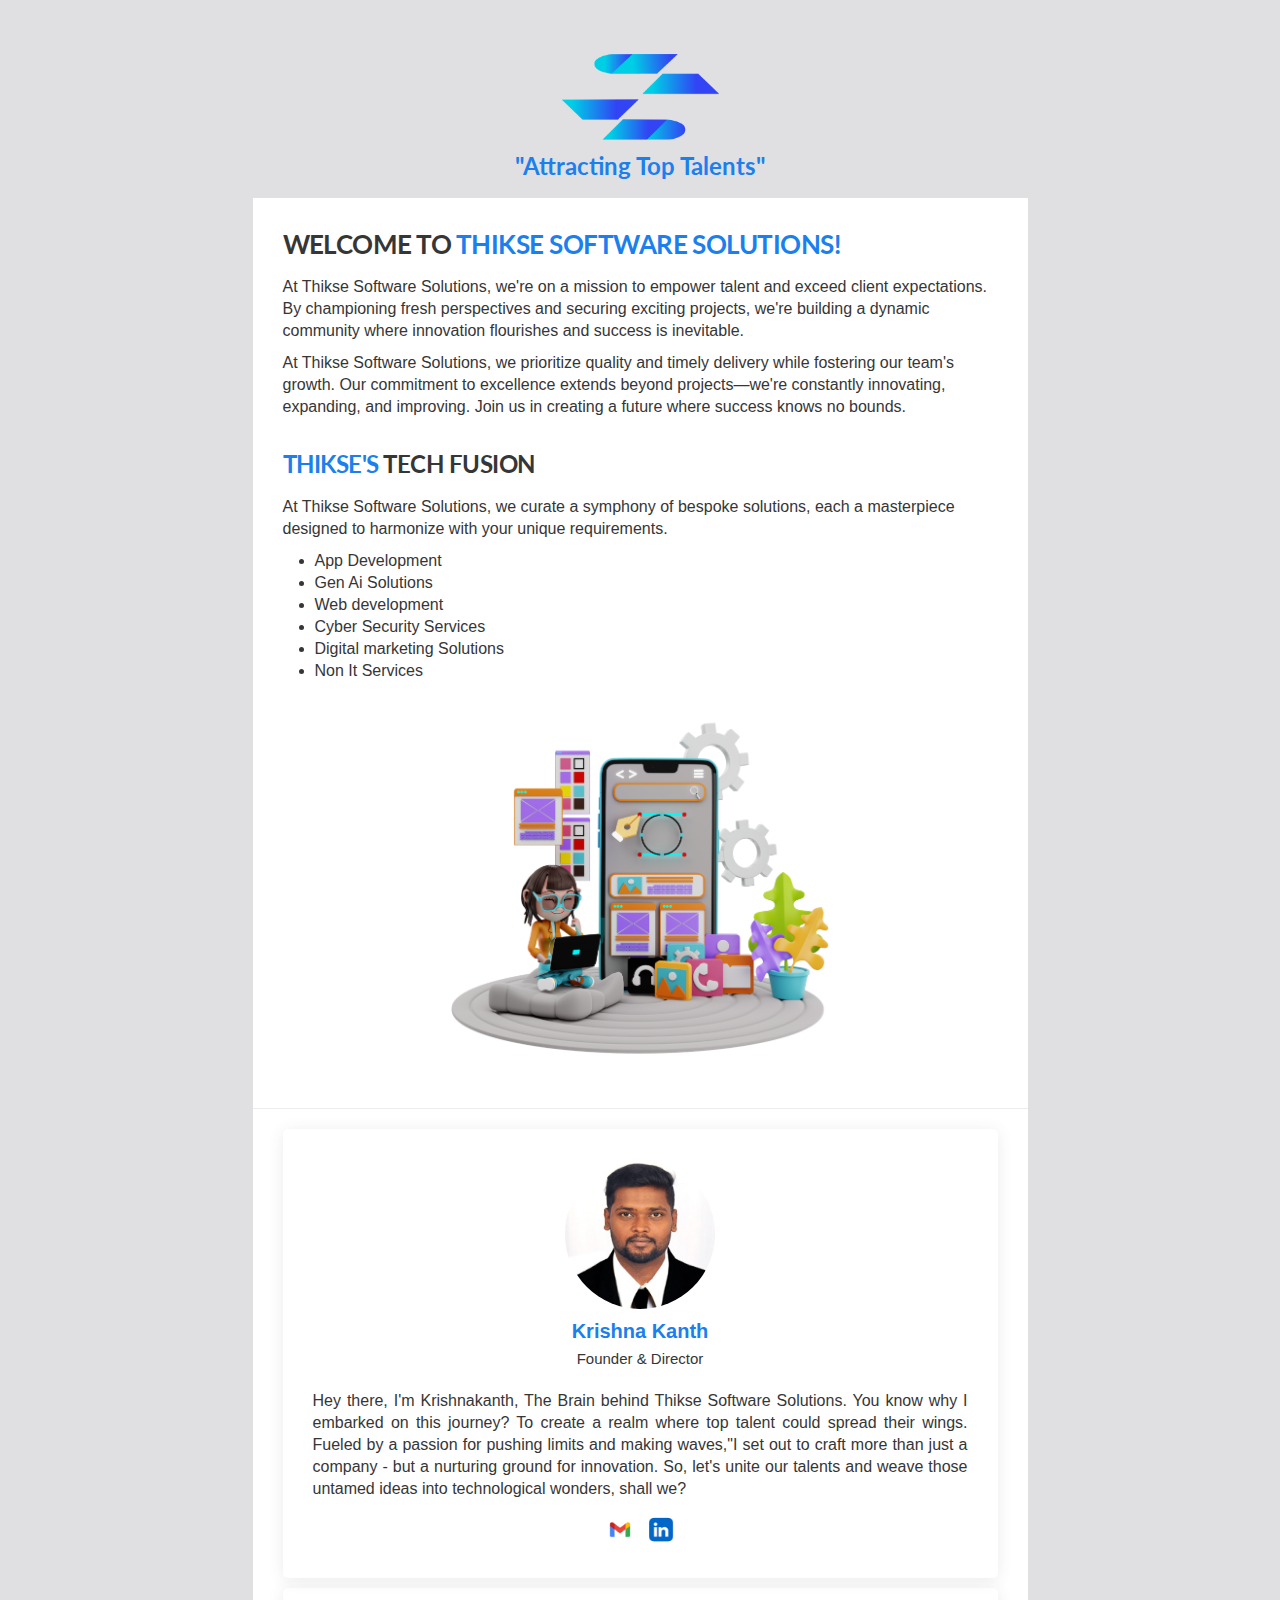
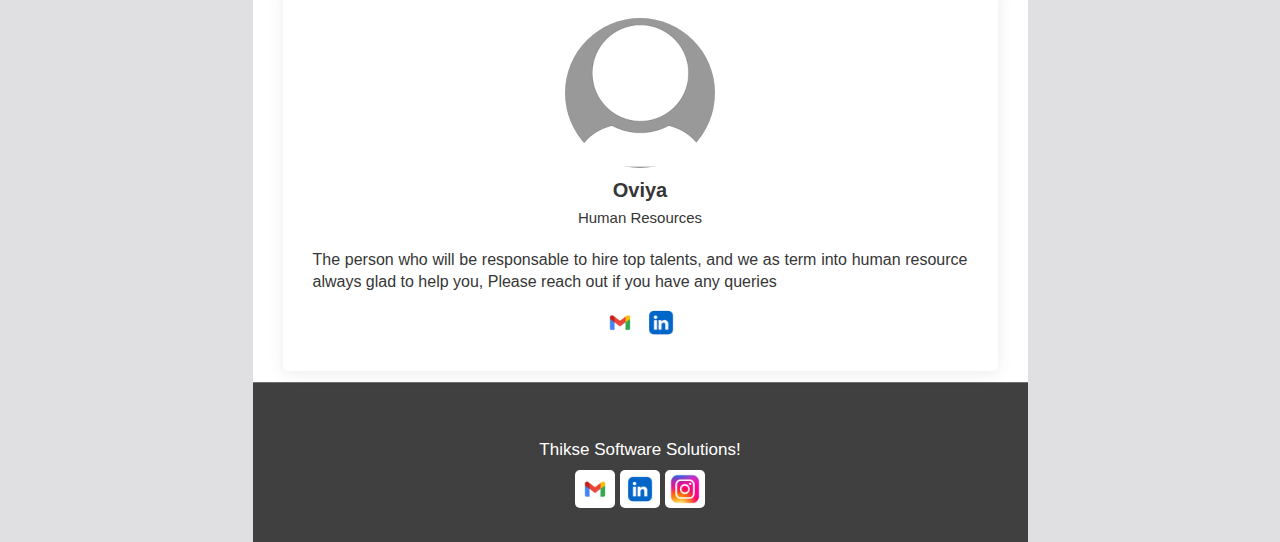
==== commit 31ee28f4: "secondss" ====
--- a/index.html
+++ b/index.html
@@ -17,11 +17,11 @@
     />
     <link
       rel="stylesheet"
-      href="./boot.min.css"
+      href="https://saravanansundar020797.github.io/thikse/boot.min.css"
     />
     <link
       rel="stylesheet"
-      href="./boot-icon.min.css"
+      href="https://saravanansundar020797.github.io/thikse/boot-icon.min.css"
     />
 
     <style>
@@ -125,7 +125,7 @@
         align-items: center;
         justify-content: center;
         width: 100%;
-        gap: 10px;
+        gap: 5px;
       }
       .social a {
         background: rgb(195, 192, 192);
@@ -146,6 +146,9 @@
         width: 100%;
         overflow: hidden;
         box-shadow: 0px 2px 15px color-mix(in srgb, #4444444a, transparent);
+      }
+      a:hover{
+        --bs-link-color-rgb: unset;
       }
      
     </style>
@@ -345,11 +348,11 @@
                   <div class="col-lg-12">
                     <div
                       class="team-member d-flex align-items-start"
-                      style="text-align: center"
+                      style="text-align: center;display: flex;align-items: flex-start;"
                     >
                       <div
-                        class="d-flex justify-content-center"
-                        style="width: 100%; margin-bottom: 10px"
+                        
+                        style="width: 100%; margin-bottom: 10px;display: flex;justify-content: center;"
                       >
                         <div class="pic">
                           <img
@@ -376,15 +379,11 @@
                         </p>
                         <div class="social">
                           <a href="founder@thikse.org"
-                            ><svg xmlns="http://www.w3.org/2000/svg" width="16" height="16" fill="currentColor" class="bi bi-google" viewBox="0 0 16 16">
-                              <path d="M15.545 6.558a9.4 9.4 0 0 1 .139 1.626c0 2.434-.87 4.492-2.384 5.885h.002C11.978 15.292 10.158 16 8 16A8 8 0 1 1 8 0a7.7 7.7 0 0 1 5.352 2.082l-2.284 2.284A4.35 4.35 0 0 0 8 3.166c-2.087 0-3.86 1.408-4.492 3.304a4.8 4.8 0 0 0 0 3.063h.003c.635 1.893 2.405 3.301 4.492 3.301 1.078 0 2.004-.276 2.722-.764h-.003a3.7 3.7 0 0 0 1.599-2.431H8v-3.08z"/>
-                            </svg></a>
+                            > <img width = "40px" src="[data-uri]" alt=""></a>
                           <a
                             href="https://www.linkedin.com/in/krishna-kanth-42a559215/"
                           >
-                          <svg xmlns="http://www.w3.org/2000/svg" width="16" height="16" fill="currentColor" class="bi bi-linkedin" viewBox="0 0 16 16">
-                            <path d="M0 1.146C0 .513.526 0 1.175 0h13.65C15.474 0 16 .513 16 1.146v13.708c0 .633-.526 1.146-1.175 1.146H1.175C.526 16 0 15.487 0 14.854zm4.943 12.248V6.169H2.542v7.225zm-1.2-8.212c.837 0 1.358-.554 1.358-1.248-.015-.709-.52-1.248-1.342-1.248S2.4 3.226 2.4 3.934c0 .694.521 1.248 1.327 1.248zm4.908 8.212V9.359c0-.216.016-.432.08-.586.173-.431.568-.878 1.232-.878.869 0 1.216.662 1.216 1.634v3.865h2.401V9.25c0-2.22-1.184-3.252-2.764-3.252-1.274 0-1.845.7-2.165 1.193v.025h-.016l.016-.025V6.169h-2.4c.03.678 0 7.225 0 7.225z"/>
-                          </svg>
+                          <img width = "40px" src="[data-uri]" alt="">
                           </a>
                         </div>
                       </div>
@@ -395,11 +394,11 @@
                   <div class="col-lg-12">
                     <div
                       class="team-member d-flex align-items-start"
-                      style="text-align: center"
+                      style="text-align: center;display: flex;align-items: flex-start;"
                     >
                       <div
                         class="d-flex justify-content-center"
-                        style="width: 100%; margin-bottom: 10px"
+                        style="width: 100%; margin-bottom: 10px;display: flex;justify-content: center;"
                       >
                         <div class="pic">
                           <img
@@ -420,15 +419,12 @@
                         </p>
                         <div class="social">
                           <a href="oviyakoliyanur@gmail.com"
-                            ><svg xmlns="http://www.w3.org/2000/svg" width="16" height="16" fill="currentColor" class="bi bi-google" viewBox="0 0 16 16">
-                              <path d="M15.545 6.558a9.4 9.4 0 0 1 .139 1.626c0 2.434-.87 4.492-2.384 5.885h.002C11.978 15.292 10.158 16 8 16A8 8 0 1 1 8 0a7.7 7.7 0 0 1 5.352 2.082l-2.284 2.284A4.35 4.35 0 0 0 8 3.166c-2.087 0-3.86 1.408-4.492 3.304a4.8 4.8 0 0 0 0 3.063h.003c.635 1.893 2.405 3.301 4.492 3.301 1.078 0 2.004-.276 2.722-.764h-.003a3.7 3.7 0 0 0 1.599-2.431H8v-3.08z"/>
-                            </svg></a>
+                            >
+                          <img width = "40px" src="[data-uri]" alt=""></a>
                           <a
                             href="https://www.linkedin.com/in/oviya-s-572960240/"
                           >
-                          <svg xmlns="http://www.w3.org/2000/svg" width="16" height="16" fill="currentColor" class="bi bi-linkedin" viewBox="0 0 16 16">
-                            <path d="M0 1.146C0 .513.526 0 1.175 0h13.65C15.474 0 16 .513 16 1.146v13.708c0 .633-.526 1.146-1.175 1.146H1.175C.526 16 0 15.487 0 14.854zm4.943 12.248V6.169H2.542v7.225zm-1.2-8.212c.837 0 1.358-.554 1.358-1.248-.015-.709-.52-1.248-1.342-1.248S2.4 3.226 2.4 3.934c0 .694.521 1.248 1.327 1.248zm4.908 8.212V9.359c0-.216.016-.432.08-.586.173-.431.568-.878 1.232-.878.869 0 1.216.662 1.216 1.634v3.865h2.401V9.25c0-2.22-1.184-3.252-2.764-3.252-1.274 0-1.845.7-2.165 1.193v.025h-.016l.016-.025V6.169h-2.4c.03.678 0 7.225 0 7.225z"/>
-                          </svg>
+                          <img width = "40px" src="[data-uri]" alt="">
                           </a>
                         </div>
                       </div>
@@ -467,7 +463,7 @@
                       margin-top: 10px;
                       display: flex;
                       justify-content: center;
-                      gap: 10px;
+                      gap: 15px;
                     "
                   >
                     <a
@@ -483,18 +479,7 @@
                         justify-content: center;
                       "
                     >
-                      <svg
-                        xmlns="http://www.w3.org/2000/svg"
-                        width="16"
-                        height="16"
-                        fill="currentColor"
-                        class="bi bi-google"
-                        viewBox="0 0 16 16"
-                      >
-                        <path
-                          d="M15.545 6.558a9.4 9.4 0 0 1 .139 1.626c0 2.434-.87 4.492-2.384 5.885h.002C11.978 15.292 10.158 16 8 16A8 8 0 1 1 8 0a7.7 7.7 0 0 1 5.352 2.082l-2.284 2.284A4.35 4.35 0 0 0 8 3.166c-2.087 0-3.86 1.408-4.492 3.304a4.8 4.8 0 0 0 0 3.063h.003c.635 1.893 2.405 3.301 4.492 3.301 1.078 0 2.004-.276 2.722-.764h-.003a3.7 3.7 0 0 0 1.599-2.431H8v-3.08z"
-                        />
-                      </svg>
+                      <img width = "40px" style="border-radius: 5px;" src="[data-uri]" alt="">
                     </a>
                     <a
                       href="https://www.linkedin.com/company/thikse-software-solutions/mycompany/verification/"
@@ -509,18 +494,7 @@
                         justify-content: center;
                       "
                     >
-                      <svg
-                        xmlns="http://www.w3.org/2000/svg"
-                        width="16"
-                        height="16"
-                        fill="currentColor"
-                        class="bi bi-linkedin"
-                        viewBox="0 0 16 16"
-                      >
-                        <path
-                          d="M0 1.146C0 .513.526 0 1.175 0h13.65C15.474 0 16 .513 16 1.146v13.708c0 .633-.526 1.146-1.175 1.146H1.175C.526 16 0 15.487 0 14.854zm4.943 12.248V6.169H2.542v7.225zm-1.2-8.212c.837 0 1.358-.554 1.358-1.248-.015-.709-.52-1.248-1.342-1.248S2.4 3.226 2.4 3.934c0 .694.521 1.248 1.327 1.248zm4.908 8.212V9.359c0-.216.016-.432.08-.586.173-.431.568-.878 1.232-.878.869 0 1.216.662 1.216 1.634v3.865h2.401V9.25c0-2.22-1.184-3.252-2.764-3.252-1.274 0-1.845.7-2.165 1.193v.025h-.016l.016-.025V6.169h-2.4c.03.678 0 7.225 0 7.225z"
-                        />
-                      </svg>
+                    <img width = "40px" style="border-radius: 5px;" src="[data-uri]" alt="">
                     </a>
                     <a
                       href="https://www.instagram.com/thikse_software_solutions/"
@@ -535,18 +509,7 @@
                         justify-content: center;
                       "
                     >
-                      <svg
-                        xmlns="http://www.w3.org/2000/svg"
-                        width="16"
-                        height="16"
-                        fill="currentColor"
-                        class="bi bi-instagram"
-                        viewBox="0 0 16 16"
-                      >
-                        <path
-                          d="M8 0C5.829 0 5.556.01 4.703.048 3.85.088 3.269.222 2.76.42a3.9 3.9 0 0 0-1.417.923A3.9 3.9 0 0 0 .42 2.76C.222 3.268.087 3.85.048 4.7.01 5.555 0 5.827 0 8.001c0 2.172.01 2.444.048 3.297.04.852.174 1.433.372 1.942.205.526.478.972.923 1.417.444.445.89.719 1.416.923.51.198 1.09.333 1.942.372C5.555 15.99 5.827 16 8 16s2.444-.01 3.298-.048c.851-.04 1.434-.174 1.943-.372a3.9 3.9 0 0 0 1.416-.923c.445-.445.718-.891.923-1.417.197-.509.332-1.09.372-1.942C15.99 10.445 16 10.173 16 8s-.01-2.445-.048-3.299c-.04-.851-.175-1.433-.372-1.941a3.9 3.9 0 0 0-.923-1.417A3.9 3.9 0 0 0 13.24.42c-.51-.198-1.092-.333-1.943-.372C10.443.01 10.172 0 7.998 0zm-.717 1.442h.718c2.136 0 2.389.007 3.232.046.78.035 1.204.166 1.486.275.373.145.64.319.92.599s.453.546.598.92c.11.281.24.705.275 1.485.039.843.047 1.096.047 3.231s-.008 2.389-.047 3.232c-.035.78-.166 1.203-.275 1.485a2.5 2.5 0 0 1-.599.919c-.28.28-.546.453-.92.598-.28.11-.704.24-1.485.276-.843.038-1.096.047-3.232.047s-2.39-.009-3.233-.047c-.78-.036-1.203-.166-1.485-.276a2.5 2.5 0 0 1-.92-.598 2.5 2.5 0 0 1-.6-.92c-.109-.281-.24-.705-.275-1.485-.038-.843-.046-1.096-.046-3.233s.008-2.388.046-3.231c.036-.78.166-1.204.276-1.486.145-.373.319-.64.599-.92s.546-.453.92-.598c.282-.11.705-.24 1.485-.276.738-.034 1.024-.044 2.515-.045zm4.988 1.328a.96.96 0 1 0 0 1.92.96.96 0 0 0 0-1.92m-4.27 1.122a4.109 4.109 0 1 0 0 8.217 4.109 4.109 0 0 0 0-8.217m0 1.441a2.667 2.667 0 1 1 0 5.334 2.667 2.667 0 0 1 0-5.334"
-                        />
-                      </svg>
+                      <img width="40px" style="border-radius: 5px;" src="[data-uri]" alt="">
                     </a>
                   </p>
                 </td>
